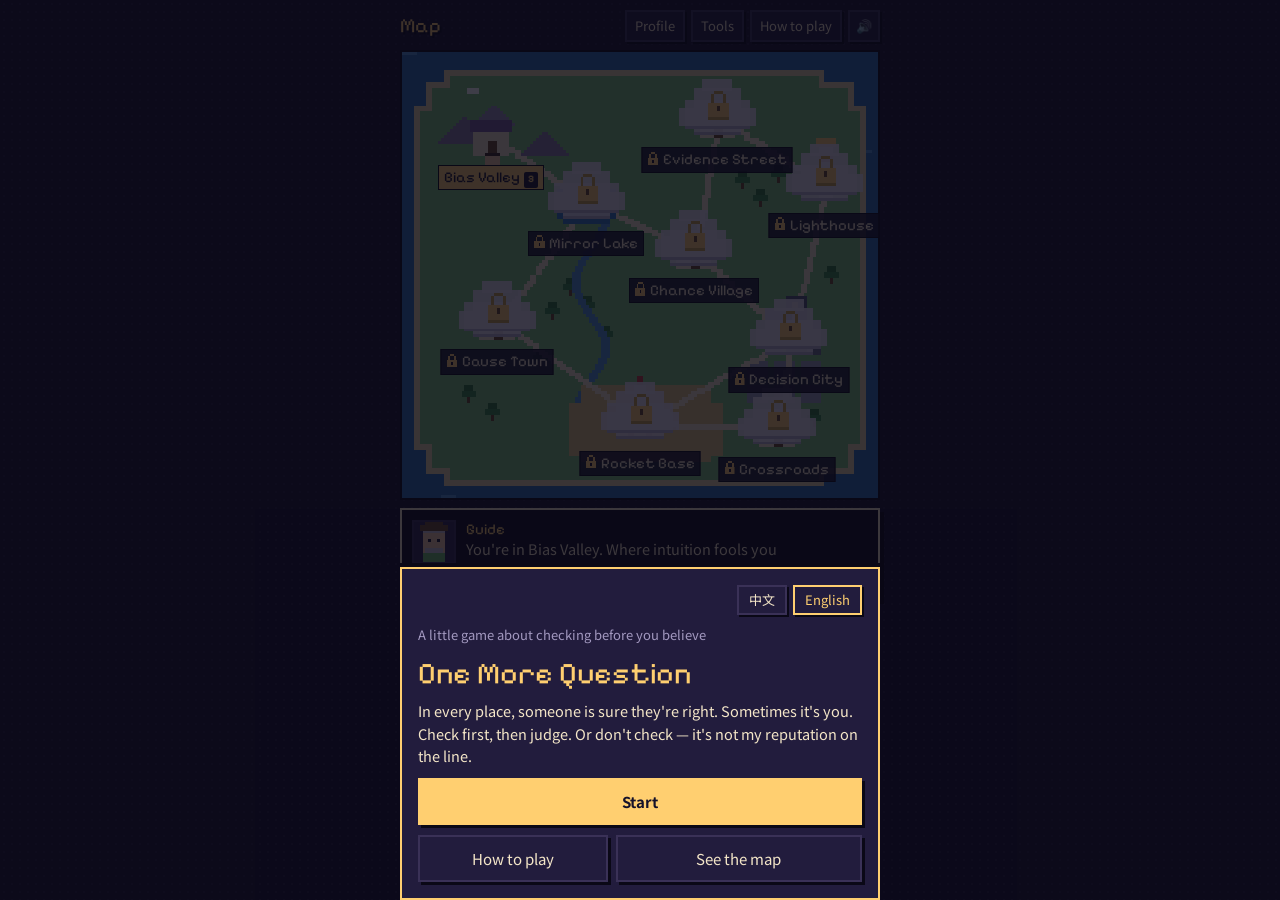
==== games/one-more-question/index.html @ 2bc14ce4 "Add game: One More Question (多问一句) A small pixel game about checking before you believe.  Co-Authore" ====
<!doctype html>
<html lang="zh">
<head>
<meta charset="utf-8">
<meta name="viewport" content="width=device-width,initial-scale=1,viewport-fit=cover">
<meta name="description" content="一个关于「先查一查再相信」的像素小游戏。A little pixel game about checking before you believe.">
<meta property="og:title" content="多问一句 · One More Question">
<meta property="og:description" content="一个关于「先查一查再相信」的像素小游戏。A little pixel game about checking before you believe.">
<meta property="og:type" content="website">
<meta property="og:url" content="https://yuhantey.github.io/games/one-more-question/">
<style>html,body{margin:0;padding:0}</style>
</head>
<body>
<title>多问一句</title>
<meta name="claude:viewport-fit-sides" content="cover">
<link rel="stylesheet" href="https://fonts.googleapis.com/css2?family=Noto+Sans+SC:wght@400;500;700&family=Pixelify+Sans:wght@500&family=ZCOOL+QingKe+HuangYou&family=IBM+Plex+Mono:wght@500&display=swap">
<style>
/* Layout: one fixed screen like a handheld. Top bar → pixel scene → dialogue → a control panel whose contents swap. Notes, verdict results and endings slide up as sheets. Nothing scrolls the page. */
:root {
  --bg: #15122a; --surface: #221c3d; --ink: #f4e6c8; --muted: #a399c0; --line: #3a3157;
  --you: #ffcf70; --good: #6fd08c; --bad: #ff7a6b; --sky: #9fe3ea; --shadow: #0a0816;
  --f-display: "Pixelify Sans", "ZCOOL QingKe HuangYou", "Noto Sans SC", sans-serif;
  --f-body: "Noto Sans SC", "PingFang SC", sans-serif;
  --f-num: "IBM Plex Mono", ui-monospace, monospace;
  color-scheme: dark;
}
* { box-sizing: border-box; }
html, body { height: 100%; }
body { margin: 0; background: var(--bg); background-image: radial-gradient(#211c3a 1px, transparent 1px); background-size: 8px 8px; color: var(--ink);
  font-family: var(--f-body); font-size: 15px; line-height: 1.55; overflow: hidden;
  padding-left: max(12px, env(safe-area-inset-left, 0px)); padding-right: max(12px, env(safe-area-inset-right, 0px)); padding-block: 0; }
[hidden] { display: none !important; }
.app { height: 100%; max-width: 480px; margin: 0 auto; display: flex; flex-direction: column; gap: 8px; padding-block: 10px; }
button { font: inherit; color: var(--ink); background: var(--surface); border: 2px solid var(--line); box-shadow: 3px 3px 0 var(--shadow); padding: 10px 12px; cursor: pointer; text-align: left; touch-action: manipulation; }
button:hover:not(:disabled) { border-color: var(--you); }
button:active:not(:disabled) { transform: translate(2px, 2px); box-shadow: 1px 1px 0 var(--shadow); }
button:disabled { opacity: .4; cursor: default; }
button.primary { background: var(--you); border-color: var(--you); color: #15122a; font-weight: 700; text-align: center; }
button.ghost { text-align: center; }
button:focus-visible { outline: 2px solid var(--you); outline-offset: 2px; }

.bar { flex: none; display: flex; align-items: center; justify-content: space-between; gap: 8px; }
.bar .t { font-family: var(--f-display); font-size: clamp(15px, 4.6vw, 20px); color: var(--you); text-shadow: 2px 2px 0 var(--shadow); white-space: nowrap; }
.bar .r { display: flex; align-items: center; gap: 6px; white-space: nowrap; font-family: var(--f-num); font-size: 12px; color: var(--muted); }
.bar .r b { color: var(--ink); font-weight: 500; }
.days { display: inline-flex; gap: 3px; vertical-align: -2px; }
.days i { width: 9px; height: 12px; background: var(--you); border: 1px solid #0a0816; }
.days i.used { background: #3a3157; }
.bar .nb { white-space: nowrap; padding: 4px 8px; font-size: 13px; box-shadow: 2px 2px 0 var(--shadow); font-family: var(--f-body); }
.bar .nb.ping { border-color: var(--you); color: var(--you); animation: ping 1s steps(2) 3; }
@keyframes ping { 50% { border-color: var(--line); } }

.scene { flex: none; position: relative; width: min(100%, calc(32vh * 16 / 9)); align-self: center; aspect-ratio: 16 / 9; border: 2px solid var(--shadow); }
.scene canvas { position: absolute; inset: 0; width: 100%; height: 100%; image-rendering: pixelated; }
.scene .tag { position: absolute; font-family: var(--f-display); font-size: clamp(12px, 3.2vw, 15px); color: #f4e6c8; text-shadow: 2px 2px 0 #000; pointer-events: none; transform: translateX(-50%); white-space: nowrap; }

.talk { flex: none; display: grid; grid-template-columns: 44px minmax(0, 1fr); gap: 10px; border: 2px solid #f4e6c8; background: #0f0c1d; padding: 10px; box-shadow: 4px 4px 0 var(--shadow); min-height: 92px; cursor: pointer; }
.talk canvas { width: 44px; height: 44px; image-rendering: pixelated; border: 2px solid var(--line); background: #2e2650; }
.talk .who { font-family: var(--f-display); color: var(--you); font-size: 15px; line-height: 1.2; }
.talk .say { font-size: 14.5px; }
.talk { position: relative; padding-right: 44px; }
.talk .prev { position: absolute; right: 6px; bottom: 6px; width: 32px; height: 28px; padding: 0; text-align: center; font-size: 12px; box-shadow: 2px 2px 0 var(--shadow); background: #221c3d; }
.talk .prev:disabled { opacity: .25; }
.talk .more { float: right; color: var(--you); animation: blink 1s steps(2) infinite; }
@keyframes blink { 50% { opacity: 0; } }

.panel { flex: 1; min-height: 0; overflow-y: auto; display: flex; flex-direction: column; gap: 8px; padding: 2px 4px 4px 2px; }
.panel .q { font-weight: 700; font-size: 15px; }
.panel .hint { font-size: 12px; color: var(--muted); }
.acts { display: grid; grid-template-columns: 1fr 1fr; gap: 8px; }
.act { display: flex; flex-direction: column; gap: 2px; font-size: 14px; line-height: 1.35; min-height: 58px; }
.act .cost { font-family: var(--f-num); font-size: 11px; color: var(--muted); }
.act.done { border-style: dashed; }
.foot { display: grid; grid-template-columns: 1fr 1.4fr; gap: 8px; margin-top: auto; }
.opts { display: grid; grid-template-columns: 1fr 1fr; gap: 8px; }
.opts.three { grid-template-columns: repeat(3, 1fr); }
.opts.two { grid-template-columns: repeat(2, 1fr); }
.opts button { text-align: center; padding: 9px 6px; font-size: 14px; }
.opts button.on { border-color: var(--you); color: var(--you); }
.conf { display: flex; flex-direction: column; gap: 2px; font-size: 13px; color: var(--muted); }
.conf b { font-family: var(--f-num); color: var(--you); }
input[type=range] { width: 100%; accent-color: var(--you); height: 28px; }
.labrow { display: flex; flex-direction: column; gap: 4px; font-size: 13px; color: var(--muted); }

.sheet { position: fixed; inset: 0; z-index: 20; background: #0a0816c8; display: flex; align-items: flex-end; justify-content: center; padding: 0 12px env(safe-area-inset-bottom, 0px); }
.sheet-in { width: min(480px, 100%); max-height: 86%; overflow-y: auto; background: var(--surface); border: 2px solid var(--you); box-shadow: 0 -4px 0 var(--shadow); padding: 16px; display: flex; flex-direction: column; gap: 10px; animation: up .3s cubic-bezier(.2,.8,.2,1) both; }
@keyframes up { from { transform: translateY(40px); opacity: 0; } }
.sheet h2 { margin: 0; font-family: var(--f-display); font-weight: 400; font-size: 30px; color: var(--you); line-height: 1.15; }
.sub { color: var(--muted); font-size: 13px; margin: 0; }
.notes { display: flex; flex-direction: column; gap: 6px; font-size: 14px; }
.notes div { border-left: 3px solid var(--sky); padding-left: 10px; }
.chart { width: 100%; height: auto; image-rendering: pixelated; border: 2px solid var(--shadow); background: #110e22; }
.legend { display: flex; gap: 12px; flex-wrap: wrap; font-size: 12px; color: var(--muted); }
.legend i { display: inline-block; width: 10px; height: 10px; margin-right: 4px; vertical-align: -1px; }
.ex { background: #2b2440; padding: 10px 12px; font-size: 14.5px; }
.name { font-family: var(--f-display); font-size: 26px; color: var(--you); }
.res-good { color: var(--good); font-weight: 700; } .res-bad { color: var(--bad); font-weight: 700; }
.tools { display: grid; grid-template-columns: repeat(auto-fill, minmax(140px, 1fr)); gap: 8px; }
.tools div { border: 2px solid var(--line); padding: 8px 10px; font-size: 13px; }
.tools .on { border-color: #5a4a2e; background: #2b2440; } .tools .on b { color: var(--you); }
.tools .off { color: #5d5478; }
.gotool { border: 2px solid var(--you); padding: 8px 10px; font-size: 14px; }
.gotool b { color: var(--you); }
@media (max-height: 640px) { .talk { min-height: 76px; } .act { min-height: 50px; } }
.bets { display: grid; grid-template-columns: repeat(3, 1fr); gap: 8px; }
.bets button { display: flex; flex-direction: column; align-items: center; gap: 2px; text-align: center; padding: 10px 4px; font-size: 14px; }
.bets .cost { font-family: var(--f-num); font-size: 11px; color: var(--muted); }
.calib { border: 2px dashed var(--you); padding: 8px 10px; font-size: 14px; color: var(--you); }
.stars { font-family: var(--f-display); font-size: 32px; color: var(--you); letter-spacing: 4px; }
.row2 { display: grid; grid-template-columns: 1fr 1.3fr; gap: 8px; }
.langs { display: flex; gap: 6px; justify-content: flex-end; }
.langs button { padding: 3px 10px; font-size: 13px; box-shadow: 2px 2px 0 var(--shadow); }
.langs button.on { border-color: var(--you); color: var(--you); }
.app.mapmode .scene { width: min(100%, calc(60vh * 160 / 150)); aspect-ratio: 160 / 150; cursor: pointer; }
.app.mapmode .scene .tag.town { font-size: clamp(12px, 3.4vw, 15px); color: #f4e6c8; background: #15122ae0; padding: 0 5px; border: 1px solid #0a0816; text-shadow: none; }
.app.mapmode .scene .tag.town.here { color: #15122a; background: var(--you); }
.maphint { font-family: var(--f-display); font-size: 18px; color: var(--you); text-align: center; animation: blink 1.6s steps(2) infinite; }
.mapsum { display: flex; justify-content: center; gap: 18px; font-family: var(--f-num); font-size: 13px; color: var(--muted); }
.mapsum b { color: var(--ink); font-weight: 500; }
.leftbtn { width: 100%; border: 0; background: none; box-shadow: none; padding: 6px 0; cursor: pointer; }
.tag.town.here .left { background: #1b1730; color: var(--you); }
.lefttown { display: grid; grid-template-columns: 1fr auto; gap: 4px 8px; text-align: left; padding: 10px 12px; }
.lefttown b { font-family: var(--f-display); font-weight: 400; font-size: 16px; color: var(--you); }
.lefttown span { font-size: 13px; color: var(--muted); }
.lefttown ul { grid-column: 1 / -1; margin: 0; padding-left: 18px; font-size: 13px; color: var(--ink); }
.tag.town .left { display: inline-block; margin-left: 4px; padding: 0 4px; background: var(--you); color: #1b1730; font-size: 10px; border-radius: 2px; }
.cardwrap { display: flex; justify-content: center; }
.cardwrap canvas, .cardimg { width: min(100%, 300px); height: auto; display: block; margin: 0 auto; box-shadow: 4px 4px 0 var(--shadow); }
.bar .nb.snd { padding: 4px 6px; }
.fooled { border: 2px solid var(--bad); background: #ff7a6b1a; padding: 8px 10px; font-size: 14px; }
.fooled.ok { border-color: var(--good); background: #6fd08c1a; }
.opts.review button:disabled { opacity: 1; }
.opts.review button.on { border-color: var(--good); color: var(--good); }
.opts.review button.mine { border-color: var(--bad); color: var(--bad); }
.aha { font-family: var(--f-body); font-weight: 700; font-size: 19px; line-height: 1.35; color: var(--you); border-left: 4px solid var(--you); padding: 4px 0 4px 12px; }
.missed { border: 2px dashed var(--line); padding: 8px 10px; font-size: 13.5px; display: flex; flex-direction: column; gap: 6px; }
.missed b { color: var(--muted); font-weight: 500; }
.missed span { display: block; font-size: 12px; color: var(--muted); }
.tutpic { font-size: 48px; text-align: center; line-height: 1.2; }
.dots { display: flex; justify-content: center; gap: 6px; } .dots i { width: 8px; height: 8px; background: var(--line); } .dots i.on { background: var(--you); }
.burst { position: absolute; inset: 0; pointer-events: none; display: flex; align-items: center; justify-content: center; z-index: 5; }
.burst::before { content: ""; position: absolute; inset: 0; background: #0a0816; animation: dim 1.3s ease both; }
.burst b { position: relative; font-family: var(--f-num); font-size: clamp(26px, 8vw, 40px); font-weight: 700; line-height: 1; padding: 6px 16px; background: var(--surface); border: 3px solid var(--you); box-shadow: 4px 4px 0 var(--shadow); animation: pop .9s cubic-bezier(.2,1.6,.4,1) both; }
.burst.good b { color: var(--you); } .burst.bad b { color: #e9e3f5; border-color: var(--bad); font-size: clamp(22px, 7vw, 32px); }
.burst i { position: absolute; left: 50%; top: 50%; font-style: normal; font-size: clamp(18px, 5.5vw, 26px); color: var(--you); text-shadow: -2px 0 0 #0a0816, 2px 0 0 #0a0816, 0 -2px 0 #0a0816, 0 2px 0 #0a0816; animation: fly 1s ease-out var(--d) both; }
.scene:has(.burst) #tags { opacity: .12; transition: opacity .2s; }
@keyframes dim { 0% { opacity: 0; } 15% { opacity: .6; } 75% { opacity: .6; } 100% { opacity: 0; } }
@keyframes pop { 0% { transform: scale(.2); opacity: 0; } 30% { transform: scale(1.2); opacity: 1; } 70% { transform: scale(1); opacity: 1; } 100% { transform: scale(1) translateY(-20%); opacity: 0; } }
@keyframes fly { 0% { transform: translate(-50%, -50%) scale(.3); opacity: 1; } 100% { transform: translate(calc(-50% + var(--x)), calc(-50% + var(--y))) scale(1.1) rotate(180deg); opacity: 0; } }
.scene.shake { animation: shake .4s linear; }
@keyframes shake { 0%, 100% { transform: translateX(0); } 20% { transform: translateX(-6px); } 40% { transform: translateX(6px); } 60% { transform: translateX(-4px); } 80% { transform: translateX(4px); } }
@media (prefers-reduced-motion: reduce) { .burst b, .burst i, .scene.shake { animation: none; } .burst::before { animation: none; opacity: .6; } .burst i { display: none; } }
.goal { position: relative; margin-top: 8px; font-weight: 700; font-size: 16.5px; line-height: 1.45; color: var(--ink); background: #2c2550; border: 2px solid var(--you); box-shadow: 3px 3px 0 var(--shadow); padding: 14px 12px 10px; }
.app.asking .goal { display: none; }
.goal span { position: absolute; top: -11px; left: 10px; font-weight: 700; font-size: 12px; line-height: 1; color: #1b1730; background: var(--you); padding: 4px 8px; }
.resbadge { position: absolute; left: 50%; transform: translateX(-50%); z-index: 2; display: flex; gap: 4px; padding: 4px 12px; background: var(--surface); border: 2px solid var(--you); box-shadow: 3px 3px 0 var(--shadow); pointer-events: none; }
.resbadge i { font-style: normal; font-size: 30px; line-height: 1; color: #5a5175; animation: starpop .45s cubic-bezier(.2,1.8,.4,1) var(--d) both; }
.resbadge i.on { color: var(--you); text-shadow: 2px 2px 0 var(--shadow); }
@keyframes starpop { 0% { transform: scale(0) rotate(-90deg); opacity: 0; } 100% { transform: scale(1) rotate(0); opacity: 1; } }
@media (prefers-reduced-motion: reduce) { .resbadge i { animation: none; } }
.sheet-in.hasbadge { padding-top: 28px; }
.restabs { display: grid; grid-template-columns: 1fr 1fr; gap: 6px; }
.restabs button { padding: 6px 8px; font-size: 13.5px; box-shadow: none; }
.restabs button.on { border-color: var(--you); color: var(--you); }
.respane { display: flex; flex-direction: column; gap: 10px; } .respane[hidden] { display: none; }
.tag.town.locked { color: #b9b2cf; background: #15122acc; }
.lockico { width: .7em; height: .9em; fill: #ffcf70; margin-right: .3em; vertical-align: -.05em; shape-rendering: crispEdges; }
.caselist button.locked .lockico { width: 12px; height: 15px; margin: 0; }
.resetbtn { align-self: center; padding: 4px 12px; font-size: 12px; color: var(--muted); box-shadow: none; }
.caselist button.locked { opacity: .7; cursor: default; border-style: dashed; }
.caselist button.locked span, .caselist button.locked em { color: var(--muted); }
.caselist { display: flex; flex-direction: column; gap: 6px; }
.caselist button { display: grid; grid-template-columns: 18px 1fr auto; gap: 8px; align-items: center; text-align: left; padding: 8px 10px; font-size: 14px; }
.caselist i { font-style: normal; font-family: var(--f-num); }
.caselist em { font-style: normal; font-size: 12px; color: var(--muted); }
.caselist .ok i { color: #6fd08c; } .caselist .bad i { color: #ff7a6b; } .caselist .new i { color: var(--you); }
.pgrid { display: grid; grid-template-columns: 1fr 1fr; gap: 8px; }
.pgrid div { border: 2px solid var(--line); padding: 8px 10px; display: flex; flex-direction: column; gap: 1px; }
.pgrid span { font-size: 12px; color: var(--muted); }
.pgrid b { font-family: var(--f-num); font-size: 20px; font-weight: 500; color: var(--you); }
.pgrid i { font-style: normal; font-size: 12px; color: var(--ink); }
.types { display: grid; grid-template-columns: 1fr 1fr; gap: 6px; }
.types div { border: 2px dashed var(--line); padding: 6px 8px; display: flex; flex-direction: column; font-size: 12px; color: var(--muted); }
.types div b { font-family: var(--f-display); font-weight: 400; font-size: 15px; color: var(--muted); }
.types div.on { border-style: solid; border-color: var(--you); } .types div.on b { color: var(--you); }
.srcbox { border: 2px solid var(--sky); padding: 8px 10px; font-size: 13.5px; display: flex; flex-direction: column; gap: 4px; }
.srcbox b { color: var(--sky); font-size: 12px; letter-spacing: 1px; }
.srcbox a { color: var(--muted); font-size: 12px; overflow-wrap: anywhere; }
.modes { display: grid; grid-template-columns: 1fr 1fr; gap: 8px; }
.modes button { display: flex; flex-direction: column; gap: 1px; padding: 7px 10px; }
.modes button b { font-family: var(--f-display); font-weight: 400; font-size: 16px; }
.modes button span { font-size: 11.5px; color: var(--muted); }
.modes button.on { border-color: var(--you); } .modes button.on b { color: var(--you); }
@media (prefers-reduced-motion: reduce) { * { animation: none !important; transition: none !important; } }
</style>

<div class="app">
  <div class="bar"><span class="t" id="barT"></span><span class="r" id="barR"></span></div>
  <div class="scene" id="scene"><canvas id="cv" width="160" height="90"></canvas><div id="tags"></div></div>
  <div class="talk" id="talk"><canvas id="face" width="14" height="14"></canvas><div><div class="who" id="who"></div><div class="say" id="say"></div></div><button class="prev" id="prevLine" aria-label="上一句 / previous line" disabled>◀</button></div>
  <div class="panel" id="panel"></div>
</div>
<div class="sheet" id="sheet" hidden><div class="sheet-in" id="sheetIn"></div></div>

<script>
// ================= helpers =================
const $app = document.getElementById("app");
const reduced = () => matchMedia("(prefers-reduced-motion: reduce)").matches;
function mulberry32(a){return function(){a|=0;a=a+0x6D2B79F5|0;let t=Math.imul(a^a>>>15,1|a);t=t+Math.imul(t^t>>>7,61|t)^t;return((t^t>>>14)>>>0)/4294967296}}
const gauss = r => { let u = 0, v = 0; while (!u) u = r(); while (!v) v = r(); return Math.sqrt(-2 * Math.log(u)) * Math.cos(2 * Math.PI * v); };
const px = g => (x, y, w, h, c) => { g.fillStyle = c; g.fillRect(x, y, w, h); };
const MONTHS = ["1月","2月","3月","4月","5月","6月","7月","8月","9月","10月","11月","12月"];

// portraits drawn on a 14x14 grid
function face(g, o) {
  const P = px(g);
  P(0, 0, 14, 14, "#2e2650");
  P(3, 3, 8, 8, "#f2c9a0");
  P(3, 2, 8, 2, o.hair); if (o.hat) { P(2, 1, 10, 2, o.hat); P(4, 0, 6, 1, o.hat); }
  P(5, 6, 1, 1, "#1b1730"); P(8, 6, 1, 1, "#1b1730");
  if (o.beard) P(4, 9, 6, 2, o.beard); else P(6, 9, 2, 1, "#a0523d");
  P(3, 11, 8, 3, o.shirt);
}
const NPC = {
  mayor: { name: "镇长", hair: "#c9c4d6", hat: "#3b2b20", shirt: "#7a5a8a" },
  colonel: { name: "空军上校", hair: "#3b2b20", hat: "#4a6b3a", shirt: "#4a6b3a", beard: "#5a4030" },
  herbal: { name: "药铺老板", hair: "#1b1730", shirt: "#8a5a32", beard: "#2a2030" },
  you: { name: "你", hair: "#3b2b20", shirt: "#4fb3bd" },
};

// ================= the three cases =================
// Case 1: ice cream and drowning
const ICE   = [12, 14, 22, 35, 52, 74, 92, 95, 60, 33, 18, 13];
const DROWN = [ 1,  1,  2,  4,  7, 10, 14, 15,  8,  3,  1,  1];
const TEMP  = [ 4,  6, 11, 17, 23, 28, 32, 33, 26, 18, 11,  6];

const CASES = [
  {
    id: "ice", npc: "mayor", days: 3,
    claim: ["我们镇的数据很清楚：冰淇淋卖得越多的月份，在湖里淹水的人也越多。", "所以冰淇淋会让人淹水。我决定，从明天起全镇禁卖冰淇淋！你觉得呢？"],
    actions: [
      { id: "data", go: 62, l: "看看每个月的数据", cost: 1, note: "冰淇淋和淹水，两条线真的一起上、一起下。七八月最高，冬天最低。", reveal: ["ice", "drown"] },
      { id: "temp", go: 12, l: "再看看每个月的气温", cost: 1, note: "气温也是一样的形状！七八月最热。热天大家都买冰淇淋，热天大家也都去湖里游泳。", reveal: ["temp"], tool: "third" },
      { id: "guard", go: 138, l: "去问湖边的救生员", cost: 1, note: "救生员说：「淹水的人都是来游泳的。吃没吃冰淇淋？我从来没注意过。」" },
      { id: "ban", go: 36, l: "说服镇长先试着禁一个月", cost: 2, note: "七月禁卖了一个月冰淇淋。结果那个月淹水的人数，和去年七月差不多：14 个变成 13 个。" },
    ],
    verdict: { q: "禁卖冰淇淋，能让淹水的人变少吗？", opts: ["能，应该禁", "不能，不该禁"], truth: 1 },
    explain: {
      ex: "热天 → 冰淇淋卖得多。热天 → 去游泳的人多 → 淹水的人多。冰淇淋和淹水一起变多，不是因为一个导致另一个，而是因为它们背后有<b>同一个原因：天热</b>。",
      name: "相关不等于因果",
      plain: "两件事一起变（这叫「相关」），不代表其中一件导致了另一件（这叫「因果」）。先找找有没有第三个原因在同时推动它们。",
      lesson: "相关不等于因果",
    },
  },
  {
    id: "plane", npc: "colonel", days: 3, pick: true,
    claim: ["打完仗回来的飞机，翅膀和机尾上全是弹孔。", "钢板很重，只能加一个地方。我们就加在弹孔最多的翅膀上！你来定：钢板加在哪里？"],
    actions: [
      { id: "count", go: 80, l: "数一数回来的飞机上的弹孔", cost: 1, note: "回来的飞机：翅膀和机尾弹孔最多，机身也有一些。发动机和驾驶舱几乎没有弹孔。", reveal: ["back"] },
      { id: "missing", go: 14, l: "问：一共飞出去多少架？", cost: 1, note: "飞出去 100 架，只回来了 60 架。还有 40 架没有回来。", tool: "unseen" },
      { id: "wreck", go: 150, l: "去山里找没回来的飞机残骸", cost: 2, note: "找到几架残骸：弹孔大多在发动机和驾驶舱上。", reveal: ["wreck"] },
      { id: "mech", go: 118, l: "问机械师", cost: 1, note: "机械师说：「翅膀打几个洞还能飞。发动机挨一枪，飞机基本就回不来了。」" },
    ],
    verdict: { q: "点飞机上的一个部位，决定钢板加在哪里。", parts: ["翅膀", "机尾", "机身", "发动机", "驾驶舱"], truth: [3, 4] },
    explain: {
      ex: "你看到的弹孔，都在<b>活着回来的</b>飞机上。翅膀上弹孔多，恰恰说明翅膀被打了还能飞回来。真正要命的地方是发动机，被打中的飞机，根本没机会回来给你数。",
      name: "幸存者偏差",
      plain: "只看「活下来的」，会得出错的结论。下判断前要问：那些没回来的、失败了的、没出现在数据里的，长什么样？",
      lesson: "选择偏差与幸存者偏差",
    },
  },
  {
    id: "herb", npc: "herbal", days: 3, lab: true,
    claim: ["我的草药喝了以后，感冒大概四天就好了！", "不信？你自己做个试验。我这里有一屋子感冒的病人，随便你怎么试。"],
    verdict: { q: "这个草药，能让感冒好得更快吗？", opts: ["能，有用", "不能，没用"], truth: 1 },
    explain: {
      ex: "其实感冒本来就会自己好，平均五天左右。如果只看喝药的人，「四五天就好了」听起来像是药的功劳。病房里的人本来就不一样：穿运动服的、举手想喝的，平时就更注意身体，本来就好得快；老人和咳得很厉害的，本来就好得慢。老板推荐的，正好是最想喝、身体也最好的那几个。你挑谁喝，两组就会本来就不一样，差出来的几天，不是草药的功劳。要公平，得用跟人无关的方法分，比如抽签。而且只有 20 个人，两组差一点点，也可能只是运气。",
      name: "对照组 + 随机分组 + 人要够多",
      plain: "要知道一个东西有没有用，需要三样：同一时间有一组不喝药的人来比较（这叫「对照组」）；用跟病人本身无关的方法决定谁喝，比如抽签（这叫「随机分组」），这样两组人本来就差不多；每组的人要够多（这叫「样本量」够大），才不会被运气骗。",
      lesson: "对照组、随机分组与反事实",
    },
  },
];

const TOOLS = [
  { id: "third", name: "找第三个原因", d: "两件事一起变，先找找背后有没有共同的原因。" },
  { id: "unseen", name: "看看没回来的", d: "只看活下来的，会看错。去找那些消失了的。" },
  { id: "control", name: "对照组", d: "要比较，就需要一组什么都不做的人。" },
  { id: "random", name: "随机分组", d: "用抽签这种跟人无关的方法分组，两组人才会一样。" },
  { id: "size", name: "人要够多", d: "人太少，差别可能只是运气。" },
  { id: "early", name: "知道得够多就停", d: "信息不是越多越好。查到能下判断，就该下判断。" },
];

// ================= more people =================
Object.assign(NPC, {
  doctor: { name: "村医", hair: "#c9c4d6", shirt: "#e9e3f5" },
  coach: { name: "体育老师", hair: "#1b1730", shirt: "#c43c3c", beard: "#2a2030" },
  nurse: { name: "护士", hair: "#6b3a2a", hat: "#ffffff", shirt: "#ffffff" },
  vendor: { name: "摊主", hair: "#3b2b20", hat: "#c43c3c", shirt: "#ffcf70", beard: "#3b2b20" },
  official: { name: "防汛官员", hair: "#1b1730", shirt: "#3a5d82" },
  agent: { name: "房产中介", hair: "#3b2b20", shirt: "#1b1730" },
  guide: { name: "向导", hair: "#c9c4d6", hat: "#6b4a2a", shirt: "#6fbf6a", beard: "#c9c4d6" },
});

// ================= chapter 2: probability village =================
const CH_PROB = [
  {
    id: "test", npc: "doctor", days: 3, theme: "village",
    spots: [{ x: 30, label: "病历本", kind: "board" }, { x: 62, label: "检查室", kind: "house" }, { x: 100, label: "村民", kind: "people" }, { x: 134, label: "阳性的人", kind: "people2" }],
    claim: ["你的检查结果出来了：紫斑病，阳性。", "这个测试 90% 准，所以你有 90% 的可能得了病。要不要马上开始吃药？药很贵哦。"],
    actions: [
      { id: "rare", go: 30, l: "问：村里多少人得这个病？", cost: 1, note: "村医翻了翻本子：「100 个人里，大约只有 1 个。」", tool: "base" },
      { id: "false", go: 62, l: "问：没病的人也会测出阳性吗？", cost: 1, note: "「会的。没病的人里，大约每 10 个有 1 个也会测出阳性。」" },
      { id: "draw", go: 100, l: "把 100 个村民画出来数一数", cost: 2, note: "100 个村民：1 个真有病，测出阳性。99 个没病的人里，大约 10 个也测出阳性。测出阳性的一共 11 个，真有病的只有 1 个。", reveal: ["grid"], tool: "hundred" },
      { id: "ask", go: 134, l: "去问其他测出阳性的村民", cost: 1, note: "你问了 5 个测出阳性的村民，他们后来都没有发病。" },
    ],
    verdict: { q: "测出阳性的你，真的得病的可能有多大？", opts: ["大约 90%", "大约一半", "不到 10%"], truth: 2 },
    explain: {
      ex: "想成 100 个人：1 个真有病（测出阳性），99 个没病的里，大约 10 个也被测成阳性。测出阳性的 11 个人里，真有病的只有 1 个，大约 9%。「测试 90% 准」听起来很高，但这个病<b>本来就很少见</b>。",
      name: "基率",
      plain: "判断一件事有多可能，先问它本来有多常见。这个「本来有多常见」叫「基率」。很少见的事，就算测试说是，也常常不是。",
      lesson: "条件概率与基率",
    },
  },
  {
    id: "coach", npc: "coach", days: 3, theme: "village",
    spots: [{ x: 40, label: "表扬榜", kind: "board" }, { x: 80, label: "隔壁村", kind: "house" }, { x: 112, label: "成绩册", kind: "board" }, { x: 142, label: "小孩们", kind: "people" }],
    claim: ["上个月考试，成绩最差的 5 个小孩，我狠狠骂了一顿。", "这个月，他们 5 个全进步了！所以骂人有用。我打算以后每个月都骂。"],
    actions: [
      { id: "best", go: 40, l: "看上个月最好的 5 个，这个月怎样", cost: 1, note: "上个月最好的 5 个被表扬了。这个月，他们有 4 个退步了。", reveal: ["best"] },
      { id: "other", go: 80, l: "看隔壁村没被骂的最差 5 个", cost: 1, note: "隔壁村的老师从来不骂人。他们上个月最差的 5 个，这个月也有 4 个进步了。", tool: "regress" },
      { id: "months", go: 112, l: "看每个小孩一整年的成绩", cost: 2, note: "每个小孩的成绩都在上上下下地跳。考得特别差的那次，下次通常会回到平常的水平。", reveal: ["months"] },
      { id: "kids", go: 142, l: "问问被骂的小孩", cost: 1, note: "一个小孩说：「上次考试那天，我在发烧。」" },
    ],
    verdict: { q: "骂人能让成绩变好吗？", opts: ["能，骂有用", "不能，大多是自然回来的"], truth: 1 },
    explain: {
      ex: "每个人的成绩都会上下跳。某一次考得特别差，常常是那天运气不好，比如发烧、没睡好。下一次就算什么都不做，也很可能回到平常的水平。所以「骂完就进步」「夸完就退步」，大多不是骂和夸的作用。",
      name: "回归均值",
      plain: "特别好或特别差的结果，下一次通常会往平常的样子回去。这叫「回归均值」。看到进步或退步，先想想：是不是本来就会回去？",
      lesson: "样本量与回归均值",
    },
  },
  {
    id: "babies", npc: "nurse", days: 3, theme: "village",
    spots: [{ x: 30, label: "小医院", kind: "house" }, { x: 66, label: "硬币", kind: "coin" }, { x: 104, label: "档案室", kind: "board" }, { x: 136, label: "大医院", kind: "hospital" }],
    claim: ["镇上有两家医院。大医院每天大约生 45 个宝宝，小医院每天大约 15 个。", "我们在记一种日子：那天出生的宝宝里，男孩超过六成。你猜，一年里哪家医院这种日子更多？"],
    actions: [
      { id: "coin", go: 66, l: "自己抛硬币：15 次 和 45 次", cost: 1, note: "你抛了好几轮。抛 15 次，常常出现 10 次以上正面。抛 45 次，正面几乎总在 20 到 25 次之间。", tool: "small" },
      { id: "record", go: 104, l: "翻两家医院一年的记录", cost: 2, note: "小医院：一年里大约 55 天男孩超过六成。大医院：大约 25 天。", reveal: ["record"] },
      { id: "ask", go: 136, l: "问医生男孩女孩各占多少", cost: 1, note: "医生说：「长期看，男孩女孩差不多一半一半。」" },
    ],
    verdict: { q: "哪家医院「男孩超过六成」的日子更多？", opts: ["小医院", "大医院", "差不多"], truth: 0 },
    explain: {
      ex: "抛 15 次硬币，出现 10 次正面一点都不奇怪；抛 45 次，要出现 28 次正面就很难。人数越少，结果越容易跑到极端。所以小医院更常有「男孩特别多」的日子，这跟医院本身没关系。",
      name: "样本量",
      plain: "一次看了多少个，叫「样本量」。样本量越小，结果越容易很极端。看到一个很惊人的数字，先问：这是从多少个里得出来的？",
      lesson: "样本量与回归均值",
    },
  },
];

// ================= chapter 3: decision city =================
const CH_DEC = [
  {
    id: "stall", npc: "vendor", days: 3, theme: "city",
    spots: [{ x: 40, label: "抽奖摊", kind: "stall" }, { x: 84, label: "玩的人", kind: "people" }, { x: 124, label: "会计", kind: "house" }],
    claim: ["来来来！10 块钱抽一次！", "中了就拿 40 块！整整四倍啊！不玩就亏了！"],
    actions: [
      { id: "odds", go: 40, l: "问：中奖的机会有多大？", cost: 1, note: "摊主小声说：「5 次里中 1 次吧。」" },
      { id: "watch", go: 84, l: "在旁边看别人玩 20 次", cost: 1, note: "20 次里中了 4 次。玩的人一共花了 200 块，拿回 160 块。", reveal: ["watch"] },
      { id: "math", go: 124, l: "请会计帮你算一算", cost: 1, note: "会计说：「每 5 次花 50 块，平均拿回 40 块。平均每玩一次，亏 2 块。」", tool: "ev" },
    ],
    verdict: { q: "要不要玩？", opts: ["玩，四倍很划算", "不玩，平均会亏"], truth: 1 },
    explain: {
      ex: "玩 5 次花 50 块，平均中 1 次，拿回 40 块。所以平均每玩一次亏 2 块。「中了拿四倍」只说了好的那一面，没说中奖机会只有五分之一。",
      name: "期望值",
      plain: "把「每种结果拿多少」乘上「它发生的机会」，再加起来，就是平均能拿多少。这叫「期望值」。比较选择时，先算平均，别只看最好的那一种。",
      lesson: "期望值、期望效用与风险",
    },
  },
  {
    id: "flood", npc: "official", days: 3, theme: "city",
    spots: [{ x: 36, label: "另一个官员", kind: "people" }, { x: 84, label: "算盘", kind: "board" }, { x: 130, label: "村民", kind: "people2" }],
    claim: ["洪水要来了，600 个村民有危险。我有两个方案。", "甲：一定能救活 200 人。乙：三分之一的机会全部救活，三分之二的机会一个都救不了。我选甲，稳！"],
    actions: [
      { id: "other", go: 36, l: "请另一个官员用他的说法讲一遍", cost: 1, note: "另一个官员说：「甲：一定会死 400 人。乙：三分之一的机会没人死，三分之二的机会 600 人都死。甲太惨了，我选乙！」", tool: "frame" },
      { id: "count", go: 84, l: "自己算：两个方案平均救几个", cost: 1, note: "甲：一定救 200 人。乙：平均救 600 × 1/3 = 200 人。平均下来一样多。" },
      { id: "villagers", go: 130, l: "问问村民想要哪个", cost: 1, note: "听到「救活」说法的村民，大多选甲。听到「会死」说法的村民，大多选乙。" },
    ],
    verdict: { q: "两个官员说的「甲」，是同一个方案吗？", opts: ["不一样，「救活 200」更好", "一样，只是说法不同"], truth: 1 },
    explain: {
      ex: "「救活 200 人」和「600 人里死 400 人」是<b>同一件事</b>。可是听到「救活」，人们想稳稳拿住；听到「会死」，人们想赌一把。选择变了，只是因为说法变了。",
      name: "框架效应",
      plain: "同一件事，换一种说法（这个说法叫「框架」），人的选择就会变。做决定前，把它换成另一种说法，再想一遍。",
      lesson: "损失厌恶、前景理论与框架效应",
    },
  },
  {
    id: "house", npc: "agent", days: 3, theme: "city",
    spots: [{ x: 36, label: "邻居", kind: "house" }, { x: 84, label: "验房师", kind: "people" }, { x: 130, label: "这套房子", kind: "hospital" }],
    claim: ["这套房子你喜欢吧？今天签约，给你优惠！", "请人验房？要花 2000 块，还要等几天，没必要啦。"],
    actions: [
      { id: "fix", go: 36, l: "问邻居：老房子常有什么问题？", cost: 1, note: "邻居说：「这一带的老房子，大约 5 套里有 1 套漏水。修一次要 5 万。」" },
      { id: "cost", go: 84, l: "问验房师：能查出什么？", cost: 1, note: "验房师说：「2000 块。漏水这种问题，我基本都能查出来。」" },
      { id: "calc", go: 130, l: "算一算：花 2000 块值不值", cost: 1, note: "五分之一的机会漏水，修要 5 万，平均下来会损失 1 万。花 2000 块就能先知道，很划算。", tool: "voi" },
    ],
    verdict: { q: "要不要先花 2000 块请人验房？", opts: ["要，先验房", "不用，今天就签"], truth: 0 },
    explain: {
      ex: "五分之一的机会漏水，修一次 5 万，平均下来这个风险值 1 万块。花 2000 块就能先知道答案，比冒 1 万的险便宜得多。而且签了约，就很难反悔。",
      name: "信息价值",
      plain: "花钱或花时间去打听，值不值？比一比打听的成本，和「不打听而选错」的损失。这叫「信息价值」。越难反悔的决定，越值得先打听。",
      lesson: "信息价值与不可逆决策",
    },
  },
];

TOOLS.push(
  { id: "base", name: "先问有多常见", d: "很少见的事，就算测出来是，也常常不是。" },
  { id: "hundred", name: "画成 100 个人", d: "把百分比换成一群人，一数就清楚。" },
  { id: "regress", name: "特别差的会回来", d: "极好或极差之后，通常会回到平常。" },
  { id: "small", name: "人少就容易极端", d: "样本越小，数字越容易吓人。" },
  { id: "ev", name: "算平均能拿多少", d: "别只看最好的结果，乘上机会再加起来。" },
  { id: "frame", name: "换个说法再听一遍", d: "「救活 200」和「死 400」可能是同一件事。" },
  { id: "voi", name: "打听值不值", d: "比一比打听的成本，和选错的损失。" },
);

// ================= the world map: one town per MindLab module =================
const CHAPTERS = [
  { id: "causal", name: "因果镇", sub: "谁说的对？", cases: CASES, x: 30, y: 62, open: true },
  { id: "prob", name: "概率村", sub: "这到底有多常见？", cases: CH_PROB, x: 72, y: 40, open: true },
  { id: "dec", name: "决策城", sub: "值不值得？", cases: CH_DEC, x: 122, y: 60, open: true },
  { id: "bias", name: "偏差山谷", sub: "直觉在哪里骗你", x: 24, y: 20, open: false },
  { id: "evid", name: "证据街", sub: "图表和新闻在说什么", x: 104, y: 16, open: false },
  { id: "meta", name: "灯塔", sub: "检查自己的想法", x: 146, y: 26, open: false },
];

// ================= English text =================
// Each case keeps its Chinese text in place; these override it when the language is English.
const EN = {
  npc: { mayor: "Mayor", colonel: "Air Force Colonel", herbal: "Herb Shop Owner", you: "You", doctor: "Village Doctor", coach: "PE Teacher", nurse: "Nurse", vendor: "Stall Owner", official: "Flood Officer", agent: "Real Estate Agent", guide: "Guide" },
  cases: {
    ice: {
      claim: ["Our town's numbers are clear: in months when we sell more ice cream, more people drown in the lake.", "So ice cream makes people drown. Starting tomorrow, I'm banning ice cream! What do you think?"],
      actions: {
        data: ["Look at the numbers for each month", "Ice cream and drowning really do rise and fall together. Highest in July and August, lowest in winter."],
        temp: ["Also look at each month's temperature", "Temperature has the same shape! July and August are the hottest. On hot days everyone buys ice cream, and on hot days everyone swims in the lake."],
        guard: ["Ask the lifeguard by the lake", "The lifeguard says: \"Everyone who drowned came here to swim. Ice cream? I never noticed.\""],
        ban: ["Convince the mayor to try a one-month ban", "Ice cream was banned for July. Drownings that month were about the same as last July: 14 became 13."],
      },
      verdict: { q: "Will banning ice cream mean fewer people drown?", opts: ["Yes, ban it", "No, don't ban it"] },
      explain: {
        ex: "Hot day → more ice cream sold. Hot day → more people swimming → more drownings. Ice cream and drowning go up together not because one causes the other, but because <b>the same thing — heat — drives both</b>.",
        name: "Correlation is not causation",
        plain: "Two things changing together (that's called \"correlation\") doesn't mean one causes the other (that's \"causation\"). First look for a third thing pushing both.",
        lesson: "Correlation vs Causation",
      },
      tags: ["Notice board", "Temp", "Lifeguard", "Ice cream"],
    },
    plane: {
      claim: ["The planes that come back from battle have bullet holes all over the wings and tail.", "Armor is heavy — we can only add it in one place. So we'll put it on the wings, where the holes are! You decide: where does the armor go?"],
      actions: {
        count: ["Count the holes on planes that came back", "Planes that came back: most holes on the wings and tail, some on the body. Almost none on the engines or cockpit."],
        missing: ["Ask: how many planes flew out?", "100 flew out. Only 60 came back. 40 never returned."],
        wreck: ["Search the hills for planes that didn't return", "You find a few wrecks: most of their holes are on the engines and cockpit."],
        mech: ["Ask the mechanic", "The mechanic says: \"A wing can take a few holes and still fly. One shot in the engine and the plane rarely makes it home.\""],
      },
      verdict: { q: "Tap a part of the plane to decide where the armor goes.", parts: ["Wings", "Tail", "Body", "Engines", "Cockpit"] },
      explain: {
        ex: "Every hole you counted is on a plane that <b>made it back</b>. Lots of holes on the wings means wings can get hit and still fly home. The deadly spot is the engine — planes hit there never came back for you to count.",
        name: "Survivorship bias",
        plain: "Looking only at what survived leads to wrong conclusions. Before judging, ask: what about the ones that didn't come back, failed, or never showed up in the data?",
        lesson: "Selection & Survivorship Bias",
      },
      tags: ["Engines", "Wings", "Body", "Tail", "Cockpit", "● planes that returned", "● planes that didn't"],
    },
    herb: {
      claim: ["Drink my herbal tea and your cold is gone in about four days!", "Don't believe me? Test it yourself. I've got a room full of patients with colds — test it however you like."],
      verdict: { q: "Does this herb make colds go away faster?", opts: ["Yes, it works", "No, it doesn't"] },
      explain: {
        ex: "Colds go away on their own, in about five days. If you only look at people who drank the tea, \"better in four or five days\" sounds like the herb did it. The patients differ to begin with: those in sportswear and those who raised a hand look after themselves and recover faster anyway; older people and heavy coughers recover slower. The owner's picks are exactly the keenest, fittest ones. Whoever you hand-pick, the groups start out different, and the gap isn't the herb's doing. To be fair, split them by something unrelated to them, like drawing lots. And with only 20 people, a small gap can just be luck.",
        name: "Control group + random groups + enough people",
        plain: "To know if something works you need three things: a group at the same time that doesn't take it, to compare against (a \"control group\"); a way to decide who takes it that has nothing to do with the patients, like drawing lots (\"random assignment\"), so both groups start out alike; and enough people in each group (a large enough \"sample size\") so luck can't fool you.",
        lesson: "Control Groups & Randomization",
      },
    },
    test: {
      claim: ["Your test results are in: Purple Spot Disease. Positive.", "This test is 90% accurate, so there's a 90% chance you have it. Shall we start the medicine right away? It's quite expensive."],
      actions: {
        rare: ["Ask: how many villagers have this disease?", "The doctor flips through a notebook: \"About 1 in 100.\""],
        false: ["Ask: can healthy people test positive too?", "\"Yes. About 1 in 10 healthy people also test positive.\""],
        draw: ["Draw all 100 villagers and count", "100 villagers: 1 really has it and tests positive. Of the 99 healthy ones, about 10 also test positive. That's 11 positives — and only 1 of them is actually sick."],
        ask: ["Ask other villagers who tested positive", "You ask 5 villagers who tested positive. None of them ever got sick."],
      },
      verdict: { q: "You tested positive. How likely is it that you're really sick?", opts: ["About 90%", "About half", "Under 10%"] },
      explain: {
        ex: "Picture 100 people: 1 is really sick (tests positive); of the 99 healthy ones, about 10 also test positive. Of the 11 positives, only 1 is sick — about 9%. \"90% accurate\" sounds high, but the disease is <b>rare to begin with</b>.",
        name: "Base rate",
        plain: "To judge how likely something is, first ask how common it is in the first place. That \"how common to begin with\" is called the \"base rate\". For rare things, even a positive test is often wrong.",
        lesson: "Conditional Probability & Base Rates",
      },
      tags: ["Records", "Clinic", "Villagers", "Positives"],
      legend: "red = really sick   yellow = healthy but positive   grey = negative",
    },
    coach: {
      claim: ["Last month, I gave the 5 kids with the worst test scores a good scolding.", "This month, all 5 improved! So scolding works. I'm going to do it every month."],
      actions: {
        best: ["See how last month's top 5 did this month", "Last month's top 5 got praised. This month, 4 of them did worse."],
        other: ["Check the worst 5 in the next village (no scolding)", "The teacher next door never scolds. Their worst 5 last month — 4 of them improved this month too."],
        months: ["Look at each kid's scores for a whole year", "Every kid's score jumps up and down. After an unusually bad test, the next one usually goes back to normal."],
        kids: ["Ask the kids who got scolded", "One kid says: \"I had a fever on the day of that test.\""],
      },
      verdict: { q: "Does scolding make scores go up?", opts: ["Yes, scolding works", "No, they mostly bounced back"] },
      explain: {
        ex: "Everyone's scores bounce around. An unusually bad score is often bad luck that day — a fever, no sleep. Next time, even if nothing is done, the score will probably go back to normal. So \"scolded, then improved\" and \"praised, then slipped\" are mostly not caused by the scolding or praise.",
        name: "Regression to the mean",
        plain: "Unusually good or bad results tend to drift back toward normal next time. That's called \"regression to the mean\". When you see improvement or decline, first ask: would it have bounced back anyway?",
        lesson: "Sample Size & Regression to the Mean",
      },
      tags: ["Honor board", "Next village", "Grade book", "Kids"],
      legend: "4 kids over a year: always jumping up and down",
      legend2: ["Top 5: last → this month", "Worst 5: last → this month"],
    },
    babies: {
      claim: ["Our town has two hospitals. The big one has about 45 babies a day, the small one about 15.", "We track one kind of day: when more than 60% of the babies born are boys. Which hospital has more of those days in a year?"],
      actions: {
        coin: ["Flip coins yourself: 15 times vs 45 times", "You flip several rounds. With 15 flips, 10 or more heads happens a lot. With 45 flips, heads almost always lands between 20 and 25."],
        record: ["Check both hospitals' records for a year", "Small hospital: about 55 days a year with over 60% boys. Big hospital: about 25 days."],
        ask: ["Ask the doctor about boys vs girls", "The doctor says: \"Over time, it's about half boys and half girls.\""],
      },
      verdict: { q: "Which hospital has more days with over 60% boys?", opts: ["Small hospital", "Big hospital", "About the same"] },
      explain: {
        ex: "Flip a coin 15 times and getting 10 heads isn't surprising; flip it 45 times and getting 28 heads is hard. The fewer people, the easier it is for results to hit extremes. So the small hospital has more \"lots of boys\" days — it has nothing to do with the hospital itself.",
        name: "Sample size",
        plain: "How many things you looked at is the \"sample size\". The smaller it is, the more extreme the results can be. When you see a shocking number, ask: how many was this based on?",
        lesson: "Sample Size & Regression to the Mean",
      },
      tags: ["Small hospital", "Coins", "Records", "Big hospital"],
      legend: ["55 days", "25 days", "small      big"],
    },
    stall: {
      claim: ["Step right up! 10 dollars a try!", "Win and you get 40! Four times your money! You'd be crazy not to play!"],
      actions: {
        odds: ["Ask: what are the chances of winning?", "The owner whispers: \"About 1 in 5.\""],
        watch: ["Watch other people play 20 times", "4 wins out of 20. Players spent 200 dollars in total and got 160 back."],
        math: ["Ask the accountant to do the math", "The accountant says: \"Every 5 plays cost 50 and win 40 on average. You lose 2 dollars per play on average.\""],
      },
      verdict: { q: "Should you play?", opts: ["Yes, 4x is a great deal", "No, you lose on average"] },
      explain: {
        ex: "5 plays cost 50. On average you win once and get 40 back. So each play loses 2 on average. \"Win four times your money\" only tells you the good side, not that you win just 1 time in 5.",
        name: "Expected value",
        plain: "Multiply \"how much each outcome pays\" by \"how likely it is\", then add them up — that's how much you get on average, the \"expected value\". When comparing choices, work out the average first, not just the best case.",
        lesson: "Expected Value & Risk",
      },
      tags: ["Prize stall", "Players", "Accountant"],
      legend: "Watched 20 plays: 4 wins (yellow)",
    },
    flood: {
      claim: ["A flood is coming. 600 villagers are in danger. I have two plans.", "Plan A: 200 people will definitely be saved. Plan B: a 1/3 chance everyone is saved, a 2/3 chance no one is. I'm going with A — it's safe!"],
      actions: {
        other: ["Ask another officer to describe the plans his way", "The other officer says: \"Plan A: 400 people will definitely die. Plan B: a 1/3 chance no one dies, a 2/3 chance all 600 die. A is terrible — I choose B!\""],
        count: ["Work out how many each plan saves on average", "A: 200 saved for sure. B: on average 600 × 1/3 = 200 saved. The same on average."],
        villagers: ["Ask the villagers which they'd choose", "Villagers who heard \"saved\" mostly chose A. Villagers who heard \"die\" mostly chose B."],
      },
      verdict: { q: "Is the two officers' \"Plan A\" the same plan?", opts: ["No, \"save 200\" is better", "Yes, just worded differently"] },
      explain: {
        ex: "\"200 saved\" and \"400 of 600 die\" are <b>the same thing</b>. But hearing \"saved\", people want to lock it in; hearing \"die\", they want to gamble. The choice changed only because the wording changed.",
        name: "Framing effect",
        plain: "Say the same thing a different way (a different \"frame\") and people choose differently. Before deciding, restate it the other way and think again.",
        lesson: "Loss Aversion, Prospect Theory & Framing",
      },
      tags: ["Other officer", "Abacus", "Villagers"],
    },
    house: {
      claim: ["You like this house, right? Sign today and I'll give you a discount!", "A home inspection? That's 2,000 dollars and a few days' wait. No need!"],
      actions: {
        fix: ["Ask a neighbor: what goes wrong with old houses here?", "The neighbor says: \"Around here, about 1 old house in 5 has a leak. One repair costs 50,000.\""],
        cost: ["Ask the inspector: what can you find?", "The inspector says: \"2,000 dollars. Leaks like that, I almost always catch.\""],
        calc: ["Work it out: is 2,000 worth it?", "A 1 in 5 chance of a leak, and 50,000 to fix it — that's an average loss of 10,000. Paying 2,000 to know first is a good deal."],
      },
      verdict: { q: "Pay 2,000 for an inspection first?", opts: ["Yes, inspect first", "No, sign today"] },
      explain: {
        ex: "A 1 in 5 chance of a leak, 50,000 to fix: on average that risk is worth 10,000. Paying 2,000 to find out first is far cheaper than taking a 10,000 risk. And once you sign, it's hard to undo.",
        name: "Value of information",
        plain: "Is it worth spending money or time to find out more? Compare the cost of finding out with the loss from choosing wrong without it — that's the \"value of information\". The harder a decision is to undo, the more it's worth checking first.",
        lesson: "Value of Information & Irreversible Decisions",
      },
      tags: ["Neighbor", "Inspector", "The house"],
    },
  },
  reactions: {
    ice: ["...So it was the heat. Fine — ice cream stays, and I'll send more lifeguards to the lake.", "Great! Banned! ...Huh, why are just as many people drowning?"],
    plane: ["On the engines? I thought you were mad. But more planes started coming home.", "Armored wings made the planes heavier. Even fewer came back."],
    herb: ["...Fine. Maybe I'll lower my prices.", "Wonderful! Even you say it works — I'm doubling the price!"],
    test: ["...Let me run the test again. Don't buy the medicine yet.", "Then let's buy the medicine! Three courses, 8,000 total."],
    coach: ["...Maybe next month I'll try not scolding and see what happens.", "See! I told you scolding works!"],
    babies: ["The small one! Right. Odd things happen more where there are fewer people.", "It's actually the small one... with few people, anything can swing a lot."],
    stall: ["Hmph. You did the math. No fun.", "Thanks for playing! Another round?"],
    flood: ["...So I was just being led by the wording.", "Right! Saving 200 sounds so much better!"],
    house: ["...Fine, go get it inspected. I'll hold it for you.", "Signed! Congratulations! ...Keep a bucket handy when it rains."],
  },
  tools: {
    third: ["Look for a third cause", "When two things change together, look for a shared cause behind them."],
    unseen: ["Look at the ones that didn't return", "Looking only at survivors misleads. Go find what disappeared."],
    control: ["Control group", "To compare, you need a group that does nothing."],
    random: ["Random groups", "Split people by something unrelated to them, like drawing lots, so the groups start out alike."],
    size: ["Enough people", "With too few people, a difference may just be luck."],
    early: ["Stop when you know enough", "More information isn't always better. Once you can judge, judge."],
    base: ["Ask how common it is", "For rare things, even a positive result is often wrong."],
    hundred: ["Picture 100 people", "Turn percentages into a crowd and just count."],
    regress: ["Extremes bounce back", "After unusually good or bad, things usually return to normal."],
    small: ["Small samples swing", "The smaller the sample, the scarier the numbers can get."],
    ev: ["Work out the average", "Don't just look at the best case — multiply by the chance and add up."],
    frame: ["Hear it the other way", "\"200 saved\" and \"400 die\" can be the same thing."],
    voi: ["Is it worth finding out?", "Compare the cost of checking with the cost of being wrong."],
  },
  chapters: {
    causal: ["Cause Town", "Who's right?"], prob: ["Chance Village", "How common is it really?"], dec: ["Decision City", "Is it worth it?"],
    bias: ["Bias Valley", "Where intuition fools you"], evid: ["Evidence Street", "What charts and news really say"], meta: ["Lighthouse", "Check your own thinking"],
  },
  months: ["Jan", "Jul", "Dec"],
};

// UI strings: [Chinese, English]
const UI = {
  title: ["多问一句", "One More Question"],
  tagline: ["一个关于「先查一查再相信」的小游戏", "A little game about checking before you believe"],
  introText: ["每个地方都有人很肯定自己是对的。有时候那个人就是你。<br>先查一查，再下判断。当然，你也可以不查，反正丢脸的不是我。", "In every place, someone is sure they're right. Sometimes it's you.<br>Check first, then judge. Or don't check — it's not my reputation on the line."],
  seeMap: ["看地图", "See the map"],
  mapTitle: ["地图", "Map"],
  tools: ["思维工具", "Thinking tools"],
  toolsBtn: ["工具", "Tools"],
  pickTown: ["点一个地方走过去。灰色的还在施工。", "Tap a place to walk there. Grey ones are under construction."],
  luckyWhy: ["全对，真厉害。不过有 {o} 次你几乎没查就下判断，那几题本来两种情况都可能。所以这份全对，记得分一半功劳给运气。", "All correct, how impressive. But {o} time(s) you barely checked on cases that could go either way. Do give luck half the credit."],
  seeProfile: ["看看我是哪一种人", "See which type I am"],
  profileBtn: ["我的档案", "Profile"],
  profileTitle: ["你的档案", "Your profile"],
  profileEmpty: ["至少要判断 3 个案子，才能算出你的档案。", "Judge at least 3 cases to build your profile."],
  pLooked: ["每个案子平均查了", "Clues checked per case"], pLookedHi: ["查得比较多", "You check a lot"], pLookedLo: ["查得比较少", "You check little"],
  pRash: ["几乎没查就下判断", "Decided after 0–1 clues"], pRashHi: ["常常这样", "Often"], pRashLo: ["很少这样", "Rarely"],
  pRight: ["判对", "Correct"], pRightHi: ["挺准的", "Pretty accurate"], pRightLo: ["嗯……还在练", "Hmm... still practising"],
  pWeak: ["最常掉进的坑", "Trap you fall into most"], pWeakN: ["错了 {k} 次", "missed {k} time(s)"], pNoWeak: ["还没有", "None yet"],
  notHoroscope: ["这个结果完全是根据你真实的选择算的，数字都在上面。它不是星座，玩得越多越准。", "This is computed only from your real choices — the numbers are above. It's not a horoscope; it gets more accurate the more you play."],
  types: {
    veteran: { name: ["查清楚才出手的人", "Checks, Then Commits"], axis: ["查得多 · 判得准", "checks a lot · usually right"], desc: ["你会先把线索查够，再下判断，而且常常对。很好，你是这个镇上少数正常的人。", "You gather enough clues before judging, and you're usually right. Congratulations: one of the few sane people in town."] },
    scholar: { name: ["查了还会看歪的人", "Checks, Still Misreads"], axis: ["查得多 · 常判错", "checks a lot · often wrong"], desc: ["你查得很认真，线索一条不漏。可惜最后一步常常跳歪。下次回头看看笔记，是哪条线索把你骗了。", "You check everything, very diligent. Shame about the last step. Next time look back at your notes and find the clue that fooled you."] },
    gambler: { name: ["冲太快的人", "Jumps Too Fast"], axis: ["查得少 · 常判错", "checks little · often wrong"], desc: ["你常常没怎么查就拍板，然后错了。很有效率，就是方向不对。多查一条线索，不会少块肉。", "You often decide without checking, then get it wrong. Very efficient, just in the wrong direction. One more clue won't kill you."] },
    drifter: { name: ["直觉很准的人", "Sharp Gut"], axis: ["查得少 · 判得准", "checks little · usually right"], desc: ["你查得不多，却常常判对。挺厉害的。不过遇到两种情况都可能的案子，直觉就会开始收费了。", "You check little and are usually right. Impressive. But on cases that can go either way, your gut starts charging fees."] },
  },
  noTime: ["没时间了", "No time"],
  outOfTime: ["时间用完了。根据查到的东西，该下判断了。", "Out of time. Time to judge with what you found."],
  srcReal: ["真实研究", "The real research"], srcFlip: ["这一版情景是编的。真实世界里：", "This version is invented. In the real world:"], srcMade: ["这个情景是编的", "This scenario is made up"], srcFrom: ["来源：", "Source: "],
  mixedName: ["知道自己还不知道", "Knowing you don't know yet"],
  mixedPlain: ["线索互相矛盾的时候，最诚实的答案是「说不准」。这不丢人。硬选一个才丢人。", "When the clues contradict each other, the honest answer is \"can't tell\". That's not embarrassing. Forcing a pick is."],
  pickMode: ["选一种玩法（之后在地图上也能换）：", "Pick a mode (you can switch on the map later):"],
  modeEasy: ["简单版", "Easy"], modeEasySub: ["生活里的例子，每站 3 个", "Everyday cases, 3 per stop"],
  modeFull: ["完整版", "Full"], modeFullSub: ["再加上经典案例", "Plus the classic cases"],
  tapHouse: ["点地图上的屋子，就能走过去。", "Tap a house on the map to walk there."],
  building: ["施工中", "Coming soon"],
  enter: ["进入", "Enter "],
  goTo: ["去", "Off to "],
  youAreIn: ["你现在在", "You're in "],
  chapIntro: ["这里有 {n} 个案子。每个案子你只有 <b>{d} 天</b>，查不完的，别想了。<br>挑最有用的线索，然后点一个答案。点了就算数。", "There are {n} cases here. You get <b>{d} days</b> each — not enough to check everything, so don't try.<br>Pick the useful clues, then tap an answer. Tapping counts."],
  walkIn: ["走进", "Walk into "],
  csNew: ["还没答", "Not yet"], csRight: ["答对过", "Got it"], csWrong: ["答错过", "Missed"],
  cardSave: ["保存卡片，分享出去", "Save card to share"], cardSaved: ["存好了！", "Saved!"], cardHold: ["长按上面的图片，就能保存或分享。", "Long-press the picture above to save or share it."], cardDownload: ["在电脑上？点这里下载图片", "On a computer? Download the picture"],
  cardMoves: ["招式", "Moves"], cardNoMoves: ["还没学会招式", "No moves yet"], cardWeak: ["弱点：", "Weakness: "], cardAnswered: ["判断了 {n} 次", "{n} calls made"],
  stCheck: ["查证", "Checking"], stRight: ["判对", "Accuracy"], stCalm: ["不冲动", "Patience"], stSee: ["识破误导", "Spots decoys"],
  sound: ["声音", "Sound"], musicOn: ["音乐：开", "Music: on"], musicOff: ["音乐：关", "Music: off"],
  herringGot: ["这条线索骗到你了：<b>「{l}」</b><br>{n}<br>听起来很像证据，对吧？其实它跟问题一点关系都没有。", "This clue fooled you: <b>\"{l}\"</b><br>{n}<br>Sounds like evidence, right? It has nothing to do with the question."],
  herringMissed: ["<b>「{l}」</b>是误导线索。你查了，但没被它骗到。", "<b>\"{l}\"</b> was a decoy. You checked it and weren't fooled."],
  startBest: ["开始", "Start"],
  answered: ["已答", "Answered"], leftToDo: ["还剩", "Left"],
  leftTitle: ["还没答的题", "Still to answer"], leftN: ["还剩 {n} 题", "{n} left"], allDone: ["全部答完了！", "All answered!"],
  days: ["剩下的天数", "Days left"],
  pts: ["分", "pts"],
  notes: ["笔记", "Notes"],
  map: ["地图", "Map"],
  whatCheck: ["你想去查什么？每件事要花时间。", "What will you check? Each takes time."],
  checked: ["查过了", "Done"],
  day: [" 天", " day"], daysPl: [" 天", " days"],
  seeNotes: ["看笔记", "Notes"],
  judge: ["我要下判断", "I'm ready to judge"],
  whoDrinks: ["谁喝草药？", "Who drinks the herb?"],
  labTap: ["点病房里的人，选谁喝草药。没选的人不喝，用来比较。", "Tap patients in the ward to choose who drinks the herb. The rest don't, for comparison."],
  labCount: ["喝草药 <b>{a}</b> 人 · 不喝 <b>{b}</b> 人", "Herb: <b>{a}</b> · No herb: <b>{b}</b>"],
  labLast: ["刚点的 {k} 号：{w}", "Just tapped #{k}: {w}"],
  trait_sport: ["穿着运动服", "in sportswear"], trait_hand: ["举手说「我想喝」", "raised a hand: \"I want to try!\""],
  trait_plain: ["普通病人", "an ordinary patient"], trait_old: ["拄着拐杖的老人", "an older person with a cane"], trait_cough: ["咳得很厉害", "coughing hard"],
  labBoss: ["听老板的", "Ask the owner"], labClear: ["全部取消", "Clear"],
  labBossSay: ["给这几个喝吧，他们最想试。", "Give it to these ones — they're the keenest to try."],
  labNeedBoth: ["两组都要有人", "Both groups need people"],
  trialPick: ["试验 {k}：{a} 个人喝草药，平均 <b>{x} 天</b>好；{b} 个人没喝，", "Trial {k}: {a} drank the herb and recovered in <b>{x} days</b> on average; {b} didn't, and"],
  no: ["不用", "No"], yes: ["要", "Yes"],
  runTrial: ["开始试验（花 1 天）", "Run the trial (1 day)"],
  pickFirst: ["点一个答案就提交。想清楚了吗？想不清楚也没关系，反正大家都这样。", "Tap an answer to submit. Sure about it? Doesn't matter, nobody ever is."],
  checkMore: ["再查查", "Check more"],
  tapMore: ["▼ 点一下", "▼ tap"],
  closeNotes: ["关上笔记", "Close notes"],
  nothingYet: ["还什么都没查。", "Nothing checked yet."],
  chartCap: ["镇上每个月的数据（每条线按自己的最高值缩放）", "The town's monthly numbers (each line scaled to its own max)"],
  iceN: ["冰淇淋销量", "Ice cream sales"], drownN: ["淹水人数", "Drownings"], tempN: ["气温", "Temperature"],
  right: ["判断对了", "Correct"], wrong: ["判断错了", "Wrong"],
  early: ["提早判断", "early bonus"],
  callIt: ["这一题考的是", "This case is about"],
  gotTool: ["拿到思维工具：", "New thinking tool: "],
  learnMore: ["想多了解：MindLab 里「{l}」这一课。", "Learn more: the \"{l}\" lesson in MindLab."],
  nextCase: ["下一个案子", "Next case"], endStop: ["这一站结束", "Finish this stop"],
  stopDone: [" · 这一站结束", " · Stop complete"],
  stopSummary: ["判对了 {r} / {n} 个案子，这一站得了 <b style=\"color:var(--you)\">{s}</b> 分。", "You got {r} / {n} cases right and scored <b style=\"color:var(--you)\">{s}</b> points here."],
  overNote: ["有 {o} 次只查了一件事就拍板。胆子真大。", "{o} time(s) you decided after checking one thing. Bold."],
  again: ["再玩一次这一站", "Replay this stop"], backMap: ["回到地图", "Back to map"],
  close: ["关上", "Close"],
  partsHint: ["点下面的按钮，或者直接点上面飞机图上的部位。", "Tap a button below, or tap the part on the plane above."],
  trial: ["试验 {k}：每组 {n} 人，{how}。喝草药的人平均 <b>{a} 天</b>好。", "Trial {k}: {n} per group, {how}. Herb drinkers recovered in <b>{a} days</b> on average."],
  trialNone: ["平均 <b>{b} 天</b>好。", " recovered in <b>{b} days</b>."],
  same: ["两组几乎一样。", " The groups are about the same."],
  faster: ["喝药的快了 {d} 天。", " Herb drinkers were {d} days faster."],
  slower: ["喝药的反而慢了 {d} 天。", " Herb drinkers were actually {d} days slower."],
  noCompare: [" 没有不喝药的人可以比较。", " There's no group without the herb to compare."],
  herbSay: [["看吧，喝了我的草药，四五天就好了！", "你看，喝药的人好得更快！我就说有用。", "嗯……两组差不多？一定是哪里弄错了。"], ["See? Drink my herb and you're better in four or five days!", "Look, the herb drinkers got better faster! Told you it works.", "Hmm... about the same? Something must be off."]],
  herbTags: [["喝草药", "不喝", "绿＝好得快 黄＝一般 红＝慢"], ["Herb", "None", "green=fast yellow=normal red=slow"]],
  calib: {
    reasoned: ["没怎么查就看穿了。行吧，这题确实不用查。", "Saw through it without checking. Fine, this one didn't need it."],
    lucky: ["只查了 {n} 件事就拍板，还蒙对了。恭喜。下次运气不一定还在。", "Decided after checking {n} thing(s), and guessed right. Congrats. Luck may not show up next time."],
    over: ["只查了 {n} 件事就拍板。很果断，也很错。", "Decided after checking {n} thing(s). Very decisive. Also very wrong."],
    leave: ["查了 {n} 件事，还是选错了。线索都在笔记里，它们很冤。", "You checked {n} things and still got it wrong. The clues are in your notes, feeling unappreciated."],
    good: ["查了 {n} 件事，判断对了。看吧，多问一句又不会少块肉。", "Checked {n} things, got it right. See? Asking one more question never hurt anyone."],
  },
  titles: { pro: ["查清楚才出手", "Checked, Then Committed"], lucky: ["运气不错", "Got Lucky"], soldier: ["冲太快了", "Too Fast"], junior: ["还在练习", "Still Practising"], lost: ["有点迷路", "A Bit Lost"] },
  missedTitle: ["你没查的线索", "Clues you didn't check"],
  tutTitle: ["怎么玩", "How to play"], tutNext: ["下一步", "Next"], tutBack: ["上一步", "Back"], tutSkip: ["跳过", "Skip"], tutGo: ["开始！", "Let's go!"],
  tut: [
    { pic: "🗣️", h: ["有人很肯定地说了一件事", "Someone is very sure about something"], b: ["比如：「上这个补习班，成绩能高 15 分。」<br>你的任务：判断他说得对不对。", "Like: \"This cram school adds 15 points.\"<br>Your job: work out whether they're right."] },
    { pic: "🃏", h: ["点线索卡去查", "Tap clue cards to investigate"], b: ["每张卡要花 1 天，你只有 <b>3 天</b>，5 张卡查不完。<br>先想清楚：哪几张最有用？", "Each card costs 1 day and you only have <b>3 days</b> — you can't open all 5.<br>Think first: which ones matter most?"] },
    { pic: "🔍", h: ["单看一张，常常看不出来", "One card alone rarely tells you"], b: ["有的卡会让你太相信他，有的会让你太怀疑他，还有一张是故意骗你的。<br>要把两张卡<b>放在一起比</b>，才看得出真相。", "Some cards make you trust them too much, some make you doubt too much, and one is a deliberate decoy.<br>The truth shows when you <b>put two cards side by side</b>."] },
    { pic: "⚖️", h: ["查够了，就下判断", "When you've seen enough, decide"], b: ["按「我要下判断」，选一个答案。<br>小心：<b>他有时候是对的</b>。一味怀疑也会答错。", "Tap \"I'm ready to judge\" and pick an answer.<br>Careful: <b>sometimes they're right</b>. Doubting everything loses too."] },
    { pic: "💡", h: ["答完，看看自己漏了什么", "Afterwards, see what you missed"], b: ["结果会告诉你：哪张卡骗了你、你没查的卡写了什么、背后是哪个真实研究。<br>分数会一直存着。", "The result shows which card fooled you, what the unopened cards said, and the real study behind it.<br>Your points are saved."] },
  ],
  youJudge: ["❓ 你要判断", "❓ Your question"],
  pickLine: ["想好了吗？在下面选一个答案。", "Made up your mind? Pick an answer below."],
  askLine: ["❓ 我要判断的是：{q}", "❓ What I need to decide: {q}"],
  tabResult: ["结果", "Result"], tabMore: ["其他线索和解释", "Other clues & details"],
  lockedSay: ["「{t}」还没开放。先完成「{p}」的所有案子，这里才会开。", "{t} is still locked. Finish every case in {p} to open it."],
  unlockNew: ["🔓 解锁了新地方：<b>{t}</b>！", "🔓 New place unlocked: <b>{t}</b>!"],
  resetBtn: ["重新开始", "Start over"], resetTitle: ["要重新开始吗？", "Start over?"],
  resetBody: ["分数、星星、答过的题、思维工具都会清空，只剩十字路口开着，教学也会再出现一次。这个动作不能复原。", "Points, stars, answered cases and tools will all be cleared. Only Crossroads stays open, and the tutorial shows again. This can't be undone."],
  resetYes: ["清空，重新开始", "Clear and start over"],
  caseLockedQ: ["第 {n} 题", "Case {n}"], csLocked: ["先答完上一题", "Answer the one before"],
  tapBehind: ["点上面的画面，也可以回去看看你选了什么。", "Tap the scene above to go back and see what you picked."],
  reviewBtn: ["看看我选了什么", "See what I picked"], backResult: ["回到结果", "Back to result"],
  reviewRight: ["✓ 是正确答案，也是你选的。笔记里有你查过的线索。", "✓ is the right answer — and your pick. Your notes show the clues you checked."],
  reviewWrong: ["✓ 是正确答案，✗ 是你选的。笔记里有你查过的线索。", "✓ is the right answer, ✗ is your pick. Your notes show the clues you checked."],
  wrongOther: ["……嗯，跟我想的不太一样。你要不要再看看那几张卡？", "...Hm, that's not how I see it. Want to look at those cards again?"],
  claimRightAgree: ["看吧！我就说吧。这次我是对的。", "See? Told you. This time I was right."],
  claimRightDisagree: ["……你确定？这次我说的明明是对的，你再看看那几张卡。", "...Are you sure? I was right this time — look at those cards again."],
  fallbackR: [["……好吧，你说得对。", "哈！我就说吧！"], ["...Fine, you're right.", "Ha! Told you so!"]],
};

// ================= towns 4–6: bias valley, evidence street, lighthouse =================
Object.assign(NPC, {
  dealer: { name: "古董商", hair: "#c9c4d6", shirt: "#6b3a2a", beard: "#c9c4d6" },
  traveler: { name: "怕坐飞机的村民", hair: "#3b2b20", shirt: "#ff8fb0" },
  carpenter: { name: "木匠", hair: "#6b3a2a", hat: "#e8a33a", shirt: "#8a5a32", beard: "#6b3a2a" },
  editor: { name: "报社主编", hair: "#1b1730", shirt: "#e9e3f5" },
  seller: { name: "保健品推销员", hair: "#e8a33a", shirt: "#6fd08c" },
  anchor: { name: "新闻主播", hair: "#3b2b20", shirt: "#3a5d82" },
  captain: { name: "船长", hair: "#c9c4d6", hat: "#1b1730", shirt: "#3a5d82", beard: "#c9c4d6" },
  keeper: { name: "灯塔看守", hair: "#6b4a2a", shirt: "#c43c3c", beard: "#6b4a2a" },
  debater: { name: "镇民代表", hair: "#1b1730", shirt: "#c58cff" },
});
Object.assign(EN.npc, { dealer: "Antique Dealer", traveler: "Nervous Flyer", carpenter: "Carpenter", editor: "Newspaper Editor", seller: "Supplement Seller", anchor: "News Anchor", captain: "Captain", keeper: "Lighthouse Keeper", debater: "Town Rep" });

const CH_BIAS = [
  {
    id: "vase", npc: "dealer", days: 3, theme: "valley",
    spots: [{ x: 34, label: "古董店", kind: "stall" }, { x: 80, label: "隔壁店", kind: "house" }, { x: 126, label: "旧货市场", kind: "people" }],
    claim: ["这个花瓶，标价 5000。", "看你顺眼，今天只要 3000！便宜了整整 2000，这种机会可不多。"],
    actions: [
      { id: "guess", go: 34, l: "先不看标价，自己估一下", cost: 1, note: "你盖住标价，自己看：普通的瓷，有一道小裂纹。你觉得大概值 1000 以内。", tool: "anchor" },
      { id: "next", go: 80, l: "去隔壁店问同款多少钱", cost: 1, note: "隔壁店有一个几乎一样的，卖 800。" },
      { id: "market", go: 126, l: "去旧货市场看看成交价", cost: 1, note: "旧货市场上，这种花瓶通常 700 到 900 成交。" },
    ],
    verdict: { q: "这个花瓶，合理的价格大概是多少？", opts: ["3000，已经很便宜了", "800 左右", "说不准"], truth: 1 },
    explain: {
      ex: "老板先说「5000」，再说「3000」，你会觉得省了 2000。可是 5000 只是他随口定的数字。先听到的数字会把你的判断往它那边拉，就像船被锚拉住。真正该比的，是别的地方卖多少。",
      name: "锚定效应", plain: "先听到的数字，会拉着你后面的判断走。这叫「锚定效应」。看到一个价格或数字，先自己估一下，再找别的来源比。", lesson: "锚定效应",
    },
  },
  {
    id: "fly", npc: "traveler", days: 3, theme: "valley",
    spots: [{ x: 34, label: "报纸", kind: "news" }, { x: 80, label: "交通局", kind: "house" }, { x: 126, label: "高速公路", kind: "bus" }],
    claim: ["新闻天天都在报坠机，太吓人了。", "我不坐飞机了，我自己开三天车去城里。开车安全多了！"],
    actions: [
      { id: "news", go: 34, l: "翻翻报纸，数坠机和车祸的新闻", cost: 1, note: "一个月的报纸：坠机上了 5 次头条，车祸只是角落里的小字。" },
      { id: "stats", go: 80, l: "去交通局查一年的死亡人数", cost: 1, note: "美国的数据：每 10 亿乘客英里，开车死 7.28 人，坐飞机死 0.07 人。同样的路程，开车大约危险 100 倍。", reveal: ["risk"], tool: "avail" },
      { id: "why", go: 126, l: "问记者：为什么老报坠机？", cost: 1, note: "记者说：「坠机很少见，所以一出事就是大新闻。车祸天天有，没人想看。」" },
    ],
    verdict: { q: "同样的路程，哪个更危险？", opts: ["坐飞机", "自己开车"], truth: 1 },
    explain: {
      ex: "坠机很少，所以每一次都上头条，你脑子里一下就能想到很多例子。车祸太常见，反而没人报。你记得的例子多，不代表它真的常发生。",
      name: "可得性偏差", plain: "越容易想起来的事，我们越觉得它常发生。这叫「可得性偏差」。觉得一件事很危险时，去查真实的次数，而不是数自己记得的新闻。", lesson: "可得性与代表性",
    },
  },
  {
    id: "bridge", npc: "carpenter", days: 3, theme: "valley",
    spots: [{ x: 34, label: "木匠的账本", kind: "board" }, { x: 80, label: "别的木匠", kind: "people" }, { x: 126, label: "工地", kind: "bridge" }],
    claim: ["这座桥？简单！我两个月就能修好。", "我已经想好了每一步，绝对不会出问题。"],
    actions: [
      { id: "past", go: 34, l: "翻他以前修桥的账本", cost: 1, note: "他以前修了 4 座桥，每次都说两个月。实际用了 4、5、6、5 个月。", reveal: ["past"], tool: "outside" },
      { id: "others", go: 80, l: "问别的木匠，类似的桥要多久", cost: 1, note: "别的木匠说：「这种桥，一般四到六个月。下雨、缺料，总会出点事。」" },
      { id: "site", go: 126, l: "去工地看看材料到了没", cost: 1, note: "工地上空空的，木头还没运到。" },
    ],
    verdict: { q: "这座桥，大概要多久才能修好？", opts: ["两个月左右", "四到六个月", "说不准"], truth: 1 },
    explain: {
      ex: "木匠只想着「每一步要多久」，没想到下雨、缺料、生病这些意外。他以前每次都说两个月，每次都用了四个月以上。看看<b>以前同样的事实际花了多久</b>，比听他今天的计划准得多。",
      name: "规划谬误", plain: "我们总是低估一件事要花的时间。这叫「规划谬误」。估时间时，别只看自己的计划，去看以前类似的事实际用了多久。", lesson: "过度自信与规划谬误",
    },
  },
];

const CH_EVID = [
  {
    id: "crime", npc: "editor", days: 3, theme: "street",
    spots: [{ x: 34, label: "报纸头版", kind: "news" }, { x: 80, label: "警察局", kind: "house" }, { x: 126, label: "旧报纸", kind: "board" }],
    claim: ["今天头版：犯罪率暴涨！你看这张图，柱子一下子高了好几倍！", "我们要提醒全城的人：晚上别出门！"],
    actions: [
      { id: "axis", go: 34, l: "仔细看图的纵轴从哪开始", cost: 1, note: "纵轴不是从 0 开始，而是从 98 开始。所以 100 到 102 看起来像涨了好几倍。", reveal: ["axis"], tool: "axis" },
      { id: "police", go: 80, l: "去警察局问真实的数字", cost: 1, note: "去年每 1 万人有 100 起案件，今年 102 起。多了 2%。" },
      { id: "years", go: 126, l: "翻翻前几年的旧报纸", cost: 1, note: "前几年的数字是 101、99、103、100。每年都在 99 到 103 之间上下跳。" },
    ],
    verdict: { q: "犯罪率真的「暴涨」了吗？", opts: ["暴涨了，要小心", "没有，只是平常的小波动"], truth: 1 },
    explain: {
      ex: "柱子看起来高了好几倍，是因为图的纵轴从 98 开始，把很小的差别放大了。真实的数字只从 100 变成 102，而且前几年本来就在 99 到 103 之间跳。",
      name: "误导性图表", plain: "图表可以用同样的数字讲出很吓人的故事。看图先看两件事：纵轴从哪里开始？真实的数字是多少？", lesson: "误导性统计与图表",
    },
  },
  {
    id: "pill", npc: "seller", days: 3, theme: "street",
    spots: [{ x: 34, label: "广告牌", kind: "board" }, { x: 80, label: "调查表", kind: "news" }, { x: 126, label: "图书馆", kind: "house" }],
    claim: ["我们的「聪明丸」，99% 的用户都说有效！", "吃了以后记性变好、反应变快。今天买三送一！"],
    actions: [
      { id: "who", go: 34, l: "问：这个调查是谁做的？", cost: 1, note: "推销员说：「我们公司自己做的。」", tool: "source" },
      { id: "whom", go: 80, l: "问：问了哪些人？", cost: 1, note: "只问了「买第二盒的老顾客」，一共 100 人。觉得没用的人，根本没再买，也没被问到。", reveal: ["survey"] },
      { id: "study", go: 126, l: "去图书馆找有没有独立研究", cost: 2, note: "图书馆里找不到任何不是这家公司做的研究。" },
    ],
    verdict: { q: "「99% 的用户说有效」可信吗？", opts: ["可信，99% 很高了", "不可信，这个调查有问题"], truth: 1 },
    explain: {
      ex: "调查是卖药的人自己做的；只问了愿意再买的人，觉得没用的人早就走了；也没有不吃药的人来比较。这样的「99%」，什么也证明不了。",
      name: "审查一个说法", plain: "听到一个很厉害的数字，先问几个问题：谁说的？他能得到什么好处？问了谁、问了多少人？有没有拿来比较的一组？有没有别人做过同样的研究？", lesson: "审查一个论断：七问检查表",
    },
  },
  {
    id: "bacon", npc: "anchor", days: 3, theme: "street",
    spots: [{ x: 34, label: "电视台", kind: "house" }, { x: 80, label: "医生", kind: "people" }, { x: 126, label: "研究报告", kind: "board" }],
    claim: ["重大新闻：每天多吃一份培根这样的加工肉，大肠癌风险增加 18%！", "增加 18%！大家赶快把冰箱里的培根扔掉！"],
    actions: [
      { id: "base", go: 80, l: "问医生：本来的风险是多少？", cost: 1, note: "医生说：「加工肉吃得最少的人，一辈子大约 1000 个里有 56 个得大肠癌。」" },
      { id: "people", go: 126, l: "换成每 100 个人算一算", cost: 1, note: "吃得最多的人，1000 个里大约 66 个。多了 10 个，也就是每 100 个人里多 1 个。", reveal: ["people"], tool: "absolute" },
      { id: "station", go: 34, l: "问主播：为什么说 18%？", cost: 1, note: "主播说：「说「多了 1 个人」没人看，说「18%」大家才会点进来。」" },
    ],
    verdict: { q: "听到这个新闻，最合理的反应是什么？", opts: ["马上戒掉，风险太大", "风险只多了一点，自己权衡"], truth: 1 },
    explain: {
      ex: "「增加 18%」说的是在原来的基础上多了多少。原来大约是 1000 个人里 56 个，吃得最多的大约 66 个。换成人数，是每 100 个人里多 1 个。值不值得少吃，由你自己决定，但没有「18%」听起来那么吓人。",
      name: "相对风险和绝对风险", plain: "「增加 18%」这种说法叫「相对风险」，听起来很大。换成「100 个人里多了几个」，叫「绝对风险」，才知道真实的差别。听到百分比，先问：本来是多少？", lesson: "效应量、显著性与外部有效性",
    },
  },
];

const CH_META = [
  {
    id: "storm", npc: "captain", days: 3, theme: "sea",
    spots: [{ x: 34, label: "码头", kind: "boat" }, { x: 80, label: "气象站", kind: "house" }, { x: 126, label: "船员们", kind: "people" }],
    claim: ["上次我没看天气预报就出海，结果一点事都没有！", "所以看预报根本没用。以后我都不看了。"],
    actions: [
      { id: "boats", go: 34, l: "问：不看预报就出海的船，后来怎样？", cost: 1, note: "那天和他一样没看预报出海的船有 20 艘，其中 3 艘再也没回来。", reveal: ["boats"], tool: "outcome" },
      { id: "weather", go: 80, l: "去气象站查那天的预报", cost: 1, note: "那天预报说：「下午有七成的机会起大风浪。」后来风浪没来，是运气好。" },
      { id: "crew", go: 126, l: "问船员们当时怕不怕", cost: 1, note: "船员说：「我们都很怕。船长说没事，我们只好跟着出去。」" },
    ],
    verdict: { q: "船长那天「不看预报就出海」，是好的决定吗？", opts: ["是，结果没出事", "不是，只是运气好"], truth: 1 },
    explain: {
      ex: "那天有七成的机会起风浪，20 艘这样出海的船里，3 艘没回来。船长没事，是因为运气好，不是因为决定好。用结果来评价决定，会让人记住错的教训。",
      name: "结果偏差", plain: "只看结果好坏来评价当初的决定，叫「结果偏差」。复盘时分开问：当时知道什么？决定合不合理？结果里有多少是运气？", lesson: "决策复盘与结果偏差",
    },
  },
  {
    id: "predict", npc: "keeper", days: 3, theme: "sea",
    spots: [{ x: 34, label: "灯塔", kind: "tower" }, { x: 80, label: "预测本子", kind: "board" }, { x: 126, label: "渔民", kind: "people" }],
    claim: ["我看天看了三十年。我说要起风暴，就一定会起风暴。", "我的预测，几乎从来没错过！"],
    actions: [
      { id: "remember", go: 34, l: "问他：记得哪次说错过吗？", cost: 1, note: "他想了很久：「说错？好像没有……我记得的都是说中的。」" },
      { id: "book", go: 80, l: "翻他写下的预测本子，一次次对答案", cost: 2, note: "本子上有 30 次「明天有风暴」。真的有风暴的，只有 12 次。", reveal: ["book"], tool: "log" },
      { id: "fisher", go: 126, l: "问渔民：他的预测准吗？", cost: 1, note: "渔民说：「他说中的那几次，我们都记得。说错的那些，大家很快就忘了。」" },
    ],
    verdict: { q: "灯塔看守的风暴预测准吗？", opts: ["很准，三十年经验", "不准，他只记得说中的"], truth: 1 },
    explain: {
      ex: "他说了 30 次「有风暴」，只中了 12 次，还不到一半。可是说中的那几次让人印象很深，说错的很快就忘了。不把预测写下来对答案，谁都会觉得自己很准。",
      name: "只记得说中的", plain: "我们会记住支持自己想法的例子，忘掉不支持的。最好的办法是把预测写下来，事后一次一次对答案，这叫「预测日志」。", lesson: "侦察兵思维",
    },
  },
  {
    id: "wind", npc: "debater", days: 3, theme: "sea",
    spots: [{ x: 34, label: "镇公所", kind: "house" }, { x: 80, label: "反对的人", kind: "people2" }, { x: 126, label: "风车", kind: "tower" }],
    claim: ["镇上要投票：要不要在海边建风力发电机。", "反对的那些人都是傻瓜，根本不用听他们说什么。直接投票吧！"],
    actions: [
      { id: "listen", go: 80, l: "去听反对的人最好的理由", cost: 1, note: "反对的人说：「风车离我们家只有 300 米，晚上很吵。我们想要建，只是希望建远一点。」", tool: "steelman" },
      { id: "repeat", go: 34, l: "请代表用自己的话说出对方的理由", cost: 1, note: "代表想了一下：「他们……就是不喜欢新东西吧？」他说不出来。" },
      { id: "check", go: 126, l: "去量一量风车的噪音", cost: 1, note: "300 米外晚上确实听得到，挪到 800 米外就几乎听不到了。" },
    ],
    verdict: { q: "下一步最好怎么做？", opts: ["先把对方最好的理由说清楚，再一起决定", "直接投票，不用听反对的人"], truth: 0 },
    explain: {
      ex: "反对的人不是傻瓜，他们的理由很具体：太吵、太近。把这个理由说清楚以后，大家发现只要把风车挪远一点，两边都能接受。把对方最好的理由说出来，常常能找到更好的方案。",
      name: "钢人论证", plain: "反驳一个观点前，先用最强、最公平的方式把它说出来，说到对方都同意「对，我就是这个意思」。这叫「钢人论证」，和故意歪曲对方的「稻草人」相反。", lesson: "信念更新与钢人论证",
    },
  },
];

Object.assign(EN.cases, {
  vase: {
    claim: ["This vase is marked 5,000.", "I like you, so today it's just 3,000! That's 2,000 off — deals like this don't come often."],
    actions: { guess: ["Cover the price tag and guess yourself", "You hide the tag and look: ordinary porcelain, a small crack. You'd say under 1,000."], next: ["Ask the shop next door for the same vase", "Next door has an almost identical one for 800."], market: ["Check prices at the flea market", "At the flea market, vases like this usually sell for 700 to 900."] },
    verdict: { q: "What's a fair price for this vase?", opts: ["3,000 — already cheap", "Around 800", "Can't tell"] },
    explain: { ex: "First he says \"5,000\", then \"3,000\", so you feel you're saving 2,000. But 5,000 was a number he made up. The first number you hear pulls your judgment toward it, like an anchor holding a boat. What you should compare with is what it sells for elsewhere.", name: "Anchoring", plain: "The first number you hear drags your later judgment along. That's \"anchoring\". When you see a price or number, make your own estimate first, then compare with other sources.", lesson: "Anchoring" },
    tags: ["Antique shop", "Shop next door", "Flea market"],
  },
  fly: {
    claim: ["The news reports plane crashes all the time. It's terrifying.", "I'm done with flying — I'll drive three days to the city. Driving is so much safer!"],
    actions: { news: ["Count crash vs road-accident stories in the paper", "A month of papers: plane crashes made the front page 5 times. Road accidents were tiny notes in the corner."], stats: ["Check a year of death counts at the transport office", "US data: per billion passenger-miles, 7.28 deaths by car versus 0.07 by plane. For the same distance, driving is about 100 times riskier."], why: ["Ask a reporter: why so many crash stories?", "The reporter says: \"Crashes are rare, so each one is big news. Road accidents happen every day — nobody wants to read about them.\""] },
    verdict: { q: "For the same distance, which is more dangerous?", opts: ["Flying", "Driving"] },
    explain: { ex: "Crashes are rare, so every one makes headlines and examples come to mind easily. Road accidents are so common they barely get reported. Remembering many examples doesn't mean something happens often.", name: "Availability bias", plain: "The easier something is to remember, the more common we think it is. That's \"availability bias\". When something feels dangerous, look up how often it really happens instead of counting the stories you remember.", lesson: "Availability & Representativeness" },
    tags: ["Newspaper", "Transport office", "Highway"],
  },
  bridge: {
    claim: ["This bridge? Easy! I'll have it done in two months.", "I've planned every step. Nothing will go wrong."],
    actions: { past: ["Look at his records from past bridges", "He has built 4 bridges, each time promising two months. They actually took 4, 5, 6 and 5 months."], others: ["Ask other carpenters how long it usually takes", "Another carpenter says: \"A bridge like that, four to six months. Rain, missing materials — something always happens.\""], site: ["Check whether the materials have arrived", "The site is empty. The wood hasn't arrived yet."] },
    verdict: { q: "How long will this bridge really take?", opts: ["About two months", "Four to six months", "Can't tell"] },
    explain: { ex: "The carpenter only thinks about how long each step takes, not about rain, missing materials or getting sick. Every time he said two months, it took four or more. Looking at <b>how long the same thing actually took before</b> beats listening to today's plan.", name: "Planning fallacy", plain: "We always underestimate how long things take. That's the \"planning fallacy\". When estimating time, don't just look at your plan — look at how long similar things actually took.", lesson: "Overconfidence & the Planning Fallacy" },
    tags: ["His records", "Other carpenters", "Building site"],
    legend: ["promised: 2 months", "actually took"],
  },
  crime: {
    claim: ["Today's front page: CRIME SOARS! Look at this chart — the bar shot up several times higher!", "We must warn the whole city: don't go out at night!"],
    actions: { axis: ["Look closely at where the chart's axis starts", "The axis doesn't start at 0 — it starts at 98. So 100 to 102 looks like it grew several times over."], police: ["Ask the police for the real numbers", "Last year: 100 crimes per 10,000 people. This year: 102. Up 2%."], years: ["Check old newspapers from past years", "Past years were 101, 99, 103, 100. It jumps between 99 and 103 every year."] },
    verdict: { q: "Did crime really \"soar\"?", opts: ["Yes, be careful", "No, just a normal wobble"] },
    explain: { ex: "The bar looks several times taller because the chart's axis starts at 98, blowing up a tiny difference. The real number only went from 100 to 102, and past years already bounced between 99 and 103.", name: "Misleading charts", plain: "Charts can tell a scary story with the same numbers. Check two things first: where does the axis start? What are the real numbers?", lesson: "Misleading Statistics & Charts" },
    tags: ["Front page", "Police station", "Old papers"],
    legend: ["axis starts at 98", "axis starts at 0"],
  },
  pill: {
    claim: ["Our \"Smart Pills\" — 99% of users say they work!", "Better memory, faster reactions. Buy three, get one free today!"],
    actions: { who: ["Ask: who ran this survey?", "The seller says: \"Our company did.\""], whom: ["Ask: who did they ask?", "Only \"repeat customers buying a second box\" — 100 people. Anyone who thought it didn't work never bought again and was never asked."], study: ["Look for independent studies at the library", "The library has no studies that weren't done by this company."] },
    verdict: { q: "Is \"99% of users say it works\" believable?", opts: ["Yes, 99% is high", "No, the survey is flawed"] },
    explain: { ex: "The seller ran the survey himself; only people willing to buy again were asked, while those who thought it was useless had already left; and there was no group without the pill to compare. A \"99%\" like that proves nothing.", name: "Checking a claim", plain: "When you hear an impressive number, ask a few questions: Who says so? What do they gain? Who was asked, and how many? Was there a group to compare with? Has anyone else found the same?", lesson: "Checking a Claim: Seven Questions" },
    tags: ["Billboard", "Survey form", "Library"],
    legend: "Only repeat buyers (yellow) were asked; people who quit (grey) weren't",
  },
  bacon: {
    claim: ["Breaking news: a daily portion of processed meat like bacon raises bowel cancer risk by 18%!", "18%! Everyone, throw out the bacon in your fridge!"],
    actions: { base: ["Ask a doctor: what's the risk to begin with?", "The doctor says: \"Among people who eat the least processed meat, about 56 in 1,000 get bowel cancer in their lifetime.\""], people: ["Work it out per 100 people", "Among those who eat the most, about 66 in 1,000. That's 10 more — about 1 more per 100 people."], station: ["Ask the anchor: why say 18%?", "The anchor says: \"Nobody clicks on 'one more person'. They click on '18%'.\""] },
    verdict: { q: "What's the most sensible reaction to this news?", opts: ["Quit now — too risky", "The risk only went up a little; weigh it yourself"] },
    explain: { ex: "\"Up 18%\" describes how much was added on top of the original. The baseline is about 56 in 1,000; the highest eaters are about 66 — roughly one extra person per hundred. Whether that's worth giving up bacon is your call, but it's not as scary as \"18%\" sounds.", name: "Relative vs absolute risk", plain: "\"Up 18%\" is \"relative risk\" and sounds big. \"How many more out of 100\" is \"absolute risk\" and shows the real difference. When you hear a percentage, ask: what was it to begin with?", lesson: "Effect Size, Significance & External Validity" },
    tags: ["TV station", "Doctor", "Study report"],
    legend: "per 100 people: about 6 → about 7 (one more)",
  },
  storm: {
    claim: ["Last time I sailed without checking the forecast — and nothing happened!", "So forecasts are useless. I'm never checking them again."],
    actions: { boats: ["Ask: what happened to other boats that skipped the forecast?", "That day 20 boats sailed without checking, like him. 3 never came back."], weather: ["Check that day's forecast at the weather station", "The forecast said: \"70% chance of big waves this afternoon.\" The waves never came — he got lucky."], crew: ["Ask the crew whether they were scared", "The crew says: \"We were terrified. The captain said it was fine, so we had to go.\""] },
    verdict: { q: "Was sailing without the forecast that day a good decision?", opts: ["Yes, nothing happened", "No, he just got lucky"] },
    explain: { ex: "There was a 70% chance of big waves, and 3 of the 20 boats that went out like that never returned. The captain was fine because of luck, not because the decision was good. Judging decisions by results teaches the wrong lesson.", name: "Outcome bias", plain: "Judging a past decision only by how it turned out is \"outcome bias\". When reviewing, ask separately: what did I know then? Was the decision reasonable? How much of the result was luck?", lesson: "Decision Review & Outcome Bias" },
    tags: ["Harbor", "Weather station", "Crew"],
    legend: "20 boats skipped the forecast: 3 never came back (red)",
  },
  predict: {
    claim: ["I've watched the sky for thirty years. When I say a storm is coming, it comes.", "My predictions are almost never wrong!"],
    actions: { remember: ["Ask him: do you remember being wrong?", "He thinks for a long time: \"Wrong? I don't think so... I remember all the times I was right.\""], book: ["Go through his written log, one prediction at a time", "The log has 30 \"storm tomorrow\" predictions. Only 12 storms actually came."], fisher: ["Ask the fishermen: is he accurate?", "A fisherman says: \"We all remember the times he got it right. The misses, everyone forgets fast.\""] },
    verdict: { q: "Are the keeper's storm predictions accurate?", opts: ["Yes, thirty years of experience", "No, he only remembers his hits"] },
    explain: { ex: "He predicted a storm 30 times and was right 12 times — less than half. But the hits are memorable and the misses are quickly forgotten. Without writing predictions down and checking them, anyone feels accurate.", name: "Remembering only the hits", plain: "We remember examples that support what we believe and forget the rest. The best fix is to write predictions down and check them one by one afterwards — a \"prediction log\".", lesson: "Scout Mindset" },
    tags: ["Lighthouse", "Prediction log", "Fishermen"],
    legend: "30 storm predictions: 12 right (yellow), 18 wrong (grey)",
  },
  wind: {
    claim: ["The town is voting on whether to build wind turbines by the sea.", "The people against it are fools. No need to hear them out. Let's just vote!"],
    actions: { listen: ["Hear the opponents' best reason", "An opponent says: \"The turbine would be only 300 meters from our homes — it's loud at night. We want it built, just farther away.\""], repeat: ["Ask the rep to state the other side's reason in his own words", "The rep thinks: \"They... just don't like new things?\" He can't say it."], check: ["Go measure the turbine's noise", "At 300 meters you can hear it at night. Moved to 800 meters, it's almost silent."] },
    verdict: { q: "What's the best next step?", opts: ["State the other side's best reason first, then decide together", "Just vote — no need to hear the opponents"] },
    explain: { ex: "The opponents aren't fools; their reason is specific: too loud, too close. Once that reason was stated clearly, everyone saw that moving the turbine farther away worked for both sides. Stating the other side's best reason often leads to a better plan.", name: "Steelmanning", plain: "Before arguing against a view, state it in its strongest, fairest form — so well the other side says \"yes, that's exactly what I mean\". That's \"steelmanning\", the opposite of a \"strawman\" that twists their view.", lesson: "Belief Updating & Steelmanning" },
    tags: ["Town hall", "Opponents", "Turbine"],
  },
});

const REACT_MORE = ({
  vase: ["……行，800 就 800。", "成交！3000，你真识货！"],
  fly: ["……原来开车更危险？那我还是坐飞机吧。", "对吧！我这就收拾行李，开车出发。"],
  bridge: ["……好吧，那我按五个月来准备。", "两个月！说好了！……（五个月后）"],
  crime: ["……好吧，明天换一张从 0 开始的图。", "对！明天继续登！"],
  pill: ["……你问得太多了，下一位！", "谢谢！三盒加一盒，一共 999！"],
  bacon: ["……也许我该把「多了 1 个人」也说出来。", "对！马上扔掉！收视率又要涨了！"],
  storm: ["……原来那天差点回不来。下次我会先看预报。", "看吧！我就说预报没用！"],
  predict: ["……12 次？我真的不记得说错过那么多次。", "对吧！我从来没错过！"],
  wind: ["……原来挪远一点就行。我刚才说话太冲了。", "投票！反对的人都是傻瓜！"],
});
Object.assign(EN.reactions, {
  vase: ["...Fine. 800 it is.", "Sold! 3,000 — you have a great eye!"],
  fly: ["...Driving is more dangerous? Then I'll fly after all.", "Right! I'm packing for the three-day drive."],
  bridge: ["...Fine, I'll plan for five months.", "Two months! It's a deal! ...(five months later)"],
  crime: ["...Fine, tomorrow's chart will start at zero.", "Right! Same headline tomorrow!"],
  pill: ["...You ask too many questions. Next!", "Thank you! Three plus one free — 999 total!"],
  bacon: ["...Maybe I should say 'one more person' too.", "Yes! Throw it out! Ratings are going up!"],
  storm: ["...So we nearly didn't come back that day. I'll check the forecast next time.", "See! I told you forecasts are useless!"],
  predict: ["...12? I really don't remember being wrong that often.", "Right! I'm never wrong!"],
  wind: ["...So we just move it farther away. I spoke too harshly.", "Vote! The opponents are fools!"],
});

TOOLS.push(
  { id: "anchor", name: "先自己估一下", d: "看到别人的数字之前，先写下自己的估计。" },
  { id: "avail", name: "查真实的次数", d: "容易想起来的，不一定常发生。" },
  { id: "outside", name: "看以前用了多久", d: "别只看计划，看以前同样的事实际花了多久。" },
  { id: "axis", name: "先看纵轴", d: "图表的纵轴不从 0 开始，小差别会被放大。" },
  { id: "source", name: "问是谁说的", d: "说这句话的人，能从中得到什么？" },
  { id: "absolute", name: "换成每 100 个人", d: "「增加 18%」先换成「多了几个人」。" },
  { id: "outcome", name: "分开决定和运气", d: "结果好不等于决定好。" },
  { id: "log", name: "写下来再对答案", d: "不写下来，人人都觉得自己很准。" },
  { id: "steelman", name: "先说出对方最好的理由", d: "说到对方点头，再开始反驳。" },
);
Object.assign(EN.tools, {
  anchor: ["Guess before you look", "Write down your own estimate before seeing anyone else's number."],
  avail: ["Check how often it really happens", "Easy to remember doesn't mean common."],
  outside: ["Look at how long it took before", "Don't just trust the plan — see how long the same thing actually took."],
  axis: ["Check the axis first", "If a chart's axis doesn't start at 0, small differences look huge."],
  source: ["Ask who's saying it", "What does the person saying this gain from it?"],
  absolute: ["Make it per 100 people", "Turn \"up 18%\" into \"how many more people\"."],
  outcome: ["Separate decision from luck", "A good result doesn't mean a good decision."],
  log: ["Write it down, then check", "Without a written record, everyone thinks they're accurate."],
  steelman: ["State their best reason first", "Argue only after the other side agrees you got it right."],
});

// open the last three towns
Object.assign(CHAPTERS.find(c => c.id === "bias"), { cases: CH_BIAS, open: true });
Object.assign(CHAPTERS.find(c => c.id === "evid"), { cases: CH_EVID, open: true });
Object.assign(CHAPTERS.find(c => c.id === "meta"), { cases: CH_META, open: true });

// ================= everyday cases: the "easy" mode is made of these =================
Object.assign(NPC, {
  blogger: { name: "备考的同学", hair: "#3b2b20", shirt: "#ff8fb0" },
  teacher: { name: "老师", hair: "#c9c4d6", shirt: "#3a5d82" },
  friend: { name: "朋友", hair: "#6b3a2a", shirt: "#ffcf70" },
  clerk: { name: "盲盒店员", hair: "#c43c3c", shirt: "#c58cff" },
  relative: { name: "家人", hair: "#9a97a6", shirt: "#6fbf6a" },
  streamer: { name: "带货主播", hair: "#1b1730", shirt: "#ff7a6b" },
  roommate: { name: "室友", hair: "#3b2b20", shirt: "#7fb2ff" },
  fundguy: { name: "基金销售", hair: "#1b1730", shirt: "#3a3157" },
  astro: { name: "星座博主", hair: "#c58cff", shirt: "#ffcf70" },
  cousin: { name: "表弟", hair: "#3b2b20", shirt: "#6fd08c" },
  partner: { name: "对象", hair: "#6b3a2a", shirt: "#ff8fb0" },
});
Object.assign(EN.npc, { blogger: "Classmate", teacher: "Teacher", friend: "Friend", clerk: "Shop Clerk", relative: "Family Member", streamer: "Livestream Seller", roommate: "Roommate", fundguy: "Fund Salesperson", astro: "Horoscope Blogger", cousin: "Cousin", partner: "Partner" });

const DAILY_CASES = [
  { id: "shore", town: "causal", npc: "blogger", days: 3, theme: "village",
    spots: [{ x: 34, label: "小红书", kind: "news" }, { x: 80, label: "考试论坛", kind: "board" }, { x: 126, label: "没上岸的朋友", kind: "people" }],
    claim: ["我看了 50 篇「考公上岸经验贴」，大家都说：每天学 12 小时、只刷真题，就能上岸！", "所以我也照做。这个方法一定有用，这么多人都靠它上岸了！"],
    actions: [
      { id: "who", go: 34, l: "问：没上岸的人会发帖吗？", cost: 1, note: "考过的人都笑了：「没考上的人，谁会发帖说自己失败了？」", tool: "unseen" },
      { id: "forum", go: 80, l: "去考试论坛查整体的数字", cost: 1, note: "这个岗位今年报名 8000 人，只录取 100 人。很多每天学 12 小时的人，也没考上。" },
      { id: "ask", go: 126, l: "问问身边没上岸的朋友", cost: 1, note: "朋友说：「我也是每天 12 小时、只刷真题。没上岸，所以我没发帖。」" },
    ],
    verdict: { q: "「每天 12 小时 + 只刷真题」真的是上岸的秘诀吗？", opts: ["是，这么多人都靠它上岸了", "不一定，没上岸的人也这么做，只是没发帖"], truth: 1 },
    explain: { ex: "经验贴都是上岸的人写的。用同样方法却没考上的人，不会发帖。所以你只看到「这个方法 + 成功」，看不到「这个方法 + 失败」。光看经验贴，没法知道方法到底有没有用。", name: "幸存者偏差", plain: "只看成功的人分享经验，会以为他们的方法一定有用。这叫「幸存者偏差」。问一问：用同样方法失败的人有多少？", lesson: "选择偏差与幸存者偏差" } },
  { id: "aicheck", town: "prob", npc: "teacher", days: 3, theme: "village",
    spots: [{ x: 30, label: "教务处", kind: "house" }, { x: 66, label: "工具说明书", kind: "news" }, { x: 104, label: "全班作业", kind: "people" }, { x: 138, label: "你的草稿", kind: "board" }],
    claim: ["你的作文被 AI 检测工具标出来了：「这篇 98% 是 AI 写的。」", "这个工具号称 98% 准确。所以你肯定用了 AI，这次作业零分！"],
    actions: [
      { id: "rate", go: 30, l: "问：班上真的用 AI 的人有多少？", cost: 1, note: "老师想了想：「这次作文是在课堂上手写的，几乎没机会用 AI。100 篇里最多 1 篇吧。」", tool: "base" },
      { id: "false", go: 66, l: "问：自己写的也会被误判吗？", cost: 1, note: "说明书上写着：自己写的文章，大约每 20 篇就有 1 篇会被误判成 AI。" },
      { id: "count", go: 104, l: "把全班 100 篇作业算一遍", cost: 2, note: "100 篇里，大约 1 篇真的用了 AI，被抓到。99 篇自己写的里，大约 5 篇被误判。被标出来的 6 篇里，只有 1 篇真的用了 AI。", tool: "hundred" },
      { id: "drafts", go: 138, l: "拿出你的草稿和修改记录", cost: 1, note: "你的草稿上有涂改、有划掉的句子，修改记录一条一条都在。" },
    ],
    verdict: { q: "被工具标出来的你，真的用了 AI 的可能有多大？", opts: ["大约 98%", "大约一半", "很低，大约六分之一"], truth: 2 },
    explain: { ex: "想成 100 篇作业：1 篇真用了 AI，被抓到；99 篇自己写的里，大约 5 篇被误判。被标出来的 6 篇里，只有 1 篇真的用了 AI。「98% 准确」听起来很高，但这次作业里<b>本来就很少有人用 AI</b>。", name: "基率", plain: "先问：这件事本来有多常见？这叫「基率」。很少发生的事，就算检测说是，也常常不是。", lesson: "条件概率与基率" } },
  { id: "tea", town: "prob", npc: "friend", days: 3, theme: "village",
    spots: [{ x: 40, label: "新奶茶店", kind: "stall" }, { x: 84, label: "外卖软件", kind: "news" }, { x: 126, label: "老奶茶店", kind: "house" }],
    claim: ["楼下新开的奶茶店，外卖软件上 5.0 满分！", "隔壁老店才 4.6。我们以后都喝新店吧，满分哎！"],
    actions: [
      { id: "count", go: 84, l: "看看两家各有多少条评价", cost: 1, note: "新店只有 3 条评价。老店有 2000 多条。", tool: "small" },
      { id: "read", go: 40, l: "点开新店的评价看看", cost: 1, note: "3 条评价里，有 2 条是开业当天写的：「老板人很好！」" },
      { id: "try", go: 126, l: "两家各喝一周试试", cost: 2, note: "你喝了一周：新店有两天很好喝，三天太甜。老店每天都差不多。" },
    ],
    verdict: { q: "哪家奶茶店更可能真的好喝？", opts: ["新店，5.0 满分", "老店，4.6 但有 2000 条评价", "完全说不准"], truth: 1 },
    explain: { ex: "只有 3 条评价，只要 3 个人刚好喜欢，就是 5.0 满分。2000 条评价的 4.6 分，是很多人一起打出来的，很难被几个人带偏。评价越少，分数越容易很极端。", name: "样本量", plain: "一次看了多少个，叫「样本量」。样本量越小，结果越容易很极端。看到满分，先看是多少人打的。", lesson: "样本量与回归均值" } },
  { id: "blindbox", town: "dec", npc: "clerk", days: 3, theme: "city",
    spots: [{ x: 40, label: "盲盒店", kind: "stall" }, { x: 84, label: "二手平台", kind: "news" }, { x: 124, label: "计算器", kind: "board" }],
    claim: ["这一系列盲盒，一盒 69 块。", "抽到隐藏款，二手能卖 800！买一盒就有机会，不买就一点机会都没有哦！"],
    actions: [
      { id: "odds", go: 40, l: "问：抽到隐藏款的机会有多大？", cost: 1, note: "店员看了一眼箱子：「一整箱 72 盒，里面有 1 个隐藏款。」" },
      { id: "resale", go: 84, l: "查查普通款二手卖多少", cost: 1, note: "普通款在二手平台上，大多 20 到 30 块就能买到。" },
      { id: "math", go: 124, l: "算一算：平均每盒值多少", cost: 1, note: "72 盒里，1 个隐藏款值 800，71 个普通款每个大约 25。平均每盒值大约 36 块，可是要花 69。", tool: "ev" },
    ],
    verdict: { q: "只算钱的话，买盲盒划算吗？", opts: ["划算，可能抽到 800", "不划算，平均每盒亏 30 多块"], truth: 1 },
    explain: { ex: "平均下来，一盒只值大约 36 块，却要花 69。「隐藏款能卖 800」只说了最好的情况，没说机会只有七十二分之一。如果你买盲盒是为了拆开的开心，那是另一回事；如果是为了赚钱，平均会亏。", name: "期望值", plain: "把「每种结果值多少」乘上「它发生的机会」，再加起来，就是平均能拿多少。这叫「期望值」。别只看最好的那一种结果。", lesson: "期望值、期望效用与风险" } },
  { id: "surgery", town: "dec", npc: "relative", days: 3, theme: "city",
    spots: [{ x: 40, label: "两份报告", kind: "board" }, { x: 84, label: "医生办公室", kind: "hospital" }, { x: 128, label: "病房", kind: "people" }],
    claim: ["爸爸的手术，两位医生都给了意见。", "张医生说：「成功率 90%。」李医生说：「死亡率 10%。」我觉得张医生说的手术更安全，你说呢？"],
    actions: [
      { id: "same", go: 40, l: "把两句话放在一起比一比", cost: 1, note: "成功率 90%：100 个人里 90 个成功，10 个不成功。死亡率 10%：也是 100 个人里 10 个不成功。", tool: "frame" },
      { id: "ask", go: 84, l: "问医生：是同一个手术吗？", cost: 1, note: "两位医生都说：「是同一个手术，同一份数据。」" },
      { id: "ward", go: 128, l: "问问病房里的其他病人", cost: 1, note: "听到「成功率 90%」的病人，大多愿意做。听到「死亡率 10%」的病人，很多不敢做。" },
    ],
    verdict: { q: "两位医生说的，哪个更安全？", opts: ["张医生的，成功率 90%", "一样安全，只是说法不同"], truth: 1 },
    explain: { ex: "「成功率 90%」和「死亡率 10%」说的是<b>同一件事</b>。可是听到「成功」，人会放心；听到「死亡」，人会害怕。说法变了，选择就跟着变。", name: "框架效应", plain: "同一件事，换一种说法（这个说法叫「框架」），人的选择就会变。做决定前，把它换成另一种说法，再想一遍。", lesson: "损失厌恶、前景理论与框架效应" } },
  { id: "sale", town: "bias", npc: "streamer", days: 3, theme: "valley",
    spots: [{ x: 34, label: "直播间", kind: "news" }, { x: 80, label: "比价软件", kind: "board" }, { x: 126, label: "别的店", kind: "stall" }],
    claim: ["家人们！这个电饭煲，原价 999！", "今天直播间只要 299！便宜了 700！最后 100 台，3、2、1，上链接！"],
    actions: [
      { id: "guess", go: 34, l: "先不看「原价」，自己估一下", cost: 1, note: "你想了想：普通的电饭煲，功能也普通。你觉得 300 左右差不多。", tool: "anchor" },
      { id: "history", go: 80, l: "查这个电饭煲的历史价格", cost: 1, note: "比价软件显示：它过去一年一直卖 299 左右，从来没卖过 999。" },
      { id: "other", go: 126, l: "看看别的店同款卖多少", cost: 1, note: "别的店同款卖 279。" },
    ],
    verdict: { q: "这个电饭煲，真的「便宜了 700」吗？", opts: ["是，原价 999，现在 299", "不是，它本来就卖 300 左右"], truth: 1 },
    explain: { ex: "「原价 999」只是写给你看的数字，它从来没卖过这个价。先看到 999，再看到 299，你会觉得自己赚了 700。这就是先出现的数字在拉着你的判断。", name: "锚定效应", plain: "先看到的数字，会拉着你后面的判断走。这叫「锚定效应」。看到「原价」，先自己估一下，再去查它平时卖多少。", lesson: "锚定效应" } },
  { id: "essay", town: "bias", npc: "roommate", days: 3, theme: "valley",
    spots: [{ x: 34, label: "作业记录", kind: "board" }, { x: 80, label: "同学", kind: "people" }, { x: 126, label: "日程表", kind: "news" }],
    claim: ["论文下周五交？没事，我三天就能写完！", "我想好了：一天查资料，一天写，一天改。下周二再开始都来得及。"],
    actions: [
      { id: "past", go: 34, l: "翻翻他上学期的作业记录", cost: 1, note: "上学期 4 次大作业，他每次都说三天写完，结果都写到交作业前一晚，还有两次迟交了。", tool: "outside" },
      { id: "classmates", go: 80, l: "问同学：这种论文一般写多久", cost: 1, note: "同学说：「这种论文一般要一个多星期，光查资料就要好几天。」" },
      { id: "calendar", go: 126, l: "看看他下周的日程", cost: 1, note: "下周一有考试，周三有社团活动，周四是朋友生日。" },
    ],
    verdict: { q: "这篇论文，他三天能写完吗？", opts: ["能，他计划得很清楚", "很可能不能，应该早点开始"], truth: 1 },
    explain: { ex: "他只想着「每一步要多久」，没想到考试、聚会、查不到资料这些意外。他以前每次都说三天，每次都拖到最后。看看<b>以前同样的事实际花了多久</b>，比听计划准得多。", name: "规划谬误", plain: "我们总是低估一件事要花的时间。这叫「规划谬误」。估时间时，去看以前类似的事实际用了多久。", lesson: "过度自信与规划谬误" } },
  { id: "fund", town: "evid", npc: "fundguy", days: 3, theme: "street",
    spots: [{ x: 34, label: "宣传单", kind: "news" }, { x: 80, label: "历史数据", kind: "board" }, { x: 126, label: "同类基金", kind: "house" }],
    claim: ["看这张图！我们的基金，这一年涨得像火箭一样！", "曲线一路往上冲，现在不买就晚了！"],
    actions: [
      { id: "axis", go: 34, l: "仔细看图的纵轴", cost: 1, note: "纵轴只从 1.00 画到 1.06。所以涨了 4%，看起来像冲上了天。", tool: "axis" },
      { id: "start", go: 80, l: "看看图是从哪天开始画的", cost: 1, note: "图是从去年最低的那一天开始画的。如果从三年前开始画，其实还亏着 10%。" },
      { id: "compare", go: 126, l: "和同类基金的平均比一比", cost: 1, note: "同一年，同类基金平均涨了 6%。这只只涨了 4%。" },
    ],
    verdict: { q: "这只基金真的「涨得像火箭」吗？", opts: ["是，曲线一路往上", "没有，只是图画得很夸张"], truth: 1 },
    explain: { ex: "纵轴只画了很小一段，4% 就像冲上天；起点又挑在最低的那一天。换成从 0 开始、从三年前开始画，它其实还亏着，也比同类的平均差。", name: "误导性图表", plain: "图表可以用同样的数字讲出很吓人或很诱人的故事。看图先看：纵轴从哪里开始？从哪天开始画？拿来比的是什么？", lesson: "误导性统计与图表" } },
  { id: "horoscope", town: "meta", npc: "astro", days: 3, theme: "sea",
    spots: [{ x: 34, label: "运势原文", kind: "news" }, { x: 80, label: "你的本子", kind: "board" }, { x: 126, label: "粉丝留言", kind: "people" }],
    claim: ["我的星座运势，每周都超准！", "上周我写「天蝎座会有意外的小惊喜」，好多粉丝都说：真的！我收到了快递！"],
    actions: [
      { id: "text", go: 34, l: "仔细读一读运势原文", cost: 1, note: "原文写的是：「这周可能有小惊喜，也要注意情绪起伏。」几乎每个人每周都会遇到一点。" },
      { id: "log", go: 80, l: "把三个月的运势写下来，一条条对", cost: 2, note: "你把 12 周的运势写下来，打乱星座给朋友看。朋友觉得「说的就是我」的比例，和看自己星座时一样高。", tool: "log" },
      { id: "fans", go: 126, l: "看看粉丝的留言", cost: 1, note: "说「准！」的留言有几百条。说「不准」的很少，因为觉得不准的人一般不会留言。" },
    ],
    verdict: { q: "她的星座运势，真的「每周都超准」吗？", opts: ["很准，粉丝都说中了", "不一定，是我们只记得说中的"], truth: 1 },
    explain: { ex: "运势写得很宽，谁都能找到对得上的事。说中了，大家会记住、会留言；没说中，很快就忘了。把运势写下来、打乱了再对，「准不准」就看得出来了。喜欢看星座没问题，只是别把它当成证据。", name: "只记得说中的", plain: "我们会记住说中的，忘掉没说中的。最好的办法是把预测写下来，事后一条条对答案，这叫「预测日志」。", lesson: "侦察兵思维" } },
  { id: "exam", town: "meta", npc: "cousin", days: 3, theme: "sea",
    spots: [{ x: 34, label: "上次的试卷", kind: "board" }, { x: 80, label: "同学们", kind: "people" }, { x: 126, label: "老师", kind: "house" }],
    claim: ["上次考试我完全没复习，还考了 80 分！", "所以复习根本没用。这次我也不复习了，去打游戏！"],
    actions: [
      { id: "paper", go: 34, l: "看看上次的试卷", cost: 1, note: "上次的考试特别简单，全班平均 85 分。" },
      { id: "others", go: 80, l: "问问其他没复习的同学", cost: 1, note: "上次一起没复习的 10 个同学里，平时成绩好的考得不错，有 4 个不及格。" },
      { id: "this", go: 126, l: "问老师这次考试难不难", cost: 1, note: "老师说：「这次比上次难很多。」", tool: "outcome" },
    ],
    verdict: { q: "「上次没复习也考了 80 分」，能说明复习没用吗？", opts: ["能，结果就是证据", "不能，上次只是考试太简单"], truth: 1 },
    explain: { ex: "上次考试特别简单，全班平均 85，他没复习只考了 80，其实还低于平均。这个「好结果」主要靠题目简单，不说明「不复习」是好决定。用一次结果来评价决定，会学到错的教训。", name: "结果偏差", plain: "只看结果好坏来评价当初的决定，叫「结果偏差」。复盘时分开问：决定本身合不合理？结果里有多少是运气？", lesson: "决策复盘与结果偏差" } },
  { id: "fight", town: "meta", npc: "partner", days: 3, theme: "sea",
    spots: [{ x: 40, label: "对象", kind: "people2" }, { x: 84, label: "你自己", kind: "house" }, { x: 124, label: "日历", kind: "board" }],
    claim: ["我们又吵架了。对方说我周末总是只顾自己打游戏。", "这根本是无理取闹！我上了一周班已经很累，打打游戏怎么了？我不想再说了。"],
    actions: [
      { id: "listen", go: 40, l: "请对方说出最在意的是什么", cost: 1, note: "对方说：「我不是不让你玩。我只是想周末有一个下午，我们一起出门。」", tool: "steelman" },
      { id: "repeat", go: 84, l: "用自己的话说一遍对方的意思", cost: 1, note: "你说：「你是想每个周末有一段时间，只属于我们两个，对吗？」对方点点头，语气软了下来。" },
      { id: "calendar", go: 124, l: "看看过去一个月的周末", cost: 1, note: "过去 4 个周末，你们一起出门的时间加起来是 0。" },
    ],
    verdict: { q: "下一步最好怎么做？", opts: ["坚持自己没错，结束这个话题", "先把对方真正在意的说清楚，再一起想办法"], truth: 1 },
    explain: { ex: "对方不是不讲理，在意的东西很具体：一起相处的时间。把这个说清楚以后，你们发现每个周末留一个下午就行，两边都能接受。先把对方最好的理由说出来，常常比争谁对谁错更有用。", name: "钢人论证", plain: "反驳之前，先用最公平、最有力的方式把对方的意思说出来，说到对方点头说「对，我就是这个意思」。这叫「钢人论证」。", lesson: "信念更新与钢人论证" } },
];

Object.assign(EN.cases, {
  shore: {
    claim: ["I read 50 posts from people who got into top universities. They all say: study 12 hours a day and only do past papers!", "So I'm doing the same. It must work — so many people got in that way!"],
    actions: { who: ["Ask: do people who didn't get in write posts?", "The ones who got in laugh: \"Who writes a post about failing?\""], forum: ["Check the overall numbers on an admissions forum", "This year 8,000 applied and 100 got in. Plenty of people who studied 12 hours a day didn't make it."], ask: ["Ask a friend who didn't get in", "Your friend says: \"I did 12 hours a day and only past papers too. I didn't get in, so I didn't post.\""] },
    verdict: { q: "Is \"12 hours a day + only past papers\" really the secret?", opts: ["Yes, so many got in that way", "Not necessarily — people who failed did it too, they just didn't post"] },
    explain: { ex: "Success posts are written by people who succeeded. Those who used the same method and failed don't post. So you only see \"this method + success\", never \"this method + failure\". Reading success stories alone can't tell you if the method works.", name: "Survivorship bias", plain: "If you only hear from people who succeeded, their method looks like it must work. That's \"survivorship bias\". Ask: how many used the same method and failed?", lesson: "Selection & Survivorship Bias" },
    tags: ["Social media", "Admissions forum", "Friend who didn't get in"],
  },
  aicheck: {
    claim: ["Your essay was flagged by an AI detector: \"98% likely written by AI.\"", "The tool claims 98% accuracy. So you definitely used AI. Zero for this assignment!"],
    actions: { rate: ["Ask: how many students actually used AI?", "The teacher thinks: \"This essay was handwritten in class — hardly anyone could use AI. At most 1 in 100.\""], false: ["Ask: can human writing get flagged too?", "The manual says: about 1 in 20 human-written essays gets wrongly flagged as AI."], count: ["Work it out for all 100 essays", "Of 100 essays, about 1 really used AI and got caught. Of the 99 written by students, about 5 were wrongly flagged. Of the 6 flagged essays, only 1 actually used AI."], drafts: ["Show your drafts and edit history", "Your drafts have crossed-out lines and scribbles, and the edit history is all there."] },
    verdict: { q: "You were flagged. How likely is it you really used AI?", opts: ["About 98%", "About half", "Low — about 1 in 6"] },
    explain: { ex: "Picture 100 essays: 1 really used AI and gets caught; of the 99 human ones, about 5 are wrongly flagged. Of the 6 flagged, only 1 actually used AI. \"98% accurate\" sounds high, but in this assignment <b>hardly anyone used AI to begin with</b>.", name: "Base rate", plain: "First ask: how common is this to begin with? That's the \"base rate\". For rare things, even a positive result is often wrong.", lesson: "Conditional Probability & Base Rates" },
    tags: ["School office", "Tool manual", "Whole class", "Your drafts"],
  },
  tea: {
    claim: ["The new bubble tea place downstairs has a perfect 5.0 on the delivery app!", "The old place next door only has 4.6. Let's switch — it's perfect!"],
    actions: { count: ["Check how many reviews each has", "The new place has 3 reviews. The old place has over 2,000."], read: ["Open the new place's reviews", "2 of the 3 reviews were posted on opening day: \"The owner is so nice!\""], try: ["Try both for a week", "After a week: the new place was great two days and too sweet three days. The old place was about the same every day."] },
    verdict: { q: "Which shop is more likely to actually be good?", opts: ["The new one, 5.0", "The old one — 4.6 from 2,000 reviews", "Impossible to say"] },
    explain: { ex: "With only 3 reviews, 3 people happening to like it gives a perfect 5.0. A 4.6 from 2,000 reviews comes from many people and is hard for a few to skew. The fewer the reviews, the more extreme the score can be.", name: "Sample size", plain: "How many things you looked at is the \"sample size\". The smaller it is, the more extreme results can get. When you see a perfect score, check how many people gave it.", lesson: "Sample Size & Regression to the Mean" },
    tags: ["New tea shop", "Delivery app", "Old tea shop"],
  },
  blindbox: {
    claim: ["This blind box series is $12 a box.", "Pull the secret figure and it resells for $150! Buy a box and you've got a chance — no box, no chance!"],
    actions: { odds: ["Ask: what are the odds of the secret figure?", "The clerk glances at the case: \"72 boxes per case, 1 secret figure.\""], resale: ["Check resale prices for regular figures", "Regular figures go for about $3 to $5 on resale sites."], math: ["Work out what one box is worth on average", "Of 72 boxes: 1 secret worth $150, 71 regulars worth about $4 each. That's about $6 per box on average — for $12."] },
    verdict: { q: "Counting only money, are blind boxes worth it?", opts: ["Yes, you could get $150", "No, you lose about $6 a box on average"] },
    explain: { ex: "On average a box is worth about $6 but costs $12. \"The secret figure resells for $150\" only tells you the best case, not that the odds are 1 in 72. If you buy blind boxes for the fun of opening them, that's different — but as a money move, you lose on average.", name: "Expected value", plain: "Multiply what each outcome is worth by how likely it is, then add them up — that's the average you get, the \"expected value\". Don't just look at the best outcome.", lesson: "Expected Value & Risk" },
    tags: ["Blind box shop", "Resale site", "Calculator"],
  },
  surgery: {
    claim: ["Two doctors gave their opinion on Dad's surgery.", "Dr. A said: \"90% survival rate.\" Dr. B said: \"10% mortality rate.\" Dr. A's sounds safer to me — what do you think?"],
    actions: { same: ["Put the two sentences side by side", "90% survival: 90 of 100 survive, 10 don't. 10% mortality: also 10 of 100 don't."], ask: ["Ask the doctors: is it the same surgery?", "Both doctors say: \"Same surgery, same data.\""], ward: ["Ask other patients on the ward", "Patients who heard \"90% survival\" mostly agreed to it. Many who heard \"10% mortality\" were too scared."] },
    verdict: { q: "Which doctor's surgery is safer?", opts: ["Dr. A's — 90% survival", "Equally safe, just worded differently"] },
    explain: { ex: "\"90% survival\" and \"10% mortality\" are <b>the same thing</b>. But \"survival\" reassures people and \"mortality\" scares them. Change the wording and the choice changes.", name: "Framing effect", plain: "Say the same thing a different way (a different \"frame\") and people choose differently. Before deciding, restate it the other way and think again.", lesson: "Loss Aversion, Prospect Theory & Framing" },
    tags: ["Two reports", "Doctor's office", "Ward"],
  },
  sale: {
    claim: ["Black Friday special! This rice cooker — was $199!", "Today only $59! You save $140! Just 100 left — 3, 2, 1, go!"],
    actions: { guess: ["Ignore the \"was\" price and guess yourself", "You think: an ordinary rice cooker with ordinary features. Around $60 seems right."], history: ["Look up its price history", "A price tracker shows it's been about $59 all year. It was never sold at $199."], other: ["Check what other shops charge", "Another shop sells the same model for $55."] },
    verdict: { q: "Are you really \"saving $140\"?", opts: ["Yes — was $199, now $59", "No, it's always been about $60"] },
    explain: { ex: "\"Was $199\" is just a number put there for you to see — it never sold at that price. See $199 first, then $59, and you feel you saved $140. That's the first number pulling your judgment.", name: "Anchoring", plain: "The first number you see drags your later judgment along. That's \"anchoring\". When you see a \"was\" price, make your own guess first, then check what it usually sells for.", lesson: "Anchoring" },
    tags: ["Livestream", "Price tracker", "Other shop"],
  },
  essay: {
    claim: ["Essay due next Friday? Relax, I can write it in three days!", "I've got it planned: a day of research, a day of writing, a day of editing. I can start next Tuesday."],
    actions: { past: ["Look at his assignments from last term", "Last term, 4 big assignments. Each time he said three days — each time he was up the night before, and twice he was late."], classmates: ["Ask classmates how long essays like this take", "A classmate says: \"Usually over a week. The research alone takes days.\""], calendar: ["Check his schedule for next week", "Monday: an exam. Wednesday: club event. Thursday: a friend's birthday."] },
    verdict: { q: "Can he finish this essay in three days?", opts: ["Yes, his plan is clear", "Probably not — he should start early"] },
    explain: { ex: "He only thinks about how long each step takes, not about exams, parties, or research that goes nowhere. Every time he's said three days, it went to the last minute. Looking at <b>how long the same thing actually took before</b> beats any plan.", name: "Planning fallacy", plain: "We always underestimate how long things take. That's the \"planning fallacy\". When estimating, look at how long similar things actually took.", lesson: "Overconfidence & the Planning Fallacy" },
    tags: ["Past assignments", "Classmates", "Schedule"],
  },
  fund: {
    claim: ["Look at this chart! Our fund shot up like a rocket this year!", "The line just keeps climbing — buy now before it's too late!"],
    actions: { axis: ["Look closely at the chart's axis", "The axis only runs from 1.00 to 1.06. So a 4% rise looks like a launch into space."], start: ["See which day the chart starts", "It starts on last year's lowest day. Drawn from three years ago, the fund is still down 10%."], compare: ["Compare with similar funds' average", "That year, similar funds rose 6% on average. This one rose 4%."] },
    verdict: { q: "Did this fund really \"shoot up like a rocket\"?", opts: ["Yes, the line keeps climbing", "No, the chart just exaggerates"] },
    explain: { ex: "The axis covers a tiny range, so 4% looks huge — and the start date was picked on the lowest day. Drawn from 0 and from three years ago, it's still down, and it did worse than similar funds.", name: "Misleading charts", plain: "Charts can make the same numbers look scary or exciting. Check: where does the axis start? Which day does it start on? What is it compared with?", lesson: "Misleading Statistics & Charts" },
    tags: ["Flyer", "Price history", "Similar funds"],
  },
  horoscope: {
    claim: ["My weekly horoscopes are SO accurate!", "Last week I wrote \"Scorpios will get a small surprise\" — tons of followers said: \"Yes! A package came!\""],
    actions: { text: ["Read the horoscope's exact words", "It says: \"A small surprise may come this week; watch for mood swings.\" Almost everyone gets a bit of both every week."], log: ["Write down three months of horoscopes and check them", "You write down 12 weeks, shuffle the signs and show friends. They feel \"that's so me\" just as often as with their own sign."], fans: ["Read the followers' comments", "Hundreds of comments say \"So true!\" Very few say \"not true\" — people who think it missed usually don't comment."] },
    verdict: { q: "Are her horoscopes really \"so accurate\" every week?", opts: ["Yes, followers say they came true", "Not really — we remember the hits"] },
    explain: { ex: "Horoscopes are written broadly, so anyone can find something that fits. Hits get remembered and commented on; misses are quickly forgotten. Write them down, shuffle them, and check — then you can see how accurate they are. Enjoying horoscopes is fine; just don't treat them as evidence.", name: "Remembering only the hits", plain: "We remember the hits and forget the misses. The fix is to write predictions down and check them one by one — a \"prediction log\".", lesson: "Scout Mindset" },
    tags: ["Horoscope text", "Your notebook", "Comments"],
  },
  exam: {
    claim: ["I didn't study at all for the last test and still got 80!", "So studying is useless. I'm not studying this time either — gaming time!"],
    actions: { paper: ["Look at the last test", "The last test was really easy — the class average was 85."], others: ["Ask other students who didn't study", "Of the 10 who didn't study last time, the usually strong ones did fine — 4 failed."], this: ["Ask the teacher how hard this test is", "The teacher says: \"Much harder than last time.\""] },
    verdict: { q: "Does \"got 80 without studying\" prove studying is useless?", opts: ["Yes, the result is the evidence", "No, the last test was just easy"] },
    explain: { ex: "The last test was easy — the class averaged 85, so his 80 was actually below average. That \"good result\" came from an easy test, not from not studying being a good decision. Judging a decision by one result teaches the wrong lesson.", name: "Outcome bias", plain: "Judging a decision only by how it turned out is \"outcome bias\". When reviewing, ask separately: was the decision itself reasonable? How much of the result was luck?", lesson: "Decision Review & Outcome Bias" },
    tags: ["Last test", "Classmates", "Teacher"],
  },
  fight: {
    claim: ["We fought again. My partner says I spend every weekend gaming by myself.", "That's so unfair! I worked all week, I'm exhausted — what's wrong with a little gaming? I'm done talking."],
    actions: { listen: ["Ask your partner what matters most to them", "Your partner says: \"I'm not saying don't play. I just want one afternoon on the weekend where we go out together.\""], repeat: ["Say their point back in your own words", "You say: \"You want some time every weekend that's just for the two of us, right?\" They nod, and their voice softens."], calendar: ["Look at the past month of weekends", "Over the last 4 weekends, the time you spent out together adds up to zero."] },
    verdict: { q: "What's the best next step?", opts: ["Insist you're right and end the conversation", "Make clear what they really care about, then solve it together"] },
    explain: { ex: "Your partner isn't being unreasonable — what they care about is specific: time together. Once that's said out loud, one afternoon each weekend works for both of you. Stating the other side's best reason often helps more than arguing about who's right.", name: "Steelmanning", plain: "Before arguing back, state the other side's view in its fairest, strongest form — until they nod and say \"yes, that's what I mean\". That's \"steelmanning\".", lesson: "Belief Updating & Steelmanning" },
    tags: ["Partner", "You", "Calendar"],
  },
});

Object.assign(REACT_MORE, {
  shore: ["……原来没上岸的人都没发帖。我还是看看整体的数字吧。", "对！我这就去每天学 12 小时！"],
  aicheck: ["……好吧，我再看看你的草稿。工具也会出错。", "零分！工具说 98%，就是 98%。"],
  tea: ["……也是，3 条评价太少了。那还是去老店吧。", "满分！走，喝新店！……嗯，今天好甜。"],
  blindbox: ["……你算得这么清楚，我都不好意思推了。", "好嘞！再来一盒？这次一定是隐藏款！"],
  surgery: ["……原来是同一个手术。那我们看看别的方面再决定。", "那就找张医生做！成功率 90% 听着就安心。"],
  sale: ["……被你查到了。那，279 那家你去吧。", "抢到了！恭喜家人！下一个链接！"],
  essay: ["……好吧，我这周末就先开始查资料。", "三天！你看着吧！……（周四晚上 3 点）"],
  fund: ["……这个，图是市场部画的。", "明智！现在买入正是时候！"],
  horoscope: ["……好吧，我以后会提醒大家：看着玩就好。", "对吧！下周的运势更准！"],
  exam: ["……这次好像真的很难。我还是复习一下吧。", "对吧！走，开黑！……（成绩出来以后）"],
  fight: ["……那这个周六下午，我们一起出去走走？", "（对方没再说话，关上了门。）"],
});
Object.assign(EN.reactions, {
  shore: ["...So the people who failed never posted. I'll look at the real numbers.", "Right! 12 hours a day, starting now!"],
  aicheck: ["...Fine, let me look at your drafts. Tools make mistakes too.", "Zero! The tool says 98%, so it's 98%."],
  tea: ["...True, 3 reviews is nothing. The old place it is.", "Perfect score! Let's go! ...Hmm, too sweet today."],
  blindbox: ["...You did the math. I can't even pitch it now.", "Great! One more? This one's definitely the secret!"],
  surgery: ["...So it's the same surgery. Let's decide on other things then.", "Dr. A it is! 90% survival just sounds safer."],
  sale: ["...You looked it up. Fine, go to the $55 shop.", "Got it! Congrats! Next item!"],
  essay: ["...Okay, I'll start researching this weekend.", "Three days! Watch me! ...(Thursday, 3 a.m.)"],
  fund: ["...Well, marketing made the chart.", "Wise choice! Now's the perfect time to buy!"],
  horoscope: ["...Fine, I'll remind people it's just for fun.", "See? Next week's will be even more accurate!"],
  exam: ["...This one does seem hard. Maybe I'll study a bit.", "Right! Let's game! ...(when results come out)"],
  fight: ["...So — this Saturday afternoon, want to go out together?", "(Your partner says nothing and closes the door.)"],
});

// which cases each town uses in each mode
const DAILY_IDS = { causal: ["ice", "shore", "herb"], prob: ["aicheck", "tea", "coach"], dec: ["blindbox", "surgery", "house"], bias: ["sale", "essay", "fly"], evid: ["fund", "pill", "bacon"], meta: ["horoscope", "exam", "fight"] };
const CASE_BY_ID = {};
CHAPTERS.forEach(ch => (ch.cases || []).forEach(c => CASE_BY_ID[c.id] = c));
DAILY_CASES.forEach(c => CASE_BY_ID[c.id] = c);
let casesFor = function (ch, mode) {
  const daily = DAILY_IDS[ch.id].map(id => CASE_BY_ID[id]);
  if (mode === "easy") return daily;
  const classic = (ch.cases || []).filter(c => !DAILY_IDS[ch.id].includes(c.id));
  return [...daily, ...classic];
};

// ================= making cases harder to guess =================
// opts:    neutral answers of similar length, in the same order as the case's truth index (shown shuffled)
// herring: one clue that is useless or misleading, like real life
// alt:     a version where the person making the claim is actually RIGHT (picked at random, ~60% of the time)
const ALT_CHANCE = 0.6;
const TWIST = {
  ice: { opts: { zh: ["禁卖，能减少淹水", "不禁，减少不了淹水"], en: ["Ban it — fewer drownings", "Don't — it won't help"] },
    herring: { go: 100, zh: ["去看看冰淇淋车的卫生", "冰淇淋车很干净，卫生检查全部合格。"], en: ["Check the ice cream cart's hygiene", "The cart is spotless and passed every hygiene check."] } },
  plane: { herring: { go: 60, zh: ["问飞行员哪种飞机最好开", "飞行员说：「新型号转弯更灵活。」"], en: ["Ask a pilot which plane flies best", "The pilot says: \"The new model turns more easily.\""] } },
  herb: { opts: { zh: ["有用，好得更快", "没用，好得一样快"], en: ["It works — faster", "It doesn't — same speed"] },
    alt: { truth: 0, herbWorks: true,
      zh: { ex: "这一批草药真的有用：用抽签分组、同时留一组不喝、每组人也够多时，喝药的那组平均快了一天多。光看喝药的人，或者让病人自己选，是分不出来的；只有好的试验才分得出来。", plain: "要知道东西有没有用，靠对照组、随机分组和足够的人数。用了这三样，有用就是有用，没用就是没用。" },
      en: { ex: "This batch really works: with lots drawn, a same-time comparison group and enough people, the herb group recovered over a day faster on average. You can't tell by looking only at drinkers, or letting patients choose — only a good trial shows it.", plain: "To know if something works, use a control group, random assignment and enough people. With those three, you can tell what works and what doesn't." } } },
  test: { opts: { zh: ["大约 90%", "大约 50%", "大约 10%"], en: ["About 90%", "About 50%", "About 10%"] },
    herring: { go: 62, zh: ["问村医这个检查多少钱", "「检查费 200 块，很便宜的。」"], en: ["Ask how much the test costs", "\"Only 200 — very cheap.\""] },
    alt: { truth: 0,
      notes: { rare: ["「最近村里正在流行，大约每 3 个人就有 1 个得了。」", "\"It's spreading in the village — about 1 in 3 people have it right now.\""],
               draw: ["100 个村民：大约 33 个有病，30 个测出阳性。67 个没病的里，大约 7 个也测出阳性。测出阳性的 37 个里，30 个真有病。", "100 villagers: about 33 are sick and 30 test positive. Of the 67 healthy, about 7 also test positive. Of 37 positives, 30 are really sick."],
               ask: ["你问了 5 个测出阳性的村民，4 个后来真的发病了。", "You ask 5 villagers who tested positive. 4 of them did get sick."] },
      zh: { ex: "这次病正在流行，每 3 个人就有 1 个得了。测出阳性的 37 个人里，30 个真的有病，大约八成。基率高的时候，检测结果就很可信。", plain: "先问这件事本来有多常见（基率）。常见的事，检测说是，就很可能是；少见的事，检测说是，也常常不是。" },
      en: { ex: "This time the disease is spreading — 1 in 3 people have it. Of 37 positives, 30 are really sick, about 80%. When the base rate is high, a positive test is very believable.", plain: "First ask how common it is (the base rate). If it's common, a positive is probably right; if it's rare, a positive is often wrong." } } },
  coach: { opts: { zh: ["有用，是骂出来的进步", "没用，是自然回到平常"], en: ["Yes — the scolding did it", "No — scores drifted back"] },
    herring: { go: 60, zh: ["问老师骂人时有多凶", "「我骂得很凶，整个操场都听得到！」"], en: ["Ask how harsh the scolding was", "\"Very harsh — the whole field could hear me!\""] } },
  babies: { opts: { zh: ["小医院", "大医院", "差不多"], en: ["Small hospital", "Big hospital", "About the same"] },
    herring: { go: 120, zh: ["去看看两家医院的产房", "大医院的产房更新、更大，设备也更先进。"], en: ["Look at both delivery rooms", "The big hospital's delivery rooms are newer, bigger and better equipped."] } },
  stall: { opts: { zh: ["玩，平均能赚", "不玩，平均会亏"], en: ["Play — you win on average", "Skip — you lose on average"] },
    herring: { go: 60, zh: ["问摊主奖品是什么", "「40 块现金，当场给！好多人都中过！」"], en: ["Ask what the prize is", "\"$40 cash on the spot! Loads of people have won!\""] },
    alt: { truth: 0,
      notes: { odds: ["摊主说：「今天店庆，3 次里就中 1 次！」", "The owner says: \"It's our anniversary — 1 win in 3 today!\""],
               watch: ["20 次里中了 7 次。玩的人花了 200 块，拿回 280 块。", "7 wins in 20. Players spent $200 and got $280 back."],
               math: ["会计说：「每 3 次花 30 块，平均拿回 40 块。平均每玩一次，赚 3 块多。」", "The accountant says: \"Every 3 plays cost $30 and win $40 on average. You gain about $3 per play.\""] },
      zh: { ex: "今天店庆，中奖机会变成三分之一。平均每玩一次能拿回 13 块多，只花 10 块，算下来是赚的。期望值不是说「抽奖一定亏」，而是先算一算。", plain: "把每种结果乘上它的机会，再加起来，就是平均能拿多少。算出来是正的，就值得玩。" },
      en: { ex: "It's an anniversary special — 1 win in 3. On average each play returns over $13 for $10, so you come out ahead. Expected value doesn't say games always lose — it says do the math.", plain: "Multiply each outcome by its chance and add them up. If the average is positive, it's worth playing." } } },
  flood: { opts: { zh: ["不同，甲更好", "相同，只是说法不同"], en: ["Different — A is better", "Same — just worded differently"] },
    herring: { go: 60, zh: ["问官员哪个方案花钱少", "「两个方案花的钱差不多。」"], en: ["Ask which plan costs less", "\"Both cost about the same.\""] } },
  house: { opts: { zh: ["验房，值得花这钱", "不验，不值得花这钱"], en: ["Inspect — worth it", "Skip — not worth it"] },
    herring: { go: 110, zh: ["看看房子的装修", "墙刚刷过，地板也是新的，看起来非常漂亮。"], en: ["Look at the decoration", "Fresh paint, new floors — it looks beautiful."] },
    alt: { truth: 1,
      notes: { fix: ["邻居说：「这片房子都是两年前新盖的，到现在一套漏水的都没有。」", "The neighbor says: \"These were all built two years ago. Not a single leak so far.\""],
               calc: ["漏水的机会大约 1/100，修要 5 万，平均损失大约 500 块。花 2000 块验房，不划算。", "About a 1 in 100 chance of a leak, 50,000 to fix — an average loss of about 500. Paying 2,000 to inspect isn't worth it."] },
      zh: { ex: "这次房子很新，漏水的机会只有大约 1/100，平均损失大约 500 块，比验房的 2000 块还少。这时候花钱打听，反而亏了。", plain: "打听值不值，要比一比：打听的成本，和不打听可能的损失。损失比成本小，就不用花这个钱。" },
      en: { ex: "This house is new — about a 1 in 100 chance of a leak, an average loss of about 500, less than the 2,000 inspection. Paying to find out would cost more than it saves.", plain: "Compare the cost of finding out with the loss you might avoid. If the loss is smaller than the cost, skip it." } } },
  vase: { opts: { zh: ["3000 左右", "800 左右", "说不准"], en: ["Around 3,000", "Around 800", "Can't tell"] },
    herring: { go: 60, zh: ["听老板讲花瓶的故事", "「这是我爷爷那辈传下来的，很有感情的。」"], en: ["Hear the vase's story", "\"It's been in my family since my grandfather's time.\""] } },
  fly: { opts: { zh: ["坐飞机更危险", "开车更危险"], en: ["Flying is riskier", "Driving is riskier"] },
    herring: { go: 60, zh: ["问坐过飞机的朋友感觉怎样", "朋友说：「遇到气流的时候，我吓得要命！」"], en: ["Ask a friend how flying felt", "Your friend says: \"When we hit turbulence I was terrified!\""] } },
  bridge: { opts: { zh: ["两个月左右", "四到六个月", "说不准"], en: ["About two months", "Four to six months", "Can't tell"] },
    herring: { go: 60, zh: ["看看木匠的工具", "他的工具都是新买的，看起来很专业。"], en: ["Look at his tools", "His tools are brand new and look very professional."] },
    alt: { truth: 0,
      notes: { past: ["他以前修了 4 座桥，每次说两个月，实际都在两个月左右完成。", "He built 4 bridges before, each time promising two months — each took about two months."],
               others: ["别的木匠说：「他是我们这里最快的，两个月没问题。」", "Another carpenter says: \"He's the fastest around. Two months is fine.\""],
               site: ["工地上木头、钉子都已经运到了。", "The wood and nails have already arrived on site."] },
      zh: { ex: "这次木匠以前每次都按时完成，别的木匠也说两个月够，材料也到了。看以前实际花了多久，结果支持他的计划。", plain: "估时间时，拿以前的记录来检查计划。记录说行，就可以相信；记录说不行，就别只听计划。" },
      en: { ex: "This time his past bridges were all on time, others agree two months is enough, and the materials are here. His track record supports the plan.", plain: "Check a plan against past records. If the record says it works, trust it; if not, don't rely on the plan alone." } } },
  crime: { opts: { zh: ["真的大涨了", "只是小波动"], en: ["It really surged", "Just a small wobble"] },
    herring: { go: 60, zh: ["读读报纸上的受害者故事", "一篇很长的报道，讲一个人夜里被抢的经历，写得很吓人。"], en: ["Read the victim's story in the paper", "A long, frightening story about someone robbed at night."] },
    alt: { truth: 0,
      notes: { axis: ["纵轴从 0 开始画，没有问题。", "The axis starts at 0. Nothing wrong there."],
               police: ["去年每 1 万人有 100 起案件，今年 140 起。多了 40%。", "Last year: 100 crimes per 10,000 people. This year: 140. Up 40%."],
               years: ["前几年一直在 99 到 103 之间，今年突然跳到 140。", "Past years stayed between 99 and 103. This year it jumped to 140."] },
      zh: { ex: "这次图画得没有问题，纵轴从 0 开始；数字从 100 跳到 140，远远超出往年 99 到 103 的范围。这是真的大涨。", plain: "看图先查纵轴和真实数字。查过以后，如果真的涨了很多，就该认真对待。看图的技巧是分辨真假，不是怀疑一切。" },
      en: { ex: "This time the chart is fine — the axis starts at 0 — and the number jumped from 100 to 140, far outside the usual 99–103. It really surged.", plain: "Check the axis and the real numbers. If it really rose a lot, take it seriously. The skill is telling real from fake, not doubting everything." } } },
  pill: { opts: { zh: ["可信", "不可信"], en: ["Believable", "Not believable"] },
    herring: { go: 60, zh: ["看看包装上的成分表", "成分表上有很多看不懂的英文名字，看起来很高级。"], en: ["Read the ingredient list", "Lots of long scientific names — it looks very advanced."] },
    alt: { truth: 0,
      notes: { who: ["推销员说：「是一所大学做的研究，不是我们公司。」", "The seller says: \"A university ran the study, not us.\""],
               whom: ["研究随机找了 1000 个人，一半吃药，一半吃外形一样的假药。", "The study randomly assigned 1,000 people: half got the pill, half a look-alike dummy."],
               study: ["图书馆里找到两篇独立研究，结果都一样：吃药的那组记性测试分数更高。", "The library has two independent studies with the same result: the pill group scored higher on memory tests."] },
      zh: { ex: "这次研究是独立的大学做的，有对照组，人也够多，还有别人重复做出同样的结果。这样的证据就值得相信。", plain: "审查一个说法：谁做的？有没有对照？人够不够多？别人能不能重复？这几条都过了，就可以相信。" },
      en: { ex: "This time an independent university ran it, with a control group and enough people, and others replicated the result. That's evidence worth believing.", plain: "Check a claim: who ran it? Was there a control? Enough people? Did others replicate it? If it passes, you can believe it." } } },
  bacon: { opts: { zh: ["风险大，应该马上戒", "风险小，自己权衡就好"], en: ["Big risk — quit now", "Small risk — your call"] },
    herring: { go: 60, zh: ["听听身边人怎么说", "邻居说：「我爷爷天天吃培根，活到 95 岁！」"], en: ["Ask people around you", "A neighbor says: \"My grandpa ate bacon every day and lived to 95!\""] } },
  storm: { opts: { zh: ["是好决定", "不是好决定"], en: ["A good decision", "Not a good decision"] },
    herring: { go: 60, zh: ["看看船长的船", "船很新，引擎是去年才换的。"], en: ["Look at the captain's boat", "The boat is new; the engine was replaced last year."] } },
  predict: { opts: { zh: ["准", "不准"], en: ["Accurate", "Not accurate"] },
    herring: { go: 60, zh: ["听他讲最得意的一次预测", "「那年夏天，我提前三天说有台风，全村都躲过去了！」"], en: ["Hear his proudest prediction", "\"One summer I called a typhoon three days early and the whole village was saved!\""] },
    alt: { truth: 0,
      notes: { remember: ["他想了想：「说错的也有，大概三四次吧。」", "He thinks: \"I've been wrong too — maybe three or four times.\""],
               book: ["本子上有 30 次「明天有风暴」，真的有风暴的有 26 次。", "The log has 30 \"storm tomorrow\" predictions. 26 storms really came."],
               fisher: ["渔民说：「他说有风暴，我们就不出海，这些年都没出过事。」", "A fisherman says: \"When he says storm, we stay in. No accidents in years.\""] },
      zh: { ex: "这次他把预测写了下来，30 次中了 26 次，真的很准。写下来对答案，可以证明一个人不准，也可以证明一个人真的准。", plain: "把预测写下来、事后对答案，是检查「准不准」最好的办法。对过答案，才知道该不该信。" },
      en: { ex: "This time his written log shows 26 hits out of 30 — he really is accurate. Writing predictions down can show someone is wrong, or that they're genuinely good.", plain: "Write predictions down and check them later — the best way to know whether someone is accurate." } } },
  wind: { opts: { zh: ["先听清对方理由再投票", "直接投票，不用再听"], en: ["Hear them out, then vote", "Just vote now"] },
    herring: { go: 60, zh: ["问代表：风车贵不贵", "「政府出钱，镇上不用花一分。」"], en: ["Ask whether turbines are expensive", "\"The government pays. The town spends nothing.\""] } },
  shore: { opts: { zh: ["是秘诀，照做就行", "不一定，看不出来"], en: ["It's the secret — copy it", "Can't tell from these posts"] },
    herring: { go: 60, zh: ["看看经验贴的点赞数", "每篇都有几千个赞，评论区全是「感谢分享，已上岸！」"], en: ["Check how many likes the posts have", "Thousands of likes each; comments full of \"Thanks, I got in too!\""] } },
  aicheck: { opts: { zh: ["大约 95%", "大约 50%", "大约 15%"], en: ["About 95%", "About 50%", "About 15%"] },
    herring: { go: 84, zh: ["问同学觉得你会不会用 AI", "同学说：「你平时写东西挺快的，用没用我也不知道。」"], en: ["Ask a classmate if you'd use AI", "A classmate says: \"You write fast. No idea if you used it.\""] },
    alt: { truth: 0,
      notes: { rate: ["老师说：「这次是回家写的作业，班上一半的人都承认用了 AI。」", "The teacher says: \"This was homework. Half the class admitted using AI.\""],
               count: ["100 篇里，大约 50 篇用了 AI，几乎都被抓到。50 篇自己写的里，大约 2 到 3 篇被误判。被标出来的大约 52 篇里，大约 50 篇真的用了 AI。", "Of 100 essays, about 50 used AI and nearly all got caught. Of 50 human ones, 2 or 3 were wrongly flagged. Of about 52 flagged, about 50 really used AI."],
               drafts: ["你翻了翻，发现没有草稿，也没有修改记录。", "You look — there are no drafts and no edit history."] },
      zh: { ex: "这次用 AI 的人本来就很多，一半的人都用了。被标出来的作业里，绝大多数真的是 AI 写的。基率高的时候，检测结果就很可信。", plain: "先问这件事本来有多常见（基率）。常见的事，检测说是，就很可能是。" },
      en: { ex: "This time AI use was common — half the class used it. Nearly all flagged essays really were AI. When the base rate is high, the detector is believable.", plain: "First ask how common it is (the base rate). If it's common, a positive result is probably right." } } },
  tea: { opts: { zh: ["新店更好喝", "老店更好喝", "说不准"], en: ["The new shop", "The old shop", "Can't tell"] },
    herring: { go: 60, zh: ["看看两家店的装修", "新店装修得很漂亮，很适合拍照。"], en: ["Compare the shops' decor", "The new shop is gorgeous — great for photos."] },
    alt: { truth: 0,
      notes: { count: ["新店有 900 条评价，老店有 2000 多条。", "The new shop has 900 reviews; the old one over 2,000."],
               read: ["评价里很多人写了具体的口味：「茶味很浓，不会太甜。」", "Many reviews describe the taste: \"Strong tea, not too sweet.\""],
               try: ["你喝了一周：新店每天都比老店好喝。", "After a week, the new shop was better every single day."] },
      zh: { ex: "这次新店有 900 条评价，样本量已经很大，5.0 是很多人一起打出来的，可信。你自己也喝了一周，确实更好喝。", plain: "看样本量，不是为了永远不信高分，而是先确认是多少人打的分。人够多，高分就值得信。" },
      en: { ex: "This time the new shop has 900 reviews — a big sample — so its 5.0 is believable, and your own week of tasting agrees.", plain: "Checking sample size isn't about distrusting high scores — it's about checking how many people gave them. With enough people, trust it." } } },
  blindbox: { opts: { zh: ["划算", "不划算"], en: ["Worth it", "Not worth it"] },
    herring: { go: 60, zh: ["看看网上的开箱视频", "网上全是「一发入魂！抽到隐藏款！」的视频。"], en: ["Watch unboxing videos online", "Endless videos of \"Got the secret figure on my first try!\""] },
    alt: { truth: 0,
      notes: { odds: ["店员说：「这是店庆特别箱，6 盒里就有 1 个隐藏款。」", "The clerk says: \"Anniversary special case — 1 secret figure in every 6 boxes.\""],
               math: ["6 盒里，1 个隐藏款值 800，5 个普通款每个大约 25。平均每盒值大约 154 块，只要 69。", "Of 6 boxes: 1 secret worth 800, 5 regulars worth about 25 each. About 154 per box on average — for 69."] },
      zh: { ex: "这次是特别箱，6 盒里就有 1 个隐藏款。平均每盒值大约 154 块，只要 69，算下来是赚的。", plain: "把每种结果乘上它的机会再加起来。平均值比价格高，就是划算。" },
      en: { ex: "This special case has 1 secret per 6 boxes. Each box averages about 154 in value for 69 — a good deal on average.", plain: "Multiply each outcome by its chance and add up. If the average beats the price, it's worth it." } } },
  surgery: { opts: { zh: ["张医生的更安全", "两个一样安全"], en: ["Dr. A's is safer", "Equally safe"] },
    herring: { go: 60, zh: ["看看两位医生的照片", "张医生笑得很亲切，李医生看起来很严肃。"], en: ["Look at the doctors' photos", "Dr. A smiles warmly; Dr. B looks stern."] } },
  sale: { opts: { zh: ["真便宜了很多", "没便宜多少"], en: ["A real big discount", "Not much of a discount"] },
    herring: { go: 60, zh: ["看看直播间的评论", "评论刷得飞快：「抢到了！」「太便宜了！」"], en: ["Read the livestream comments", "Comments fly by: \"Got one!\" \"So cheap!\""] },
    alt: { truth: 0,
      notes: { history: ["比价软件显示：这个电饭煲平时一直卖 999，今天是清仓价。", "The price tracker shows it normally sells for the full price — today is a clearance."],
               other: ["别的店同款卖 899。", "Other shops sell it for close to full price."] },
      zh: { ex: "这次「原价 999」是它平时真的卖的价格，别的店也卖 899。查过以后，便宜就是真便宜。锚定效应不是说所有折扣都是假的，而是提醒你：先查，再信。", plain: "看到「原价」，先自己估一下，再去查它平时卖多少。查过是真的，就放心买。" },
      en: { ex: "This time the \"was\" price is what it really sells for, and other shops charge near that. Checked, it's a real deal. Anchoring doesn't mean every discount is fake — check first, then trust.", plain: "When you see a \"was\" price, guess first, then check what it usually sells for. If it checks out, buy with confidence." } } },
  essay: { opts: { zh: ["三天能写完", "三天写不完"], en: ["Done in three days", "Not in three days"] },
    herring: { go: 60, zh: ["问他准备用什么软件写", "「我新下载了一个写作软件，据说效率能翻倍！」"], en: ["Ask what app he'll write in", "\"I just got a new writing app — supposedly doubles your speed!\""] },
    alt: { truth: 0,
      notes: { past: ["上学期 4 次大作业，他每次说三天，每次都提前一天写完。", "Last term, 4 big assignments: each time he said three days and finished a day early."],
               classmates: ["同学说：「这种 2000 字的小论文，三天够了。」", "A classmate says: \"A short 2,000-word essay like that? Three days is plenty.\""],
               calendar: ["他下周的日程是空的。", "His schedule next week is empty."] },
      zh: { ex: "这次他以前每次都按时完成，同学也说三天够，下周又没别的事。以前的记录支持他的计划。规划谬误不是说计划永远不准，而是要拿以前的记录来检查。", plain: "估时间时，拿以前实际花的时间来检查计划。记录说行，就可以相信。" },
      en: { ex: "This time he's always finished on time before, classmates agree, and next week is free. His record supports the plan. The planning fallacy doesn't mean plans are always wrong — check them against the record.", plain: "Check a time estimate against how long things actually took before. If the record agrees, trust it." } } },
  fund: { opts: { zh: ["真的涨得很好", "没涨得那么好"], en: ["Really did well", "Didn't do that well"] },
    herring: { go: 60, zh: ["听销售讲基金经理的背景", "「我们的基金经理是名校毕业，长得也很帅。」"], en: ["Hear about the fund manager", "\"Our manager went to a top school — and he's very handsome.\""] },
    alt: { truth: 0,
      notes: { axis: ["纵轴从 0 开始画，没有问题。", "The axis starts at 0. Nothing wrong there."],
               start: ["图是从三年前画起的，三年一共涨了 60%。", "The chart starts three years ago: up 60% in total."],
               compare: ["同类基金三年平均涨了 20%。", "Similar funds rose 20% on average over three years."] },
      zh: { ex: "这次纵轴从 0 开始，时间从三年前画起，还比同类的平均好很多。图画得没有问题，它是真的涨得好。看图的技巧是分辨真假，不是怀疑一切。", plain: "看图先查：纵轴从哪开始？从哪天开始画？和谁比？查过都没问题，就可以相信。" },
      en: { ex: "This time the axis starts at 0, the chart covers three years, and it beat similar funds by a lot. The chart is honest — it really did well.", plain: "Check the axis, the start date and the comparison. If they all hold up, you can trust it." } } },
  horoscope: { opts: { zh: ["准", "不准"], en: ["Accurate", "Not accurate"] },
    herring: { go: 60, zh: ["看看博主有多少粉丝", "她有 200 万粉丝。"], en: ["Check her follower count", "She has 2 million followers."] } },
  exam: { opts: { zh: ["能说明", "不能说明"], en: ["Yes, it proves it", "No, it doesn't"] },
    herring: { go: 60, zh: ["问表弟那天的心情", "「那天我心情超好，早餐还吃了两个包子。」"], en: ["Ask how he felt that day", "\"I was in a great mood — had two buns for breakfast.\""] } },
  fight: { opts: { zh: ["坚持自己，结束话题", "先说清对方在意的"], en: ["Hold your ground, end it", "State what they care about"] },
    herring: { go: 60, zh: ["问朋友们站哪一边", "朋友们都说：「你没错，打游戏怎么了！」"], en: ["Ask your friends whose side they're on", "Your friends all say: \"You're right — what's wrong with gaming?\""] } },
};
// a fair shuffle that stays the same while you replay the same case attempt
function shuffled(arr, r) { const a = [...arr]; for (let i = a.length - 1; i > 0; i--) { const j = Math.floor(r() * (i + 1)); [a[i], a[j]] = [a[j], a[i]]; } return a; }

// ================= the real research behind each case =================
// real: what the original study or data actually says (checked against the source)
// made: true when the scenario itself is invented for practice
const SOURCES = {
  ice: { made: true, zh: "冰淇淋和淹水是统计课上常用的教学例子，没有一项原始研究。所以这个故事本身是编的，用来练习「找第三个原因」。", en: "Ice cream and drowning is a common teaching example with no original study behind it. The story is invented to practise \"look for a third cause\".", url: "https://otexts.com/fpp3/causality.html", src: "Hyndman & Athanasopoulos, Forecasting: Principles and Practice" },
  plane: { zh: "统计学家 Wald 在 1943 年为美国军方写了 8 份备忘录，用数学方法估算飞机各个部位有多脆弱。网上流传的「红点飞机图」是现代人画的示意图，不是当年的数据。当时的同事回忆：军方原本倾向于「给回来的飞机上弹孔最多的部位加防护」。", en: "In 1943 the statistician Abraham Wald wrote 8 memos for the US military estimating how vulnerable each part of a plane was. The famous red-dot plane picture is a modern illustration, not his data. A colleague recalled: \"The military was inclined to provide protection for those parts that on returning planes showed the most hits.\"", url: "https://conversableeconomist.com/2020/12/31/lessons-from-world-war-ii-statisticians-survivorship-bias-and-sequential-analysis/", src: "Wallis (1980), quoted by Conversable Economist" },
  herb: { made: true, zh: "这个草药是编的，用来练习怎么设计试验：对照组、随机分组、足够的人数。", en: "The herb is invented, to practise designing a trial: a control group, random assignment, enough people.", url: "", src: "" },
  test: { zh: "真实研究用的是乳腺癌筛查：本来患病的机率 1%，有病测出阳性 80%，没病也测出阳性 9.6%。测出阳性真正有病的机率只有 7.8%。可是研究报告说，100 位医生里有 95 位估成 70% 到 80%。把百分比换成「1000 个女人里有几个」以后，答对的人从 16% 升到 46%。", en: "The real study used breast-cancer screening: 1% prevalence, 80% of the sick test positive, 9.6% of the healthy also test positive. The true answer is 7.8% — yet \"95 out of 100 physicians estimated … between 70% and 80%.\" Rewriting the numbers as \"10 out of every 1,000 women\" raised correct answers from 16% to 46%.", url: "https://pages.ucsd.edu/~scoulson/203/GG_How_1995.pdf", src: "Gigerenzer & Hoffrage (1995)" },
  aicheck: { zh: "情景是编的，但 AI 检测器真的会误判。Turnitin 自己说，文件级别的误判率低于 1%（只算 AI 内容超过 20% 的文件），句子级别大约 4%。一项 2023 年的研究发现，7 个检测器平均把 61% 的非英语母语者写的托福作文误判成 AI 写的。", en: "The scenario is invented, but AI detectors really do misfire. Turnitin says its document-level false positive rate is under 1% (for documents with over 20% AI writing) and about 4% at sentence level. A 2023 study found 7 detectors \"misclassified over half of the TOEFL essays as 'AI-generated' (average false positive rate: 61.22%)\".", url: "https://arxiv.org/html/2304.02819v3", src: "Liang et al. (2023); Turnitin (2023)" },
  coach: { zh: "来自心理学家 Kahneman 的亲身经历：以色列空军的飞行教官对他说，被表扬的学员下一次常常飞得更差，被吼的学员下一次常常飞得更好，「所以别跟我们说奖励有用、惩罚没用」。Kahneman 发现这其实是回归均值。", en: "From psychologist Daniel Kahneman's own experience with Israeli flight instructors: \"I have praised flight cadets for clean execution … and in general when they try it again, they do worse … I have often screamed at cadets for bad execution, and in general they do better the next time.\" It was regression to the mean.", url: "https://www.reberlab.psych.northwestern.edu/2010/11/12/regression-to-the-habitual-mean", src: "Kahneman, Nobel autobiography (2002)" },
  babies: { zh: "这是 Kahneman 和 Tversky 1972 年的真实题目。50 个学生里，56% 选了「差不多」，24% 选大医院，只有 20% 选对了「小医院」。", en: "This is Kahneman & Tversky's real 1972 problem. Of 50 students, 56% chose \"about the same\", 24% the larger hospital, and only 20% the correct answer, the smaller hospital.", url: "https://jse.amstat.org/v22n2/noll.pdf", src: "Kahneman & Tversky (1972), reprinted in Noll (2014)" },
  tea: { made: true, zh: "奶茶店是编的。背后的道理来自 1972 年的「两家医院」研究：样本越小，结果越容易极端。", en: "The tea shops are invented. The idea comes from the 1972 \"two hospitals\" study: smaller samples swing to extremes more easily.", url: "https://jse.amstat.org/v22n2/noll.pdf", src: "Kahneman & Tversky (1972)" },
  stall: { made: true, zh: "抽奖摊是编的，用来练习算期望值。", en: "The stall is invented, to practise expected value.", url: "", src: "" },
  blindbox: { made: true, zh: "盲盒的机率是编的，用来练习算期望值。真实的隐藏款机率要看各家公布的数字。", en: "The odds are invented, to practise expected value. Real odds depend on what each brand publishes.", url: "", src: "" },
  flood: { zh: "这是 Tversky 和 Kahneman 1981 年的真实实验（原题是「600 人会死于一种疾病」）。听「200 人会被救活」的人，72% 选稳的方案；听「400 人会死」的人，只有 22% 选稳的方案，78% 选了赌一把。", en: "This is Tversky & Kahneman's real 1981 experiment (originally a disease \"expected to kill 600 people\"). With \"200 people will be saved\", 72% chose the safe option; with \"400 people will die\", only 22% did and 78% gambled.", url: "https://www.csc2.ncsu.edu/faculty/mpsingh/local/Social/f24/wrap/readings/Tversky+Kahneman-framing-1981.pdf", src: "Tversky & Kahneman (1981), Science" },
  surgery: { zh: "来自 1982 年发表在《新英格兰医学杂志》的研究：同样的数据，说成「活下来的机率」时，手术比说成「死亡的机率」时受欢迎得多，病人、学生和医生都一样。网上常见的「84% 对 50%」出自 Kahneman 的书里的转述，原文的数字我们没能核对。", en: "From a 1982 New England Journal of Medicine study: the same data made surgery far more appealing \"when the problem was framed in terms of the probability of living rather than … dying\" — for patients, students and doctors alike. The popular \"84% vs 50%\" comes from Kahneman's book retelling; we couldn't verify it in the original.", url: "https://hcp.hms.harvard.edu/publication/elicitation-preferences-alternative-therapies", src: "McNeil, Pauker, Sox & Tversky (1982)" },
  house: { made: true, zh: "情景是编的，用来练习「信息价值」：打听的成本和选错的损失比一比。", en: "The scenario is invented, to practise value of information: compare the cost of finding out with the cost of being wrong.", url: "", src: "" },
  vase: { zh: "情景是编的。背后是 Tversky 和 Kahneman 1974 年的实验：先转到 10 的人，估计「非洲国家占联合国的百分比」中位数是 25%；先转到 65 的人，估 45%。一个随便转出来的数字，就拉动了估计。", en: "The scenario is invented. It's based on Tversky & Kahneman's 1974 experiment: after a wheel showed 10, people's median estimate of African countries in the UN was 25%; after 65, it was 45%. A random number pulled their guesses.", url: "https://en.wikipedia.org/wiki/Anchoring_effect", src: "Tversky & Kahneman (1974), Science" },
  sale: { zh: "情景是编的。背后是 Tversky 和 Kahneman 1974 年的锚定实验：随便转出 10 或 65，估计就分别变成 25% 和 45%。", en: "The scenario is invented, based on Tversky & Kahneman's 1974 anchoring experiment: a random 10 or 65 moved estimates to 25% and 45%.", url: "https://en.wikipedia.org/wiki/Anchoring_effect", src: "Tversky & Kahneman (1974)" },
  fly: { zh: "美国 2000 到 2009 年的数据，每 10 亿乘客英里的死亡人数：自己开车 7.28 人，大巴 0.11 人，飞机 0.07 人。开车大约是坐飞机的 100 倍危险。早在 1978 年，研究就发现：人们会高估少见的死因，低估常见的死因。", en: "US data for 2000–2009, deaths per billion passenger-miles: car 7.28, bus 0.11, commercial aviation 0.07 — driving is about 100 times riskier than flying. A 1978 study found \"rare causes of death were overestimated and common causes of death were underestimated.\"", url: "https://faculty.wcas.northwestern.edu/ipsavage/436-appendix.pdf", src: "Savage (2013); Lichtenstein et al. (1978)" },
  bridge: { zh: "来自 1994 年的真实研究：学生估计写完毕业论文平均要 33.9 天，实际用了 55.5 天。只有 29.7% 的人在自己估的时间里写完。就连「最坏情况」的估计（48.6 天），也只有不到一半的人做到。", en: "From a real 1994 study: students predicted their thesis would take 33.9 days on average; it took 55.5. \"Fewer than one third of the respondents (29.7%) finished in the time they reported as their most accurate prediction.\" Even their worst-case guess (48.6 days) was met by fewer than half.", url: "https://bear.warrington.ufl.edu/brenner/mar7588/Papers/buehler-et-al-1994.pdf", src: "Buehler, Griffin & Ross (1994)" },
  essay: { zh: "情景是编的，但数字很真实：1994 年的研究里，学生估计写论文要 33.9 天，实际用了 55.5 天，只有 29.7% 按时写完。", en: "The scenario is invented, but the numbers are real: in a 1994 study, students predicted 33.9 days for their thesis and took 55.5; only 29.7% finished on time.", url: "https://bear.warrington.ufl.edu/brenner/mar7588/Papers/buehler-et-al-1994.pdf", src: "Buehler, Griffin & Ross (1994)" },
  crime: { made: true, zh: "报纸和数字是编的，用来练习看图：先看纵轴从哪开始，再看真实数字。", en: "The paper and numbers are invented, to practise reading charts: check where the axis starts, then the real numbers.", url: "", src: "" },
  fund: { made: true, zh: "基金和数字是编的，用来练习看图：纵轴、起点、拿来比较的对象。", en: "The fund and numbers are invented, to practise reading charts: axis, start date, comparison.", url: "", src: "" },
  pill: { made: true, zh: "保健品是编的，用来练习审查一个说法：谁说的、问了谁、有没有对照、别人能不能重复。", en: "The pill is invented, to practise checking a claim: who says so, who was asked, was there a control, can others replicate it.", url: "", src: "" },
  bacon: { zh: "世界卫生组织的癌症研究机构 2015 年说：每天多吃 50 克加工肉，大肠癌风险增加 18%。换成人数：英国癌症研究会估计，吃加工肉最少的人，1000 个里大约 56 个会得；吃得最多的，大约 66 个。机构的专家也说：「对个人来说，风险仍然很小。」", en: "In 2015 the WHO's cancer agency said: \"each 50 gram portion of processed meat eaten daily increases the risk of colorectal cancer by 18%.\" In people: Cancer Research UK estimated about 56 in 1,000 for the lowest eaters versus about 66 in 1,000 for the highest. The agency added: \"For an individual, the risk … remains small.\"", url: "https://news.cancerresearchuk.org/2015/10/26/processed-meat-and-cancer-what-you-need-to-know/", src: "IARC (2015); Cancer Research UK (2015)" },
  shore: { zh: "《科学美国人》2020 年的文章说：退学创业对乔布斯、比尔·盖茨、扎克伯格很有用，但「退学创业失败的人，比成功的人多得多」，只是我们听不到他们。", en: "Scientific American (2020): dropping out \"worked beautifully for Steve Jobs, Bill Gates and Mark Zuckerberg\", but \"there are many more budding entrepreneurs who dropped out of college to start companies and failed than those who succeeded.\"", url: "https://www.scientificamerican.com/article/the-perils-of-survivorship-bias/", src: "Scientific American (2020)" },
  storm: { zh: "来自 1988 年的研究：同一个决定，结果好的时候，人们会觉得「想得更周到、做决定的人更能干」；就算他们自己也说不该看结果，还是会这样。", en: "From a 1988 study: people \"rated the thinking as better, rated the decision maker as more competent … when the outcome was favorable … Although subjects … felt that they should not consider outcomes … they did so.\"", url: "https://bear.warrington.ufl.edu/brenner/mar7588/Papers/baron-hershey-jpsp1988.pdf", src: "Baron & Hershey (1988)" },
  exam: { zh: "情景是编的。背后是 1988 年的研究：结果好的时候，人们会觉得当初的决定更好，哪怕自己也知道不该这样判断。2023 年有人重做，结果一样。", en: "The scenario is invented, based on a 1988 study: people judge a decision as better when the outcome is good, even though they know they shouldn't. A 2023 replication found the same.", url: "https://bear.warrington.ufl.edu/brenner/mar7588/Papers/baron-hershey-jpsp1988.pdf", src: "Baron & Hershey (1988)" },
  predict: { made: true, zh: "灯塔看守是编的，用来练习「把预测写下来对答案」。", en: "The keeper is invented, to practise writing predictions down and checking them.", url: "", src: "" },
  horoscope: { made: true, zh: "星座博主是编的，用来练习「把预测写下来对答案」。", en: "The blogger is invented, to practise writing predictions down and checking them.", url: "", src: "" },
  wind: { zh: "「钢人论证」这个词是从「稻草人」反过来造的，没有一个确定的发明人。常被引用的说法是：「回应对方论点最好的版本，哪怕那不是对方原本说的版本。」（Messinger, 2012）", en: "\"Steelmanning\" was coined as the inverse of \"straw man\"; no single inventor. A widely quoted definition: \"the art of addressing the best form of the other person's argument, even if it's not the one they presented\" (Messinger, 2012).", url: "https://en.wiktionary.org/wiki/steelman", src: "Wiktionary; Messinger (2012)" },
  fight: { made: true, zh: "情景是编的，用来练习「钢人论证」：先把对方最好的理由说出来。", en: "The scenario is invented, to practise steelmanning: state the other side's best reason first.", url: "", src: "" },
};

// ================= town 7: rocket base — break it down, try to prove yourself wrong, hardest step first =================
Object.assign(NPC, {
  supplier: { name: "火箭供应商", hair: "#1b1730", shirt: "#9aa0b8", beard: "#1b1730" },
  lead: { name: "着陆器负责人", hair: "#6b3a2a", shirt: "#e9e3f5" },
  founder: { name: "创业的朋友", hair: "#3b2b20", hat: "#ffcf70", shirt: "#4fb3bd" },
});
Object.assign(EN.npc, { supplier: "Rocket Supplier", lead: "Lander Team Lead", founder: "Startup Friend" });

const CH_ROCKET = [
  { id: "firstp", npc: "supplier", days: 3, theme: "launch",
    spots: [{ x: 34, label: "仓库", kind: "house" }, { x: 80, label: "发射台", kind: "rocket" }, { x: 126, label: "机场", kind: "board" }],
    claim: ["一枚火箭就是要几千万。这是行规，大家都是这个价。", "想便宜？不可能。造火箭本来就贵。"],
    actions: [
      { id: "materials", go: 34, l: "把火箭拆开：材料值多少钱？", cost: 1, note: "火箭的材料是铝合金、钛、铜和碳纤维。按市场价算，材料只占火箭价格的大约 2%。", tool: "firstp" },
      { id: "why", go: 80, l: "问：那钱都花到哪里去了？", cost: 1, note: "供应商说：「一直都是这么做的。而且火箭只用一次，飞完就扔掉了。」" },
      { id: "plane", go: 126, l: "问：飞机也是飞一次就扔吗？", cost: 1, note: "当然不是，一架飞机能飞几万次。如果飞机也飞一次就扔，机票会贵到没人坐得起。" },
    ],
    verdict: { q: "火箭一定要这么贵吗？", opts: ["一定，造火箭本来就贵", "不一定，很多贵是因为老做法"], truth: 1 },
    explain: { ex: "把火箭拆到最基本的材料，材料只占价格的 2% 左右。剩下的贵，很多来自「大家一直这么做」，比如火箭只用一次就扔掉。从最基本的事实重新想，就能找到便宜很多的办法。", name: "第一性原理", plain: "别从「大家都这么做」开始想，而是先问：这件事最基本的事实是什么？再从那里一步一步往上推。这叫「第一性原理」。", lesson: "侦察兵思维" } },
  { id: "testfly", npc: "lead", days: 3, theme: "launch",
    spots: [{ x: 34, label: "实验室", kind: "house" }, { x: 80, label: "着陆器", kind: "rocket" }, { x: 126, label: "挑毛病小组", kind: "people" }],
    claim: ["火星着陆器的测试全部通过了！", "我们在实验室测了 50 次，次次成功。下周就发射！"],
    actions: [
      { id: "how", go: 34, l: "问：测试是怎么做的？", cost: 1, note: "都是在实验室里、常温下，一个零件一个零件分开测的。从来没把整台着陆器放进像火星那样又冷又颠的环境里一起测。" },
      { id: "redteam", go: 126, l: "请一组人专门来找毛病", cost: 1, note: "挑毛病小组发现：着陆腿打开时的震动，可能会被电脑当成「已经着陆」，提前关掉发动机。", tool: "falsify" },
      { id: "full", go: 80, l: "按真实飞行的样子，从头到尾测一遍", cost: 2, note: "在模拟火星的低温和震动下整台测试：50 次里失败了 3 次，原因都一样。" },
    ],
    verdict: { q: "现在可以发射吗？", opts: ["可以，测试都通过了", "还不行，先找出会失败的地方"], truth: 1 },
    explain: { ex: "之前的测试，只测了「希望它成功」的情况。真正有用的测试，是想尽办法让它失败：按真实飞行的样子测、请人专门挑毛病。在地上找到问题很便宜，到了火星才发现就来不及了。", name: "先想办法证明自己是错的", plain: "好的测试不是用来证明「我是对的」，而是用来找「我哪里错了」。火箭科学家的说法是：按飞的方式测，按测的方式飞。", lesson: "侦察兵思维" } },
  { id: "monkey", npc: "founder", days: 3, theme: "launch",
    spots: [{ x: 34, label: "设计室", kind: "board" }, { x: 80, label: "录音棚", kind: "house" }, { x: 126, label: "朋友", kind: "people" }],
    claim: ["我要做一个 App：用 AI 帮老人听懂各地方言！", "我打算先花三个月，把 logo、官网和发布会都做得漂漂亮亮。"],
    actions: [
      { id: "hardest", go: 126, l: "问：整件事里最难、最没把握的是哪一步？", cost: 1, note: "朋友想了想：「让 AI 听懂各地方言。这个……我还没试过能不能做到。」", tool: "monkey" },
      { id: "quicktest", go: 80, l: "花两天，先试试最难的那一步", cost: 1, note: "你们用 50 段方言录音试了一下：现在的技术只听懂了其中 20 段。" },
      { id: "logo", go: 34, l: "问：logo 做好了有什么用？", cost: 1, note: "朋友说：「看起来比较专业啊。」可是如果 App 听不懂方言，logo 再好看也没用。" },
    ],
    verdict: { q: "最应该先做哪一步？", opts: ["先把 logo 和官网做漂亮", "先试最难、最没把握的那一步"], truth: 1 },
    explain: { ex: "想让一只猴子站在台子上背莎士比亚，最难的是训练猴子，不是搭台子。台子随时都能搭。先做简单好看的部分，会让人觉得很有进展；可是最难的那一步一旦做不到，前面全白做了。", name: "先训练猴子", plain: "做一件大事，先做最难、最不确定的那一步，确认它做得到，再做容易的部分。谷歌 X 实验室把这叫做「先训练猴子」。", lesson: "侦察兵思维" } },
];

Object.assign(EN.cases, {
  firstp: {
    claim: ["A rocket costs tens of millions. That's the industry price.", "Cheaper? Impossible. Rockets are just expensive."],
    actions: { materials: ["Break the rocket down: what are the materials worth?", "The rocket is aluminum alloys, titanium, copper and carbon fiber. At market prices, the materials are only about 2% of the rocket's price."], why: ["Ask: so where does the money go?", "The supplier says: \"That's how it's always been done. And rockets are used once, then thrown away.\""], plane: ["Ask: are planes thrown away after one flight?", "Of course not — a plane flies tens of thousands of times. If planes were used once, nobody could afford a ticket."] },
    verdict: { q: "Do rockets have to be this expensive?", opts: ["Yes, rockets are just expensive", "No, a lot of the cost is old habits"] },
    explain: { ex: "Break a rocket down to its raw materials and they're only about 2% of the price. Much of the rest comes from \"how it's always been done\" — like using a rocket once and throwing it away. Rethinking from the basic facts reveals far cheaper ways.", name: "First principles", plain: "Don't start from \"everyone does it this way\". Ask: what are the most basic facts here? Then reason up from there, step by step. That's \"first principles\".", lesson: "Scout Mindset" },
    tags: ["Warehouse", "Launch pad", "Airport"],
  },
  testfly: {
    claim: ["Every test of the Mars lander passed!", "We tested it 50 times in the lab and it worked every time. We launch next week!"],
    actions: { how: ["Ask: how were the tests done?", "All in the lab, at room temperature, one part at a time. The whole lander was never tested together in cold, shaky, Mars-like conditions."], redteam: ["Bring in a team whose only job is to find problems", "The red team finds it: the jolt of the landing legs opening could be read by the computer as \"we've landed\", shutting the engine off too early."], full: ["Test it end to end, the way it will really fly", "In simulated Mars cold and vibration, the whole lander failed 3 times out of 50 — all for the same reason."] },
    verdict: { q: "Is it ready to launch?", opts: ["Yes, every test passed", "Not yet — find how it fails first"] },
    explain: { ex: "The earlier tests only checked the cases where you hoped it would work. Useful testing tries hard to make it fail: test the way it will really fly, and get people to hunt for problems. A problem found on Earth is cheap; found on Mars, it's too late.", name: "Try to prove yourself wrong", plain: "A good test isn't for proving \"I'm right\" — it's for finding \"where I'm wrong\". Rocket scientists say: test as you fly, fly as you test.", lesson: "Scout Mindset" },
    tags: ["Lab", "Lander", "Red team"],
  },
  monkey: {
    claim: ["I'm building an app: AI that helps older people understand regional dialects!", "First I'll spend three months making the logo, website and launch event look amazing."],
    actions: { hardest: ["Ask: what's the hardest, least certain step?", "Your friend thinks: \"Getting the AI to understand dialects. I... haven't actually tried whether that works.\""], quicktest: ["Spend two days trying the hardest step first", "You test 50 dialect recordings: today's tech understands only 20 of them."], logo: ["Ask: what does a finished logo get you?", "\"It looks professional.\" But if the app can't understand dialects, the best logo won't help."] },
    verdict: { q: "What should come first?", opts: ["Make the logo and website great", "Try the hardest, least certain step"] },
    explain: { ex: "To get a monkey on a pedestal reciting Shakespeare, the hard part is training the monkey, not building the pedestal — you can always build the pedestal. Doing the easy, pretty parts first feels like progress, but if the hardest step can't be done, it was all wasted.", name: "Train the monkey first", plain: "On a big project, do the hardest, most uncertain step first and make sure it's possible, before the easy parts. Google X calls this \"#MonkeyFirst\".", lesson: "Scout Mindset" },
    tags: ["Design room", "Recording studio", "Your friend"],
  },
});

Object.assign(REACT_MORE, {
  firstp: ["……好吧，也许火箭可以回收再用。", "对吧！几千万，一分都不能少。"],
  testfly: ["……原来震动会让它以为已经着陆了。幸好在地上发现了。", "发射！……（着陆前 40 米，信号消失了。）"],
  monkey: ["……那我先花两天把方言识别试一试。", "好！先做 logo！……（三个月后，App 还是听不懂方言。）"],
});
Object.assign(EN.reactions, {
  firstp: ["...Fine. Maybe rockets could be reused.", "Right! Tens of millions, not a cent less."],
  testfly: ["...So the jolt makes it think it landed. Glad we caught it on Earth.", "Launch! ...(40 meters above the surface, the signal goes silent.)"],
  monkey: ["...Okay, I'll spend two days testing dialect recognition first.", "Great! Logo first! ...(Three months later, the app still can't understand dialects.)"],
});

TOOLS.push(
  { id: "firstp", name: "拆到最基本", d: "别从「大家都这么做」开始，先问最基本的事实。" },
  { id: "falsify", name: "先证明自己是错的", d: "测试是用来找错，不是用来证明自己对。" },
  { id: "monkey", name: "先训练猴子", d: "先做最难、最没把握的那一步。" },
);
Object.assign(EN.tools, {
  firstp: ["Break it down", "Don't start from \"how it's done\"; start from the basic facts."],
  falsify: ["Try to prove yourself wrong", "Tests are for finding errors, not for proving you're right."],
  monkey: ["Train the monkey first", "Do the hardest, least certain step first."],
});

Object.assign(TWIST, {
  firstp: { opts: { zh: ["一定，本来就贵", "不一定，贵在老做法"], en: ["Yes, they're just expensive", "No, the cost is old habits"] },
    herring: { go: 60, zh: ["看看火箭的宣传片", "宣传片拍得很燃，配乐很好听。"], en: ["Watch the rocket promo video", "It's very epic, with great music."] } },
  testfly: { opts: { zh: ["可以，测试都过了", "还不行，先找失败点"], en: ["Yes, all tests passed", "Not yet, find failures first"] },
    herring: { go: 60, zh: ["看看团队订的庆功蛋糕", "蛋糕已经订好了，上面画着火星。"], en: ["Look at the celebration cake", "The cake is ordered, with Mars drawn on top."] },
    alt: { truth: 0,
      notes: { how: ["每一次都是整台着陆器、在模拟火星的低温和震动下测的。", "Every test used the whole lander in simulated Mars cold and vibration."],
               redteam: ["挑毛病小组找了两周，用尽办法想让它失败，没找到新问题。", "The red team spent two weeks trying everything to break it — no new problems."],
               full: ["按真实飞行的样子又测了 50 次，全部成功。", "Another 50 end-to-end tests the way it will fly: all passed."] },
      zh: { ex: "这次测试就是按真实飞行的样子做的，还专门请人想办法让它失败。想证明它会失败，却证明不了，这时候才可以放心发射。", plain: "先想办法证明自己是错的。努力找了还找不到错，才是真的可以相信。" },
      en: { ex: "This time the tests matched real flight, and a team tried hard to make it fail. When you try to prove it fails and can't, that's when you can launch with confidence.", plain: "Try to prove yourself wrong. If you search hard and find no errors, then you can trust it." } } },
  monkey: { opts: { zh: ["先做 logo 和官网", "先试最难的那一步"], en: ["Logo and website first", "Hardest step first"] },
    herring: { go: 60, zh: ["看看朋友设计的 logo", "logo 是一只很可爱的鹦鹉，配色很好看。"], en: ["Look at your friend's logo", "It's a cute parrot in lovely colors."] } },
});

Object.assign(SOURCES, {
  firstp: { zh: "马斯克说，他把火箭拆成材料来算，发现「材料成本大约只占一般火箭价格的 2%」，于是决定自己造。注意：2% 只是材料，不包括人工和工厂。", en: "Musk said he broke a rocket down into its materials and found \"the materials cost of a rocket was around two percent of the typical price\", so he decided to build rockets himself. Note: 2% is materials only, not labor or factories.", url: "https://jamesclear.com/first-principles", src: "Musk interview, via James Clear" },
  testfly: { zh: "真实事件：1999 年，NASA 的火星极地着陆器在着陆时失联。调查组认为最可能的原因是：着陆腿打开时产生的假信号，被当成「已经着陆」，发动机提前关掉。之前的系统测试因为接线错误，没有发现这个问题。", en: "A real event: in 1999 NASA's Mars Polar Lander was lost during landing. Investigators judged the most probable cause was a spurious signal from the landing legs deploying, read as touchdown, which shut the engines off early. A wiring error meant the system test missed it.", url: "https://www.cs.washington.edu/homes/leveson/accidents/mpiat_summary.pdf", src: "Mars Program Independent Assessment Team (2000)" },
  monkey: { zh: "来自谷歌 X 实验室负责人 Astro Teller 的说法：「你随时都能搭台子。所有的风险和收获，都来自先训练猴子这件难事。」", en: "From Astro Teller, head of Google X: \"You can always build the pedestal. All of the risk and the learning comes from the extremely hard work of first training the monkey.\"", url: "https://www.inc.com/business-insider/alphabet-google-x-moonshot-labs-how-people-work-productivity-monkey-first.html", src: "Astro Teller, via Business Insider / The Atlantic" },
});

// put the rocket base on the map (the sandy area at the bottom) and in both modes
CHAPTERS.push({ id: "rocket", name: "火箭基地", sub: "造之前，先想清楚", cases: CH_ROCKET, x: 80, y: 72, open: true });
EN.chapters.rocket = ["Rocket Base", "Think it through before you build"];
CH_ROCKET.forEach(c => CASE_BY_ID[c.id] = c);
DAILY_IDS.rocket = ["firstp", "testfly", "monkey"];

// ================= everyday life only: no textbook classics =================
Object.assign(NPC, {
  parent: { name: "家长群的妈妈", hair: "#3b2b20", shirt: "#c58cff" },
  mirror: { name: "湖里的你", hair: "#2a4a6b", shirt: "#7fb2ff" },
});
Object.assign(EN.npc, { parent: "Parent Group Mom", mirror: "You in the Lake" });

// replaces the ice cream / drowning textbook example in Cause Town
const TUTOR = { id: "tutor", npc: "parent", days: 3, theme: "village",
  spots: [{ x: 34, label: "补习班", kind: "house" }, { x: 80, label: "成绩单", kind: "board" }, { x: 126, label: "老师", kind: "people" }],
  claim: ["家长群里说：上补习班的孩子，成绩平均高 15 分！", "所以我们家也要报。一节课 300，也报！"],
  actions: [
    { id: "who", go: 34, l: "问：哪些家庭会去报补习班？", cost: 1, note: "报补习班的，大多是本来就很重视学习、家里也比较宽裕的家庭。这些孩子平时本来就练得多。", tool: "third" },
    { id: "same", go: 80, l: "看同一个孩子报班前后的成绩", cost: 1, note: "班上几个孩子报班前后比一比：平均只提高了 2 分。" },
    { id: "teacher", go: 126, l: "问问老师", cost: 1, note: "老师说：「成绩好的孩子，大多每天自己有固定的复习时间。报不报班，差别不大。」" },
  ],
  verdict: { q: "补习班能让成绩高 15 分吗？", opts: ["能，上了就会高 15 分", "不一定，是本来爱学的孩子去上"], truth: 1 },
  explain: { ex: "上补习班的孩子成绩高，不一定是补习班的功劳。会去报班的家庭，本来就更重视学习，孩子本来就练得多。同一个孩子报班前后比一比，才看得出补习班到底有多大用。", name: "相关不等于因果", plain: "两件事一起出现（这叫「相关」），不代表一件导致另一件（这叫「因果」）。先找找有没有第三个原因，同时推动着它们。", lesson: "相关不等于因果" } };

// a new place: the lake where the person who's sure is you
const CH_MIRROR = [
  { id: "noreply", npc: "mirror", days: 3, theme: "lake",
    spots: [{ x: 34, label: "老板的日程", kind: "board" }, { x: 80, label: "聊天记录", kind: "news" }, { x: 126, label: "同事", kind: "people" }],
    claim: ["老板两个小时没回我消息了。", "我肯定做错了什么……我是不是要被开除了？"],
    actions: [
      { id: "calendar", go: 34, l: "看看老板今天的日程", cost: 1, note: "日程上写着：全天开会，下午 3 点到 6 点在客户那里。" },
      { id: "past", go: 80, l: "翻翻以前的聊天记录", cost: 1, note: "上个月有三次，他也是隔了半天才回，后来都没事。", tool: "worst" },
      { id: "colleague", go: 126, l: "问问同事", cost: 1, note: "同事说：「他今天谁的消息都没回。」" },
    ],
    verdict: { q: "老板没回消息，最可能是因为什么？", opts: ["我要被开除了", "他今天太忙了"], truth: 1 },
    explain: { ex: "心里慌的时候，脑子会自动挑最坏的那种解释。可是查一查就发现：他今天一整天都在开会，以前也常常隔半天才回。「我觉得要被开除」只是一种猜测，不是事实。", name: "把最坏的猜测当成事实", plain: "担心的时候，先把「我觉得」和「我查到的」分开写下来。只有查到的，才算证据。" } },
  { id: "phd", npc: "mirror", days: 3, theme: "lake",
    spots: [{ x: 34, label: "镜子", kind: "board" }, { x: 80, label: "计算器", kind: "news" }, { x: 126, label: "学长", kind: "people" }],
    claim: ["我已经读了两年研究生。", "现在退出，这两年就白费了。再难也要读完！"],
    actions: [
      { id: "fresh", go: 34, l: "问自己：如果今天才开始，还会选它吗？", cost: 1, note: "你想了很久，老实说：不会。你现在更想做另一份工作。", tool: "sunk" },
      { id: "future", go: 80, l: "算一算：再读三年会怎样", cost: 1, note: "再读三年，要花掉三年时间和不少钱。你感兴趣的那份工作，现在就在招人，不要求这个学位。" },
      { id: "senior", go: 126, l: "问问退出过的学长", cost: 1, note: "学长说：「我当年退出了。前两年学的东西，现在工作里也一直在用，一点都没白费。」" },
    ],
    verdict: { q: "要不要继续读下去？", opts: ["继续读，不能白费", "不读了，往前看"], truth: 1 },
    explain: { ex: "已经花掉的两年，不管你读不读，都拿不回来了。真正该问的是：从今天开始，再花三年，值不值得？如果今天才开始你不会选它，「不想白费」就不是继续的好理由。", name: "沉没成本", plain: "已经花掉、拿不回来的时间和钱，叫「沉没成本」。做决定时只看以后：从现在开始，哪个选择更好？" } },
  { id: "colleague", npc: "mirror", days: 3, theme: "lake",
    spots: [{ x: 34, label: "你的本子", kind: "board" }, { x: 80, label: "别的同事", kind: "people" }, { x: 126, label: "咖啡店", kind: "house" }],
    claim: ["那个同事肯定不喜欢我。", "今天在电梯里，他又没跟我打招呼。"],
    actions: [
      { id: "list", go: 34, l: "把这个月跟他有关的事全写下来", cost: 1, note: "写下来以后：他没打招呼 2 次。他帮你改过一次报告，午饭分过你零食，还在会上替你说过话。", tool: "confirm" },
      { id: "ask", go: 80, l: "问问别人他平时怎样", cost: 1, note: "同事说：「他近视很深，走在外面常常认不出人。」" },
      { id: "coffee", go: 126, l: "直接约他喝杯咖啡", cost: 1, note: "聊了二十分钟，他说一直觉得你做事很靠谱。" },
    ],
    verdict: { q: "他真的不喜欢你吗？", opts: ["是，他就是不喜欢我", "不一定，我只记得不好的那几次"], truth: 1 },
    explain: { ex: "你记得的，都是支持「他不喜欢我」的那两次。他帮你改报告、替你说话，你却没放在心上。全部写下来以后，证据其实指向另一边。", name: "只看支持自己想法的证据", plain: "我们会注意支持自己想法的事，忽略不支持的。最好的办法是把所有的事都写下来，好的坏的一起看。" } },
  { id: "fair", npc: "mirror", days: 3, theme: "lake",
    spots: [{ x: 34, label: "想象一下", kind: "board" }, { x: 80, label: "朋友", kind: "people" }, { x: 126, label: "上次开会", kind: "house" }],
    claim: ["我是很客观的人，我没有偏见。", "那个人提的建议就是不好，跟我讨不讨厌他没关系。"],
    actions: [
      { id: "swap", go: 34, l: "想象：同一句话是你最好的朋友说的", cost: 1, note: "你想象这个建议是你最好的朋友提的……突然觉得，好像也有点道理。", tool: "blind" },
      { id: "blindread", go: 80, l: "把建议给一个不认识他的朋友看", cost: 1, note: "朋友只看内容，不知道是谁提的，觉得这个建议还不错。" },
      { id: "last", go: 126, l: "回想上次你反对他的事", cost: 1, note: "上次你也反对他，后来发现他是对的。" },
    ],
    verdict: { q: "你对他的建议，判断得客观吗？", opts: ["客观，跟我讨不讨厌他无关", "不一定，讨厌他影响了我的判断"], truth: 1 },
    explain: { ex: "同一个建议，换成你喜欢的人说，你的看法就变了。这说明影响你判断的，不只是建议本身，还有你对说话的人的感觉。每个人都会这样，最容易看不到的，就是自己的偏见。", name: "看不到自己的偏见", plain: "我们很容易看出别人有偏见，却觉得自己很客观。一个简单的办法：把说话的人换掉，看看自己的判断会不会变。" } },
  { id: "chores", npc: "mirror", days: 3, theme: "lake",
    spots: [{ x: 34, label: "家务记录", kind: "board" }, { x: 80, label: "室友", kind: "people" }, { x: 126, label: "共同的朋友", kind: "people2" }],
    claim: ["家里的家务，全是我在做！", "室友什么都不干，太过分了。"],
    actions: [
      { id: "log", go: 34, l: "把一周的家务都记下来", cost: 1, note: "记了一周：你洗碗 5 次、拖地 1 次。室友倒垃圾 7 次、洗衣服 3 次、买菜 2 次。这些你以前都没注意到。", tool: "ownview" },
      { id: "ask", go: 80, l: "问室友他怎么看", cost: 1, note: "室友说：「其实……我也一直觉得是我做得比较多。」" },
      { id: "friend", go: 126, l: "问问共同的朋友", cost: 1, note: "朋友笑了：「你们两个都这么跟我抱怨过。」" },
    ],
    verdict: { q: "家务真的全是你在做吗？", opts: ["是，全是我做的", "不是，我只看到自己做的那部分"], truth: 1 },
    explain: { ex: "你做的家务，每一次你都知道，也记得很累。室友做的，很多是你不在的时候做的，你根本没看到。所以两个人都觉得「是我做得多」。记下来，才看得到全貌。", name: "只看到自己做的", plain: "自己做的事，我们记得最清楚，所以总觉得自己做得比较多。和别人比之前，先把双方做的都记下来。" } },
  { id: "rumor", npc: "mirror", days: 3, theme: "lake",
    spots: [{ x: 34, label: "家族群", kind: "news" }, { x: 80, label: "亲戚们", kind: "people" }, { x: 126, label: "图书馆", kind: "house" }],
    claim: ["家族群里大家都在转：每天喝这种茶，就不会感冒！", "这么多人都转了，肯定是真的。我也转给爸妈吧。"],
    actions: [
      { id: "origin", go: 34, l: "找这条消息最早是谁发的", cost: 1, note: "一层一层往上找，最早的版本来自一个卖茶叶的公众号。", tool: "socialp" },
      { id: "relatives", go: 80, l: "问转发的亲戚：自己试过吗？", cost: 1, note: "三个亲戚都说：「没试过。看大家都在转，就转了。」" },
      { id: "research", go: 126, l: "查查有没有研究", cost: 1, note: "找不到任何研究说这种茶能预防感冒。" },
    ],
    verdict: { q: "这条消息可信吗？", opts: ["可信，这么多人都转了", "不可信，转的人多不等于是真的"], truth: 1 },
    explain: { ex: "转发的人很多，可是没有一个人自己试过；最早的来源是卖茶叶的。很多人一起转，只说明它很容易被转，不说明它是真的。", name: "大家都信，不等于是真的", plain: "看到很多人都在说一件事，先问：最早是谁说的？他有没有好处？有没有人真的查过？" } },
];

Object.assign(EN.cases, {
  tutor: {
    claim: ["The parent group says kids who go to cram school score 15 points higher on average!", "So we're signing up too. Even at $50 a lesson!"],
    actions: { who: ["Ask: which families sign up for cram school?", "Mostly families who already care a lot about school and can afford it. Their kids already practise more."], same: ["Compare the same kids before and after", "For several classmates, before vs after signing up: up only 2 points on average."], teacher: ["Ask the teacher", "The teacher says: \"Kids who do well usually have a fixed study time every day. Cram school or not makes little difference.\""] },
    verdict: { q: "Will cram school raise scores by 15 points?", opts: ["Yes, sign up and gain 15", "Not necessarily — keen kids are the ones who go"] },
    explain: { ex: "Kids at cram school scoring higher doesn't mean cram school did it. Families who sign up already care more about school, and those kids already practise more. Only comparing the same kid before and after shows how much it really helps.", name: "Correlation is not causation", plain: "Two things showing up together (\"correlation\") doesn't mean one causes the other (\"causation\"). Look for a third thing pushing both.", lesson: "Correlation vs Causation" },
    tags: ["Cram school", "Report cards", "Teacher"],
  },
  noreply: {
    claim: ["My boss hasn't replied for two hours.", "I must have done something wrong... am I getting fired?"],
    actions: { calendar: ["Check the boss's calendar today", "It says: meetings all day, at a client from 3 to 6 p.m."], past: ["Scroll back through old chats", "Three times last month he took half a day to reply. Nothing happened."], colleague: ["Ask a colleague", "Your colleague says: \"He hasn't replied to anyone today.\""] },
    verdict: { q: "Why hasn't the boss replied, most likely?", opts: ["I'm getting fired", "He's just busy today"] },
    explain: { ex: "When you're anxious, your mind grabs the worst explanation. But checking shows he's in meetings all day and often replies late. \"I'm getting fired\" is a guess, not a fact.", name: "Treating the worst guess as fact", plain: "When you're worried, write down \"what I feel\" and \"what I found\" separately. Only what you found is evidence." },
    tags: ["Boss's calendar", "Chat history", "Colleague"],
  },
  phd: {
    claim: ["I've already spent two years on my master's.", "If I quit now, those two years are wasted. I have to finish, no matter what!"],
    actions: { fresh: ["Ask yourself: if starting today, would you choose it?", "You think hard. Honestly: no. You'd rather do a different job now."], future: ["Work out what three more years means", "Three more years of time and money. The job you want is hiring now and doesn't need this degree."], senior: ["Ask a senior who quit", "\"I quit back then. What I learned in those two years I still use at work — nothing was wasted.\""] },
    verdict: { q: "Should you keep going?", opts: ["Keep going — don't waste it", "Stop — look forward"] },
    explain: { ex: "The two years are gone whether you continue or not. The real question is: from today, are three more years worth it? If you wouldn't pick it starting today, \"not wasting it\" isn't a good reason to continue.", name: "Sunk cost", plain: "Time and money already spent and not coming back is a \"sunk cost\". Decide by looking forward: from now on, which choice is better?" },
    tags: ["Mirror", "Calculator", "Senior"],
  },
  colleague: {
    claim: ["That colleague definitely doesn't like me.", "In the elevator today he didn't say hi — again."],
    actions: { list: ["Write down everything with him this month", "On paper: he didn't say hi twice. He also fixed your report once, shared snacks at lunch, and backed you up in a meeting."], ask: ["Ask others what he's like", "A colleague says: \"He's very short-sighted — he often doesn't recognize people.\""], coffee: ["Just ask him for coffee", "You talk for twenty minutes. He says he's always found you very reliable."] },
    verdict: { q: "Does he really dislike you?", opts: ["Yes, he just doesn't like me", "Not necessarily — I only remember the bad times"] },
    explain: { ex: "What you remember are the two times that support \"he doesn't like me\". The report fix and the meeting, you didn't keep in mind. Written down, the evidence points the other way.", name: "Seeing only what fits", plain: "We notice what supports our view and ignore what doesn't. Write everything down — good and bad — and look at it together." },
    tags: ["Your notebook", "Other colleagues", "Coffee shop"],
  },
  fair: {
    claim: ["I'm a very objective person. I'm not biased.", "His suggestion is just bad. It has nothing to do with me disliking him."],
    actions: { swap: ["Imagine your best friend said the same thing", "You imagine your best friend making that suggestion... suddenly it seems kind of reasonable."], blindread: ["Show it to a friend who doesn't know him", "Your friend only sees the content, not who wrote it, and thinks it's a decent idea."], last: ["Remember the last time you opposed him", "Last time you opposed him too — and he turned out to be right."] },
    verdict: { q: "Are you judging his suggestion objectively?", opts: ["Yes, disliking him doesn't matter", "Not necessarily — disliking him affects me"] },
    explain: { ex: "The same suggestion from someone you like changes your view. So it's not just the idea — your feeling about the person matters too. Everyone does this, and our own bias is the hardest to see.", name: "Blind to your own bias", plain: "We easily see bias in others but feel objective ourselves. A simple test: swap who said it and see if your judgment changes." },
    tags: ["Imagine", "Friend", "Last meeting"],
  },
  chores: {
    claim: ["I do ALL the housework!", "My roommate does nothing. It's too much."],
    actions: { log: ["Log a week of chores", "One week: you washed dishes 5 times, mopped once. Your roommate took out trash 7 times, did laundry 3 times, shopped twice. You'd never noticed."], ask: ["Ask your roommate what they think", "Your roommate says: \"Honestly... I've always felt I do more.\""], friend: ["Ask a mutual friend", "Your friend laughs: \"You've both complained to me about this.\""] },
    verdict: { q: "Do you really do all the housework?", opts: ["Yes, it's all me", "No — I only see my own share"] },
    explain: { ex: "Every chore you do, you know about and remember being tired. Many of your roommate's chores happen when you're not there, so you never see them. That's why both of you feel \"I do more\". Logging shows the whole picture.", name: "Seeing only your own share", plain: "We remember our own efforts best, so we feel we do more. Before comparing, write down what both sides do." },
    tags: ["Chore log", "Roommate", "Mutual friend"],
  },
  rumor: {
    claim: ["Everyone in the family group chat is sharing it: drink this tea daily and you'll never catch a cold!", "So many people shared it, it must be true. I'll send it to my parents too."],
    actions: { origin: ["Trace who posted it first", "Following it back, the earliest version came from an account selling that tea."], relatives: ["Ask relatives who shared it: did you try it?", "Three relatives say: \"No. Everyone was sharing it, so I did too.\""], research: ["Look for any research", "No study says this tea prevents colds."] },
    verdict: { q: "Is the message believable?", opts: ["Yes, so many people shared it", "No, lots of shares doesn't make it true"] },
    explain: { ex: "Lots of people shared it, but nobody tried it, and the source sells the tea. Many shares only show it's easy to share — not that it's true.", name: "Everyone believing it doesn't make it true", plain: "When everyone's saying something, ask: who said it first? Do they gain from it? Has anyone actually checked?" },
    tags: ["Family chat", "Relatives", "Library"],
  },
});

Object.assign(REACT_MORE, {
  tutor: ["……那我先跟孩子一起定个每天的复习时间吧。", "报了！一学期一万二。……（期末多了 2 分。）"],
  noreply: ["（晚上 7 点，老板回了：「刚开完会，你的方案不错。」）", "（你一整晚没睡好。第二天老板说：「昨天在开会，没看手机。」）"],
  phd: ["……也许，我该认真想想以后要什么。", "继续读！……（三年后，你还是想做那份工作。）"],
  colleague: ["（下次在电梯里，你先跟他打了招呼。他笑着挥了挥手。）", "（你开始躲着他。他有点莫名其妙。）"],
  fair: ["……好吧，这个建议我再认真看一遍。", "（会上你否决了他的建议。三个月后，别的组用了这个方法，效果很好。）"],
  chores: ["（你们把家务排了一张表。吵架少了很多。）", "（你又跟室友吵了一架。室友也觉得很委屈。）"],
  rumor: ["（你没转发，还在群里贴了一句：「最早是卖茶的号发的哦。」）", "（爸妈买了三盒茶。冬天还是感冒了。）"],
});
Object.assign(EN.reactions, {
  tutor: ["...Maybe we'll set a daily study time together first.", "Signed up! $2,000 a term. ...(Final exams: up 2 points.)"],
  noreply: ["(At 7 p.m. your boss replies: \"Just out of meetings — your plan looks good.\")", "(You barely sleep. Next day: \"Was in meetings, didn't check my phone.\")"],
  phd: ["...Maybe I should think seriously about what I want next.", "Keep going! ...(Three years later, you still want that other job.)"],
  colleague: ["(Next time in the elevator, you say hi first. He smiles and waves.)", "(You start avoiding him. He's confused.)"],
  fair: ["...Fine, I'll read the suggestion again properly.", "(You reject his idea. Three months later another team uses it with great results.)"],
  chores: ["(You make a chore chart together. Far fewer fights.)", "(Another fight. Your roommate feels just as wronged.)"],
  rumor: ["(You don't forward it, and post: \"FYI, it started from a tea seller's account.\")", "(Your parents buy three boxes. They still catch a cold in winter.)"],
});

TOOLS.push(
  { id: "worst", name: "分开「我觉得」和「我查到」", d: "担心的时候，只有查到的才算证据。" },
  { id: "sunk", name: "如果今天才开始", d: "已经花掉的拿不回来，只看以后值不值得。" },
  { id: "confirm", name: "好的坏的都写下来", d: "别只记得支持自己想法的那几次。" },
  { id: "blind", name: "换个人说同一句话", d: "判断变了，就是偏见在起作用。" },
  { id: "ownview", name: "看看别人做了什么", d: "自己做的最清楚，别人做的常常看不到。" },
  { id: "socialp", name: "找最早的来源", d: "很多人在转，不等于是真的。" },
);
Object.assign(EN.tools, {
  worst: ["Separate \"I feel\" from \"I found\"", "When worried, only what you found counts as evidence."],
  sunk: ["If you were starting today", "What's spent is gone; only ask if the future is worth it."],
  confirm: ["Write down the good and the bad", "Don't just remember the times that fit your view."],
  blind: ["Swap who said it", "If your judgment changes, bias is at work."],
  ownview: ["See what others did", "You see your own work clearly; others' often goes unseen."],
  socialp: ["Find the original source", "Lots of shares doesn't make it true."],
});

const made = (zh, en) => ({ made: true, zh, en, url: "", src: "" });
Object.assign(SOURCES, {
  tutor: made("情景是编的，用来练习「找第三个原因」。", "The scenario is invented, to practise \"look for a third cause\"."),
  noreply: made("情景是编的，用来练习分开「我觉得」和「我查到的」。", "The scenario is invented, to practise separating feelings from findings."),
  phd: made("情景是编的，用来练习看懂「沉没成本」。", "The scenario is invented, to practise spotting sunk costs."),
  colleague: made("情景是编的，用来练习把好的坏的证据都写下来。", "The scenario is invented, to practise writing down all the evidence."),
  fair: made("情景是编的，用来练习「换个人说同一句话」。", "The scenario is invented, to practise swapping who said it."),
  chores: made("情景是编的，用来练习看到别人做的那一部分。", "The scenario is invented, to practise seeing the other side's share."),
  rumor: made("情景是编的，用来练习找最早的来源。", "The scenario is invented, to practise tracing the original source."),
});

Object.assign(TWIST, {
  tutor: { opts: { zh: ["能，上了就高 15 分", "不一定，是爱学的孩子去上"], en: ["Yes, +15 if you go", "Not necessarily, keen kids go"] },
    herring: { go: 60, zh: ["看看补习班的宣传单", "宣传单上写着「名师授课，提分保障！」，还有很多学生的笑脸照片。"], en: ["Read the cram school flyer", "\"Top teachers, guaranteed results!\" with lots of smiling students."] },
    alt: { truth: 0,
      notes: { same: ["班上几个孩子报班前后比一比：平均提高了 12 分。", "For several classmates, before vs after: up 12 points on average."],
               teacher: ["老师说：「学校去年随机选了一半学生免费上这个班，上了的那一半，平均高了 10 分。」", "The teacher says: \"Last year the school randomly picked half the students for free classes. That half scored 10 points higher.\""] },
      zh: { ex: "这次证据很硬：同一个孩子报班前后提高了不少，学校随机选人上课，上了的那一半也真的高了。这时候，补习班确实有用。", plain: "先找第三个原因；如果用同一个人前后比、或者随机分组，结果还是有差别，那就是真的有用。" },
      en: { ex: "This time the evidence is strong: the same kids improved a lot, and when the school picked students at random, the ones who attended really did score higher. Here, cram school does help.", plain: "Look for a third cause first; if before-and-after or random groups still show a difference, it really works." } } },
  noreply: { opts: { zh: ["我要被开除了", "他今天太忙了"], en: ["I'm getting fired", "He's just busy"] },
    herring: { go: 60, zh: ["把自己发的那条消息再看十遍", "你又看了十遍，觉得每个字都不对。"], en: ["Reread your own message ten times", "Ten rereads later, every word looks wrong."] },
    alt: { truth: 0,
      notes: { calendar: ["老板今天的日程是空的。", "The boss's calendar is empty today."], past: ["以前他都是几分钟内就回。", "He usually replies within minutes."], colleague: ["同事小声说：「他今天找 HR 谈了好几个人……」", "A colleague whispers: \"He's been meeting HR about several people today...\""] },
      zh: { ex: "这次证据真的指向坏消息：他今天有空、平时几分钟就回、还在找 HR 谈话。担心不一定是想太多，关键是看证据，不是看心情。", plain: "分开「我觉得」和「我查到的」。查到的指向坏消息，就早点做准备。" },
      en: { ex: "This time the evidence does point to bad news: he's free today, usually replies in minutes, and is meeting HR. Worry isn't always overthinking — what matters is evidence, not mood.", plain: "Separate feelings from findings. If the findings point to bad news, prepare early." } } },
  phd: { opts: { zh: ["继续读", "不读了"], en: ["Keep going", "Stop"] },
    herring: { go: 60, zh: ["翻翻这两年的笔记", "厚厚三大本，很有成就感。"], en: ["Flip through two years of notes", "Three thick notebooks. Very satisfying."] },
    alt: { truth: 0,
      notes: { fresh: ["你想了想：会。你还是很喜欢这个方向。", "You think: yes. You still love this field."],
               future: ["再读三年，正好能拿到你最想要的那份工作的门票。", "Three more years gets you a ticket to exactly the job you want most."],
               senior: ["学长说：「我当年退出了，后来挺后悔的。」", "The senior says: \"I quit back then, and I regretted it.\""] },
      zh: { ex: "这次就算今天才开始，你还是会选它，而且以后真的值得。继续读的理由是「以后值得」，不是「不能白费」。", plain: "只看以后：从今天开始，这个选择值不值得？值得，就继续。" },
      en: { ex: "This time, even starting today you'd choose it, and the future is worth it. The reason to continue is \"it's worth it ahead\", not \"don't waste the past\".", plain: "Look forward only: from today, is it worth it? If yes, continue." } } },
  colleague: { opts: { zh: ["是，他就是不喜欢我", "不一定，我只记得坏的"], en: ["Yes, he dislikes me", "Not necessarily, I recall the bad"] },
    herring: { go: 60, zh: ["看看他有没有给你朋友圈点赞", "他没给你上一条朋友圈点赞。可他好像谁的都没点。"], en: ["Check if he liked your posts", "He didn't like your last post. He doesn't seem to like anyone's."] },
    alt: { truth: 0,
      notes: { list: ["写下来以后：他三次在会上打断你，两次把你的功劳说成自己的，一次都没帮过你。", "On paper: he cut you off in meetings three times, took credit for your work twice, and never once helped."],
               ask: ["同事说：「他跟我说过好几次你的坏话。」", "A colleague says: \"He's badmouthed you to me several times.\""],
               coffee: ["你约了他三次，他都说没空。", "You invited him three times. He was \"busy\" every time."] },
      zh: { ex: "这次全部写下来以后，证据真的指向他对你有意见。别只记得坏的，也别只记得好的，全部写下来再判断。", plain: "好的坏的都写下来。写完以后证据指向哪边，就相信哪边。" },
      en: { ex: "This time, written down, the evidence really does show he has a problem with you. Don't just remember the bad — or the good. Write it all down, then judge.", plain: "Write down the good and the bad. Trust whichever way the evidence points." } } },
  fair: { opts: { zh: ["客观，跟讨厌他无关", "不一定，讨厌他有影响"], en: ["Objective, unaffected", "Not necessarily, it affects me"] },
    herring: { go: 60, zh: ["看看他今天穿什么", "他今天穿了一件你觉得很难看的衬衫。"], en: ["Look at what he's wearing", "He's wearing a shirt you find ugly."] } },
  chores: { opts: { zh: ["是，全是我做的", "不是，我只看到自己的"], en: ["Yes, it's all me", "No, I only see mine"] },
    herring: { go: 60, zh: ["数数水槽里有几个碗", "水槽里有 4 个碗，都是室友的。"], en: ["Count the bowls in the sink", "Four bowls in the sink, all your roommate's."] },
    alt: { truth: 0,
      notes: { log: ["记了一周：你做了 20 次家务，室友只倒过 1 次垃圾。", "One week: you did 20 chores; your roommate took out the trash once."],
               ask: ["室友有点不好意思：「最近太忙了，确实都是你在做。」", "Your roommate looks embarrassed: \"I've been swamped — yeah, it's been you.\""],
               friend: ["朋友说：「你室友自己也承认最近什么都没做。」", "Your friend says: \"Your roommate admitted they haven't done anything lately.\""] },
      zh: { ex: "这次记下来以后，真的几乎全是你在做。觉得「自己做得多」，有时候是错觉，有时候是事实，记下来才知道是哪一种。", plain: "比之前先把双方做的都记下来。记下来是事实，就可以好好谈。" },
      en: { ex: "This time the log shows it really is almost all you. Feeling \"I do more\" is sometimes an illusion and sometimes true — logging tells you which.", plain: "Log both sides before comparing. If the log backs you up, talk it through." } } },
  rumor: { opts: { zh: ["可信，这么多人转了", "不可信，转多不等于真"], en: ["Believable, so many shared", "No, shares don't make it true"] },
    herring: { go: 60, zh: ["看看已经被转了多少次", "这条消息已经被转了 10 万次。"], en: ["Check how many times it was shared", "It's been shared 100,000 times."] } },
});

// ---------- swap in: tutor replaces ice cream; every town uses only everyday cases; add the lake ----------
CASE_BY_ID.tutor = TUTOR;
CH_MIRROR.forEach(c => CASE_BY_ID[c.id] = c);
DAILY_IDS.causal = ["tutor", "shore", "herb"];
CHAPTERS.push({ id: "mirror", name: "镜子湖", sub: "那个很肯定的人，是你自己", cases: CH_MIRROR, x: 50, y: 30, open: true });
EN.chapters.mirror = ["Mirror Lake", "The person who's so sure is you"];
DAILY_IDS.mirror = CH_MIRROR.map(c => c.id);
// one mode only now: everyday cases
casesFor = (ch) => DAILY_IDS[ch.id].map(id => CASE_BY_ID[id]);

// ================= harder: plain answers + "can't tell", conflicting-evidence versions, fewer days =================
// opts: index 0 = the claim is right, 1 = the claim is wrong, 2 = can't tell / third choice
// t:    correct index for [normal version, "claimant is right" version, "evidence conflicts" version]
const DAYS = 3;   // 5 cards, 3 days: you still have to choose, but one unlucky pick doesn't decide it
const HARD = {
  tutor:     { opts: { zh: ["会，能高 15 分", "不会高那么多", "说不准"], en: ["Yes, +15 points", "Not that much", "Can't tell"] }, t: [1, 0, 2] },
  shore:     { opts: { zh: ["这个方法有用", "这个方法没用", "光看这些看不出来"], en: ["The method works", "It doesn't work", "Can't tell from this"] }, t: [2] },
  herb:      { opts: { zh: ["有用", "没用", "说不准"], en: ["It works", "It doesn't", "Can't tell"] }, t: [1, 0] },
  aicheck:   { opts: { zh: ["大约 95%", "大约 50%", "大约 15%"], en: ["About 95%", "About 50%", "About 15%"] }, t: [2, 0, 1] },
  tea:       { opts: { zh: ["新店更好喝", "老店更好喝", "说不准"], en: ["New shop", "Old shop", "Can't tell"] }, t: [1, 0, 2] },
  coach:     { opts: { zh: ["骂有用", "骂没用", "说不准"], en: ["Scolding works", "It doesn't", "Can't tell"] }, t: [1] },
  blindbox:  { opts: { zh: ["划算", "不划算", "说不准"], en: ["Worth it", "Not worth it", "Can't tell"] }, t: [1, 0] },
  surgery:   { opts: { zh: ["张医生的更安全", "李医生的更安全", "一样安全"], en: ["Dr. A's is safer", "Dr. B's is safer", "Equally safe"] }, t: [2] },
  house:     { opts: { zh: ["先验房", "不用验", "说不准"], en: ["Inspect first", "Skip it", "Can't tell"] }, t: [0, 1] },
  sale:      { opts: { zh: ["真便宜了很多", "没便宜多少", "说不准"], en: ["A big discount", "Not much off", "Can't tell"] }, t: [1, 0, 2] },
  essay:     { opts: { zh: ["三天写得完", "三天写不完", "说不准"], en: ["Done in 3 days", "Not in 3 days", "Can't tell"] }, t: [1, 0, 2] },
  fly:       { opts: { zh: ["坐飞机更危险", "开车更危险", "差不多"], en: ["Flying", "Driving", "About the same"] }, t: [1] },
  fund:      { opts: { zh: ["真的涨得好", "没那么好", "说不准"], en: ["Really did well", "Not that well", "Can't tell"] }, t: [1, 0, 2] },
  pill:      { opts: { zh: ["可信", "不可信", "说不准"], en: ["Believable", "Not believable", "Can't tell"] }, t: [1, 0] },
  bacon:     { opts: { zh: ["风险很大", "风险不大", "说不准"], en: ["Big risk", "Small risk", "Can't tell"] }, t: [1] },
  horoscope: { opts: { zh: ["很准", "不准", "说不准"], en: ["Accurate", "Not accurate", "Can't tell"] }, t: [1] },
  exam:      { opts: { zh: ["能说明", "不能说明", "说不准"], en: ["Yes", "No", "Can't tell"] }, t: [1] },
  fight:     { opts: { zh: ["坚持自己没错", "先说清对方在意的", "先冷静几天再说"], en: ["Hold your ground", "State what they care about", "Cool off for a few days"] }, t: [1] },
  firstp:    { opts: { zh: ["一定这么贵", "不一定这么贵", "说不准"], en: ["Must be this pricey", "Needn't be", "Can't tell"] }, t: [1] },
  testfly:   { opts: { zh: ["可以发射", "还不能发射", "说不准"], en: ["Launch", "Not yet", "Can't tell"] }, t: [1, 0] },
  monkey:    { opts: { zh: ["先做 logo 和官网", "先试最难的一步", "两边一起做"], en: ["Logo and site first", "Hardest step first", "Both at once"] }, t: [1] },
  noreply:   { opts: { zh: ["要被开除了", "只是太忙了", "说不准"], en: ["Getting fired", "Just busy", "Can't tell"] }, t: [1, 0, 2] },
  phd:       { opts: { zh: ["继续读", "不读了", "说不准"], en: ["Keep going", "Stop", "Can't tell"] }, t: [1, 0] },
  colleague: { opts: { zh: ["他不喜欢我", "他没有不喜欢我", "说不准"], en: ["He dislikes me", "He doesn't", "Can't tell"] }, t: [1, 0, 2] },
  fair:      { opts: { zh: ["我很客观", "我有偏见", "说不准"], en: ["I'm objective", "I'm biased", "Can't tell"] }, t: [1] },
  chores:    { opts: { zh: ["全是我做的", "两个人差不多", "说不准"], en: ["All me", "About even", "Can't tell"] }, t: [1, 0, 2] },
  rumor:     { opts: { zh: ["可信", "不可信", "说不准"], en: ["Believable", "Not believable", "Can't tell"] }, t: [1] },
};

// the "evidence conflicts" versions: clues point different ways, so the honest answer is "can't tell"
const MIXED = {
  tutor: { notes: { who: ["报班的家庭里，有重视学习的，也有成绩很差、被逼着去的。", "Families who sign up include keen ones — and ones whose kids are struggling and forced to go."], same: ["报班前后比一比：有人提高 15 分，也有人下降了，平均提高 3 分，只有 6 个孩子。", "Before vs after: some up 15, some down; average +3 — but only 6 kids."], teacher: ["老师说：「这个班我不太了解，不好说。」", "The teacher says: \"I don't know this program well. Hard to say.\""] },
    zh: "这次线索互相打架：有人进步很多，有人退步，样本又只有 6 个孩子，老师也说不好。", en: "This time the clues conflict: some kids improved a lot, some dropped, there were only 6 kids, and the teacher can't say." },
  tea: { notes: { count: ["新店有 40 条评价，老店有 2000 多条。", "The new shop has 40 reviews; the old one over 2,000."], read: ["新店评价里，一半说很好喝，一半说太甜。", "Half the new shop's reviews say great, half say too sweet."], try: ["你喝了两天：一天新店好喝，一天老店好喝。", "Two days of tasting: one day the new shop won, the other the old one."] },
    zh: "这次新店有 40 条评价，不算太少也不算多；评价一半好一半坏；你自己喝了两天也是各赢一天。", en: "This time 40 reviews is neither tiny nor large, reviews split half and half, and your own tasting was one day each." },
  sale: { notes: { guess: ["你估了一下：可能 400，也可能 800，你真的不确定。", "Your own guess: maybe 400, maybe 800 — you really aren't sure."], history: ["比价软件显示：这个价格去年有时卖 299，有时卖 899，波动很大。", "The price tracker shows it swung between 299 and 899 last year."], other: ["别的店同款，有的卖 299，有的卖 699。", "Other shops sell it anywhere from 299 to 699."] },
    zh: "这次它的价格本来就忽高忽低，别的店也各卖各的，你自己也估不准。", en: "This time its price swings a lot, other shops vary widely, and your own guess is unsure." },
  fund: { notes: { axis: ["纵轴从 0 开始画，没有问题。", "The axis starts at 0 — fine."], start: ["图从三年前画起：三年涨了 15%，可是中间跌过 30%。", "From three years ago: up 15% overall, but it fell 30% along the way."], compare: ["同类基金三年平均也涨了 15%，一样多。", "Similar funds also rose 15% on average — the same."] },
    zh: "这次图画得没问题，三年也真的涨了，可是中间跌得很厉害，跟同类比又一样。好不好，要看你能不能接受中间的大跌。", en: "This time the chart is fine and it did rise, but with a big drop along the way, and it only matched similar funds." },
  chores: { notes: { log: ["记了一周：你做了 9 次，室友做了 8 次，不过你做的比较费时间。", "One week: you did 9 chores, your roommate 8 — though yours took longer."], ask: ["室友说：「我觉得差不多吧？」", "Your roommate says: \"Seems about even?\""], friend: ["朋友说：「你们俩说的都有点道理。」", "Your friend says: \"You both have a point.\""] },
    zh: "这次次数差不多，但你做的比较花时间，室友和朋友也说不清谁多。", en: "This time the counts are close, but yours take longer, and neither your roommate nor your friend can say who does more." },
  noreply: { notes: { calendar: ["老板的日程上，下午有一个小时是空的。", "The boss's calendar has one free hour this afternoon."], past: ["以前他有时秒回，有时隔半天才回。", "Sometimes he replies in seconds, sometimes half a day later."], colleague: ["同事说：「他今天回了我，但没回小王。」", "A colleague says: \"He replied to me today, but not to Wang.\""] },
    zh: "这次线索互相打架：他有一点空，以前有时秒回有时很慢，今天回了别人却没回你的。光凭这些，看不出是哪一种。", en: "This time the clues conflict: he had a little free time, his reply speed varies, and he replied to some people but not you." },
  colleague: { notes: { list: ["写下来以后：他没打招呼 3 次，帮过你 2 次。", "On paper: he skipped hello 3 times and helped you twice."], ask: ["同事说：「他对谁都有点冷淡。」", "A colleague says: \"He's a bit cold to everyone.\""], coffee: ["你约他喝咖啡，他说下周再看看。", "You invite him for coffee; he says maybe next week."] },
    zh: "这次好的坏的差不多一样多，他对谁都冷淡，约咖啡也没说好也没说不好。还看不出他到底怎么想。", en: "This time the good and bad are about even, he's cold to everyone, and the coffee invite got a maybe." },
  essay: { notes: { past: ["上学期 4 次大作业：两次三天写完，两次拖到最后一晚。", "Last term, 4 assignments: twice done in three days, twice at the last minute."], classmates: ["同学说：「看题目，有的三天够，有的要一周。」", "A classmate says: \"Depends on the topic — sometimes three days, sometimes a week.\""], calendar: ["他下周有两天空，另外几天有事。", "He has two free days next week; the rest are busy."] },
    zh: "这次他以前一半按时一半拖延，同学说要看题目，下周也只空两天。光凭这些，说不准。", en: "This time his record is half on time, half late, classmates say it depends, and he only has two free days." },
  aicheck: { notes: { rate: ["老师说：「这次是回家写的，可能有一些人用了，我也不知道多少。」", "The teacher says: \"It was homework — some may have used AI, I don't know how many.\""], count: ["假设一半人用了 AI，被标出来的人里大约一半真的用了；假设很少人用，大多数是误判。", "If half used AI, about half the flagged did; if few did, most flags are false."], drafts: ["你找到了一部分草稿，但有几段没有修改记录。", "You find some drafts, but a few paragraphs have no edit history."] },
    zh: "这次没人知道班上有多少人用了 AI，你的草稿也只有一部分。基率不清楚，结论就只能说大约一半。", en: "This time nobody knows how many used AI, and your drafts are partial. With an unclear base rate, the best estimate is about half." },
};

// ================= town 9: crossroads — harder cases built on common everyday traps =================
// Each one has a version where the person making the claim is right, so "always doubt" stops working.
Object.assign(NPC, {
  foodie: { name: "吃货朋友", hair: "#3b2b20", shirt: "#ff7a6b" },
  kid: { name: "表弟", hair: "#1b1730", hat: "#4fb3bd", shirt: "#ffcf70" },
  hr: { name: "人事经理", hair: "#6b3a2a", shirt: "#9aa0b8" },
  manager: { name: "部门老板", hair: "#1b1730", shirt: "#3a3157", beard: "#1b1730" },
  uncle: { name: "骑车的舅舅", hair: "#5a5a5a", shirt: "#6fd08c" },
  dad: { name: "爸爸", hair: "#3a3a3a", shirt: "#8fa8c8" },
});
Object.assign(EN.npc, { foodie: "Foodie Friend", kid: "Little Cousin", hr: "HR Manager", manager: "Department Boss", uncle: "Uncle on a Scooter", dad: "Dad" });

const CH_TRAP = [
  { id: "noodle", npc: "foodie", days: 2, theme: "street",
    spots: [{ x: 34, label: "朋友们", kind: "people" }, { x: 80, label: "点评软件", kind: "news" }, { x: 126, label: "你的相册", kind: "board" }],
    claim: ["这家面馆上个月我第一次来，好吃到我发了朋友圈。", "今天第二次来，普普通通。肯定是换厨师了！"],
    actions: [
      { id: "reviews", go: 80, l: "翻翻网上的评价", cost: 1, note: "最近一个月，有 4 条评价说「味道变了」。往前翻：去年每个月，也都有三四条这样的评价。" },
      { id: "photo", go: 126, l: "对比两次的照片", cost: 1, note: "两次点的都是招牌牛肉面，看起来差不多。第一次是爬完山的晚上，你在朋友圈写「这辈子吃过最好吃的面」。今天是普通的午饭。" },
      { id: "friends", go: 34, l: "问问来过两次的朋友", cost: 2, note: "你问了 6 个来过两次的朋友：5 个都说「第二次没有第一次好吃」。他们是在不同年份去的，有的三年前，有的上个月。", tool: "regress" },
    ],
    verdict: { q: "第二次没那么好吃，最可能是因为什么？", opts: ["换厨师了", "第一次刚好特别好"], truth: 1 },
    explain: { ex: "「味道变了」的评价一直都有那么多，不是最近才变多。来过两次的朋友，不管哪一年去，大多也觉得第二次不如第一次。会让你想再来的，本来就是特别好的那一次。第二次回到平常的水平，很正常，不需要「换厨师」来解释。", name: "回归平均", plain: "一次特别好（或特别差）的结果，常常有运气的成分。下一次通常会回到平常的水平。这叫「回归平均」。所以别拿一次特别的经历，去判断一家店变了没有。" } },
  { id: "claw", npc: "kid", days: 2, theme: "street",
    spots: [{ x: 34, label: "老板", kind: "people" }, { x: 80, label: "机器背面", kind: "board" }, { x: 126, label: "隔壁那台", kind: "stall" }],
    claim: ["这台娃娃机，前面已经 40 个人都没抓到了！", "这么久没出，下一次肯定出。我要把零用钱全换成币！"],
    actions: [
      { id: "owner", go: 34, l: "问问老板", cost: 1, note: "老板说：「这台的爪子力气每次都是随机的，跟前面抓了几次没关系。」" },
      { id: "panel", go: 80, l: "看看机器背面的设置单", cost: 1, note: "设置单上写着：「爪力：随机。保底：关闭。」", tool: "indep" },
      { id: "other", go: 126, l: "看看隔壁那台", cost: 1, note: "隔壁那台也是很久没人抓到。刚才下一个人去抓，还是没抓到。" },
    ],
    verdict: { q: "下一次抓到的机会，比平常大吗？", opts: ["大很多", "跟平常一样"], truth: 1 },
    explain: { ex: "前面 40 个人没抓到，不会让下一次变容易。爪子的力气每次都是随机的，机器不记得前面发生过什么。「这么久没出，也该出了」是一种很常见的错觉。", name: "赌徒谬误", plain: "如果每一次都是随机的、互不影响，前面的结果就不会改变下一次的机会。觉得「也该轮到我了」，这叫「赌徒谬误」。" } },
  { id: "survey", npc: "hr", days: 2, theme: "city",
    spots: [{ x: 34, label: "问卷系统", kind: "news" }, { x: 80, label: "离职记录", kind: "board" }, { x: 126, label: "茶水间", kind: "people" }],
    claim: ["公司的满意度调查出来了：92% 的员工很满意！", "看吧，大家在这里都待得很开心。"],
    actions: [
      { id: "form", go: 34, l: "看看问卷是怎么填的", cost: 1, note: "要先用员工号登录才能填，直属主管还看得到每个人的答案。", tool: "nonresp" },
      { id: "rate", go: 34, l: "问问有多少人填了", cost: 1, note: "全公司 500 人，只有 150 人填了。" },
      { id: "quit", go: 80, l: "看看去年的离职记录", cost: 1, note: "去年有 120 个人离职。走了的人，当然不会来填今年的问卷。" },
    ],
    verdict: { q: "员工真的有 92% 很满意吗？", opts: ["真的很满意", "没有数字说的那么满意"], truth: 1 },
    explain: { ex: "要用员工号登录、主管又看得到，不满意的人多半不敢说真话，或者干脆不填。最不满意的那些人，去年已经走了。剩下来填问卷的，当然大多说满意。", name: "样本偏差", plain: "调查结果只代表回答了的人。先问：谁没有回答？为什么没回答？如果没回答的人和回答的人很不一样，结果就会偏。这叫「样本偏差」。" } },
  { id: "vendor", npc: "manager", days: 2, theme: "city",
    spots: [{ x: 34, label: "小林的报告", kind: "board" }, { x: 80, label: "新闻", kind: "news" }, { x: 126, label: "隔壁组", kind: "people" }],
    claim: ["小林选的供应商出事了，货晚了一个月，公司亏了 50 万。", "小林的判断力太差了。以后重要的事，不交给他了。"],
    actions: [
      { id: "report", go: 34, l: "看看小林当初的比较报告", cost: 1, note: "小林比较了 5 家。他选的那家，过去三年准时率最高，价格也合理。", tool: "outcome" },
      { id: "news", go: 80, l: "查查延误的原因", cost: 1, note: "那个地区发了大水，那一带所有的工厂都停工了两周。" },
      { id: "other", go: 126, l: "问问隔壁组", cost: 1, note: "隔壁组选了同一个地区的另一家，也晚了一个月。" },
    ],
    verdict: { q: "小林当初的决定，做错了吗？", opts: ["做错了", "决定没错，是运气不好"], truth: 1 },
    explain: { ex: "小林当时把能查的都查了，选了记录最好的那家。后来发大水，谁都预料不到。一个决定好不好，要看做决定的时候知道什么、怎么想的，不能只看最后的结果。", name: "用结果判断决定", plain: "结果坏，不代表决定错；结果好，也不代表决定对，中间还有运气。评价一个决定，先问：当时能拿到的信息，他都用上了吗？" } },
  { id: "helmet", npc: "uncle", days: 2, theme: "street",
    spots: [{ x: 34, label: "路口", kind: "people2" }, { x: 80, label: "医院", kind: "hospital" }, { x: 126, label: "交警", kind: "people" }],
    claim: ["我看了医院的统计：骑电动车受伤送医的人，大部分都戴了头盔！", "可见戴头盔根本没用。热死了，我以后不戴了。"],
    actions: [
      { id: "count", go: 34, l: "在路口数一数", cost: 1, note: "数了 100 个骑车的人：90 个戴了头盔。", tool: "denom" },
      { id: "injury", go: 80, l: "问医生伤在哪里", cost: 2, note: "医生说：「戴头盔的伤者，大多是手脚骨折。头部重伤的，大多没戴头盔。」" },
      { id: "police", go: 126, l: "问问交警", cost: 1, note: "交警说：「这一带十个人里有九个戴头盔，受伤的人里戴头盔的多，一点也不奇怪。」" },
    ],
    verdict: { q: "从这个统计，能看出什么？", opts: ["头盔没用", "看不出头盔没用"], truth: 1 },
    explain: { ex: "路上本来就有九成的人戴头盔，所以受伤的人里戴头盔的多，一点也不奇怪。真正该比的是：戴的和不戴的人里，各有多少人头部受了重伤。医生说，头部重伤的大多没戴。", name: "基率", plain: "看到「出事的人里，大部分是某一种人」，先问：路上本来有多少这种人？如果本来就很多，这个数字什么也说明不了。一种人在所有人里本来占多少，叫「基率」。" } },
  { id: "fridge", npc: "dad", days: 2, theme: "village",
    spots: [{ x: 34, label: "回收站", kind: "house" }, { x: 80, label: "维修店", kind: "stall" }, { x: 126, label: "邻居", kind: "people" }],
    claim: ["你看我们家这台冰箱，用了 22 年还好好的。", "以前的东西就是质量好！现在的冰箱，五六年就坏。"],
    actions: [
      { id: "recycle", go: 34, l: "问问回收站老板", cost: 1, note: "老板说：「那个年代的冰箱，我收过很多，大部分十年左右就坏了。还能用到现在的，是少数。」", tool: "survivor" },
      { id: "repair", go: 80, l: "问问维修师傅", cost: 1, note: "师傅说：「新的旧的，我修的都差不多多。老冰箱能留到现在的，都是那批里最耐用的。」" },
      { id: "neighbor", go: 126, l: "问问邻居", cost: 1, note: "邻居说：「我们家同一年买的同款，八年就坏了，早扔了。」" },
    ],
    verdict: { q: "以前的冰箱，真的比现在的耐用吗？", opts: ["以前的更耐用", "看不出以前的更耐用"], truth: 1 },
    explain: { ex: "你看到的老冰箱，都是没坏的那些。当年坏掉的，早就被扔了，你根本看不到。只看撑到现在的，老东西当然显得特别耐用。", name: "幸存者偏差", plain: "我们看到的，常常只是撑到现在的那些。比较之前先问：那些没撑下来的去哪了？只看活下来的，会高估它们，这叫「幸存者偏差」。" } },
];

Object.assign(EN.cases, {
  noodle: {
    claim: ["The first time I came to this noodle shop last month, it was so good I posted about it.", "Today, second visit: totally ordinary. They must have changed the chef!"],
    actions: { reviews: ["Read the online reviews", "This month, 4 reviews say \"it tastes different\". Scrolling back: every month last year also had three or four like that."], photo: ["Compare photos from both visits", "Both times you ordered the signature beef noodles; they look about the same. The first time was an evening after a hike, and you posted \"best noodles of my life\". Today was an ordinary lunch."], friends: ["Ask friends who went twice", "Of 6 friends who went twice, 5 say \"the second time wasn't as good\". They went in different years — some three years ago, some last month."] },
    verdict: { q: "Why was it less good the second time, most likely?", opts: ["New chef", "The first time was unusually good"] },
    explain: { ex: "\"Tastes different\" reviews have always been this common — there's no recent jump. Friends who went twice, in any year, mostly found the second visit worse too. What makes you come back is an unusually good first time. Going back to normal on visit two is expected; no new chef needed.", name: "Regression to the mean", plain: "An unusually good (or bad) result usually has some luck in it. Next time things tend to go back to normal. This is called \"regression to the mean\". Don't judge whether a place changed from one special experience." },
    tags: ["Friends", "Review app", "Your photos"],
  },
  claw: {
    claim: ["Forty people in a row have failed on this claw machine!", "It's overdue. Next one's a sure win. I'm changing all my pocket money into tokens!"],
    actions: { owner: ["Ask the owner", "\"Claw strength is random every time. It doesn't care how many tries came before.\""], panel: ["Read the settings sheet on the back", "\"Claw power: random. Guaranteed win: off.\""], other: ["Watch the machine next door", "That one hasn't paid out for ages either. The next player just failed again."] },
    verdict: { q: "Is the next try more likely to win than usual?", opts: ["Much more likely", "Same as usual"] },
    explain: { ex: "Forty misses don't make the next try easier. The claw strength is random each time and the machine doesn't remember the past. \"It's overdue\" is a very common illusion.", name: "Gambler's fallacy", plain: "If each try is random and independent, past results don't change the next one's chances. Feeling \"it must be my turn\" is called the \"gambler's fallacy\"." },
    tags: ["Owner", "Back panel", "Next machine"],
  },
  survey: {
    claim: ["The staff survey is in: 92% of employees are very satisfied!", "See? Everyone loves working here."],
    actions: { form: ["See how the survey was filled in", "You log in with your employee ID, and your manager can see each answer."], rate: ["Ask how many people answered", "500 staff; only 150 answered."], quit: ["Check last year's departures", "120 people left last year. People who left don't fill in this year's survey."] },
    verdict: { q: "Are 92% of staff really very satisfied?", opts: ["Yes, really satisfied", "Not as satisfied as the number says"] },
    explain: { ex: "With an ID login and managers watching, unhappy people mostly don't answer honestly, or don't answer at all. The unhappiest already left last year. Of course those who answered mostly say they're happy.", name: "Sampling bias", plain: "A survey only speaks for those who answered. Ask: who didn't answer, and why? If they differ from those who did, the result is skewed. This is called \"sampling bias\"." },
    tags: ["Survey system", "Leavers' log", "Break room"],
  },
  vendor: {
    claim: ["Lin's supplier messed up: a month late, and we lost 500,000.", "Lin has terrible judgment. No more important work for him."],
    actions: { report: ["Read Lin's comparison report", "Lin compared 5 suppliers. His pick had the best on-time record for three years and a fair price."], news: ["Look up why it was late", "A flood hit that region; every factory there shut for two weeks."], other: ["Ask the team next door", "They picked another supplier in the same region. Also a month late."] },
    verdict: { q: "Was Lin's decision wrong?", opts: ["Yes, it was wrong", "The decision was fine — bad luck"] },
    explain: { ex: "Lin checked everything he could and chose the best record. Nobody could foresee the flood. Whether a decision was good depends on what was known and how it was made — not just on how it turned out.", name: "Judging a decision by its outcome", plain: "A bad result doesn't mean a bad decision, and a good result doesn't mean a good one — luck sits in between. To judge a decision, ask: did they use the information they could get at the time?" },
    tags: ["Lin's report", "News", "Next team"],
  },
  helmet: {
    claim: ["I saw the hospital numbers: most people hurt riding e-scooters were wearing helmets!", "So helmets are useless. It's too hot — I'm done wearing one."],
    actions: { count: ["Count riders at the crossing", "Of 100 riders, 90 wore helmets."], injury: ["Ask the doctor where people got hurt", "\"Helmet wearers mostly break arms and legs. Most serious head injuries are people without helmets.\""], police: ["Ask the traffic officer", "\"Nine in ten here wear helmets. Of course most of the injured wore one.\""] },
    verdict: { q: "What does this statistic show?", opts: ["Helmets are useless", "It doesn't show helmets are useless"] },
    explain: { ex: "Nine in ten riders wear helmets anyway, so most injured riders wearing one is no surprise. The real comparison: among wearers and non-wearers, how many got serious head injuries? The doctor says those were mostly non-wearers.", name: "Base rate", plain: "When you hear \"most people who got hurt were type X\", ask: how many people are type X to begin with? If almost everyone is, the number tells you nothing. How common something is to begin with is its \"base rate\"." },
    tags: ["Crossing", "Hospital", "Traffic officer"],
  },
  fridge: {
    claim: ["Look at our fridge — 22 years and still going.", "Old things were just better made! New fridges die in five or six years."],
    actions: { recycle: ["Ask the recycling yard owner", "\"I've taken in loads of fridges from that era. Most died after about ten years. The ones still working are the few.\""], repair: ["Ask the repairman", "\"I fix about as many old ones as new. The old ones still around are the toughest of their batch.\""], neighbor: ["Ask the neighbour", "\"We bought the same model that year. It died after eight years — long gone.\""] },
    verdict: { q: "Were old fridges really more durable than new ones?", opts: ["Old ones were more durable", "Can't tell old ones were more durable"] },
    explain: { ex: "The old fridges you see are the ones that didn't break. The ones that broke were thrown out long ago, so you never see them. Looking only at the ones still here, old things seem extra durable.", name: "Survivorship bias", plain: "What we see is often only what lasted. Before comparing, ask: where did the ones that didn't last go? Looking only at survivors makes them look better than they were. That's \"survivorship bias\"." },
    tags: ["Recycling yard", "Repair shop", "Neighbour"],
  },
});

Object.assign(REACT_MORE, {
  noodle: ["……行吧，那下次饿一天再来，看看是不是面的问题。", "（你们在网上写「换厨师了，难吃」。店员看到，很委屈。）"],
  claw: ["……好吧，那我先留着零用钱。", "（表弟换了 100 个币。抓到了一个钥匙扣。）"],
  survey: ["……那我再看看问卷是怎么做的。", "（老板拿着 92% 在年会上表扬了自己。三个月后，又走了 40 个人。）"],
  vendor: ["……好吧，下个项目还是交给小林。", "（小林被调去做杂事了。后来他跳槽了，带走了整套比较方法。）"],
  helmet: ["……好吧，热就热吧，我还是戴着。", "（舅舅不戴了。你每次看到他骑车出门，都有点紧张。）"],
  fridge: ["……嗯，我那台可能只是运气好。", "（爸爸坚持去买二手的老冰箱。用了两年，坏了。）"],
});
Object.assign(EN.reactions, {
  noodle: ["...Fine. Next time I'll starve all day first and see if it's the noodles.", "(You post \"new chef, terrible\". The staff read it and feel wronged.)"],
  claw: ["...Fine, I'll keep my pocket money.", "(Your cousin buys 100 tokens. Wins one keychain.)"],
  survey: ["...Let me look at how the survey was run.", "(The boss praises himself with the 92% at the annual party. Three months later, 40 more people quit.)"],
  vendor: ["...Fine, Lin gets the next project.", "(Lin is moved to odd jobs. Later he leaves — and takes his comparison method with him.)"],
  helmet: ["...Fine, hot or not, I'll keep wearing it.", "(Your uncle stops wearing one. You get nervous every time he rides off.)"],
  fridge: ["...Hm, maybe mine was just lucky.", "(Dad insists on a second-hand old fridge. It dies after two years.)"],
});

TOOLS.push(
  { id: "indep", name: "先问：每次真的互不影响吗？", d: "互不影响，前面的结果就不算数；会记次数，就算数。" },
  { id: "nonresp", name: "先问：谁没有回答？", d: "没回答的人，常常才是最不满意的。" },
  { id: "denom", name: "先问：本来有多少人是这样？", d: "出事的人里某种人多，可能只是因为这种人本来就多。" },
  { id: "survivor", name: "没撑下来的去哪了？", d: "只看活下来的，会高估它们。" },
);
Object.assign(EN.tools, {
  indep: ["Ask: is each try really independent?", "If independent, past results don't count; if the machine keeps count, they do."],
  nonresp: ["Ask: who didn't answer?", "Those who didn't answer are often the least happy."],
  denom: ["Ask: how many were like that to begin with?", "Lots of X among the injured may just mean lots of X overall."],
  survivor: ["Where did the ones that didn't last go?", "Looking only at survivors overrates them."],
});

Object.assign(SOURCES, {
  noodle: made("情景是编的，用来练习看懂「回归平均」。", "The scenario is invented, to practise spotting regression to the mean."),
  claw: { zh: "真的有娃娃机可以设定中奖率。美国 TODAY 节目 2016 年调查时，有玩家说：「经营者可以设定不同的出奖率：25 次出一次、50 次出一次。」记者也在网上找到了教人怎么设定中奖机会的娃娃机说明书。所以「这么久没出，快出了」不一定是错觉，要看这台机器有没有这种设定。", en: "Some claw machines really can be set to a payout rate. In a 2016 TODAY investigation, a claw-machine YouTuber said: \"They can even set them to pay out at different rates: One in 25, one in 50.\" Reporters also found manuals online explaining how to set specific odds. So \"it's overdue\" isn't always an illusion — it depends on how the machine is set.", url: "https://www.today.com/today/amp/tdna100351", src: "TODAY, 2016" },
  survey: made("情景是编的，用来练习看懂「样本偏差」。", "The scenario is invented, to practise spotting sampling bias."),
  vendor: made("情景是编的，用来练习分开「决定」和「结果」。", "The scenario is invented, to practise separating decisions from outcomes."),
  helmet: made("情景和数字都是编的，用来练习看懂「基率」。不是真实的医院统计。", "The scenario and numbers are invented, to practise base rates — not real hospital data."),
  fridge: made("情景是编的，用来练习看懂「幸存者偏差」。它没有说新冰箱一定比旧冰箱好或差。", "The scenario is invented, to practise survivorship bias. It makes no claim that new fridges are better or worse."),
});

// misleading clues that sound useful, and "the claimant is right" versions
Object.assign(TWIST, {
  noodle: { herring: { go: 60, zh: ["问问老板", "老板拍拍胸口：「我们的汤底配方，十年来一个字都没改过！」"], en: ["Ask the owner", "The owner thumps his chest: \"Our broth recipe hasn't changed one bit in ten years!\""] },
    alt: { notes: { reviews: ["去年每个月只有一两条说「味道变了」，最近一个月突然有 30 多条，都说汤变咸了。", "Last year only one or two \"tastes different\" reviews a month; this month over 30, all saying the broth got saltier."],
                    photo: ["两次都是普通的午饭，点的都是招牌牛肉面。第一次的汤是清的，今天的汤颜色深了很多。", "Both were ordinary lunches with the signature beef noodles. The first broth was clear; today's is much darker."],
                    friends: ["你问了 6 个来过两次的朋友：上个月以前去第二次的，都说一样好吃；这个月去的，都说变了。", "Of 6 friends who went twice: those whose second visit was before last month say it was just as good; everyone who went this month says it changed."] },
      zh: { ex: "这次真的变了：「味道变了」的评价在这个月突然多了十几倍，朋友里只有这个月去的才觉得变了，照片里的汤也不一样。这不是第一次刚好特别好，而是店里有东西真的变了。", plain: "先问：是一直都这样，还是从某个时间点突然变了？如果是突然变的，那就是真的变了。" },
      en: { ex: "This time it really changed: \"tastes different\" reviews jumped more than tenfold this month, only friends who went this month noticed a change, and the broth looks different. It's not that the first visit was lucky — something at the shop really changed.", plain: "Ask: has it always been like this, or did it change suddenly at some point? A sudden change means something really changed." } } },
  claw: { herring: { go: 60, zh: ["看看前一个人怎么抓的", "他抓了 10 次，每次都差一点点，很生气地走了。"], en: ["Watch the player before you", "Ten tries, each one just short. He storms off."] },
    alt: { notes: { owner: ["老板说：「这台设了保底，差不多每 45 次就会给一次大力的爪子。」", "The owner says: \"This one has a guarantee: about every 45 plays the claw goes full strength.\""],
                    panel: ["设置单上写着：「保底：开启。每 45 次一次强爪。」", "The sheet says: \"Guaranteed win: on. Full-strength claw every 45 plays.\""],
                    other: ["隔壁那台没有设保底，抓多少次都一样。", "The one next door has no guarantee — every try is the same."] },
      zh: { ex: "这次是真的：这台机器设了保底，大约每 45 次给一次大力的爪子。前面 40 次没出，下一次确实更有机会。「赌徒谬误」只适用于每次都互不影响的事。机器会记次数的话，前面的结果就真的有关系。", plain: "先问：每一次真的互不影响吗？会记次数的机器，就不是赌徒谬误。" },
      en: { ex: "This time it's true: the machine has a guarantee, a full-strength claw about every 45 plays. After 40 misses, the next try really is likelier. The gambler's fallacy only applies when tries are independent. If the machine keeps count, the past matters.", plain: "Ask first: is each try really independent? A machine that keeps count isn't a gambler's fallacy." } } },
  survey: { herring: { go: 126, zh: ["去茶水间看看", "茶水间里大家有说有笑，还有人在分零食。"], en: ["Visit the break room", "People are chatting and laughing, and someone's sharing snacks."] },
    alt: { notes: { form: ["问卷是匿名的，用的是外面的调查公司，公司看不到是谁填的。", "It's anonymous, run by an outside firm; the company can't see who answered what."],
                    rate: ["全公司 500 人，480 人填了。", "500 staff; 480 answered."],
                    quit: ["去年只有 15 个人离职，比同行少很多。", "Only 15 people left last year — far fewer than similar companies."] },
      zh: { ex: "这次调查做得很扎实：匿名、几乎所有人都填了、离职的人也很少。这种情况下，92% 满意是可信的。", plain: "看调查，先看谁回答了、敢不敢说真话。回答的人够多、又是匿名的，结果就可信。" },
      en: { ex: "This survey was solid: anonymous, nearly everyone answered, and few people left. Here, 92% satisfied is believable.", plain: "For any survey, check who answered and whether they could be honest. Enough people, anonymously — then trust it." } } },
  vendor: { herring: { go: 60, zh: ["算算公司一共亏了多少", "财务说：一共亏了 50 万，是今年最大的一笔损失。"], en: ["Add up the total loss", "Finance says: 500,000 — the biggest loss of the year."] },
    alt: { notes: { report: ["小林没有比较别家。那家公司是他表哥开的。", "Lin compared no one else. The supplier is his cousin's company."],
                    news: ["延误是因为那家公司同时接了太多单。它去年也这样延误过两次。", "It was late because it took on too many orders. It was late twice last year too."],
                    other: ["隔壁组选的另一家，同一个月准时交货了。", "The team next door used a different supplier and got their goods on time."] },
      zh: { ex: "这次是决定本身有问题：没有比较、选了亲戚的公司，而且这家公司以前就常常延误。这时候结果坏，确实是决定的错。", plain: "先看当时是怎么决定的。过程有问题，坏结果就不只是运气。" },
      en: { ex: "This time the decision itself was bad: no comparison, a relative's company, and a history of delays. Here the bad result really is the decision's fault.", plain: "Look at how the decision was made. If the process was bad, the bad result isn't just luck." } } },
  helmet: { herring: { go: 60, zh: ["问一个刚受伤的骑手", "他说：「我戴了头盔，还是摔断了手！」"], en: ["Ask a rider who just got hurt", "\"I wore a helmet and still broke my arm!\""] } },
  fridge: { herring: { go: 60, zh: ["仔细看看爸爸的老冰箱", "用了 22 年，还在嗡嗡响，冰得很好。"], en: ["Look closely at Dad's old fridge", "22 years old, still humming, still cold."] },
    alt: { notes: { recycle: ["老板说：「那个年代的冰箱，用到二十年的很常见。现在收进来的新冰箱，很多才五六年。」", "\"Fridges from back then often lasted twenty years. The newer ones I get are often five or six years old.\""],
                    repair: ["师傅说：「这几年的冰箱，有些零件做薄了，确实比以前坏得快。」", "\"Some recent fridges use thinner parts. They really do break sooner.\""],
                    neighbor: ["邻居说：「我们家同一年买的同款，也还在用。」", "\"We bought the same model that year — still going.\""] },
      zh: { ex: "这次不只是看到了撑下来的那几台：回收站、维修师傅、邻居都说那批老冰箱普遍耐用，新的坏得更快。这时候，「以前的更耐用」是有证据的。（这一版情景也是编的。）", plain: "先问没撑下来的去哪了。如果连没撑下来的都算进去，老的还是更耐用，那就是真的。" },
      en: { ex: "This time it's not just the survivors: the recycler, the repairman and the neighbour all say that batch was generally durable and newer ones break sooner. Here \"old ones lasted longer\" has evidence. (This version is invented too.)", plain: "Ask where the failures went. If old ones still win with failures counted, it's real." } } },
});

// options: index 0 = the claim is right, 1 = the claim is wrong, 2 = a third plausible answer
Object.assign(HARD, {
  noodle: { opts: { zh: ["店里变了，可能换了厨师", "第一次刚好特别好", "今天刚好没发挥好"], en: ["The shop changed, maybe a new chef", "The first time was unusually good", "Today was just an off day"] }, t: [1, 0] },
  claw:   { opts: { zh: ["大很多", "跟平常一样", "反而更小"], en: ["Much more likely", "Same as usual", "Actually less likely"] }, t: [1, 0] },
  survey: { opts: { zh: ["真的很满意", "没有数字说的那么满意", "比 92% 还要满意"], en: ["Really satisfied", "Not as satisfied as it says", "Even more than 92%"] }, t: [1, 0] },
  vendor: { opts: { zh: ["做错了", "决定没错，是运气不好", "错在没买保险"], en: ["It was wrong", "Fine decision, bad luck", "The mistake was no insurance"] }, t: [1, 0] },
  helmet: { opts: { zh: ["头盔没用", "看不出头盔没用", "头盔让人骑得更快，更危险"], en: ["Helmets are useless", "It doesn't show they're useless", "Helmets make people ride faster, so riskier"] }, t: [1] },
  fridge: { opts: { zh: ["以前的更耐用", "看不出以前的更耐用", "现在的更耐用"], en: ["Old ones lasted longer", "Can't tell old ones lasted longer", "New ones last longer"] }, t: [1, 0] },
});

CH_TRAP.forEach(c => CASE_BY_ID[c.id] = c);
CHAPTERS.push({ id: "trap", name: "十字路口", sub: "这次没那么好猜", cases: CH_TRAP, x: 126, y: 126, open: true });
EN.chapters.trap = ["Crossroads", "Not so easy this time"];
DAILY_IDS.trap = CH_TRAP.map(c => c.id);

// ================= harder pass on the older towns =================
// 1) four cases whose claim gave the answer away are replaced by cases where the claimant sounds reasonable
// 2) every misleading clue now sounds like evidence instead of being obviously beside the point
Object.assign(NPC, {
  flatmate: { name: "合租的朋友", hair: "#3b2b20", shirt: "#e8a33a" },
  dogowner: { name: "养狗的邻居", hair: "#6b3a2a", shirt: "#c58cff" },
  camper: { name: "爱露营的朋友", hair: "#1b1730", hat: "#6fd08c", shirt: "#3a7fbf" },
  gossip: { name: "爱八卦的朋友", hair: "#2a2a2a", shirt: "#ff7a6b" },
});
Object.assign(EN.npc, { flatmate: "Flatmate", dogowner: "Dog-owning Neighbour", camper: "Camping Friend", gossip: "Gossipy Friend" });

const CH_HARDER = [
  { id: "rent", npc: "flatmate", days: 2, theme: "valley",
    spots: [{ x: 34, label: "中介", kind: "people" }, { x: 80, label: "租房软件", kind: "news" }, { x: 126, label: "上一个租客", kind: "people2" }],
    claim: ["房东开价 6000 一个月，我跟他砍到 4800！", "一下砍掉 1200，赚大了。今天就签！"],
    actions: [
      { id: "listings", go: 80, l: "在租房软件上找同小区的房子", cost: 1, note: "同一个小区、差不多大的房子，挂出来的价格在 4200 到 4500 之间。", tool: "anchor" },
      { id: "agent", go: 34, l: "问问中介", cost: 1, note: "中介说：「这一带这种房子，一般 4300 左右就能租到。」" },
      { id: "last", go: 126, l: "问问上一个租客", cost: 1, note: "上一个租客说：「我去年租的时候，付的是 4300。」" },
    ],
    verdict: { q: "4800 一个月，算便宜吗？", opts: ["很便宜", "不算便宜"], truth: 1 },
    explain: { ex: "你觉得 4800 很便宜，是因为你先听到了 6000。可是同样的房子，市场上 4300 左右就能租到。6000 只是房东先报的数字，它把你的感觉拉高了。", name: "锚定效应", plain: "先听到的那个数字，会像船锚一样，把你后面的判断拉过去。这叫「锚定效应」。砍价之前，先自己查一下市场价。" } },
  { id: "dogfood", npc: "dogowner", days: 2, theme: "street",
    spots: [{ x: 34, label: "宠物医院", kind: "hospital" }, { x: 80, label: "记录本", kind: "board" }, { x: 126, label: "邻居家", kind: "house" }],
    claim: ["我家狗狗的皮肤病，换了这个牌子的狗粮，一个月就好了！", "这狗粮太神了，我要推荐到整个小区群里。"],
    actions: [
      { id: "vet", go: 34, l: "问问兽医", cost: 1, note: "兽医说：「换狗粮的同一周，我还给它开了药膏，一天涂两次。」" },
      { id: "diary", go: 80, l: "翻翻邻居的养狗记录", cost: 1, note: "去年夏天也犯过一次，一个多月后自己就好了。" },
      { id: "swap", go: 126, l: "把狗粮换回旧的，看看会怎样", cost: 2, note: "换回旧狗粮两周，皮肤还是好好的，一点都没再抓。", tool: "swapback" },
    ],
    verdict: { q: "是新狗粮治好了皮肤病吗？", opts: ["是新狗粮", "不一定是狗粮"], truth: 1 },
    explain: { ex: "换狗粮的同时，还在涂药膏；而且这个皮肤病去年也自己好过一次。好几样东西同时在变，说不出是狗粮的功劳。换回旧狗粮以后还是好的，更说明不是狗粮。", name: "好几样一起变，分不出是谁的功劳", plain: "两件事一起发生，不代表是这一件起的作用。想知道是不是它，最简单的办法是：只把它换回去，看结果会不会跟着变。" } },
  { id: "rain", npc: "camper", days: 2, theme: "sea",
    spots: [{ x: 34, label: "气象站", kind: "tower" }, { x: 80, label: "天气记录", kind: "board" }, { x: 126, label: "别的朋友", kind: "people" }],
    claim: ["天气预报说今天下雨的概率只有 30%，结果下了一整天！", "帐篷全湿了。天气预报根本不准，以后我再也不看了。"],
    actions: [
      { id: "record", go: 80, l: "翻过去一年的预报和天气", cost: 2, note: "过去一年，预报「30%」的日子有 40 天，其中 13 天下了雨。差不多十次里三次。", tool: "prob30" },
      { id: "station", go: 34, l: "问问气象站", cost: 1, note: "气象站的人说：「30% 的意思是：像今天这样的天，十次里大约有三次会下雨。」" },
      { id: "others", go: 126, l: "问问别的朋友", cost: 1, note: "朋友说：「我用这个预报好几年了。它说 80% 的日子，基本都下了。」" },
    ],
    verdict: { q: "这次下雨，说明天气预报不准吗？", opts: ["说明不准", "说明不了"], truth: 1 },
    explain: { ex: "说「30% 会下雨」，本来就是说：十次里大约有三次会下。今天刚好是那三次之一，不代表预报错了。要知道准不准，得看很多次：说 30% 的日子，是不是差不多十次里下了三次。", name: "用一次结果判断概率", plain: "一个说「有可能」的预测，一次结果证明不了它对还是错。要把很多次的预测和结果放在一起比，才知道它准不准。" } },
  { id: "breakup", npc: "gossip", days: 2, theme: "sea",
    spots: [{ x: 34, label: "聊天记录", kind: "news" }, { x: 80, label: "别的朋友", kind: "people" }, { x: 126, label: "他以前的预测", kind: "board" }],
    claim: ["小美和阿杰分手了！", "我早就知道他们会分。从一开始我就看出来了。"],
    actions: [
      { id: "chat", go: 34, l: "翻三个月前的聊天记录", cost: 1, note: "三个月前他说：「他们好甜，明年肯定结婚。」", tool: "log" },
      { id: "friends", go: 80, l: "问问别的朋友", cost: 1, note: "朋友说：「他当时可看好他们了，还说要当伴郎。」" },
      { id: "past", go: 126, l: "看看他以前预测过什么", cost: 1, note: "他以前说过有三对会分手，结果三对现在都还在一起。" },
    ],
    verdict: { q: "他真的早就知道吗？", opts: ["真的早就知道", "是事后才觉得自己知道"], truth: 1 },
    explain: { ex: "事情发生以后，所有的迹象看起来都很明显，人就会觉得「我早就知道」。可是翻回当时的记录，他其实很看好这一对。他是分手以后，才把那些迹象串成了一个故事。", name: "后见之明", plain: "事情发生以后，才觉得自己早就知道，这叫「后见之明」，俗话说「事后诸葛亮」。想知道一个人是不是真的早就知道，就翻他当时说过、写过的话。" } },
];

Object.assign(EN.cases, {
  rent: {
    claim: ["The landlord asked 6,000 a month and I talked him down to 4,800!", "Knocked off 1,200 just like that. Signing today!"],
    actions: { listings: ["Search the rental app for this complex", "Similar flats in the same complex are listed at 4,200 to 4,500."], agent: ["Ask an agent", "\"Flats like this around here usually go for about 4,300.\""], last: ["Ask the last tenant", "\"When I rented it last year, I paid 4,300.\""] },
    verdict: { q: "Is 4,800 a month cheap?", opts: ["Very cheap", "Not really cheap"] },
    explain: { ex: "4,800 feels cheap because you heard 6,000 first. But the same flat goes for about 4,300 on the market. 6,000 was just the landlord's opening number, and it pulled your sense of price up.", name: "Anchoring", plain: "The first number you hear drags your later judgment toward it, like an anchor. That's \"anchoring\". Before haggling, look up the market price yourself." },
    tags: ["Agent", "Rental app", "Last tenant"],
  },
  dogfood: {
    claim: ["My dog's skin problem cleared up within a month of switching to this dog food!", "It's a miracle food. I'm recommending it to the whole neighbourhood chat."],
    actions: { vet: ["Ask the vet", "\"The same week she switched food, I also prescribed an ointment, twice a day.\""], diary: ["Read the neighbour's dog diary", "It flared up last summer too, and cleared on its own after about a month."], swap: ["Switch back to the old food and watch", "Two weeks back on the old food: skin still fine, no scratching."] },
    verdict: { q: "Did the new food cure the skin problem?", opts: ["Yes, the new food", "Not necessarily the food"] },
    explain: { ex: "The food changed, but an ointment started the same week — and this skin problem cleared by itself last year too. Several things changed at once, so you can't credit the food. Staying fine after switching back makes it even less likely.", name: "Many changes at once", plain: "Two things happening together doesn't mean one caused it. The simplest test: switch just that one thing back and see if the result follows." },
    tags: ["Vet clinic", "Diary", "Neighbour's home"],
  },
  rain: {
    claim: ["The forecast said only a 30% chance of rain, and it poured all day!", "My tent's soaked. Forecasts are useless. I'm never checking again."],
    actions: { record: ["Check a year of forecasts against the weather", "Over the past year, 40 days were forecast at 30%; it rained on 13 of them. About three in ten."], station: ["Ask the weather station", "\"30% means: on days like today, it rains about three times in ten.\""], others: ["Ask other friends", "\"I've used this forecast for years. When it says 80%, it basically always rains.\""] },
    verdict: { q: "Does today's rain show the forecast is inaccurate?", opts: ["Yes, it's inaccurate", "No, it doesn't show that"] },
    explain: { ex: "\"30% chance of rain\" means it rains on about three days in ten like this. Today was one of the three — that doesn't make the forecast wrong. To judge it, look at many days: did it rain on about three in ten of the 30% days?", name: "Judging a probability by one result", plain: "One result can't prove a \"maybe\" forecast right or wrong. Put many forecasts and outcomes side by side to see if it's accurate." },
    tags: ["Weather station", "Weather log", "Other friends"],
  },
  breakup: {
    claim: ["Mei and Jay broke up!", "I knew it all along. I saw it from the very start."],
    actions: { chat: ["Scroll back three months in the chat", "Three months ago he wrote: \"They're so sweet, definitely married next year.\""], friends: ["Ask other friends", "\"He was their biggest fan — he even offered to be best man.\""], past: ["Check what he predicted before", "He once said three couples would break up. All three are still together."] },
    verdict: { q: "Did he really know all along?", opts: ["He really knew", "He only feels that way now"] },
    explain: { ex: "After something happens, every sign looks obvious, and we feel \"I knew it\". But the record shows he was a big fan of the couple. He only strung the signs into a story after the breakup.", name: "Hindsight bias", plain: "Feeling you knew it all along, but only after it happened, is \"hindsight bias\". To check whether someone really knew, look at what they said or wrote at the time." },
    tags: ["Chat log", "Other friends", "His past calls"],
  },
});

Object.assign(REACT_MORE, {
  rent: ["行，那我先去租房软件上对一下价格再签。", "（签完合同，房东笑得特别开心。）"],
  dogfood: ["……好吧，我先别在群里推荐了，再观察一阵。", "（小区群里一下子有二十家换了狗粮。）"],
  rain: ["……好吧，下次 30% 我也带块防水布。", "（他删了天气 App。下个月露营，又淋了一次。）"],
  breakup: ["……好吧，可能我当时也没那么确定。", "（他在群里又说了一遍「我早就知道」。大家都点了赞。）"],
});
Object.assign(EN.reactions, {
  rent: ["Fine, I'll check prices on the app before signing.", "(After you sign, the landlord smiles very widely.)"],
  dogfood: ["...Fine, I'll hold off on recommending it and keep watching.", "(Twenty households in the chat switch dog food overnight.)"],
  rain: ["...Fine, next time it says 30% I'll bring a tarp.", "(He deletes the weather app. Next month's camping trip: soaked again.)"],
  breakup: ["...Fine, maybe I wasn't that sure back then.", "(He posts \"I knew it all along\" in the group again. Everyone likes it.)"],
});

TOOLS.push(
  { id: "swapback", name: "只换回去一样", d: "只把它换回去，结果跟着变，才是它的功劳。" },
  { id: "prob30", name: "一次结果，看不出准不准", d: "说 30% 会下雨的日子，要十次里下三次左右才算准。" },
);
Object.assign(EN.tools, {
  swapback: ["Switch back just one thing", "If the result follows when you switch it back, it really was that."],
  prob30: ["One result can't judge a forecast", "Days forecast at 30% should see rain about three times in ten."],
});

Object.assign(SOURCES, {
  rent: made("情景和价格是编的，用来练习看懂「锚定效应」。", "The scenario and prices are invented, to practise spotting anchoring."),
  dogfood: made("情景是编的，用来练习「只换回去一样」。它不是在说哪种狗粮好不好。", "The scenario is invented, to practise switching back one thing. It says nothing about any real dog food."),
  rain: made("情景和数字是编的，用来练习看懂概率预报。「30% 会下雨」的意思，是很多次里大约三成会下。", "The scenario and numbers are invented, to practise reading probability forecasts: \"30% chance\" means rain on roughly three in ten such days."),
  breakup: made("情景是编的，用来练习看懂「后见之明」。", "The scenario is invented, to practise spotting hindsight bias."),
});

Object.assign(TWIST, {
  rent: { herring: { go: 60, zh: ["问房东为什么给你优惠", "房东小声说：「这个价我只给你，别人来都是 6000，你别说出去。」"], en: ["Ask the landlord why you got a deal", "He whispers: \"Only for you — everyone else pays 6,000. Don't tell anyone.\""] },
    alt: { notes: { listings: ["同一个小区、差不多大的房子，挂出来的价格在 5800 到 6200 之间。", "Similar flats in the complex are listed at 5,800 to 6,200."],
                    agent: ["中介说：「这一带这种房子，一般要 6000 左右。4800？你运气真好。」", "\"Around here these go for about 6,000. 4,800? You got lucky.\""],
                    last: ["上一个租客说：「我去年租的时候，付的是 5900。」", "\"Last year I paid 5,900.\""] },
      zh: { ex: "这次同样的房子，市场上都要 6000 左右。4800 真的便宜，你砍价砍得很成功。先查市场价，才知道是真便宜，还是被开价骗了。", plain: "先查市场价，再看砍到多少。比市场价低，才是真便宜。" },
      en: { ex: "This time similar flats really go for about 6,000. 4,800 is genuinely cheap — great haggling. Only the market price tells you whether it's a real deal or the opening number fooled you.", plain: "Check the market price first, then see what you got. Below market is a real deal." } } },
  dogfood: { herring: { go: 60, zh: ["看看狗粮的包装", "包装上写着「92% 的主人说皮肤明显改善」，还印着兽医推荐的标志。"], en: ["Read the dog food bag", "\"92% of owners saw clearly better skin\", plus a vet-recommended badge."] },
    alt: { notes: { vet: ["兽医说：「我没开药。我怀疑是食物过敏，才让她换粮试试。」", "\"I didn't prescribe anything. I suspected a food allergy, so I told her to try switching food.\""],
                    diary: ["这个皮肤病已经一整年了，涂过好几种药，从来没好过。", "The skin problem had lasted a whole year through several ointments and never cleared."],
                    swap: ["换回旧狗粮，一周后又开始抓；再换回新的，又慢慢好了。", "Back on the old food, the scratching returned within a week; on the new food again, it cleared again."] },
      zh: { ex: "这次证据很硬：没涂药，病了一整年都没好，换回旧粮又犯，再换新粮又好。只改一样东西，结果就跟着变来变去，那就真的是狗粮的作用。", plain: "只改一样东西，来回换两次，结果都跟着变，就可以相信是它。" },
      en: { ex: "This time the evidence is strong: no ointment, a year with no improvement, worse on the old food and better again on the new. Change one thing and the result follows each time — it really is the food.", plain: "Change just one thing, back and forth; if the result follows both times, believe it." } } },
  rain: { herring: { go: 60, zh: ["回想上一次出门", "上周预报 10%，你没带伞，结果也淋成了落汤鸡。"], en: ["Remember your last trip out", "Last week it said 10%, you skipped the umbrella, and you got drenched too."] },
    alt: { notes: { record: ["过去一年，预报「30%」的日子有 40 天，其中 29 天都下了雨。", "Over the past year, 40 days were forecast at 30%; it rained on 29 of them."],
                    station: ["气象站的人说：「我们今年换了新系统，下雨的概率确实一直报得偏低，正在修。」", "\"We switched systems this year and have been under-forecasting rain. We're fixing it.\""],
                    others: ["朋友说：「今年这个预报老说小概率，结果老下雨，我早就换别的了。」", "\"This year it keeps saying low chance and it keeps raining. I switched apps ages ago.\""] },
      zh: { ex: "这次记录很清楚：说 30% 的日子，十次里有七次都下了雨。不是一次运气不好，是它一直报得太低。这时候说它不准，是有证据的。", plain: "看很多次，不看一次。很多次都对不上，就是真的不准。" },
      en: { ex: "This time the record is clear: on 30% days it rained seven times in ten. Not one unlucky day — it keeps forecasting too low. Calling it inaccurate is backed by evidence.", plain: "Judge by many days, not one. If many don't match, it really is off." } } },
  breakup: { herring: { go: 60, zh: ["听他讲分手前的迹象", "他讲得头头是道：「你看，她早就不发合照了，他生日她也没去……」"], en: ["Hear him list the warning signs", "He sounds very convincing: \"She stopped posting couple photos ages ago, she skipped his birthday...\""] },
    alt: { notes: { chat: ["三个月前他说：「他们三观差太多，撑不过半年。」还列了三个理由。", "Three months ago he wrote: \"Their values are too different. They won't last six months.\" He listed three reasons."],
                    friends: ["朋友说：「对，他当时就这么说过，我们还笑他乌鸦嘴。」", "\"Yes, he said that back then. We teased him for jinxing them.\""],
                    past: ["他以前预测过两对会分手，两对都说中了。", "He predicted two other breakups before. Both happened."] },
      zh: { ex: "这次是真的：三个月前他就说过，还讲了理由，朋友都记得，他以前的预测也说中过。有当时的记录，「早就知道」才算数。", plain: "看事前的记录，不看事后的说法。事前说过、还说中了，才是真的早就知道。" },
      en: { ex: "This time it's real: he said it three months ago with reasons, friends remember, and his past calls came true. With a record from before, \"I knew it\" counts.", plain: "Trust the record from before, not the story after. Said beforehand and came true — then he really knew." } } },
});

Object.assign(HARD, {
  rent:    { opts: { zh: ["很便宜", "不算便宜", "刚好是市场价"], en: ["Very cheap", "Not really cheap", "Exactly market price"] }, t: [1, 0] },
  dogfood: { opts: { zh: ["是新狗粮", "不一定是狗粮", "是因为天气变凉了"], en: ["The new food", "Not necessarily the food", "Cooler weather did it"] }, t: [1, 0] },
  rain:    { opts: { zh: ["说明不准", "说明不了", "说明它太保守了"], en: ["It's inaccurate", "It doesn't show that", "It's too cautious"] }, t: [1, 0] },
  breakup: { opts: { zh: ["真的早就知道", "是事后才觉得自己知道", "他只是运气好猜中了"], en: ["He really knew", "He only feels that way now", "He just guessed lucky"] }, t: [1, 0] },
});

// misleading clues in the older towns: each now sounds like evidence but doesn't settle the question
const HERRING_NEW = {
  tutor: ["问问隔壁的家长", "隔壁妈妈说：「我儿子上了这个班，期末多了 20 分！」", "Ask the parent next door", "\"My son took this class and went up 20 points at finals!\""],
  shore: ["看看作者的成绩截图", "截图上是笔试第一名，分数很高。", "Look at the author's score screenshot", "It shows first place in the written exam, with a very high score."],
  aicheck: ["看看检测工具的官网", "官网写着：「已有 500 所学校在用，准确率 98%。」", "Check the detector's website", "\"Used by 500 schools. 98% accurate.\""],
  tea: ["看看两家店门口", "新店门口排了 20 多个人，老店门口没人。", "Look outside both shops", "Over 20 people queue at the new shop; nobody at the old one."],
  coach: ["问问被骂的小孩", "一个小孩说：「被骂完我很怕，回家就拼命学。」", "Ask one of the scolded kids", "\"After the scolding I was scared, so I studied like mad.\""],
  blindbox: ["问问抽中过的朋友", "朋友说：「我才买两盒就抽到隐藏款，转手卖了 800！」", "Ask a friend who won", "\"I bought just two boxes, got the secret one, and sold it for 800!\""],
  surgery: ["查查两位医生的资历", "两位医生都做了二十多年，都是主任医师。", "Look up both doctors' experience", "Both have over twenty years' experience and are department heads."],
  house: ["问问楼下的邻居", "邻居说：「这栋楼我住了十年，一直挺好的。」", "Ask the neighbour downstairs", "\"I've lived in this building ten years. Always been fine.\""],
  essay: ["问问他的室友", "室友说：「他这次特别有干劲，大纲都已经列好了。」", "Ask his roommate", "\"He's really motivated this time. He's already done an outline.\""],
  fly: ["看看这个月的新闻", "这个月已经有两次坠机新闻，好几百人遇难。", "Check this month's news", "Two plane crashes in the news this month; hundreds dead."],
  fund: ["问问有多少人在买", "销售说：「这个月已经有三万人买了，额度快没了。」", "Ask how many people are buying", "\"Thirty thousand people bought in this month. It's nearly sold out.\""],
  bacon: ["看看新闻里的专家采访", "营养专家在视频里说：「加工肉是一级致癌物，跟香烟同一级！」", "Watch the expert in the news clip", "A nutritionist says: \"Processed meat is a Group 1 carcinogen — the same group as tobacco!\""],
  firstp: ["问问别家火箭公司的报价", "另外三家公司报的价都差不多，都是几千万。", "Get quotes from other rocket makers", "Three other companies all quote about the same: tens of millions."],
  testfly: ["看看测试报告上的签名", "报告上有 12 位工程师签了名，全部写着「通过」。", "Look at the sign-offs on the test report", "Twelve engineers signed it, all marked \"pass\"."],
  monkey: ["看看有多少人在等", "已经有 300 个人在官网预约，留言说很期待。", "Check how many people are waiting", "300 people have signed up on the website, saying they can't wait."],
  noreply: ["看看老板最近的朋友圈", "老板昨晚发了一条：「有些人做事，真的要多用点心。」", "Check the boss's recent posts", "Last night he posted: \"Some people really need to put more care into their work.\""],
  phd: ["问问爸妈", "爸妈说：「都读了两年了，现在放弃多可惜，亲戚会怎么看？」", "Ask your parents", "\"Two years in! Quitting now would be such a waste. What will the relatives think?\""],
  colleague: ["回想他今天开会的样子", "今天开会你发言的时候，他一直皱着眉头。", "Recall him in today's meeting", "When you spoke in today's meeting, he frowned the whole time."],
  fair: ["看看其他同事的反应", "会上有两个同事也没说话，看起来也不太支持他。", "Look at the other colleagues' reactions", "Two colleagues stayed silent in the meeting and didn't seem to back him either."],
  rumor: ["看看有没有医生也转了", "当医生的远房表姐也转了这条。", "See if any doctors shared it", "Your distant cousin, a doctor, shared it too."],
};
for (const [id, [zl, zn, el, enote]] of Object.entries(HERRING_NEW)) {
  TWIST[id] = TWIST[id] || {};
  TWIST[id].herring = { go: TWIST[id].herring?.go ?? 60, zh: [zl, zn], en: [el, enote] };
}

// swap the four give-away cases out of their towns
const SWAP = { sale: "rent", pill: "dogfood", horoscope: "breakup", exam: "rain" };
CH_HARDER.forEach(c => CASE_BY_ID[c.id] = c);
for (const ch of Object.keys(DAILY_IDS)) DAILY_IDS[ch] = DAILY_IDS[ch].map(id => SWAP[id] || id);

// ---------- the herb lab is replaced by a regular case about the same idea (compare group + random split) ----------
Object.assign(NPC, { teamlead: { name: "组长", hair: "#3b2b20", shirt: "#4fb3bd" } });
Object.assign(EN.npc, { teamlead: "Team Lead" });
const NAP = { id: "nap", npc: "teamlead", days: 2, theme: "city",
  spots: [{ x: 34, label: "报名表", kind: "board" }, { x: 80, label: "没上课的同事", kind: "people" }, { x: 126, label: "隔壁分公司", kind: "house" }],
  claim: ["公司开了午休冥想课，自愿报名。", "上课的人，三个月后压力分数降了 30%！明年全公司都必须上。"],
  actions: [
    { id: "who", go: 34, l: "看看是谁报了名", cost: 1, note: "报名的大多是本来就在调整作息的人，其中一半同时开始了健身。", tool: "third" },
    { id: "nocls", go: 80, l: "看看没上课的同事", cost: 1, note: "没上课的同事，这三个月压力分数也降了 25%。这三个月正好是项目淡季。", tool: "control" },
    { id: "lottery", go: 126, l: "问问隔壁分公司", cost: 2, note: "隔壁分公司用抽签决定谁上课。三个月后，上课的和没上课的，压力分数差不多。", tool: "random" },
  ],
  verdict: { q: "压力分数降了 30%，是冥想课的功劳吗？", opts: ["是冥想课的功劳", "大部分不是"], truth: 1 },
  explain: { ex: "压力降了，不一定是冥想课的功劳。这三个月是淡季，没上课的人压力也降了 25%；报名的人很多同时开始健身。隔壁用抽签决定谁上课，结果上课的和没上课的差不多。", name: "对照组 + 随机分组", plain: "想知道一个东西有没有用：同一时间留一组不用的人来比较（这叫「对照组」）；用抽签这种跟人无关的方法决定谁用（这叫「随机分组」）。不然，差出来的可能是别的原因。" } };
EN.cases.nap = {
  claim: ["The company started a voluntary lunchtime meditation class.", "Three months later, attendees' stress scores were down 30%! Next year it's mandatory for everyone."],
  actions: { who: ["See who signed up", "Mostly people already fixing their routines — half of them also started going to the gym."], nocls: ["Check colleagues who didn't attend", "Their stress scores also fell 25% over these three months — the project quiet season."], lottery: ["Ask the branch office next door", "They drew lots to decide who attended. Three months later, attendees and non-attendees had about the same stress scores."] },
  verdict: { q: "Was the 30% drop thanks to the meditation class?", opts: ["Yes, the class", "Mostly not"] },
  explain: { ex: "Stress fell, but not necessarily because of the class. It was the quiet season — non-attendees' stress fell 25% too — and many who signed up also started exercising. Next door, where lots decided who attended, the two groups ended up about the same.", name: "Control group + random assignment", plain: "To know if something works: keep a group at the same time that doesn't get it, to compare (a \"control group\"), and decide who gets it by something unrelated to them, like drawing lots (\"random assignment\"). Otherwise the gap may come from something else." },
  tags: ["Sign-up sheet", "Non-attendees", "Branch office"],
};
REACT_MORE.nap = ["……好吧，明年先抽一半人上课，比一比再说。", "（明年全公司都得上冥想课。会议室午休时间全被占了。）"];
EN.reactions.nap = ["...Fine. Next year we'll draw lots for half the staff and compare first.", "(Next year everyone must attend. Every meeting room is booked at lunch.)"];
SOURCES.nap = made("情景和数字是编的，用来练习看懂「对照组」和「随机分组」。", "The scenario and numbers are invented, to practise control groups and random assignment.");
TWIST.nap = { herring: { go: 60, zh: ["听听上课的人怎么说", "一个同事说：「上完课我整个人都轻松了，强烈推荐！」"], en: ["Hear what attendees say", "A colleague says: \"I feel so much lighter after class. Highly recommend!\""] },
  alt: { notes: { who: ["报名的人跟没报名的人，之前的压力分数、工作量都差不多，也没人同时开始健身。", "Those who signed up had the same earlier stress scores and workload as those who didn't, and nobody started a new gym habit."],
                  nocls: ["没上课的同事，这三个月压力分数几乎没变。", "Non-attendees' stress scores barely changed over the three months."],
                  lottery: ["隔壁分公司用抽签决定谁上课。三个月后，上课的那组压力分数比没上的低了 25%。", "Next door drew lots for who attended. Three months later, attendees' stress was 25% lower than non-attendees'."] },
    zh: { ex: "这次证据很硬：两组人本来差不多，没上课的人压力没变，用抽签分组的隔壁分公司，也看到了明显的差别。这时候，冥想课是真的有用。", plain: "同一时间有对照组、又是抽签分的组，结果还是有差别，那就是真的有用。" },
    en: { ex: "This time the evidence is strong: the groups started out alike, non-attendees didn't change, and the branch that drew lots saw a clear difference too. Here the class really works.", plain: "With a same-time comparison group and a lottery split, a remaining difference is real." } } };
HARD.nap = { opts: { zh: ["是冥想课的功劳", "大部分不是", "冥想课反而让人更累"], en: ["Yes, the class", "Mostly not", "The class made people more tired"] }, t: [1, 0] };
CASE_BY_ID.nap = NAP;
DAILY_IDS.causal = DAILY_IDS.causal.map(id => id === "herb" ? "nap" : id);

// ---------- rocket base: the logo case gave its answer away; both options here are real engineering work ----------
Object.assign(NPC, { rteam: { name: "回收火箭队长", hair: "#1b1730", shirt: "#e9e3f5" } });
Object.assign(EN.npc, { rteam: "Reusable Rocket Lead" });
const LANDING = { id: "landing", npc: "rteam", days: 2, theme: "launch",
  spots: [{ x: 34, label: "发动机车间", kind: "house" }, { x: 80, label: "着陆场", kind: "rocket" }, { x: 126, label: "工程师", kind: "people" }],
  claim: ["我们要做能回收、能再飞一次的火箭。", "这半年，先让发动机再省 5% 的燃料。这是我们最拿手的，每周都有进步！"],
  actions: [
    { id: "hard", go: 126, l: "问工程师：整件事里最没把握的是哪一步？", cost: 1, note: "工程师说：「让火箭自己竖着落回来。这个我们一次都没试过。」", tool: "monkey" },
    { id: "landtest", go: 80, l: "先用小火箭试一次降落", cost: 2, note: "小火箭试了三次：两次翻倒，一次落地太重摔坏了。要能回收，降落这一步还差得很远。" },
    { id: "engine", go: 34, l: "看看发动机的进度", cost: 1, note: "发动机已经比别家好很多了。再省 5%，一年也只省下一点燃料钱。" },
  ],
  verdict: { q: "这半年，最应该先做什么？", opts: ["先把发动机再省 5%", "先试最没把握的：能不能落回来"], truth: 1 },
  explain: { ex: "发动机是团队最拿手的，每周都有进步，看起来很有成就感。可是整件事最难、最没把握的，是让火箭落回来。这一步要是做不到，发动机再省油，火箭也回收不了。", name: "先做最难的那一步", plain: "做一件大事，别先做自己最拿手、最容易看到进步的部分。先找出最难、最没把握的那一步，确认它做得到。谷歌 X 实验室把这叫做「先训练猴子」。" } };
EN.cases.landing = {
  claim: ["We're building a rocket that can land and fly again.", "For the next six months, we'll make the engine use 5% less fuel. It's what we're best at — progress every week!"],
  actions: { hard: ["Ask the engineers: which step is least certain?", "\"Getting the rocket to land upright by itself. We've never tried it once.\""], landtest: ["Try one landing with a small rocket first", "Three tries: it tipped over twice and hit too hard once. Landing is a long way off."], engine: ["Check the engine progress", "The engine already beats everyone else's. Another 5% saves only a little fuel money a year."] },
  verdict: { q: "What should come first these six months?", opts: ["Make the engine 5% leaner", "Test the least certain part: landing"] },
  explain: { ex: "The engine is what the team does best — weekly progress feels great. But the hardest, least certain part is getting the rocket back down. If that can't be done, a leaner engine won't make it reusable.", name: "Do the hardest step first", plain: "On a big project, don't start with what you're best at and where progress shows. Find the hardest, least certain step and check it can be done. Google X calls this \"train the monkey first\"." },
  tags: ["Engine shop", "Landing pad", "Engineers"],
};
REACT_MORE.landing = ["……好吧，先把最没把握的那一步弄清楚。", "（半年后，团队做了很多事。最难的那一步，还是没人碰过。）"];
EN.reactions.landing = ["...Fine. We'll figure out the least certain step first.", "(Six months on, the team has done a lot. Nobody has touched the hardest step.)"];
SOURCES.landing = { zh: "情景是编的。「先训练猴子」来自谷歌 X 实验室负责人 Astro Teller 的说法：「你随时都能搭台子。所有的风险和收获，都来自先训练猴子这件难事。」", en: "The scenario is invented. \"Train the monkey first\" is from Astro Teller, head of Google X: \"You can always build the pedestal. All of the risk and the learning comes from the extremely hard work of first training the monkey.\"", url: SOURCES.monkey.url, src: SOURCES.monkey.src };
TWIST.landing = { herring: { go: 60, zh: ["听听投资人怎么说", "投资人很满意：「每周都看得到发动机在进步，很稳！」"], en: ["Hear what the investors say", "The investors are pleased: \"We see engine progress every week. Very steady!\""] },
  alt: { notes: { hard: ["工程师说：「降落已经练了十几次，都很稳。现在最没把握的，是燃料够不够飞回来。」", "\"We've practised landing a dozen times — it's solid. The real unknown now is whether there's enough fuel to fly back.\""],
                  landtest: ["小火箭试了五次，五次都稳稳落回来。", "Five tries with the small rocket; it landed cleanly every time."],
                  engine: ["算了一下：燃料要再省 5%，火箭才够油飞回来降落。", "The numbers say: only with 5% less fuel use is there enough left to fly back and land."] },
    zh: { ex: "这次最没把握的那一步，就是省燃料：降落已经很稳了，燃料不够才是卡住的地方。这时候先做发动机，就是在做最难的那一步。", plain: "先做的，永远是最没把握的那一步。它是哪一步，要查了才知道。" },
    en: { ex: "This time the least certain step is the fuel: landing is already solid, and running out of fuel is what's blocking it. Working on the engine first is doing the hardest step.", plain: "Always start with the least certain step. Which step that is, you only learn by checking." } } };
HARD.landing = { opts: { zh: ["先把发动机再省 5%", "先试最没把握的：能不能落回来", "两边各做一半"], en: ["Make the engine 5% leaner", "Test the least certain part: landing", "Split time between both"] }, t: [1, 0] };
CASE_BY_ID.landing = LANDING;
DAILY_IDS.rocket = DAILY_IDS.rocket.map(id => id === "monkey" ? "landing" : id);


// ---------- crossroads: the noodle shop was too easy (everyone knows a first visit can be unusually good).
// Regression to the mean is hard when someone DID something and takes the credit for the bounce-back. ----------
Object.assign(NPC, { chainboss: { name: "连锁店老板", hair: "#2a2a2a", shirt: "#c43c3c", beard: "#2a2a2a" } });
Object.assign(EN.npc, { chainboss: "Chain Store Owner" });
const STORES = { id: "stores", npc: "chainboss", days: 2, theme: "city",
  spots: [{ x: 34, label: "旧业绩", kind: "board" }, { x: 80, label: "这个月", kind: "news" }, { x: 126, label: "别的店", kind: "house" }],
  claim: ["上个月业绩最差的 5 家门店，我全换了新店长。", "这个月，5 家全部进步了！换店长真有用，以后最差的都换掉。"],
  actions: [
    { id: "history", go: 34, l: "翻去年的业绩表", cost: 1, note: "去年有 4 次，某个月最差的 5 家店什么都没改。下个月，它们平均也进步了 12%。", tool: "regress" },
    { id: "numbers", go: 80, l: "看看这 5 家进步了多少", cost: 1, note: "这 5 家平均进步了 13%。全公司平均只进步了 2%。" },
    { id: "nearby", go: 126, l: "看看第 6 到第 10 差的店", cost: 2, note: "第 6 到第 10 差的店没换店长。这个月，它们也平均进步了 9%。" },
  ],
  verdict: { q: "这 5 家店进步，是换店长的功劳吗？", opts: ["是，换店长有用", "大部分不是"], truth: 1 },
  explain: { ex: "业绩最差的那个月，常常有运气不好的成分：刚好下大雨、门口在修路、有人请假。下个月运气回到平常，业绩自然就回升。去年什么都没改的时候，最差的 5 家下个月也进步了 12%；这次进步 13%，几乎都是本来就会发生的。没换店长的第 6 到第 10 名，也进步了 9%。", name: "回归平均", plain: "挑出最差（或最好）的一批，下一次它们通常会往平常靠，这叫「回归平均」。想知道一个做法有没有用，要跟「什么都不做的时候，本来会回升多少」比。" } };
EN.cases.stores = {
  claim: ["Last month I replaced the managers of our 5 worst-performing stores.", "This month all 5 improved! New managers work. From now on, the worst ones get replaced."],
  actions: { history: ["Look at last year's sales records", "Four times last year, the 5 worst stores of a month changed nothing. The next month they still improved 12% on average."], numbers: ["See how much the 5 stores improved", "These 5 improved 13% on average. The whole company improved only 2%."], nearby: ["Check stores ranked 6th to 10th worst", "They kept their managers. This month they also improved 9% on average."] },
  verdict: { q: "Did the new managers cause the improvement?", opts: ["Yes, replacing managers works", "Mostly not"] },
  explain: { ex: "A store's worst month usually includes bad luck: heavy rain, roadworks outside, staff off sick. When luck returns to normal, sales bounce back. Last year, with no changes at all, the bottom 5 still rose 12% the next month; this time they rose 13% — almost all of it would have happened anyway. Stores 6–10, with the same managers, rose 9% too.", name: "Regression to the mean", plain: "Pick out the worst (or best) group, and next time they usually drift back toward normal — that's \"regression to the mean\". To know whether an action worked, compare with how much they'd have bounced back with no action." },
  tags: ["Old sales", "This month", "Other stores"],
};
REACT_MORE.stores = ["……好吧，明年先挑一半最差的店换店长，跟没换的比一比。", "（明年最差的店长全被换掉。新店长们都很紧张：下一个是不是我？）"];
EN.reactions.stores = ["...Fine. Next year we'll replace managers at half the worst stores and compare with the rest.", "(Next year every bottom manager is replaced. The new ones are nervous: am I next?)"];
SOURCES.stores = made("情景和数字是编的，用来练习看懂「回归平均」。", "The scenario and numbers are invented, to practise spotting regression to the mean.");
TWIST.stores = { herring: { go: 60, zh: ["听听新店长怎么说", "新店长很有干劲：「我每天早上七点就到店，员工都很服我！」"], en: ["Hear from a new manager", "Full of energy: \"I'm in at 7 every morning, and the staff really respect me!\""] },
  alt: { notes: { history: ["去年有 4 次，某个月最差的 5 家店什么都没改。下个月，它们平均只进步了 1%。", "Four times last year, the worst 5 stores changed nothing. The next month they improved only 1% on average."],
                  numbers: ["这 5 家平均进步了 25%。全公司平均只进步了 2%。", "These 5 improved 25% on average. The whole company improved only 2%."],
                  nearby: ["第 6 到第 10 差的店没换店长。这个月，它们平均只进步了 1%。", "Stores 6–10 kept their managers. This month they improved only 1% on average."] },
    zh: { ex: "这次不一样：以前最差的店，下个月只会进步 1% 左右；这次换了店长的进步了 25%，没换的几乎没变。多出来的那一大截，才是换店长的功劳。", plain: "先问：什么都不做的话，本来会回升多少？做了之后多出来的部分，才是这个做法的功劳。" },
    en: { ex: "This time is different: the worst stores used to improve only about 1% the next month; the ones with new managers rose 25%, while unchanged stores barely moved. That extra chunk is what the new managers did.", plain: "First ask how much they'd have bounced back with no action. Only the extra on top is the action's doing." } } };
HARD.stores = { opts: { zh: ["是，换店长有用", "大部分不是", "是因为这个月生意本来就好"], en: ["Yes, new managers work", "Mostly not", "Business was just good this month"] }, t: [1, 0] };
CASE_BY_ID.stores = STORES;
DAILY_IDS.trap = DAILY_IDS.trap.map(id => id === "noodle" ? "stores" : id);

// ================= real cases, built so that NO single clue gives the answer =================
// Each clue alone either misleads or says nothing; the truth only shows when two specific clues are compared.
// A "too skeptical" option is wrong in both versions, so doubting everything doesn't win either.

// ---------- speed cameras (real UK story) replaces the invented store-manager case ----------
Object.assign(NPC, { trafficchief: { name: "交通队长", hair: "#1b1730", hat: "#3a5d82", shirt: "#3a5d82" } });
Object.assign(EN.npc, { trafficchief: "Traffic Chief" });
const SPEEDCAM = { id: "speedcam", npc: "trafficchief", days: 2, theme: "street",
  spots: [{ x: 34, label: "旧记录", kind: "board" }, { x: 80, label: "别的路口", kind: "bus" }, { x: 126, label: "司机", kind: "people" }],
  claim: ["去年这个路口出了 12 起重伤车祸，所以我们装了测速相机。", "今年只剩 4 起！相机让车祸少了三分之二。"],
  actions: [
    { id: "why", go: 34, l: "问问为什么先装这个路口", cost: 1, note: "队长说：「去年是这个路口十年来车祸最多的一年，所以排第一个装。」" },
    { id: "past", go: 34, l: "翻这个路口前几年的记录", cost: 1, note: "前 9 年，这个路口每年平均 5 起重伤车祸。" },
    { id: "others", go: 80, l: "看看另外几个去年也很糟、但没装相机的路口", cost: 1, note: "另外 3 个去年车祸也特别多、没装相机的路口，今年平均从 11 起降到了 6 起。", tool: "regress" },
    { id: "drivers", go: 126, l: "问问常经过的司机", cost: 1, note: "司机说：「装了相机以后，大家经过这里都会慢下来。」" },
  ],
  verdict: { q: "测速相机让车祸少了三分之二吗？", opts: ["是，少了三分之二都是相机的功劳", "有一点用，但大部分本来就会回落"], truth: 1 },
  explain: { ex: "装相机的路口，挑的是它车祸最多的那一年。这种特别糟的一年，下一年本来就会回落：前几年它平均才 5 起，没装相机的同类路口也从 11 起降到 6 起。这里降了 8 起，其中大约 5 起本来就会降，相机真正的功劳大约是 3 起。所以相机有用，只是没有说的那么多；说「相机完全没用」也是错的。", name: "回归平均", plain: "专门挑出最糟的一批，下一次它们通常会往平常靠，这叫「回归平均」。想知道一个做法有多少用，要跟「不做的话本来会回落多少」比，多出来的才算它的功劳。" } };
EN.cases.speedcam = {
  claim: ["Last year this junction had 12 serious crashes, so we put up a speed camera.", "This year: only 4! The camera cut crashes by two-thirds."],
  actions: { why: ["Ask why this junction got a camera first", "\"Last year was its worst in ten years, so it went first on the list.\""], past: ["Look at this junction's earlier records", "Over the previous 9 years it averaged 5 serious crashes a year."], others: ["Check other junctions that were bad last year but got no camera", "Three other junctions with unusually many crashes last year, no camera: down from 11 to 6 on average this year."], drivers: ["Ask drivers who pass through", "\"Since the camera went up, everyone slows down here.\""] },
  verdict: { q: "Did the speed camera cut crashes by two-thirds?", opts: ["Yes, the whole two-thirds is the camera", "It helped a bit, but most would have fallen anyway"] },
  explain: { ex: "The junction got its camera right after its worst year. A year that bad usually falls back by itself: it had averaged only 5, and similar junctions with no camera fell from 11 to 6 too. Here crashes fell by 8, about 5 of which would have happened anyway — so the camera's real share is about 3. The camera helps, just less than claimed; saying it's useless is wrong too.", name: "Regression to the mean", plain: "Pick out the worst cases, and next time they usually drift back toward normal: \"regression to the mean\". To know how much an action did, compare with how much things would have fallen anyway; only the extra counts." },
  tags: ["Old records", "Other junctions", "Drivers"],
};
REACT_MORE.speedcam = ["……好吧，相机有用，但报告里的数字要改小一点。", "（报告写着「车祸少了三分之二」。明年全城最糟的路口都装了相机，预算超了一倍。）"];
EN.reactions.speedcam = ["...Fine. The camera works, but the report's number needs to come down.", "(The report says \"crashes down two-thirds\". Next year every worst junction gets a camera, and the budget doubles.)"];
SOURCES.speedcam = { zh: "真实事件：英国政府 2005 年的报告说，测速相机每年让 1,745 人免于死亡或重伤。研究者指出，相机都装在刚发生很多车祸的地方，这些地方本来就会回落。原文：「the actual effect of speed cameras was significantly less than the top-line figure. In fact, it was about half what the DfT claim.」（相机真正的效果明显比宣传的少，大约只有一半。）这一题的路口和数字是编的。", en: "Real story: a 2005 UK government report said speed cameras saved 1,745 people a year from death or serious injury. Researchers pointed out that cameras went where crashes had just spiked, which fall back anyway: \"the actual effect of speed cameras was significantly less than the top-line figure. In fact, it was about half what the DfT claim.\" The junction and numbers in this case are invented.", url: "https://www.theregister.com/2008/08/08/speed_camera_figures/", src: "The Register, 2008" };
TWIST.speedcam = { herring: { go: 60, zh: ["看看相机拍了多少张", "这台相机一年拍了 3,000 多张超速照片。"], en: ["See how many photos the camera took", "It snapped over 3,000 speeding photos in a year."] },
  alt: { notes: { why: ["队长说：「这个路口年年都很糟，所以排第一个装。」", "\"This junction is bad every single year, so it went first.\""],
                  past: ["前 9 年，这个路口每年都有 11 到 13 起重伤车祸。", "For the previous 9 years it had 11 to 13 serious crashes every year."],
                  others: ["另外 3 个同样很糟、没装相机的路口，今年还是平均 11 起左右。", "Three equally bad junctions with no camera are still at about 11 this year."] },
    zh: { ex: "这次不一样：这个路口年年都是 11 到 13 起，不是只有去年特别糟；没装相机的同类路口今年也还是 11 起。只有装了相机的这里降到 4 起，这一大截就是相机的功劳。", plain: "先问：不做的话，本来会回落多少？这次几乎不会回落，所以降下来的大部分都是相机的功劳。" },
    en: { ex: "This time is different: this junction has 11–13 crashes every year, not just one bad year, and similar junctions without cameras stayed at 11. Only this one fell to 4 — that drop really is the camera.", plain: "Ask how much would have fallen anyway. Here almost nothing would, so most of the drop is the camera's doing." } } };
HARD.speedcam = { opts: { zh: ["是，少了三分之二都是相机的功劳", "有一点用，但大部分本来就会回落", "相机完全没用"], en: ["Yes, the whole two-thirds is the camera", "Helped a bit; most would have fallen anyway", "The camera did nothing"] }, t: [1, 0] };
CASE_BY_ID.speedcam = SPEEDCAM;
DAILY_IDS.trap = DAILY_IDS.trap.map(id => id === "stores" ? "speedcam" : id);


// ---------- "94% of COVID deaths were vaccinated" (real, England 2022) replaces the invented helmet case ----------
Object.assign(NPC, { forwarder: { name: "爱转发的舅舅", hair: "#5a5a5a", shirt: "#e8a33a" } });
Object.assign(EN.npc, { forwarder: "Uncle Who Forwards Everything" });
const COVID94 = { id: "covid94", npc: "forwarder", days: 2, theme: "city",
  spots: [{ x: 34, label: "查证网站", kind: "news" }, { x: 80, label: "医院", kind: "hospital" }, { x: 126, label: "邻居", kind: "people" }],
  claim: ["英国官方数据：2022 年 4、5 月，新冠死者里有 94% 打过疫苗！", "打了还死那么多，疫苗根本没用。"],
  actions: [
    { id: "real", go: 34, l: "查查这个数字是不是真的", cost: 1, note: "事实查证网站说：94% 这个数字是真的，官方数据确实是这样。" },
    { id: "who", go: 80, l: "看看死者大多是什么人", cost: 1, note: "新冠死者里，大部分是年纪很大、身体本来就弱的人。" },
    { id: "uptake", go: 34, l: "看看哪些人打了疫苗", cost: 1, note: "那时候，年纪最大、最容易病重的那些人，几乎全都打过疫苗。", tool: "denom" },
  ],
  verdict: { q: "「94% 的死者打过疫苗」能说明疫苗没用吗？", opts: ["能，疫苗没用", "不能，最容易死的人几乎都打了"], truth: 1 },
  explain: { ex: "94% 是真的，可是要想想：最容易死的是年纪很大的人，而这些人几乎全都打了疫苗。没打疫苗的人本来就很少，所以死者里打过疫苗的占大多数，一点也不奇怪。要看疫苗有没有用，要比同样年纪的人里，打了的和没打的各死了多少。查证网站说，这样比的话，打了疫苗的人死亡率比较低。", name: "基率", plain: "看到「出事的人里大部分是某一种人」，先问：所有人里本来有多少是这种人？如果本来就几乎每个人都是，这个数字什么也说明不了。一种人在所有人里本来占多少，叫「基率」。" } };
EN.cases.covid94 = {
  claim: ["Official UK data: in April–May 2022, 94% of COVID deaths had been vaccinated!", "If that many vaccinated people still died, the vaccine is useless."],
  actions: { real: ["Check whether the number is real", "A fact-checking site says: yes, 94% is real — the official data says so."], who: ["See who mostly died", "Most COVID deaths were very old, frail people."], uptake: ["See who got vaccinated", "At that time, nearly all of the oldest, most vulnerable people had been vaccinated."] },
  verdict: { q: "Does \"94% of deaths were vaccinated\" show the vaccine is useless?", opts: ["Yes, it's useless", "No — almost everyone most at risk was vaccinated"] },
  explain: { ex: "94% is real. But the people most likely to die were the very old, and nearly all of them were vaccinated. Unvaccinated people were few to begin with, so most deaths being vaccinated is no surprise. To judge the vaccine, compare death rates among people of the same age, vaccinated vs not. The fact-checkers say that, compared that way, vaccinated people died at lower rates.", name: "Base rate", plain: "When you hear \"most people who X were type Y\", ask: how many people are type Y to begin with? If almost everyone is, the number tells you nothing. How common something is to begin with is its \"base rate\"." },
  tags: ["Fact-checker", "Hospital", "Neighbour"],
};
REACT_MORE.covid94 = ["……好吧，那条我先不转了。", "（舅舅把它转到了五个群。三个人回了「真的假的」，没人去查。）"];
EN.reactions.covid94 = ["...Fine, I won't forward that one.", "(Uncle forwards it to five groups. Three people reply \"really?\". Nobody checks.)"];
SOURCES.covid94 = { zh: "真实事件：2022 年，有人在网上说英国 4、5 月新冠死者里 94% 打过疫苗。事实查证网站 Full Fact 说这个数字是真的，但「This is to be expected, as vaccine uptake in vulnerable groups has been so high」（这是意料之中的，因为最容易病重的人疫苗接种率非常高）。", en: "Real story: in 2022 a post claimed 94% of COVID deaths in England in April–May were vaccinated. Full Fact confirmed the figure but noted: \"This is to be expected, as vaccine uptake in vulnerable groups has been so high.\"", url: "https://fullfact.org/online/94-per-cent-vaccinated-deaths-covid/", src: "Full Fact, 2022" };
TWIST.covid94 = { herring: { go: 60, zh: ["问问邻居", "邻居说：「我叔叔打了三针，还是走了。」"], en: ["Ask a neighbour", "\"My uncle had three doses and still died.\""] } };
HARD.covid94 = { opts: { zh: ["能，疫苗没用", "不能，最容易死的人几乎都打了", "能，打了疫苗反而更容易死"], en: ["Yes, it's useless", "No — almost everyone at risk was vaccinated", "Yes — the vaccine makes death more likely"] }, t: [1] };
CASE_BY_ID.covid94 = COVID94;
DAILY_IDS.trap = DAILY_IDS.trap.map(id => id === "helmet" ? "covid94" : id);

// ---------- small schools top the rankings (real US story) replaces the exam-prep forum case ----------
Object.assign(NPC, { eduofficial: { name: "教育局主任", hair: "#3a3a3a", shirt: "#7a5fa0" } });
Object.assign(EN.npc, { eduofficial: "Education Official" });
const SCHOOLS = { id: "schools", npc: "eduofficial", days: 2, theme: "village",
  spots: [{ x: 34, label: "排名表", kind: "board" }, { x: 80, label: "小学校", kind: "house" }, { x: 126, label: "老师", kind: "people" }],
  claim: ["全市考试排名最前面的学校，大多是小学校！", "所以明年开始，我们要把大学校都拆成小学校。"],
  actions: [
    { id: "bottom", go: 34, l: "看看排名最后面的学校", cost: 1, note: "排名最后 10 名里，也有 7 所是小学校。" },
    { id: "years", go: 34, l: "看看小学校每年的排名", cost: 1, note: "同一所小学校：今年第 3 名，去年第 41 名，前年第 8 名。大学校的排名每年都差不多。", tool: "small" },
    { id: "teacher", go: 126, l: "问问小学校的老师", cost: 1, note: "老师说：「班上人少，每个学生我都照顾得到。」" },
  ],
  verdict: { q: "小学校真的教得比较好吗？", opts: ["是，小学校教得更好", "看不出来，小学校的成绩本来就忽高忽低"], truth: 1 },
  explain: { ex: "小学校人少，几个特别好或特别差的学生，就能让平均分大起大落。所以小学校会挤在排名最前面，也会挤在最后面；同一所小学校的名次，每年也跳来跳去。只看排名最前面的，就会以为小学校教得好。", name: "人少，结果容易走极端", plain: "人数越少，平均数越容易被运气推到很高或很低。看到「最好的都是小的」，先看看最差的是不是也都是小的。" } };
EN.cases.schools = {
  claim: ["Most of the top-ranked schools in the city are small schools!", "So from next year, we'll split all the big schools into small ones."],
  actions: { bottom: ["Look at the bottom of the rankings", "7 of the bottom 10 are small schools too."], years: ["Look at small schools' rankings over the years", "One small school: 3rd this year, 41st last year, 8th the year before. Big schools rank about the same every year."], teacher: ["Ask a small-school teacher", "\"With fewer kids, I can look after every one of them.\""] },
  verdict: { q: "Do small schools really teach better?", opts: ["Yes, small schools teach better", "Can't tell — small schools' results just swing more"] },
  explain: { ex: "In a small school, a few unusually strong or weak students swing the average a lot. So small schools crowd the top of the rankings — and the bottom — and one small school's rank jumps around from year to year. Looking only at the top makes small schools look better.", name: "Small groups swing to extremes", plain: "The fewer people, the more luck can push an average very high or very low. When \"the best are all small\", check whether the worst are all small too." },
  tags: ["Rankings", "Small school", "Teacher"],
};
REACT_MORE.schools = ["……好吧，先别急着拆。我们先看看排名最后面的学校。", "（全市大学校都拆了。几年后，排名最后面的，也全是小学校。）"];
EN.reactions.schools = ["...Fine, no rush to split them. Let's look at the bottom of the list first.", "(Every big school gets split. A few years later the bottom of the list is all small schools too.)"];
SOURCES.schools = { zh: "真实事件：美国曾经因为「排名最好的多是小学校」，投入大笔资金把大学校拆小。后来有人指出，小学校「always over-represented at the very top of the list」，也「also over-represented at the very bottom of the list」（排名最前和最后都挤满小学校）。不过，后来一项用抽签入学来比较的研究发现，纽约的小高中确实让毕业率提高了 9.5 个百分点，所以小学校也不是完全没用。题目里的数字是编的。", en: "Real story: US funders once poured money into splitting big schools because the top-ranked schools were mostly small. Critics noted small schools are \"always over-represented at the very top of the list\" and \"also over-represented at the very bottom of the list.\" Later, a lottery-based study found New York City's small high schools did raise graduation rates by 9.5 points — so small schools aren't useless either. The numbers in this case are invented.", url: "https://washingtonmonthly.com/2013/06/20/why-the-best-performing-schools-are-small-schools-just-like-the-worst-performing-ones/", src: "Washington Monthly, 2013; MDRC" };
TWIST.schools = { herring: { go: 60, zh: ["看看小学校的校舍", "校舍很新，还有一个很漂亮的图书馆。"], en: ["Look at a small school's buildings", "Brand-new buildings and a beautiful library."] },
  alt: { notes: { bottom: ["排名最后 10 名里，只有 1 所是小学校。", "Only 1 of the bottom 10 is a small school."],
                  years: ["有一项研究用抽签决定学生进哪所学校：抽到小学校的学生，毕业率高了 9.5 个百分点。", "A study used a lottery to assign students: those who got a small school graduated at a rate 9.5 points higher."],
                  teacher: ["老师说：「班上人少，每个学生我都照顾得到。我们的毕业率年年都很稳。」", "\"With fewer kids, I can look after every one. Our graduation rate is steady every year.\""] },
    zh: { ex: "这次不一样：小学校没有挤在排名最后面，用抽签分学生的研究也发现，进小学校的学生毕业率真的比较高。这时候说小学校比较好，是有证据的。", plain: "先看最差的是不是也都是小的。如果不是，再加上抽签分组的研究也支持，那就是真的有差别。" },
    en: { ex: "This time is different: small schools aren't crowding the bottom, and a lottery study found students sent to small schools really did graduate more. Here \"small schools are better\" has evidence.", plain: "Check whether the worst are small too. If not, and a lottery study agrees, the difference is real." } } };
HARD.schools = { opts: { zh: ["是，小学校教得更好", "看不出来，小学校的成绩本来就忽高忽低", "小学校教得更差"], en: ["Yes, small schools teach better", "Can't tell — small schools just swing more", "Small schools teach worse"] }, t: [1, 0] };
CASE_BY_ID.schools = SCHOOLS;
DAILY_IDS.causal = DAILY_IDS.causal.map(id => id === "shore" ? "schools" : id);

// ---------- real-estate agents and listing prices (real 1987 study) replaces the invented rent case ----------
Object.assign(NPC, { agent2: { name: "房产经纪", hair: "#1b1730", shirt: "#3a3157" } });
Object.assign(EN.npc, { agent2: "Estate Agent" });
const LISTING = { id: "listing", npc: "agent2", days: 2, theme: "city",
  spots: [{ x: 34, label: "成交记录", kind: "board" }, { x: 80, label: "别的经纪", kind: "people" }, { x: 126, label: "房子", kind: "house" }],
  claim: ["这套房子挂牌 1,500 万。我估它值 1,450 万左右，很划算。", "我做了 20 年，不会被挂牌价影响的。"],
  actions: [
    { id: "sales", go: 34, l: "看看附近的成交价", cost: 1, note: "附近差不多的房子，最近的成交价有高有低：1,100 万到 1,500 万都有。" },
    { id: "blind", go: 80, l: "请另一位经纪估价，不告诉他挂牌价", cost: 1, note: "这位经纪没看到挂牌价，估 1,200 万。" },
    { id: "low", go: 80, l: "请第三位经纪估价，告诉他挂牌价是 1,100 万", cost: 1, note: "这位经纪以为挂牌 1,100 万，估 1,130 万。", tool: "anchor" },
    { id: "record", go: 34, l: "看看这位经纪以前估得准不准", cost: 1, note: "他以前的估价，跟最后成交价平均只差 5%。" },
  ],
  verdict: { q: "他估的 1,450 万可信吗？", opts: ["可信，专家不会被挂牌价影响", "不一定，挂牌价把估价拉过去了"], truth: 1 },
  explain: { ex: "同一套房子，三位经纪估出三个价钱：看到 1,500 万的估 1,450 万，看到 1,100 万的估 1,130 万，什么都没看到的估 1,200 万。每个人的估价，都被他先看到的那个数字拉过去了。他以前估得准，是因为以前的挂牌价通常本来就合理。", name: "锚定效应", plain: "先看到的那个数字，会像船锚一样，把后面的判断拉过去，连专家也一样。这叫「锚定效应」。想知道一个估价准不准，就找一个没看到那个数字的人，再估一次。" } };
EN.cases.listing = {
  claim: ["This flat is listed at 15 million. I value it at about 14.5 million — a good deal.", "Twenty years in this job. A listing price doesn't sway me."],
  actions: { sales: ["Check recent sales nearby", "Similar flats nearby sold for anywhere from 11 to 15 million recently."], blind: ["Ask another agent to value it without the listing price", "Not shown the listing price, this agent says 12 million."], low: ["Ask a third agent, telling them it's listed at 11 million", "Thinking it's listed at 11 million, this agent says 11.3 million."], record: ["Check this agent's track record", "His past valuations were within 5% of final sale prices on average."] },
  verdict: { q: "Can you trust his 14.5 million valuation?", opts: ["Yes, experts aren't swayed by listing prices", "Not necessarily — the listing price pulled it up"] },
  explain: { ex: "One flat, three agents, three values: shown 15 million → 14.5; shown 11 million → 11.3; shown nothing → 12. Each value was pulled toward the number they saw first. His good track record is because past listing prices were usually reasonable to begin with.", name: "Anchoring", plain: "The first number you see drags later judgments toward it — experts included. That's \"anchoring\". To check a valuation, ask someone who hasn't seen that number." },
  tags: ["Sales records", "Other agents", "The flat"],
};
REACT_MORE.listing = ["……好吧，我承认，挂牌价我确实看过才估的。", "（你按 1,450 万买了。一年后，楼下同样的房子卖了 1,200 万。）"];
EN.reactions.listing = ["...Fine, I admit I looked at the listing price before valuing it.", "(You buy at 14.5 million. A year later the same flat downstairs sells for 12 million.)"];
SOURCES.listing = { zh: "真实研究（Northcraft & Neale，1987）：房产经纪去看同一套房子，只有拿到的挂牌价不同。原文：拿到最低挂牌价 $119,900 的经纪，平均估 $114,204；拿到最高挂牌价 $149,900 的，平均估 $128,754。题目里的金额是编的。", en: "Real study (Northcraft & Neale, 1987): estate agents valued the same house; only the listing price they were given differed. \"agents who received the lowest listing price of $119,900 submitted conservative valuations of $114,204 on average\", while those given $149,900 averaged $128,754. The amounts in this case are invented.", url: "https://edgeprop.sg/property-news/psychological-pitfall-pricing-properties", src: "EdgeProp, citing Northcraft & Neale (1987)" };
TWIST.listing = { herring: { go: 60, zh: ["看看房子的装修", "装修很新，厨房用的是进口电器。"], en: ["Look at the renovation", "Freshly renovated, with an imported kitchen."] },
  alt: { notes: { blind: ["这位经纪没看到挂牌价，估 1,430 万。", "Not shown the listing price, this agent says 14.3 million."],
                  low: ["这位经纪以为挂牌 1,100 万，看完房子说：「1,100 万太便宜了，我估 1,420 万。」", "Thinking it's listed at 11 million, this agent says: \"That's far too cheap — I'd say 14.2 million.\""],
                  sales: ["附近差不多的房子，最近都在 1,400 万到 1,480 万之间成交。", "Similar flats nearby recently sold between 14 and 14.8 million."] },
    zh: { ex: "这次不一样：没看到挂牌价的经纪估 1,430 万，看到很低挂牌价的也估 1,420 万，附近成交价也都在这个范围。不管先看到什么数字，大家估的都差不多，所以 1,450 万是可信的。", plain: "找一个没看到那个数字的人再估一次。估出来差不多，就说明没有被拉走。" },
    en: { ex: "This time is different: the agent who saw no listing price said 14.3, the one shown a low price said 14.2, and nearby sales are in that range. Whatever number they saw first, they landed in the same place — so 14.5 is believable.", plain: "Get a valuation from someone who hasn't seen the number. If it's about the same, nothing pulled it." } } };
HARD.listing = { opts: { zh: ["可信，专家不会被挂牌价影响", "不一定，挂牌价把估价拉过去了", "经纪的估价完全不能信"], en: ["Yes, experts aren't swayed", "Not necessarily — the listing pulled it up", "Agents' valuations are worthless"] }, t: [1, 0] };
CASE_BY_ID.listing = LISTING;
DAILY_IDS.bias = DAILY_IDS.bias.map(id => id === "rent" ? "listing" : id);

// ---------- best first: in every town, cases that can flip (claimant sometimes right) come before the rest ----------
for (const ch of Object.keys(DAILY_IDS)) {
  const ids = DAILY_IDS[ch], flips = id => !!(TWIST[id]?.alt || MIXED[id]);
  DAILY_IDS[ch] = [...ids.filter(flips), ...ids.filter(id => !flips(id))];
}

// tools that no case in play gives out would sit locked forever (run last, after every swap above)
{ const given = new Set(["early"]); Object.values(DAILY_IDS).flat().forEach(id => CASE_BY_ID[id].actions?.forEach(a => a.tool && given.add(a.tool)));
  for (let i = TOOLS.length - 1; i >= 0; i--) if (!given.has(TOOLS[i].id)) TOOLS.splice(i, 1); }

// ================= every case rebuilt so that no single clue gives the answer =================
// Pattern: one clue that makes you believe the claim, one that makes you doubt too much,
// and two plain facts that only show the truth when you put them side by side.
// The old "clues conflict" versions are dropped: their notes no longer match the rebuilt clues.
function redo(id, s) {
  const c = CASE_BY_ID[id], e = EN.cases[id];
  if (s.claim) { c.claim = s.claim[0]; e.claim = s.claim[1]; }
  if (s.q) { c.verdict = { ...c.verdict, q: s.q[0] }; e.verdict = { ...e.verdict, q: s.q[1] }; }
  c.actions = s.acts.map(a => ({ id: a.id, go: a.go, cost: a.cost || 1, l: a.zh[0], note: a.zh[1], ...(a.tool ? { tool: a.tool } : {}) }));
  e.actions = Object.fromEntries(s.acts.map(a => [a.id, a.en]));
  const tw = TWIST[id] = TWIST[id] || {};
  if (s.herring) tw.herring = { go: 60, zh: s.herring[0], en: s.herring[1] };
  if (s.alt) tw.alt = { notes: Object.fromEntries(s.acts.filter(a => a.alt).map(a => [a.id, a.alt])), zh: s.alt[0], en: s.alt[1] };
  else delete tw.alt;
  if (s.ex) { c.explain = { ...c.explain, ex: s.ex[0] }; e.explain = { ...e.explain, ex: s.ex[1] }; }
  if (s.opts) HARD[id] = { opts: { zh: s.opts[0], en: s.opts[1] }, t: s.t };
  delete MIXED[id];
}

// ---------- 因果镇 ----------
redo("tutor", {
  acts: [
    { id: "who", go: 34, tool: "third", zh: ["问：哪些家庭会去报补习班？", "报班的，大多是本来就很重视学习的家庭，很多家长每天都陪孩子复习。"], en: ["Ask: which families sign up?", "Mostly families who already care a lot about school; many parents review with their kids every day."] },
    { id: "same", go: 80, zh: ["看同一批孩子报班前后的成绩", "同一批孩子，报班前后比一比：平均高了 5 分。"], en: ["Compare the same kids before and after", "The same kids, before vs after signing up: up 5 points on average."], alt: ["同一批孩子，报班前后比一比：平均高了 14 分。", "The same kids, before vs after: up 14 points on average."] },
    { id: "others", go: 80, zh: ["看看没报班的同学，同一学期怎样", "没报班的同学，同一学期也平均高了 3 分。这学期的考试比较简单。"], en: ["Check classmates who didn't sign up, same term", "Classmates without cram school also rose 3 points that term — the exams were easier."], alt: ["没报班的同学，同一学期平均没变。", "Classmates without cram school stayed the same that term."] },
    { id: "teacher", go: 126, zh: ["问问老师", "老师说：「上补习班的孩子，上课都比较积极。」"], en: ["Ask the teacher", "\"Kids who go to cram school are keener in class.\""] },
  ],
  herring: [["问问隔壁的家长", "隔壁妈妈说：「我儿子上了这个班，期末多了 20 分！」"], ["Ask the parent next door", "\"My son took this class and went up 20 points at finals!\""]],
  opts: [["能，高 15 分", "有一点用，但远远没有 15 分", "补习班完全没用"], ["Yes, +15 points", "A little, but nowhere near 15", "Cram school does nothing"]], t: [1, 0],
  ex: ["报班的孩子比没报的高 15 分，可是这些家庭本来就更重视学习。同一批孩子报班前后只高了 5 分，而没报班的同学同一学期也高了 3 分（考试变简单了）。真正算补习班功劳的，大约只有 2 分：有一点用，但远远没有 15 分。说「完全没用」也不对。",
       "Cram-school kids score 15 higher, but their families already care more. The same kids rose only 5 points after signing up, and classmates without it rose 3 that term (easier exams). Cram school's real share is about 2 points: a little, nowhere near 15 — and not zero either."],
  alt: [{ ex: "这次同一批孩子报班后高了 14 分，没报班的同学同一学期没变。多出来的这 14 分，基本就是补习班的功劳。", plain: "比一比：同一段时间，没报班的人变了多少？多出来的部分，才是补习班的功劳。" },
        { ex: "This time the same kids rose 14 points while classmates without it stayed flat. Those 14 points are essentially cram school's doing.", plain: "Compare: how much did kids without it change over the same time? Only the extra is cram school's doing." }],
});
redo("nap", {
  acts: [
    { id: "who", go: 34, tool: "third", zh: ["看看是谁报了名", "报名的，大多是本来就在调整作息的人。"], en: ["See who signed up", "Mostly people who were already fixing their routines."] },
    { id: "lotin", go: 126, tool: "random", zh: ["问隔壁分公司：抽签上课的那组怎样", "隔壁分公司用抽签决定谁上课。抽到的那组，三个月后压力分数降了 28%。"], en: ["Ask the branch next door: the group drawn to attend", "Next door drew lots for who attends. The drawn group's stress fell 28% in three months."], alt: ["隔壁分公司用抽签决定谁上课。抽到的那组，三个月后压力分数降了 30%。", "Next door drew lots. The drawn group's stress fell 30% in three months."] },
    { id: "lotout", go: 126, tool: "control", zh: ["问隔壁分公司：没抽到的那组怎样", "隔壁分公司没抽到的那组，三个月后压力分数也降了 25%。这三个月正好是项目淡季。"], en: ["Ask the branch next door: the group not drawn", "The group not drawn also saw stress fall 25% — these three months were the quiet season."], alt: ["隔壁分公司没抽到的那组，三个月里压力分数几乎没变。", "The group not drawn barely changed over the three months."] },
    { id: "feel", go: 80, zh: ["听听上课的人怎么说", "一个同事说：「上完课我整个人都轻松了，强烈推荐！」"], en: ["Hear what attendees say", "\"I feel so much lighter after class. Highly recommend!\""] },
  ],
  herring: [["看看冥想老师的证书", "老师有一张国际认证的冥想导师证书。"], ["Check the teacher's certificate", "The teacher holds an international meditation-instructor certificate."]],
  opts: [["是冥想课的功劳", "大部分不是", "冥想课完全没用"], ["Yes, the class did it", "Mostly not", "The class does nothing"]], t: [1, 0],
  ex: ["报名的人本来就在调整作息，所以不能直接比。隔壁分公司用抽签分组：上课的降了 28%，没抽到的也降了 25%，因为这三个月是淡季。真正算课的功劳的，只有大约 3%。",
       "Sign-ups were already fixing their routines, so you can't compare directly. Next door split people by lottery: attendees' stress fell 28%, non-attendees' fell 25% (quiet season). The class's real share is about 3%."],
  alt: [{ ex: "这次隔壁抽签分组：上课的降了 30%，没上课的几乎没变。这 30% 基本就是冥想课的功劳。", plain: "抽签分组，再比两组的差别。差出来的，才是课的功劳。" },
        { ex: "This time, with a lottery split, attendees fell 30% and non-attendees barely moved. That 30% is essentially the class.", plain: "Split by lottery, then compare the groups. The gap is the class's doing." }],
});

// ---------- 十字路口 ----------
redo("claw", {
  acts: [
    { id: "panel", go: 80, tool: "indep", zh: ["看看机器背面的设置单", "设置单上只写着：「出奖设定：模式 B」。"], en: ["Read the settings sheet on the back", "It only says: \"Payout setting: Mode B\"."] },
    { id: "owner", go: 34, zh: ["问老板：各个模式是什么意思", "老板说：「模式 A 是保底，每 45 次给一次大力爪子；模式 B 是完全随机。」"], en: ["Ask the owner what the modes mean", "\"Mode A has a guarantee — a full-strength claw every 45 plays. Mode B is pure random.\""], alt: ["老板说：「模式 A 是完全随机；模式 B 是保底，每 45 次给一次大力爪子。」", "\"Mode A is pure random. Mode B has a guarantee — a full-strength claw every 45 plays.\""] },
    { id: "log", go: 126, zh: ["看看今天的出奖记录", "今天这台出过 3 次奖：第 12 次、第 70 次、第 75 次。"], en: ["Check today's win log", "It paid out 3 times today: on plays 12, 70 and 75."], alt: ["今天这台出过 2 次奖：正好在第 45 次和第 90 次。", "It paid out twice today: on plays 45 and 90 exactly."] },
    { id: "prev", go: 34, zh: ["看看前一个人怎么抓的", "前一个人抓了 10 次，每次都差一点点，看起来快抓到了。"], en: ["Watch the player before you", "Ten tries, each one just short — it looks so close."] },
  ],
  herring: [["问问表弟的同学", "同学说：「我上次在这台抓到第 41 次就中了！」"], ["Ask your cousin's classmate", "\"Last time I won on this machine on my 41st try!\""]],
  opts: [["大很多", "跟平常一样", "反而更小"], ["Much more likely", "Same as usual", "Actually less likely"]], t: [1, 0],
  ex: ["这台是模式 B，而模式 B 是完全随机；今天出奖的时间也没有规律。随机的机器不记得前面抓了几次，所以下一次的机会跟平常一样。前一个人「差一点点」，只是看起来快了。",
       "This machine is on Mode B, and Mode B is pure random; today's wins have no pattern either. A random machine doesn't remember past tries, so the next try is the same as usual. \"So close\" only looks close."],
  alt: [{ ex: "这台是模式 B，而这里的模式 B 是保底：每 45 次一次大力爪子，今天也正好在第 45、90 次出奖。已经 40 次没出，下一次确实更有机会。", plain: "先查清楚：机器会不会记次数？会记，前面的结果就真的有关系。" },
        { ex: "This machine is on Mode B, and here Mode B has the guarantee: a full-strength claw every 45 plays, and today it paid out on plays 45 and 90. After 40 misses, the next try really is likelier.", plain: "Find out whether the machine keeps count. If it does, the past really matters." }],
});
redo("survey", {
  acts: [
    { id: "anon", go: 34, zh: ["看看问卷是不是匿名的", "问卷是匿名的，公司看不到是谁填的。"], en: ["Check whether it was anonymous", "Yes — anonymous; the company can't see who answered."] },
    { id: "rate", go: 34, tool: "nonresp", zh: ["问问有多少人填了", "全公司 500 人，有 150 人填了。"], en: ["Ask how many people answered", "500 staff; 150 answered."], alt: ["全公司 500 人，有 480 人填了。", "500 staff; 480 answered."] },
    { id: "missing", go: 80, zh: ["看看是哪些人没填", "没填的人，大多在加班最多的两个部门。"], en: ["See who didn't answer", "Most non-responders are in the two departments with the most overtime."], alt: ["没填的人分散在各个部门，大多是那一周在休假。", "Non-responders are spread across departments — mostly people on leave that week."] },
    { id: "exit", go: 80, zh: ["看看离职面谈的记录", "去年离职的人，面谈时最常说的是「加班太多」。"], en: ["Read the exit-interview notes", "Last year's leavers most often said: \"too much overtime\"."] },
  ],
  herring: [["去茶水间看看", "茶水间里大家有说有笑，还有人在分零食。"], ["Visit the break room", "People are chatting and laughing, and someone's sharing snacks."]],
  opts: [["真的很满意", "没有数字说的那么满意", "满意度调查完全不能信"], ["Really satisfied", "Not as satisfied as it says", "Surveys can't be trusted at all"]], t: [1, 0],
  ex: ["问卷是匿名的，这点没问题。可是 500 人里只有 150 人填，没填的又集中在加班最多的部门。最不满意的人大多没填，92% 当然偏高。离职的人抱怨加班，单看也只是去年的事；要把「谁没填」和「多少人填」放在一起，才看得出问题。",
       "Anonymity is fine. But only 150 of 500 answered, and non-responders cluster in the overtime-heavy departments. The least happy mostly didn't answer, so 92% is inflated. Leavers' complaints alone are just last year's story; it's who didn't answer plus how few answered that shows the problem."],
  alt: [{ ex: "这次 480 人都填了，没填的是休假的人，问卷又是匿名的。几乎每个人都回答了，92% 是可信的。离职面谈的抱怨，说的是已经走了的人。", plain: "看调查，先看谁回答了、有多少人回答。几乎人人都答、又是匿名的，结果就可信。" },
        { ex: "This time 480 answered, non-responders were on leave, and it was anonymous. Nearly everyone answered, so 92% is believable. The exit complaints are about people who already left.", plain: "Check who answered and how many. Nearly everyone, anonymously — then trust it." }],
});
redo("vendor", {
  acts: [
    { id: "report", go: 34, zh: ["看看小林当初的比较报告", "小林比较了 5 家的价格和交货时间，选了综合分最高的那家。"], en: ["Read Lin's comparison report", "Lin compared 5 suppliers on price and delivery time and picked the top overall score."] },
    { id: "history", go: 34, tool: "outcome", zh: ["查查那家公司以前准不准时", "那家公司过去三年准时率 98%，5 家里最高。"], en: ["Check that supplier's track record", "On time 98% over three years — the best of the 5."], alt: ["那家公司过去三年准时率 70%，5 家里最低。小林的报告里没有比这一项。", "On time 70% over three years — the worst of the 5. Lin's report didn't compare this."] },
    { id: "cause", go: 80, zh: ["查查这次延误的原因", "那个地区发了大水，那一带的工厂全部停工了两周。"], en: ["Find out why it was late", "A flood hit that region; every factory there shut for two weeks."], alt: ["那家公司同时接了太多单，忙不过来。", "The supplier took on too many orders at once and couldn't keep up."] },
    { id: "other", go: 126, zh: ["问问隔壁组", "隔壁组选的另一家（在别的地区），这个月准时交货了。"], en: ["Ask the team next door", "Their supplier (in another region) delivered on time this month."] },
  ],
  herring: [["算算公司一共亏了多少", "财务说：一共亏了 50 万，是今年最大的一笔损失。"], ["Add up the total loss", "Finance says: 500,000 — the biggest loss of the year."]],
  opts: [["做错了", "决定没错，是运气不好", "错在没买保险"], ["It was wrong", "Fine decision, bad luck", "The mistake was no insurance"]], t: [1, 0],
  ex: ["那家公司过去三年准时率最高，这次延误是因为整个地区发大水，谁都预料不到。隔壁组准时，只是因为他们的供应商不在那个地区。小林当时的做法没问题，结果坏是运气。",
       "That supplier had the best record, and this delay came from a regional flood nobody could foresee. The other team was on time only because their supplier was elsewhere. Lin's process was sound; the bad result was luck."],
  alt: [{ ex: "这次是决定本身有问题：那家公司过去三年准时率最低，小林却没比这一项；这次延误也是因为它接单太多，不是意外。结果坏，确实是决定的错。", plain: "先看当时是怎么决定的、漏看了什么。过程有问题，坏结果就不只是运气。" },
        { ex: "This time the decision itself was flawed: the supplier had the worst record and Lin never compared it; the delay came from overbooking, not an accident. The bad result really is the decision's fault.", plain: "Look at how the decision was made and what it missed. A flawed process means it's not just luck." }],
});
redo("fridge", {
  acts: [
    { id: "ours", go: 126, zh: ["仔细看看爸爸的老冰箱", "用了 22 年，还在嗡嗡响，冰得很好。"], en: ["Look closely at Dad's old fridge", "22 years old, still humming, still cold."] },
    { id: "oldlife", go: 34, tool: "survivor", zh: ["查回收站记录：老冰箱平均用几年", "回收站的记录：那个年代的冰箱，收进来时平均用了 11 年。"], en: ["Check the recycling yard: how long old fridges lasted", "Recycling records: fridges from that era arrived after 11 years on average."], alt: ["回收站的记录：那个年代的冰箱，收进来时平均用了 19 年。", "Recycling records: fridges from that era arrived after 19 years on average."] },
    { id: "newlife", go: 34, zh: ["查回收站记录：新冰箱平均用几年", "回收站的记录：这几年的冰箱，收进来时平均用了 12 年。"], en: ["Check the recycling yard: how long new fridges last", "Recycling records: recent fridges arrive after 12 years on average."] },
    { id: "neighbor", go: 80, zh: ["问问邻居", "邻居说：「我家新买的冰箱，才 5 年就坏了！」"], en: ["Ask the neighbour", "\"Our new fridge died after just 5 years!\""] },
  ],
  herring: [["看看新冰箱的广告", "广告上写着：「十年保修，品质保证！」"], ["Look at a new fridge ad", "\"Ten-year warranty, guaranteed quality!\""]],
  opts: [["以前的更耐用", "看不出以前的更耐用", "现在的更耐用"], ["Old ones lasted longer", "Can't tell old ones lasted longer", "New ones last longer"]], t: [1, 0],
  ex: ["爸爸那台用了 22 年，是因为同一批里坏掉的早被扔了，你只看到留下来的。回收站把坏掉的也算进去：那个年代的冰箱平均用 11 年，现在的平均 12 年，差不多。邻居那台 5 年就坏，也只是一台。",
       "Dad's lasted 22 years because the ones that broke were thrown out long ago — you only see the survivor. Counting the broken ones too, old fridges averaged 11 years and new ones 12: about the same. The neighbour's 5-year fridge is just one fridge."],
  alt: [{ ex: "这次把坏掉的也算进去，那个年代的冰箱平均还是用了 19 年，现在的只有 12 年。以前的确实更耐用。（这一版的数字是编的。）", plain: "把坏掉的也算进去再比。算进去了还是比较久，那就是真的。" },
        { ex: "This time, counting the broken ones too, old fridges still averaged 19 years versus 12 now. Old ones really did last longer. (This version's numbers are invented.)", plain: "Count the failures too, then compare. If it still holds, it's real." }],
});

// ---------- 概率村 ----------
redo("aicheck", {
  acts: [
    { id: "acc", go: 66, zh: ["看看检测工具的官网", "官网写着：「准确率 98%，已有 500 所学校在用。」"], en: ["Check the detector's website", "\"98% accurate. Used by 500 schools.\""] },
    { id: "rate", go: 30, tool: "base", zh: ["问老师：班上大概多少人用了 AI", "老师说：「这次是在课堂上手写的。100 个人里，大概只有 1 个有机会用 AI。」"], en: ["Ask the teacher how many likely used AI", "\"It was handwritten in class. Maybe 1 in 100 had any chance to use AI.\""], alt: ["老师说：「这次是回家写的。班上大概一半的人都承认用了 AI。」", "\"It was homework. About half the class admitted using AI.\""] },
    { id: "false", go: 66, tool: "hundred", zh: ["看说明书的小字：自己写的会被误判吗", "小字写着：自己写的文章，大约每 20 篇有 1 篇会被误判成 AI。"], en: ["Read the fine print: are human essays misflagged?", "About 1 in 20 human-written essays gets wrongly flagged as AI."] },
    { id: "drafts", go: 138, zh: ["找找你的草稿", "你的电脑只存了最后一版，没有修改记录。"], en: ["Look for your drafts", "Your computer only kept the final version — no edit history."] },
  ],
  herring: [["问问同学", "同学说：「你平时写东西挺快的，用没用我也不知道。」"], ["Ask a classmate", "\"You usually write fast. Whether you used AI, no idea.\""]],
  opts: [["大约 95%", "大约 50%", "大约 15%"], ["About 95%", "About 50%", "About 15%"]], t: [2, 0],
  ex: ["98% 听起来很准，但要想想班上本来有多少人用 AI。100 篇里大约只有 1 篇真的用了，会被抓到；99 篇自己写的里，每 20 篇误判 1 篇，大约会误判 5 篇。被标出来的大约 6 篇里，只有 1 篇真的用了 AI，所以大约 15%。没有草稿记录，也不能说明什么。",
       "98% sounds precise, but ask how many actually used AI. Of 100 essays about 1 used AI and gets caught; of 99 human ones, 1 in 20 is misflagged — about 5. Of roughly 6 flagged, only 1 used AI: about 15%. Missing drafts don't prove anything either."],
  alt: [{ ex: "这次是回家写的，大约一半人用了 AI。100 篇里约 50 篇用了，几乎都被抓到；50 篇自己写的里只误判 2 到 3 篇。被标出来的大约 52 篇里，50 篇真的用了，所以大约 95%。", plain: "先问：本来有多少人真的这样？很多人都用了的时候，被标出来的大多是真的。" },
        { ex: "This time it was homework and about half used AI. Of 100, about 50 used it and nearly all are caught; of the 50 human ones, only 2–3 are misflagged. Of about 52 flagged, 50 really used AI: about 95%.", plain: "First ask how common it really is. When many people did it, most flags are right." }],
});
redo("tea", {
  q: ["新店 5.0 分，能说明它比老店好喝吗？", "Does the new shop's 5.0 mean it tastes better than the old one?"],
  acts: [
    { id: "queue", go: 40, zh: ["看看两家店门口", "新店门口排了 20 多个人，老店门口没人。"], en: ["Look outside both shops", "Over 20 people queue at the new shop; nobody at the old one."] },
    { id: "count", go: 84, tool: "small", zh: ["看看两家各有多少条评价", "新店有 3 条评价，老店有 2000 多条。"], en: ["Count each shop's reviews", "The new shop has 3 reviews; the old one over 2,000."], alt: ["新店有 900 条评价，老店有 2000 多条。", "The new shop has 900 reviews; the old one over 2,000."] },
    { id: "when", go: 84, zh: ["看看新店的评价是什么时候写的", "新店的评价，全是开业那一天写的。"], en: ["See when the new shop's reviews were written", "All of the new shop's reviews were written on opening day."], alt: ["新店的评价，是这三个月里陆陆续续写的。", "The new shop's reviews were written steadily over three months."] },
    { id: "friends", go: 126, zh: ["问问喝过两家的朋友", "5 个朋友里，2 个说新店好喝，3 个说太甜。"], en: ["Ask friends who've tried both", "Of 5 friends, 2 prefer the new shop and 3 say it's too sweet."], alt: ["5 个朋友里，4 个说新店更好喝。", "Of 5 friends, 4 prefer the new shop."] },
  ],
  herring: [["看看两家的装修", "新店装修得很漂亮，很适合拍照。"], ["Compare the decor", "The new shop is beautifully decorated — very photogenic."]],
  opts: [["能，新店更好喝", "不能，这几条评价说明不了什么", "能，说明老店变难喝了"], ["Yes, the new shop is better", "No, these few reviews prove nothing", "Yes, the old shop got worse"]], t: [1, 0],
  ex: ["5.0 分只来自 3 条评价，而且全是开业那天写的，多半是亲友捧场。门口排队，只说明它新。朋友们的意见也分成两半。几条评价凑出来的满分，什么也说明不了。",
       "The 5.0 comes from just 3 reviews, all written on opening day — likely friends showing support. A queue only shows it's new. Your friends are split too. A perfect score from a handful of reviews proves nothing."],
  alt: [{ ex: "这次新店有 900 条评价，三个月里陆续写的，大部分朋友也说它更好喝。评价够多、时间够长、身边的人也同意，5.0 分是可信的。", plain: "先看有多少条评价、是什么时候写的。够多、够分散，分数才可信。" },
        { ex: "This time there are 900 reviews spread over three months, and most friends agree. Enough reviews, over enough time, with people you know agreeing — the 5.0 is believable.", plain: "Check how many reviews and when they were written. Enough, spread out — then trust the score." }],
});
redo("coach", {
  acts: [
    { id: "kid", go: 142, zh: ["问问被骂的小孩", "一个小孩说：「被骂完我很怕，回家就拼命学。」"], en: ["Ask a scolded kid", "\"After the scolding I was scared, so I studied like mad.\""] },
    { id: "best", go: 40, zh: ["看看被表扬的最好的 5 个", "上个月最好的 5 个被表扬了。这个月，他们有 4 个退步了。"], en: ["Check the top 5 who were praised", "Last month's top 5 were praised. This month, 4 of them dropped."] },
    { id: "ours", go: 112, zh: ["看看被骂的 5 个进步了多少", "被骂的 5 个，这个月平均进步了 10 分。"], en: ["See how much the scolded 5 improved", "The scolded 5 rose 10 points on average this month."] },
    { id: "other", go: 80, tool: "regress", zh: ["看看隔壁村最差的 5 个", "隔壁村的老师从来不骂人。他们上个月最差的 5 个，这个月平均进步了 9 分。"], en: ["Check the bottom 5 in the next village", "The next village's teacher never scolds. Their bottom 5 rose 9 points on average this month."] },
  ],
  herring: [["问问老师骂得多凶", "老师说：「我骂得很凶，整个操场都听得到！」"], ["Ask how harsh the scolding was", "\"Very harsh. The whole playground could hear me!\""]],
  opts: [["骂有用", "骂没什么用，最差的本来就会回升", "表扬会让人退步"], ["Scolding works", "Scolding barely matters; the worst bounce back anyway", "Praise makes kids worse"]], t: [1],
  ex: ["被骂的进步了 10 分，听起来很有用；可是隔壁村没被骂的最差 5 个，也进步了 9 分。考得特别差的那次，常常有运气不好的成分，下次本来就会回升；考得特别好的，下次也常常回落，所以「表扬让人退步」也是错觉。",
       "The scolded kids rose 10 points — sounds effective, but the next village's unscolded bottom 5 rose 9. An unusually bad score usually includes bad luck and bounces back anyway; an unusually good one usually falls back, so \"praise makes kids worse\" is an illusion too."],
});

// ---------- 决策城 ----------
redo("blindbox", {
  acts: [
    { id: "friend", go: 40, zh: ["问问抽中过的朋友", "朋友说：「我才买两盒就抽到隐藏款，转手卖了 800！」"], en: ["Ask a friend who won", "\"I bought just two boxes, got the secret one, and sold it for 800!\""] },
    { id: "odds", go: 40, zh: ["问店员：隐藏款有多少", "店员说：「一整箱 72 盒，里面有 1 个隐藏款。」"], en: ["Ask how many secret figures there are", "\"One per case of 72 boxes.\""], alt: ["店员说：「这是店庆特别箱，6 盒里就有 1 个隐藏款。」", "\"This is an anniversary case — one secret figure per 6 boxes.\""] },
    { id: "resale", go: 84, zh: ["查查二手价", "二手平台上：隐藏款卖 800，普通款大多 20 到 30 块。"], en: ["Check resale prices", "Resale: the secret figure goes for 800; regular ones mostly 20–30."] },
    { id: "set", go: 124, tool: "ev", zh: ["问问集齐一整套要多少盒", "店员说：「想集齐 12 款，平均要买 40 多盒。」"], en: ["Ask how many boxes it takes to complete the set", "\"To collect all 12, you'd buy 40-odd boxes on average.\""] },
  ],
  herring: [["看看网上的开箱视频", "网上全是「一发入魂！抽到隐藏款！」的视频。"], ["Watch unboxing videos", "The internet is full of \"first try — got the secret one!\" videos."]],
  opts: [["划算", "不划算", "盲盒永远都不划算"], ["Worth it", "Not worth it", "Blind boxes are never worth it"]], t: [1, 0],
  ex: ["把机会和二手价放在一起算：72 盒里 1 个隐藏款值 800，71 个普通款每个大约 25。平均每盒值大约 36 块，可是要花 69。朋友抽中、开箱视频，都是抽中的人才会说出来。",
       "Put the odds and resale prices together: of 72 boxes, 1 secret worth 800 and 71 regulars worth about 25 each. Average value per box: about 36 — for 69. Friends and unboxing videos only come from the winners."],
  alt: [{ ex: "这次是特别箱：6 盒里就有 1 个隐藏款。平均每盒值大约 800÷6＋25×5÷6，约 154 块，只要 69。只算钱的话，这次划算。", plain: "把机会和价钱放在一起算平均。不同的箱子，答案可能完全相反。" },
        { ex: "This time it's a special case: 1 secret per 6 boxes. Average value per box: about 800÷6 + 25×5÷6 ≈ 154, for 69. On money alone, it's worth it.", plain: "Combine odds and prices into an average. A different case can flip the answer." }],
});
redo("house", {
  acts: [
    { id: "paint", go: 130, zh: ["看看这套房子", "刚装修过，墙是新刷的，看起来非常漂亮。"], en: ["Look around the flat", "Freshly renovated, newly painted walls — it looks great."] },
    { id: "leak", go: 36, zh: ["问邻居：这一带的房子常漏水吗", "邻居说：「这一带的老房子，大约 5 套里有 1 套漏水。」"], en: ["Ask neighbours: do flats here leak?", "\"In these old buildings, about 1 flat in 5 leaks.\""], alt: ["邻居说：「这片房子都是两年前新盖的，到现在一套漏水的都没有。」", "\"These were all built two years ago. Not one has leaked yet.\""] },
    { id: "repair", go: 84, tool: "voi", zh: ["问问修漏水要多少钱", "修一次漏水，大约要 5 万。"], en: ["Ask what fixing a leak costs", "About 50,000 per repair."] },
    { id: "inspect", go: 84, zh: ["问验房师能查出什么", "验房师说：「2000 块。漏水这种问题，我基本都查得出来。」"], en: ["Ask what the inspector can find", "\"2,000. Leaks I can almost always find.\""] },
  ],
  herring: [["问问楼下的邻居", "邻居说：「这栋楼我住了十年，一直挺好的。」"], ["Ask the neighbour downstairs", "\"I've lived here ten years. Always been fine.\""]],
  opts: [["不用验", "先验房", "先签约，有问题再找中介"], ["Skip it", "Inspect first", "Sign now, complain to the agent later"]], t: [1, 0],
  ex: ["把漏水的机会和修理费放在一起算：5 套里 1 套漏水，修一次 5 万，平均下来会损失 1 万。花 2000 块就能先知道，很划算。新刷的墙反而可能盖住漏水的痕迹。",
       "Combine the chance with the cost: 1 in 5 leaks, 50,000 to fix — an expected loss of 10,000. Paying 2,000 to know first is a bargain. Fresh paint can even hide leak stains."],
  alt: [{ ex: "这次房子是两年前新盖的，一套漏水的都没有。漏水的机会很小，平均损失只有几百块，花 2000 块去验，不划算。", plain: "把机会和损失一起算。机会很小的时候，花钱去查不一定值得。" },
        { ex: "This time the buildings are two years old with zero leaks so far. The chance is tiny, the expected loss a few hundred — paying 2,000 to inspect isn't worth it.", plain: "Combine chance and cost. When the chance is tiny, paying to check may not be worth it." }],
});

// ---------- 偏见山谷 ----------
redo("essay", {
  acts: [
    { id: "plan", go: 126, zh: ["看看他的计划", "他的计划写得很清楚：周二查资料，周三写，周四改。"], en: ["Look at his plan", "Clear plan: research Tuesday, write Wednesday, edit Thursday."] },
    { id: "size", go: 34, zh: ["看看论文要求", "这篇论文要写 6000 字，还要引用 10 篇文献。"], en: ["Read the assignment", "6,000 words, with 10 cited sources."] },
    { id: "speed", go: 34, tool: "outside", zh: ["翻翻他上次写报告用了多久", "他上次写一篇 2000 字的报告，用了整整 3 天。"], en: ["Check how long his last report took", "His last 2,000-word report took him a full 3 days."], alt: ["他上次写一篇 6000 字的报告，用了两天半。", "His last 6,000-word report took him two and a half days."] },
    { id: "doubt", go: 80, zh: ["问问同学怎么看", "同学说：「拖延的人都写不完的，他肯定完蛋。」"], en: ["Ask a classmate", "\"Procrastinators never finish. He's doomed.\""] },
  ],
  herring: [["问问他准备用什么软件", "他说：「我新下载了一个写作软件，据说效率能翻倍！」"], ["Ask what software he'll use", "\"I just got a writing app that supposedly doubles your speed!\""]],
  opts: [["三天写得完", "三天写不完，但会写完", "他根本写不出来"], ["Done in 3 days", "Not in 3 days, but he'll finish", "He'll never finish it"]], t: [1, 0],
  ex: ["计划写得再清楚，也要跟以前的速度比。他上次 2000 字用了 3 天，这次 6000 字，照他的速度要 9 天左右，三天肯定不够。可是说他「根本写不出来」也太悲观了：多给几天，他是写得完的。",
       "However clear the plan, compare it with his past speed. 2,000 words took him 3 days; 6,000 at that pace is about 9 days — three won't do. But \"he'll never finish\" is too gloomy: given more days, he will."],
  alt: [{ ex: "这次他上次写 6000 字只用了两天半，跟这次差不多长。照他以前的速度，三天是够的。", plain: "别只看计划，要看以前做同样的事花了多久。以前做得到，这次也很可能做得到。" },
        { ex: "This time his last 6,000-word report took two and a half days — the same length. At his past pace, three days is enough.", plain: "Don't just read the plan; check how long the same job took before. If he managed it then, he likely can now." }],
});
redo("fly", {
  acts: [
    { id: "news", go: 34, zh: ["翻翻一个月的报纸", "坠机上了 5 次头条，车祸只在角落里的小字。"], en: ["Flip through a month of newspapers", "Plane crashes made 5 front pages; car crashes were small print."] },
    { id: "car", go: 80, tool: "avail", zh: ["查查开车的死亡率", "美国的数据：开车，每 10 亿乘客英里大约死 7 人。"], en: ["Look up driving deaths", "US data: about 7 deaths per billion passenger-miles by car."] },
    { id: "plane", go: 80, zh: ["查查坐飞机的死亡率", "美国的数据：坐飞机，每 10 亿乘客英里大约死 0.07 人。"], en: ["Look up flying deaths", "US data: about 0.07 deaths per billion passenger-miles by plane."] },
    { id: "survive", go: 126, zh: ["问问朋友怎么看", "朋友说：「飞机一出事就没人活，开车出事至少还有机会。」"], en: ["Ask a friend", "\"If a plane goes down nobody survives; in a car you at least have a chance.\""] },
  ],
  herring: [["看看这个月的新闻", "这个月已经有两次坠机新闻，好几百人遇难。"], ["Check this month's news", "Two plane crashes in the news this month; hundreds dead."]],
  opts: [["坐飞机更危险", "开车更危险", "差不多"], ["Flying is more dangerous", "Driving is more dangerous", "About the same"]], t: [1],
  ex: ["坠机上头条，是因为它很少见。把两个数字放在一起：开车每 10 亿乘客英里大约死 7 人，坐飞机大约 0.07 人，同样的路程开车危险大约 100 倍。飞机出事时更惨，但出事的机会小太多了。",
       "Crashes make headlines because they're rare. Side by side: about 7 deaths per billion passenger-miles driving versus 0.07 flying — driving the same distance is about 100 times riskier. Plane crashes are worse when they happen, but far, far rarer."],
});

// ---------- 证据街 ----------
redo("fund", {
  acts: [
    { id: "chart", go: 34, zh: ["看看宣传图", "图上的曲线一路往上冲，看起来涨了好多。"], en: ["Look at the brochure chart", "The line rockets upward — it looks like a huge gain."] },
    { id: "axis", go: 34, tool: "axis", zh: ["看看图的纵轴", "纵轴只从 1.00 画到 1.06。"], en: ["Check the chart's vertical axis", "It only runs from 1.00 to 1.06."], alt: ["纵轴从 0 开始画。", "It starts at 0."] },
    { id: "gain", go: 80, zh: ["查查这一年的净值", "这一年，净值从 1.01 涨到 1.05，涨了 4%。"], en: ["Look up the year's unit price", "From 1.01 to 1.05 this year: up 4%."], alt: ["这一年，净值从 0.60 涨到 1.00，涨了 67%。", "From 0.60 to 1.00 this year: up 67%."] },
    { id: "peers", go: 126, zh: ["查查同类基金", "同类基金这一年平均涨了 6%。"], en: ["Check similar funds", "Similar funds rose 6% on average this year."], alt: ["同类基金这一年平均涨了 8%。", "Similar funds rose 8% on average this year."] },
  ],
  herring: [["问问有多少人在买", "销售说：「这个月已经有三万人买了，额度快没了。」"], ["Ask how many people are buying", "\"Thirty thousand bought in this month. It's nearly sold out.\""]],
  opts: [["真的涨得好", "没那么好", "基金都是骗人的"], ["Really did well", "Not that well", "Funds are all scams"]], t: [1, 0],
  ex: ["图看起来冲上了天，是因为纵轴只画了 1.00 到 1.06。实际一年只涨了 4%，同类基金平均涨了 6%，它还比别人差。可是说「基金都是骗人的」也不对：问题在这张图，不在所有基金。",
       "The chart soars only because the axis runs from 1.00 to 1.06. The real gain was 4%, while similar funds averaged 6% — it lagged. But \"funds are all scams\" is wrong too: the problem is this chart, not every fund."],
  alt: [{ ex: "这次纵轴从 0 开始，一年涨了 67%，同类基金才 8%。图没有骗人，它真的涨得很好。", plain: "看图先看纵轴，再拿同类来比。图画得老实、又比同类好很多，才是真的好。" },
        { ex: "This time the axis starts at 0, the fund rose 67%, and peers only 8%. The chart isn't tricking you — it really did well.", plain: "Check the axis, then compare with peers. An honest chart that beats its peers is the real thing." }],
});
redo("dogfood", {
  acts: [
    { id: "bag", go: 126, zh: ["看看狗粮的包装", "包装上写着「92% 的主人说皮肤明显改善」，还印着兽医推荐的标志。"], en: ["Read the dog food bag", "\"92% of owners saw clearly better skin\", plus a vet-recommended badge."] },
    { id: "vet", go: 34, zh: ["问问兽医那段时间做了什么", "兽医说：「换狗粮的同一周，我也给它开了药膏。」"], en: ["Ask the vet what else happened then", "\"The same week she switched food, I also prescribed an ointment.\""], alt: ["兽医说：「这一年我开过好几种药膏，都没用，所以才建议换狗粮。」", "\"I tried several ointments this year with no luck — that's why I suggested switching food.\""] },
    { id: "diary", go: 80, zh: ["翻翻邻居的养狗记录", "去年夏天也犯过一次，一个多月后好了。"], en: ["Read the neighbour's dog diary", "It flared up last summer too and cleared after about a month."], alt: ["这个皮肤病已经整整一年了，从来没好过。", "The skin problem had lasted a full year and never cleared."] },
    { id: "swap", go: 126, cost: 2, tool: "swapback", zh: ["把狗粮换回旧的，看看会怎样", "换回旧狗粮两周，皮肤还是好好的。"], en: ["Switch back to the old food and watch", "Two weeks back on the old food: skin still fine."], alt: ["换回旧狗粮一周，又开始抓了；再换回新的，又慢慢好了。", "Back on the old food, the scratching returned within a week; on the new food again, it cleared again."] },
  ],
  herring: [["问问小区群", "群里有 5 家说，换了这个狗粮以后狗狗的毛更亮了。"], ["Ask the neighbourhood chat", "Five households say their dogs' coats got shinier on this food."]],
  opts: [["是新狗粮", "不一定是狗粮", "狗粮根本没用"], ["Yes, the new food", "Not necessarily the food", "The food does nothing at all"]], t: [1, 0],
  ex: ["换狗粮的同一周还在涂药膏，而这个病去年也自己好过一次。好几样东西一起在变，说不出是谁的功劳；换回旧狗粮也没复发，更说明不是狗粮。包装上的 92% 和小区群，都是本来就喜欢它的人在说。",
       "An ointment started the same week, and the problem cleared on its own last year. Several things changed at once, so you can't credit the food; staying fine on the old food points away from it. The bag's 92% and the chat are just fans talking."],
  alt: [{ ex: "这次没有别的变化：药膏试了一年都没用，病一直没好；换回旧狗粮又犯，再换新的又好。只改一样东西，结果来回跟着变，那就是狗粮的作用。", plain: "只改一样东西，来回换两次，结果都跟着变，就可以相信是它。" },
        { ex: "This time nothing else changed: a year of ointments did nothing; back on the old food it flared, on the new food it cleared again. Change one thing and the result follows each time — it's the food.", plain: "Change just one thing, back and forth; if the result follows both times, believe it." }],
});
redo("bacon", {
  acts: [
    { id: "real", go: 34, zh: ["查查 18% 是不是真的", "是真的：这个数字来自世界卫生组织下属的研究机构。"], en: ["Check whether 18% is real", "It's real: it comes from the World Health Organization's cancer research agency."] },
    { id: "base", go: 80, zh: ["问医生：吃得少的人风险多少", "医生说：「加工肉吃得最少的人，一辈子 1000 个里大约 56 个得大肠癌。」"], en: ["Ask a doctor: what's the risk for light eaters?", "\"Among people who eat the least processed meat, about 56 in 1,000 get bowel cancer in their lifetime.\""] },
    { id: "most", go: 126, tool: "absolute", zh: ["查查吃得最多的人风险多少", "研究报告：吃得最多的人，1000 个里大约 66 个。"], en: ["Look up the risk for heavy eaters", "The report: about 66 in 1,000 among the heaviest eaters."] },
    { id: "class", go: 34, zh: ["看看新闻里的专家采访", "营养专家说：「加工肉是一级致癌物，跟香烟同一级！」"], en: ["Watch the expert in the news clip", "\"Processed meat is a Group 1 carcinogen — the same group as tobacco!\""] },
  ],
  herring: [["问问邻居", "邻居说：「我爷爷天天吃培根，活到 95 岁！」"], ["Ask a neighbour", "\"My grandpa ate bacon every day and lived to 95!\""]],
  opts: [["风险很大，马上别吃了", "风险是真的，但增加得不多", "都是夸张，完全没风险"], ["Huge risk — stop now", "The risk is real but the increase is small", "It's all hype — no risk at all"]], t: [1],
  ex: ["18% 是真的，但要跟本来的风险放在一起看：1000 个人里，从大约 56 个变成大约 66 个，多了 10 个，也就是每 100 个人多 1 个。「跟香烟同一级」说的是证据有多确定，不是有多危险。爷爷活到 95 岁，只是一个人。",
       "18% is real, but put it next to the starting risk: from about 56 to about 66 in 1,000 — 10 more, or 1 more person per 100. \"Same group as tobacco\" describes how certain the evidence is, not how dangerous. Grandpa reaching 95 is one person."],
});

// ---------- 灯塔 ----------
redo("breakup", {
  acts: [
    { id: "signs", go: 80, zh: ["听他讲分手前的迹象", "他讲得头头是道：「她早就不发合照了，他生日她也没去……」"], en: ["Hear him list the warning signs", "Very convincing: \"She stopped posting couple photos, she skipped his birthday...\""] },
    { id: "chat", go: 34, tool: "log", zh: ["翻三个月前的聊天记录", "三个月前他在群里说过一句：「他们最近好像有点冷淡。」"], en: ["Scroll back three months in the chat", "Three months ago he wrote once: \"They seem a bit cold lately.\""] },
    { id: "also", go: 34, zh: ["看看同一个月他还说过什么", "同一个月，他也说过：「他们好甜，明年肯定结婚。」"], en: ["See what else he said that month", "The same month he also wrote: \"They're so sweet — definitely married next year.\""], alt: ["同一个月，他又说了一次：「我看他们撑不过半年。」还列了三个理由。", "The same month he said again: \"They won't last six months\" — and listed three reasons."] },
    { id: "record", go: 126, zh: ["看看他以前的预测", "他以前说过有 3 对「好像有点冷淡」，结果 3 对现在都还在一起。"], en: ["Check his past predictions", "He once said 3 other couples \"seemed cold\". All 3 are still together."], alt: ["他以前预测过 2 对会分手，2 对都说中了。", "He predicted 2 other breakups before. Both happened."] },
  ],
  herring: [["看看他的朋友圈", "他刚发了一条：「我就说吧。」收到 50 个赞。"], ["Check his social feed", "He just posted \"Told you so.\" — 50 likes."]],
  opts: [["真的早就知道", "是事后才觉得自己知道", "他只是运气好猜中了"], ["He really knew", "He only feels that way now", "He just guessed lucky"]], t: [1, 0],
  ex: ["他确实说过「有点冷淡」，可是同一个月他也说过「明年肯定结婚」；以前说「冷淡」的 3 对，也都没分。分手以后，他只记得说中的那一句，忘了另一句。这叫事后才觉得自己早就知道。",
       "He did once say \"a bit cold\" — but the same month he also said \"definitely married next year\", and the 3 couples he called cold before are still together. After the breakup he remembers only the line that fit."],
  alt: [{ ex: "这次他是一直这么说：同一个月又说了一次，还讲了理由，以前的预测也说中过。当时就说过、而且说得一致，「早就知道」才算数。", plain: "把他当时说过的话全部找出来，不只是说中的那一句。一直都这么说，才是真的早就知道。" },
        { ex: "This time he said it consistently, with reasons, and his past calls came true. Saying it at the time, consistently — that's when \"I knew it\" counts.", plain: "Find everything he said back then, not just the line that fit. Consistent calls mean he really knew." }],
});
redo("rain", {
  acts: [
    { id: "today", go: 126, zh: ["看看今天的情况", "今天确实下了一整天，帐篷全湿了。"], en: ["Look at today", "It really did pour all day; the tent's soaked."] },
    { id: "days", go: 34, tool: "prob30", zh: ["查查过去一年，预报 30% 的有几天", "过去一年，预报说「30% 会下雨」的日子，一共有 40 天。"], en: ["Count last year's 30%-forecast days", "Last year, 40 days were forecast at \"30% chance of rain\"."] },
    { id: "rained", go: 80, zh: ["查查那些日子真的下雨的有几天", "预报 30% 的那些日子里，有 13 天下了雨。"], en: ["Count how many of those days it rained", "On the 30%-forecast days, it rained on 13."], alt: ["预报 30% 的那些日子里，有 29 天下了雨。", "On the 30%-forecast days, it rained on 29."] },
    { id: "friend", go: 126, zh: ["问问别的朋友", "朋友说：「上周预报 10%，我也被淋成落汤鸡！」"], en: ["Ask another friend", "\"Last week it said 10% and I got drenched too!\""] },
  ],
  herring: [["看看天气 App 的评分", "App 商店里评分 4.8，评论说「超准」。"], ["Check the weather app's rating", "4.8 stars in the app store; reviews say \"super accurate\"."]],
  opts: [["说明不准", "说明不了", "说明它太保守了"], ["It's inaccurate", "It doesn't show that", "It's too cautious"]], t: [1, 0],
  ex: ["把两个数字放在一起：说 30% 的 40 天里，下了 13 天，差不多十次里三次，跟它说的一样。今天刚好是那三次之一。朋友被淋、App 评分高，都只是一两次或别人的感觉。",
       "Put the two numbers together: on the 40 days forecast at 30%, it rained on 13 — about three in ten, just as stated. Today was one of the three. Your friend getting wet and the app's rating are one-offs and impressions."],
  alt: [{ ex: "这次说 30% 的 40 天里，下了 29 天，十次里有七次。它一直报得太低，说它不准是有证据的。", plain: "看很多次，不看一次。很多次都对不上，就是真的不准。" },
        { ex: "This time it rained on 29 of the 40 days forecast at 30% — seven in ten. It keeps forecasting too low; calling it inaccurate is backed by evidence.", plain: "Judge by many days, not one. If many don't match, it really is off." }],
});

// ---------- 火箭基地 ----------
redo("testfly", {
  acts: [
    { id: "signed", go: 34, zh: ["看看测试报告", "报告上有 12 位工程师签名，全部写着「通过」。"], en: ["Read the test report", "Twelve engineers signed it, all marked \"pass\"."] },
    { id: "how", go: 34, zh: ["问：测试是在什么条件下做的", "都是在实验室常温下，一个零件一个零件分开测的。"], en: ["Ask: under what conditions?", "In the lab at room temperature, one part at a time."], alt: ["每一次都是整台着陆器，在模拟火星的低温和震动下测的。", "The whole lander every time, under simulated Mars cold and vibration."] },
    { id: "redteam", go: 126, tool: "falsify", zh: ["请一组人专门来找毛病", "挑毛病小组说：「着陆腿打开时的震动，可能会被电脑当成『已经着陆』。」"], en: ["Bring in a team to find faults", "\"The jolt when the legs deploy might be read as 'touchdown' by the computer.\""], alt: ["挑毛病小组找了两周，用尽办法想让它失败，没找到新问题。", "The fault-finding team tried for two weeks to make it fail and found nothing new."] },
    { id: "veteran", go: 80, zh: ["问问一位老工程师", "老工程师说：「火星任务失败率很高，干脆别发射了。」"], en: ["Ask a veteran engineer", "\"Mars missions fail a lot. Just don't launch.\""] },
  ],
  herring: [["看看团队订的庆功蛋糕", "蛋糕已经订好了，上面画着火星。"], ["Look at the celebration cake", "Already ordered, with Mars piped on top."]],
  opts: [["可以发射", "还不能，先按真实情况再测", "火星任务太危险，应该取消"], ["Launch", "Not yet — test it like the real flight", "Too risky — cancel the mission"]], t: [1, 0],
  ex: ["50 次成功，都是在实验室常温下、零件分开测的，从来没有按真实飞行的样子整台测过；挑毛病小组也找到了一个可能出事的地方。签名再多，也只是同一种测试。可是「干脆取消」也太过了：先按真实情况再测一次就好。",
       "All 50 successes were room-temperature, part-by-part lab tests — never the whole lander under real conditions — and the fault-finders spotted a likely failure. More signatures don't change the kind of test. But cancelling is overkill: just test it like the real flight first."],
  alt: [{ ex: "这次测试本来就是整台、在模拟火星的条件下做的，挑毛病小组用尽办法也没找到问题。想证明它会失败却证明不了，这时候可以发射。", plain: "先想办法证明自己错。按真实情况测、请人挑毛病，都找不到错，才可以放心。" },
        { ex: "This time the tests were whole-lander, under simulated Mars conditions, and the fault-finders found nothing. You tried to prove it would fail and couldn't — launch.", plain: "Try to prove yourself wrong. Real-condition tests plus fault-finders finding nothing — then go." }],
});
redo("landing", {
  acts: [
    { id: "investors", go: 34, zh: ["听听投资人怎么说", "投资人很满意：「每周都看得到发动机在进步，很稳！」"], en: ["Hear what the investors say", "\"We see engine progress every week. Very steady!\""] },
    { id: "landtest", go: 80, cost: 1, tool: "monkey", zh: ["看看小火箭的降落测试", "小火箭试了三次降落：两次翻倒，一次落地太重摔坏了。"], en: ["Check the small rocket's landing tests", "Three landing tries: tipped over twice, smashed once."], alt: ["小火箭试了五次降落，五次都稳稳落回来。", "Five landing tries; it landed cleanly every time."] },
    { id: "fuel", go: 34, zh: ["算算燃料够不够飞回来", "算了一下：现在的燃料，已经够飞回来降落了。"], en: ["Check whether there's fuel to fly back", "The numbers say there's already enough fuel to fly back and land."], alt: ["算了一下：发动机要再省 5% 的燃料，才够飞回来降落。", "The numbers say the engine needs 5% better fuel use to have enough to fly back and land."] },
    { id: "doubter", go: 126, zh: ["问问别家公司的工程师", "别家的工程师说：「火箭竖着落回来？根本不可能，别浪费钱了。」"], en: ["Ask an engineer from another company", "\"A rocket landing upright? Impossible. Don't waste the money.\""] },
  ],
  herring: [["看看公司的新办公室", "新办公室很气派，墙上挂着发动机的大海报。"], ["See the company's new office", "Impressive new office, with a giant engine poster on the wall."]],
  opts: [["先把发动机再省 5%", "先试最没把握的：能不能落回来", "回收火箭不可能，别做了"], ["Make the engine 5% leaner", "Test the least certain part: landing", "Reusable rockets are impossible — quit"]], t: [1, 0],
  ex: ["把两条放在一起：燃料已经够飞回来了，降落却三次都失败。最没把握的是降落，不是发动机。发动机每周进步，看起来很有成就，可是降落做不到，发动机再好也回收不了。说「根本不可能」的人也错了：还没认真试过。",
       "Together: there's already enough fuel to fly back, but landing failed all three times. The least certain part is landing, not the engine. Weekly engine progress feels great, but without landing nothing gets reused. The \"impossible\" crowd is wrong too — it hasn't been seriously tried."],
  alt: [{ ex: "这次降落已经很稳了，卡住的是燃料：发动机要再省 5% 才够飞回来。最没把握的那一步就是发动机，先做它是对的。", plain: "先做的永远是最没把握的那一步。它是哪一步，要查了才知道。" },
        { ex: "This time landing is solid and fuel is the blocker: the engine needs 5% better efficiency to fly back. The least certain step is the engine, so do it first.", plain: "Always start with the least certain step. Which one that is, you only learn by checking." }],
});

// ---------- 镜子湖 ----------
redo("noreply", {
  acts: [
    { id: "post", go: 80, zh: ["看看老板最近的朋友圈", "老板昨晚发了一条：「有些人做事，真的要多用点心。」"], en: ["Check the boss's recent posts", "Last night: \"Some people really need to put more care into their work.\""] },
    { id: "calendar", go: 34, zh: ["看看老板今天的日程", "日程上只有下午 3 点到 4 点开会，其他时间是空的。"], en: ["Check the boss's calendar", "Only a 3–4 pm meeting; the rest of the day is open."], alt: ["日程上写着：下午 3 点，「和 HR 谈人事调整」。", "It says: 3 pm, \"Meeting HR re: staffing changes\"."] },
    { id: "others", go: 126, zh: ["问问同事：他今天回你们了吗", "同事说：「他今天谁的消息都没回，好像一直没看手机。」"], en: ["Ask colleagues if he replied to them", "\"He hasn't replied to anyone today — seems he's off his phone.\""], alt: ["同事说：「他今天回了我好几条，都很快。」", "\"He's replied to me several times today, quickly.\""] },
    { id: "speed", go: 80, tool: "worst", zh: ["翻翻以前他回你有多快", "以前他回你的消息，有时几分钟，有时隔半天。"], en: ["Check how fast he usually replies to you", "Sometimes minutes, sometimes half a day."], alt: ["以前他回你的消息，几乎都在 10 分钟内。", "Almost always within 10 minutes."] },
  ],
  herring: [["把自己发的消息再看几遍", "你越看越觉得，每个字都写得不对。"], ["Reread your own message", "The more you read it, the more every word looks wrong."]],
  opts: [["要被开除了", "只是太忙了", "说不准"], ["Getting fired", "Just busy", "Can't tell"]], t: [1, 0],
  ex: ["日程空着，看起来像故意不回你；朋友圈那句话，看起来像在说你。可是同事说他今天谁都没回，而他以前回你本来就时快时慢。把这几条放在一起，最可能就是他今天没看手机。",
       "An open calendar looks like he's ignoring you; the post looks aimed at you. But colleagues say he hasn't replied to anyone, and his replies to you have always varied. Put together, he's most likely just off his phone today."],
  alt: [{ ex: "这次他回了别人、平时也总是很快回你，日程上还写着和 HR 谈人事调整。好几条放在一起都指向坏消息，担心不只是想太多。", plain: "分开「我觉得」和「我查到的」。查到的几条都指向同一个方向，就早点做准备。" },
        { ex: "This time he's replying to others, usually answers you fast, and has an HR staffing meeting. Several findings point the same bad way; the worry isn't just overthinking.", plain: "Separate feelings from findings. When several findings point the same way, prepare early." }],
});
redo("phd", {
  acts: [
    { id: "spent", go: 34, zh: ["算算已经花了多少", "你已经花了两年时间和 20 万学费。"], en: ["Add up what you've spent", "Two years and 200,000 in fees so far."] },
    { id: "more", go: 80, tool: "sunk", zh: ["算算再读要花多少", "再读三年，还要花三年时间和 30 万。"], en: ["Add up what finishing costs", "Three more years and 300,000 more."] },
    { id: "job", go: 80, zh: ["查查你最想做的那份工作要求什么", "你最想做的那份工作，现在就在招人，不要求这个学位。"], en: ["Check what your dream job requires", "Your dream job is hiring now and doesn't require this degree."], alt: ["你最想做的那份工作，只招有这个学位的人。", "Your dream job only hires people with this degree."] },
    { id: "senior", go: 126, zh: ["问问退出过的学长", "学长说：「读这个就是浪费时间，我退出了，一点都不后悔。」"], en: ["Ask a senior who quit", "\"It's a waste of time. I quit and never regretted it.\""] },
  ],
  herring: [["问问爸妈", "爸妈说：「都读了两年了，现在放弃多可惜，亲戚会怎么看？」"], ["Ask your parents", "\"Two years in! Quitting would be such a waste. What will the relatives think?\""]],
  opts: [["继续读", "不读了", "先休学一年再说"], ["Keep going", "Stop", "Take a year off first"]], t: [1, 0],
  ex: ["已经花掉的两年和 20 万，不管读不读都拿不回来。真正要比的是以后：再花三年和 30 万，换来的东西你需不需要？你想做的工作现在就招人，也不要这个学位，所以不值得。学长说「浪费时间」只是他自己的情况。",
       "The two years and 200,000 are gone either way. Compare what's ahead: three more years and 300,000 for something you'd need? Your dream job is hiring now without this degree, so it's not worth it. The senior's \"waste of time\" is only his story."],
  alt: [{ ex: "这次你想做的工作只招有这个学位的人。再花三年和 30 万，换来的是这份工作的门票，值得继续。理由是「以后需要」，不是「不能白费」。", plain: "只比以后：再花的成本，和能换来的东西。值得就继续，跟已经花了多少无关。" },
        { ex: "This time your dream job requires the degree. Three more years and 300,000 buy your ticket in — worth continuing. The reason is the future, not \"don't waste the past\".", plain: "Compare only what's ahead: future cost versus what it buys. Past spending doesn't count." }],
});
redo("colleague", {
  acts: [
    { id: "elevator", go: 126, zh: ["回想今天电梯里的情况", "他看了你一眼，没打招呼，就转过头去了。"], en: ["Replay this morning's elevator", "He glanced at you, didn't say hi, and looked away."] },
    { id: "others", go: 80, zh: ["问问别人：他跟大家打招呼吗", "同事说：「他近视很深，跟谁都不太打招呼。」"], en: ["Ask others whether he greets people", "\"He's very short-sighted — he barely greets anyone.\""], alt: ["同事说：「他跟别人都会打招呼，就是不跟你。」", "\"He greets everyone else — just not you.\""] },
    { id: "help", go: 34, tool: "confirm", zh: ["想想这个月他帮过谁", "这个月，他帮你改过一次报告。"], en: ["Think about who he helped this month", "This month he fixed one of your reports."], alt: ["这个月，他帮组里每个人都改过报告，就是没帮你。", "This month he fixed everyone's reports except yours."] },
    { id: "rumor", go: 80, zh: ["听听八卦", "有人说：「他就是那种很冷漠的人。」"], en: ["Listen to the office gossip", "Someone says: \"He's just a cold person.\""] },
  ],
  herring: [["回想他今天开会的样子", "你发言的时候，他一直皱着眉头。"], ["Recall him in today's meeting", "He frowned the whole time you spoke."]],
  opts: [["他不喜欢我", "他没有不喜欢我", "说不准"], ["He dislikes me", "He doesn't dislike me", "Can't tell"]], t: [1, 0],
  ex: ["电梯里没打招呼、开会皱眉，都很像在针对你。可是同事说他跟谁都不太打招呼，这个月他还帮你改过报告。放在一起看，他不是只对你冷淡。",
       "No hello in the lift and a frown in the meeting feel personal. But he barely greets anyone, and he fixed your report this month. Put together, he's not singling you out."],
  alt: [{ ex: "这次他跟别人都打招呼，就是不跟你；帮每个人改报告，就是不帮你。好几件事放在一起，都只针对你，他可能真的对你有意见。", plain: "比一比：他对别人也这样吗？只对你这样，才可能是针对你。" },
        { ex: "This time he greets everyone but you and helps everyone but you. Several things, all only toward you — he may really have an issue with you.", plain: "Compare: does he treat others this way too? Only if it's just you might it be personal." }],
});
redo("chores", {
  acts: [
    { id: "sink", go: 80, zh: ["数数水槽里的碗", "水槽里有 4 个碗，都是室友的。"], en: ["Count the bowls in the sink", "Four bowls in the sink, all your roommate's."] },
    { id: "mine", go: 34, tool: "ownview", zh: ["记一周：你做了多少", "记了一周：你做了 12 次家务。"], en: ["Log a week: how much you did", "One week: you did 12 chores."] },
    { id: "theirs", go: 34, zh: ["记一周：室友做了多少", "同一周：室友做了 11 次，大多是你不在家的时候做的。"], en: ["Log a week: how much your roommate did", "Same week: your roommate did 11 — mostly while you were out."], alt: ["同一周：室友只倒过 1 次垃圾。", "Same week: your roommate took out the trash once."] },
    { id: "claim2", go: 80, zh: ["问室友他怎么看", "室友说：「我一直觉得是我做得比较多。」"], en: ["Ask your roommate", "\"Honestly, I've always felt I do more.\""] },
  ],
  herring: [["问问共同的朋友", "朋友笑了：「你们两个都跟我抱怨过对方。」"], ["Ask a mutual friend", "\"You've both complained to me about each other.\""]],
  opts: [["全是我做的", "两个人差不多", "室友做得比我多"], ["All me", "About even", "My roommate does more"]], t: [1, 0],
  ex: ["水槽里的碗很显眼，所以你觉得都是你在做。把两边的记录放在一起：你 12 次，室友 11 次，只是他大多在你不在家的时候做。室友也觉得是他做得多，这只说明两个人都只看到自己的那一份。",
       "The bowls in the sink are vivid, so it feels like all you. Side by side: you 12, your roommate 11 — mostly done while you were out. Your roommate feeling they do more just shows you each see only your own share."],
  alt: [{ ex: "这次把两边记下来：你 12 次，室友只有 1 次。不只是感觉，是真的几乎全是你在做。", plain: "两边都记下来再比。记下来还是差很多，那就是真的。" },
        { ex: "This time, logging both sides: you 12, your roommate 1. Not just a feeling — it really is almost all you.", plain: "Log both sides, then compare. If the gap holds, it's real." }],
});
redo("fair", {
  acts: [
    { id: "reasons", go: 126, zh: ["看看你列的反对理由", "你列了三条反对的理由，每一条都写得很具体。"], en: ["Look at your objections", "You listed three objections, each very specific."] },
    { id: "score", go: 34, zh: ["看看你给他的建议打了几分", "你给他的建议打了 4 分（满分 10 分）。"], en: ["See what score you gave his proposal", "You gave it 4 out of 10."] },
    { id: "blind", go: 34, tool: "blind", zh: ["把名字遮住，跟别的建议混在一起重新打分", "名字遮住以后，你给同一个建议打了 7 分。"], en: ["Rescore it with names hidden, mixed with others", "With names hidden, you gave the same proposal 7 out of 10."], alt: ["名字遮住以后，你给同一个建议还是打了 4 分。", "With names hidden, you still gave it 4 out of 10."] },
    { id: "gossip", go: 80, zh: ["问问同事", "同事说：「你就是看他不顺眼吧。」"], en: ["Ask a colleague", "\"You just don't like the guy, right?\""] },
  ],
  herring: [["看看其他同事的反应", "会上有两个同事也没说话，看起来也不太支持他。"], ["Look at the other colleagues' reactions", "Two colleagues stayed silent and didn't seem to back him either."]],
  opts: [["我很客观", "我有偏见", "他的建议一定是好的"], ["I'm objective", "I'm biased", "His proposal must be good"]], t: [1, 0],
  ex: ["反对理由写得再具体，也看不出有没有偏见。把两个分数放在一起：知道是他提的，你打 4 分；名字遮住，同一个建议你打 7 分。差的那 3 分，就是你对他的感觉。",
       "However specific your objections, they don't reveal bias. Put the scores side by side: knowing it's his, 4; names hidden, the same proposal gets 7. Those 3 points are your feelings about him."],
  alt: [{ ex: "这次名字遮住以后，你还是打 4 分。不管是谁提的，你的看法都一样，说明这次你确实是就事论事。同事说你「看他不顺眼」，猜错了。", plain: "把说话的人遮住，再判断一次。判断没变，就说明没被偏见带着走。" },
        { ex: "This time, with names hidden, you still gave it 4. Whoever proposed it, your view was the same — you judged the idea itself. Your colleague guessed wrong.", plain: "Hide who said it and judge again. If your judgment holds, bias isn't driving it." }],
});
redo("rumor", {
  acts: [
    { id: "shares", go: 34, zh: ["看看这条消息被转了多少次", "已经被转了 10 万次，当医生的远房表姐也转了。"], en: ["See how widely it's been shared", "100,000 shares — even your distant cousin the doctor shared it."] },
    { id: "study", go: 126, zh: ["找找有没有研究", "找到一项调查：每天喝这种茶的人，一年平均感冒 2 次。"], en: ["Look for any research", "One survey: people who drink this tea daily catch about 2 colds a year."] },
    { id: "control", go: 126, tool: "socialp", zh: ["看看同一项调查里，不喝茶的人", "同一项调查里，不喝这种茶的人，一年平均也是感冒 2 次。"], en: ["Check the non-drinkers in the same survey", "In the same survey, people who don't drink it also catch about 2 colds a year."] },
    { id: "relatives", go: 80, zh: ["问转发的亲戚：自己试过吗", "三个亲戚都说：「喝了以后，今年确实没怎么感冒！」"], en: ["Ask relatives who shared it", "Three relatives say: \"Since drinking it, I've barely had a cold this year!\""] },
  ],
  herring: [["看看这种茶的包装", "包装很精美，写着「百年古方」。"], ["Look at the tea's packaging", "Beautiful box, labelled \"century-old recipe\"."]],
  opts: [["可信", "不可信", "这种茶对身体有害"], ["Believable", "Not believable", "This tea is harmful"]], t: [1],
  ex: ["转的人多、亲戚说有效，都很像证据。调查里「喝茶的人一年感冒 2 次」单看也像在支持它。可是同一项调查里，不喝茶的人也是 2 次。放在一起比，喝不喝都一样。说它「有害」也没有任何根据。",
       "Lots of shares and relatives' testimonials feel like evidence, and \"drinkers get 2 colds a year\" looks supportive alone. But non-drinkers in the same survey also get 2. Side by side, it makes no difference. Calling it harmful has no basis either."],
});

// ================= three-version cases =================
// The claim has no numbers. Cards give only plain facts, with neutral labels.
// Each version puts different numbers on the cards, and each version has a different right answer,
// so guessing the "sensible-sounding" option doesn't work: you have to put two cards side by side.
function v3(id, s) {
  const c = CASE_BY_ID[id], e = EN.cases[id];
  c.claim = s.claim[0]; e.claim = s.claim[1];
  c.verdict = { ...c.verdict, q: s.q[0] }; e.verdict = { ...e.verdict, q: s.q[1] };
  c.actions = s.cards.map(k => ({ id: k.id, go: k.go, cost: 1, l: k.zh, note: (k.same || k.v[0])[0], ...(k.tool ? { tool: k.tool } : {}) }));
  e.actions = Object.fromEntries(s.cards.map(k => [k.id, [k.en, (k.same || k.v[0])[1]]]));
  TWIST[id] = {
    herring: { go: 60, zh: s.herring[0], en: s.herring[1] },
    versions: s.versions.map((v, i) => ({ ...v, notes: Object.fromEntries(s.cards.filter(k => k.v).map(k => [k.id, k.v[i]])) })),
  };
  HARD[id] = { opts: { zh: s.opts[0], en: s.opts[1] }, t: [0] };
  delete MIXED[id];
}

v3("speedcam", {
  claim: [["测速相机装了一年了。", "这个路口的车祸少了很多！明年全市的路口都要装。"], ["The speed camera has been up for a year.", "Crashes at this junction are way down! Next year every junction gets one."]],
  q: ["这个路口车祸变少，有多少是相机的功劳？", "How much of the drop at this junction is the camera's doing?"],
  cards: [
    { id: "here", go: 34, zh: "查：这个路口去年和今年", en: "Records: this junction, last year and this year", same: ["去年 12 起重伤车祸，今年 4 起。", "Last year 12 serious crashes; this year 4."] },
    { id: "past", go: 34, tool: "regress", zh: "查：这个路口更早的记录", en: "Records: this junction, earlier years", v: [["再往前 9 年，每年都是 11 到 13 起。", "In the 9 years before, 11 to 13 every year."], ["再往前 9 年，平均每年 5 起。", "In the 9 years before, 5 a year on average."], ["再往前 9 年，平均每年 4 起。", "In the 9 years before, 4 a year on average."]] },
    { id: "others", go: 80, zh: "查：别的路口", en: "Records: other junctions", v: [["另外 3 个去年也被列为危险、还没装相机的路口：去年平均 11 起，今年平均 11 起。", "Three other junctions flagged as dangerous last year, no camera yet: 11 on average last year, 11 this year."], ["另外 3 个去年也被列为危险、还没装相机的路口：去年平均 11 起，今年平均 6 起。", "Three other junctions flagged as dangerous last year, no camera yet: 11 on average last year, 6 this year."], ["另外 3 个去年也被列为危险、还没装相机的路口：去年平均 12 起，今年平均 4 起。", "Three other junctions flagged as dangerous last year, no camera yet: 12 on average last year, 4 this year."]] },
    { id: "drivers", go: 126, zh: "问：常经过的司机", en: "Ask: regular drivers", same: ["司机说：「装了相机以后，大家经过这里都会慢下来。」", "\"Since the camera went up, everyone slows down here.\""] },
  ],
  herring: [["查：相机拍到多少次超速", "一年拍了 3,000 多张超速照片。"], ["Records: speeding photos", "Over 3,000 speeding photos in a year."]],
  opts: [["大部分是相机的功劳", "一部分是相机的功劳", "几乎不是相机的功劳"], ["Mostly the camera", "Partly the camera", "Hardly the camera at all"]],
  versions: [
    { t: 0, zh: { ex: "这个路口年年都是 11 到 13 起，不是只有去年特别糟；没装相机的同类路口今年也还是 11 起。只有这里降到 4 起，降下来的大部分都是相机的功劳。", plain: "先问：不装相机的话，本来会降多少？这次几乎不会降，所以降下来的都算相机的。" },
          en: { ex: "This junction has 11–13 every year, not one bad year, and similar junctions without cameras stayed at 11. Only this one fell to 4 — most of that drop is the camera.", plain: "Ask how much it would have fallen anyway. Here almost nothing, so the drop is the camera's." } },
    { t: 1, real: true, zh: { ex: "这个路口以前平均才 5 起，去年的 12 起是特别糟的一年。没装相机的同类路口也从 11 起降到 6 起，本来就会降大约 5 起。这里降了 8 起，多出来的大约 3 起才是相机的功劳。", plain: "专门挑出最糟的，下一年本来就会回落，这叫「回归平均」。要跟没装相机的同类比，多出来的才算相机的。" },
          en: { ex: "This junction used to average 5; last year's 12 was a bad spike. Similar junctions without cameras fell from 11 to 6 — about 5 would have gone anyway. Here it fell 8, so roughly 3 is the camera's doing.", plain: "The worst cases drift back toward normal by themselves: \"regression to the mean\". Compare with similar places that got nothing; only the extra counts." } },
    { t: 2, react: [["……好吧，原来去年只是特别倒霉。全市装相机的钱，先别花了。", "（明年全市都装了相机。车祸跟往年一样多，钱却花了一大笔。）"], ["...Fine, last year was just unlucky. Let's hold off on cameras everywhere.", "(Next year every junction gets a camera. Crashes stay the same; the money is gone.)"]], zh: { ex: "这个路口以前平均才 4 起，去年的 12 起只是特别倒霉的一年。没装相机的同类路口，也从 12 起降到了 4 起，跟这里一模一样。车祸变少，几乎全是本来就会发生的回落，不是相机的功劳。", plain: "先看没做任何事的同类降了多少。降得一样多，就不是这个做法的功劳。" },
          en: { ex: "This junction used to average 4; last year's 12 was just an unlucky year. Similar junctions without cameras also fell from 12 to 4 — exactly the same. The drop is almost all natural bounce-back, not the camera.", plain: "Check how much similar places that did nothing fell. If they fell just as much, it wasn't the action." } },
  ],
});

v3("claw", {
  claim: [["这台娃娃机，我今天抓了好久都没抓到！", "这么久没出，下一次肯定出。我要把零用钱全换成币！"], ["I've been at this claw machine forever today and won nothing!", "It's overdue — next one's a sure win. Changing all my pocket money into tokens!"]],
  q: ["下一次抓到的机会，跟平常比怎样？", "Compared with usual, how likely is the next try to win?"],
  cards: [
    { id: "panel", go: 80, tool: "indep", zh: "查：机器背面的设置单", en: "Check: the settings sheet on the back", same: ["设置单上写着：「出奖设定：模式 B」。", "It says: \"Payout setting: Mode B\"."] },
    { id: "owner", go: 34, zh: "问：老板", en: "Ask: the owner", v: [["老板说：「模式 A 是完全随机。模式 B 是保底：每 45 次给一次大力爪子，其他时候爪子很松。」", "\"Mode A is pure random. Mode B has a guarantee: a full-strength claw every 45 plays, weak the rest of the time.\""], ["老板说：「模式 A 是保底：每 45 次给一次大力爪子。模式 B 是完全随机。」", "\"Mode A has a guarantee: a full-strength claw every 45 plays. Mode B is pure random.\""], ["老板说：「模式 A 是完全随机。模式 B 是保底：每 45 次给一次大力爪子，其他时候爪子很松。」", "\"Mode A is pure random. Mode B has a guarantee: a full-strength claw every 45 plays, weak the rest of the time.\""]] },
    { id: "since", go: 126, zh: "查：机器上的计数器", en: "Check: the machine's counter", v: [["计数器显示：距离上一次出奖，已经过了 43 次。", "Counter: 43 plays since the last win."], ["计数器显示：距离上一次出奖，已经过了 43 次。", "Counter: 43 plays since the last win."], ["计数器显示：距离上一次出奖，才过了 3 次。", "Counter: only 3 plays since the last win."]] },
    { id: "prev", go: 34, zh: "看：前一个人", en: "Watch: the player before you", same: ["前一个人抓了 10 次，每次都差一点点。", "Ten tries, each one just short."] },
  ],
  herring: [["问：表弟的同学", "同学说：「我上次在这台抓到第 41 次就中了！」"], ["Ask: your cousin's classmate", "\"Last time I won on this one on my 41st try!\""]],
  opts: [["大很多", "跟平常差不多", "更小"], ["Much more likely", "About the same", "Less likely"]],
  versions: [
    { t: 0, zh: { ex: "这台是模式 B，而模式 B 是保底：每 45 次给一次大力爪子。计数器已经到 43 次了，再抓两次就到。下一次的机会确实比平常大很多。", plain: "先查机器会不会记次数。会记的话，前面的结果就真的有关系。" },
          en: { ex: "It's on Mode B, and Mode B guarantees a full-strength claw every 45 plays. The counter's at 43 — two more to go. The next try really is much likelier.", plain: "Find out whether the machine keeps count. If it does, the past really matters." } },
    { t: 1, real: true, zh: { ex: "这台是模式 B，而模式 B 是完全随机。机器不记得前面抓了几次，计数器再高也没用，下一次的机会跟平常一样。", plain: "如果每一次都是随机的、互不影响，前面的结果不会改变下一次。觉得「也该轮到我了」，这叫「赌徒谬误」。" },
          en: { ex: "It's on Mode B, and Mode B is pure random. The machine doesn't remember past tries, so the counter means nothing — the next try is the same as usual.", plain: "If each try is random and independent, the past doesn't change the next one. \"It must be my turn\" is the gambler's fallacy." } },
    { t: 2, zh: { ex: "这台是模式 B，保底每 45 次给一次大力爪子，其他时候爪子很松。计数器显示上一次出奖才过了 3 次，离下一次大力爪子还有 40 多次。现在抓，机会反而比平常小。你今天一直没抓到，跟机器记的次数是两回事。", plain: "会记次数的机器，要看它记到哪了。刚出过奖，接下来反而更难。" },
          en: { ex: "Mode B: a full-strength claw every 45 plays, weak otherwise. The counter shows only 3 plays since the last win — 40-odd to go. Right now your odds are worse than usual. Your own losing streak isn't what the machine counts.", plain: "With a machine that keeps count, check where the count is. Right after a win, it gets harder." } },
  ],
});

v3("survey", {
  claim: [["公司的满意度调查出来了：92% 的人很满意！", "看吧，大家在这里都待得很开心。"], ["The staff survey is in: 92% are very satisfied!", "See? Everyone's happy here."]],
  q: ["全公司真正满意的人，大概是多少？", "Across the whole company, how many are really satisfied?"],
  cards: [
    { id: "anon", go: 34, zh: "查：问卷的填法", en: "Check: how the survey worked", same: ["问卷是匿名的，公司看不到是谁填的。", "Anonymous; the company can't see who answered."] },
    { id: "rate", go: 34, tool: "nonresp", zh: "查：填问卷的人数", en: "Check: number of responses", v: [["全公司 500 人，有 480 人填了。", "500 staff; 480 answered."], ["全公司 500 人，有 150 人填了。", "500 staff; 150 answered."], ["全公司 500 人，有 150 人填了。", "500 staff; 150 answered."]] },
    { id: "missing", go: 80, zh: "查：没填的是哪些人", en: "Check: who didn't answer", v: [["没填的 20 人，那一周都在休假。", "The 20 who didn't were on leave that week."], ["没填的人，大多在加班最多的两个部门。", "Most non-responders are in the two departments with the most overtime."], ["没填的人，大多是业绩最好、那一周正在外地参加奖励旅行的销售。", "Most non-responders are top salespeople who were away on a reward trip that week."]] },
    { id: "exit", go: 80, zh: "查：离职面谈记录", en: "Check: exit interviews", same: ["去年离职的人，面谈时最常说的是「加班太多」。", "Last year's leavers most often said \"too much overtime\"."] },
  ],
  herring: [["看：茶水间", "茶水间里大家有说有笑，还有人在分零食。"], ["Look: the break room", "People chatting and laughing; someone's sharing snacks."]],
  opts: [["差不多就是 92%", "比 92% 少", "比 92% 还多"], ["About 92%", "Fewer than 92%", "More than 92%"]],
  versions: [
    { t: 0, zh: { ex: "500 人里 480 人填了，没填的是在休假的人，问卷又是匿名的。几乎每个人都答了，92% 就是全公司的样子。离职的人抱怨加班，说的是已经走了的人。", plain: "看调查，先看谁回答了、谁没回答。几乎人人都答，结果就可信。" },
          en: { ex: "480 of 500 answered, the rest were on leave, and it was anonymous. Nearly everyone answered, so 92% reflects the company. Leavers' complaints describe people who already left.", plain: "Check who answered and who didn't. Nearly everyone answering means the result holds." } },
    { t: 1, real: true, zh: { ex: "500 人里只有 150 人填，没填的又集中在加班最多的部门。最不满意的人大多没填，所以 92% 偏高，全公司满意的人比这少。问卷匿名，也救不了「不满意的人根本没来填」。", plain: "调查结果只代表回答了的人。没回答的人如果跟回答的人很不一样，结果就会偏。这叫「样本偏差」。" },
          en: { ex: "Only 150 of 500 answered, and non-responders cluster in the overtime-heavy departments. The least happy mostly didn't answer, so 92% is too high. Anonymity can't fix unhappy people not answering at all.", plain: "A survey only speaks for those who answered. If non-responders differ, the result is skewed: \"sampling bias\"." } },
    { t: 2, zh: { ex: "只有 150 人填，可是没填的是业绩最好、正在参加奖励旅行的销售，他们多半很满意。少了最开心的那批人，92% 反而偏低，全公司满意的人可能更多。", plain: "样本偏差不一定是往好的方向偏。先看是谁没回答，再判断结果是偏高还是偏低。" },
          en: { ex: "Only 150 answered — but the missing ones are top salespeople on a reward trip, likely very happy. Without the happiest group, 92% is if anything too low.", plain: "Sampling bias can point either way. Check who's missing before deciding whether the result is too high or too low." } },
  ],
});

v3("vendor", {
  claim: [["小林选的供应商出事了，货晚了一个月，公司亏了 50 万。", "小林的判断力太差了。以后重要的事，不交给他了。"], ["Lin's supplier messed up: a month late, and we lost 500,000.", "Lin has terrible judgment. No more important work for him."]],
  q: ["这件事，该怪谁？", "Who's to blame here?"],
  cards: [
    { id: "report", go: 34, zh: "查：小林的比较报告", en: "Check: Lin's comparison report", same: ["小林比较了 5 家的价格和交货时间，选了综合分最高的那家。", "Lin compared 5 suppliers on price and delivery time and picked the top overall score."] },
    { id: "history", go: 34, tool: "outcome", zh: "查：那家公司以前的记录", en: "Check: the supplier's track record", v: [["那家公司过去三年准时率 70%，5 家里最低。小林的报告没比这一项。", "On time 70% over three years — the worst of the 5. Lin's report didn't compare this."], ["那家公司过去三年准时率 98%，5 家里最高。", "On time 98% over three years — the best of the 5."], ["那家公司过去三年准时率 98%，5 家里最高。", "On time 98% over three years — the best of the 5."]] },
    { id: "cause", go: 80, zh: "查：这次延误的原因", en: "Check: why it was late", v: [["那家公司同时接了太多单，忙不过来。", "The supplier took on too many orders and couldn't keep up."], ["那个地区发了大水，那一带的工厂全部停工了两周。", "A flood hit the region; every factory there shut for two weeks."], ["采购部晚了三周才把正式订单发出去。", "Purchasing sent the official order three weeks late."]] },
    { id: "other", go: 126, zh: "问：隔壁组", en: "Ask: the team next door", same: ["隔壁组用的供应商，这个月准时交货了。", "Their supplier delivered on time this month."] },
  ],
  herring: [["查：亏了多少", "财务说：一共亏了 50 万，是今年最大的一笔损失。"], ["Check: the total loss", "Finance: 500,000 — the biggest loss of the year."]],
  opts: [["小林选错了", "谁也没错，是运气不好", "错在别的部门"], ["Lin chose badly", "Nobody erred — bad luck", "Another department erred"]],
  versions: [
    { t: 0, zh: { ex: "那家公司准时率是 5 家里最低的，小林却没比这一项；这次延误也是因为它接单太多，可以预见。结果坏，确实是决定的问题。", plain: "先看当时怎么决定、漏看了什么。过程有问题，坏结果就不只是运气。" },
          en: { ex: "The supplier had the worst on-time record and Lin never compared it; the delay came from overbooking, which was foreseeable. The bad result really is the decision's fault.", plain: "Look at how the decision was made and what it missed. A flawed process means it's not just luck." } },
    { t: 1, real: true, zh: { ex: "那家公司准时率是 5 家里最高的，这次是整个地区发大水，谁都预料不到。小林的做法没问题，结果坏是运气。不能因为亏了钱，就说决定错了。", plain: "结果坏，不代表决定错。评价一个决定，要看当时能拿到的信息有没有用上。" },
          en: { ex: "The supplier had the best record, and a regional flood nobody could foresee caused the delay. Lin's process was sound; the result was bad luck. Losing money doesn't make the decision wrong.", plain: "A bad result doesn't mean a bad decision. Judge whether the information available at the time was used." } },
    { t: 2, zh: { ex: "小林选的是记录最好的那家，可是采购部晚了三周才下单，货当然会晚。问题出在别的部门，不在小林的选择。", plain: "出了事，先把每一个环节查一遍，再决定怪谁。最显眼的那个人，不一定是出错的那个。" },
          en: { ex: "Lin chose the best-record supplier, but purchasing sent the order three weeks late — of course it arrived late. The fault lies elsewhere, not in Lin's choice.", plain: "Check every step before assigning blame. The most visible person isn't always the one who erred." } },
  ],
});

v3("fridge", {
  claim: [["你看我们家这台冰箱，用了 22 年还好好的。", "以前的东西就是质量好！现在的东西都不耐用。"], ["Look at our fridge — 22 years and still going.", "Old things were just better made! Nothing lasts nowadays."]],
  q: ["以前的冰箱，比现在的耐用吗？", "Did old fridges last longer than new ones?"],
  cards: [
    { id: "ours", go: 126, zh: "看：爸爸的冰箱", en: "Look: Dad's fridge", same: ["用了 22 年，还在嗡嗡响，冰得很好。", "22 years old, still humming, still cold."] },
    { id: "oldlife", go: 34, tool: "survivor", zh: "查：回收站的旧冰箱记录", en: "Records: old fridges at the recycling yard", v: [["那个年代的冰箱，送来回收时平均用了 19 年。", "Fridges from that era arrived for recycling after 19 years on average."], ["那个年代的冰箱，送来回收时平均用了 12 年。", "Fridges from that era arrived for recycling after 12 years on average."], ["那个年代的冰箱，送来回收时平均用了 9 年。", "Fridges from that era arrived for recycling after 9 years on average."]] },
    { id: "newlife", go: 34, zh: "查：回收站的新冰箱记录", en: "Records: newer fridges at the recycling yard", same: ["这十年的冰箱，送来回收时平均用了 12 年。", "Fridges from the last decade arrived after 12 years on average."] },
    { id: "neighbor", go: 80, zh: "问：邻居", en: "Ask: the neighbour", same: ["邻居说：「我家新买的冰箱，才 5 年就坏了！」", "\"Our new fridge died after just 5 years!\""] },
  ],
  herring: [["看：新冰箱的广告", "广告上写着：「十年保修，品质保证！」"], ["Look: a new fridge ad", "\"Ten-year warranty, guaranteed quality!\""]],
  opts: [["以前的更耐用", "差不多", "现在的更耐用"], ["Old ones lasted longer", "About the same", "New ones last longer"]],
  versions: [
    { t: 0, zh: { ex: "把坏掉的也算进去：那个年代的冰箱平均用 19 年，现在的平均 12 年。以前的确实更耐用。爸爸那台 22 年，邻居那台 5 年，都只是一台。（数字是编的。）", plain: "把坏掉的也算进去再比。算进去了还是比较久，那就是真的。" },
          en: { ex: "Counting the broken ones too: old fridges averaged 19 years, new ones 12. Old ones really did last longer. Dad's 22 and the neighbour's 5 are single fridges. (Numbers invented.)", plain: "Count the failures too, then compare. If it still holds, it's real." } },
    { t: 1, zh: { ex: "把坏掉的也算进去：那个年代的冰箱平均 12 年，现在的也是 12 年，差不多。爸爸那台用了 22 年，是因为同一批里坏掉的早被扔了，你只看到留下来的那台。", plain: "我们看到的，常常只是撑下来的那些。这叫「幸存者偏差」。比较之前，先把没撑下来的也算进去。" },
          en: { ex: "Counting the broken ones too: old fridges averaged 12 years, new ones 12 — the same. Dad's lasted 22 because its broken siblings were thrown out long ago; you only see the survivor.", plain: "What we see is often only what survived: \"survivorship bias\". Count the failures before comparing." } },
    { t: 2, zh: { ex: "把坏掉的也算进去：那个年代的冰箱平均只用了 9 年，现在的平均 12 年。现在的反而更耐用。爸爸那台 22 年，是那一批里特别幸运的一台。", plain: "只看留下来的，会以为老东西特别耐用。把坏掉的也算进去，结果可能完全相反。" },
          en: { ex: "Counting the broken ones too: old fridges averaged only 9 years, new ones 12. New ones actually last longer. Dad's 22-year fridge is an unusually lucky survivor.", plain: "Looking only at survivors makes old things seem durable. Count the failures and it can flip." } },
  ],
});

v3("firstp", {
  claim: [["一枚火箭就是要 5,500 万。这是行规，大家都是这个价。", "想便宜？不可能。造火箭本来就贵。"], ["A rocket costs 55 million. That's the going rate; everyone charges it.", "Cheaper? Impossible. Rockets are just expensive."]],
  q: ["这枚火箭的价钱，有没有办法降很多？", "Could this rocket's price come down a lot?"],
  cards: [
    { id: "quote", go: 126, zh: "查：别家的报价", en: "Check: other companies' quotes", same: ["另外三家公司的报价，都在 5,000 万到 6,000 万之间。", "Three other companies quote between 50 and 60 million."] },
    { id: "materials", go: 34, tool: "firstp", zh: "查：材料成本", en: "Check: materials cost", same: ["铝合金、钛、铜、碳纤维，按市场价算，一枚大约 100 万。", "Aluminium, titanium, copper and carbon fibre at market prices: about 1 million per rocket."] },
    { id: "build", go: 34, zh: "查：人工、厂房和测试", en: "Check: labour, factory and testing", v: [["人工、厂房和测试，每枚大约 500 万。", "Labour, factory and testing: about 5 million per rocket."], ["人工、厂房和测试，每枚大约 3,500 万。", "Labour, factory and testing: about 35 million per rocket."], ["人工、厂房，加上法规规定每枚都要做的测试，每枚大约 5,000 万。", "Labour, factory, plus legally required per-rocket testing: about 50 million per rocket."]] },
    { id: "after", go: 80, zh: "查：火箭用完以后", en: "Check: what happens after launch", v: [["用一次就扔掉。另外，已经有团队试成功了让火箭落回来再用。", "Used once and thrown away. But one team has already landed and reused a rocket."], ["用一次就扔掉，目前还没有可行的回收办法。", "Used once and thrown away; no workable way to recover it yet."], ["用一次就扔掉，目前还没有可行的回收办法。", "Used once and thrown away; no workable way to recover it yet."]] },
  ],
  herring: [["看：宣传片", "宣传片拍得很燃，配乐很好听。"], ["Watch: the promo video", "Very stirring footage and a great soundtrack."]],
  opts: [["降不了", "能降一点", "能降很多"], ["Not really", "A little", "Yes, a lot"]],
  versions: [
    { t: 2, real: true, react: [["……好吧，原来大部分钱不是花在材料上。我回去重新算算。", "（你没去谈价钱。几年后，有人用能回收的火箭，把价格压到了一小半。）"], ["...Fine, most of the money isn't materials. I'll redo the sums.", "(You don't negotiate. Years later, someone with reusable rockets cuts the price to a fraction.)"]], zh: { ex: "把一枚火箭拆开算：材料 100 万，人工厂房测试 500 万，加起来才 600 万，卖 5,500 万。而且已经有人能把火箭落回来再用。「大家都这个价」只是行规，不是成本。", plain: "别从「大家都这么做」开始想，先把最基本的成本一项项加起来。这叫「第一性原理」。" },
          en: { ex: "Break it down: 1 million in materials plus 5 million in labour, factory and testing — about 6 million, sold for 55. And someone can already land and reuse rockets. \"Everyone charges it\" is custom, not cost.", plain: "Don't start from \"how it's done\"; add up the basic costs one by one. That's \"first principles\"." } },
    { t: 1, react: [["……好吧，价钱能谈一谈，但别指望便宜一半。", "（你拿着「材料只要 100 万」去砍价，对方一句「人工和测试呢？」就把你问住了。）"], ["...Fine, there's room to negotiate, but don't expect half off.", "(You haggle with \"materials are only 1 million\". They ask \"and labour and testing?\" — you have no answer.)"]], zh: { ex: "材料只要 100 万，看起来能便宜很多；可是人工厂房测试要 3,500 万，加起来 3,600 万。卖 5,500 万，能降一些，但降不到材料价那么低；现在也还没办法回收再用。", plain: "拆开算成本的时候，每一项都要算进去，不能只看最便宜的那一项。" },
          en: { ex: "Materials at 1 million suggest huge savings, but labour, factory and testing cost 35 million — 36 in total. At 55 there's room to cut some, not down to materials cost, and reuse isn't possible yet.", plain: "When you break costs down, count every item — not just the cheapest one." } },
    { t: 0, zh: { ex: "材料只要 100 万，可是人工厂房，加上法规规定每枚都要做的测试，要 5,000 万，加起来 5,100 万。卖 5,500 万，几乎没有空间，又不能回收。这次「造火箭本来就贵」是对的。", plain: "拆开算到底，如果每一项都省不下来，那贵就是真的贵。" },
          en: { ex: "Materials are 1 million, but labour, factory and mandatory per-rocket testing come to 50 million — 51 in total. At 55 there's almost no room, and no reuse. This time \"rockets are just expensive\" is right.", plain: "If, broken all the way down, no item can shrink, expensive really is expensive." } },
  ],
});

// ================= QA pass: every scenario checked; fixes for the contradictions found =================
const card = (id, aid, zh, en, label) => {
  const a = CASE_BY_ID[id].actions.find(x => x.id === aid), e = EN.cases[id].actions[aid];
  if (zh != null) a.note = zh; if (label) a.l = label[0];
  EN.cases[id].actions[aid] = [label ? label[1] : e[0], en != null ? en : e[1]];
};
const vcard = (id, k, aid, zh, en) => { TWIST[id].versions[k].notes[aid] = [zh, en]; };
const acard = (id, aid, zh, en) => { TWIST[id].alt.notes[aid] = [zh, en]; };
const vex = (id, k, zh, en) => { if (zh) TWIST[id].versions[k].zh.ex = zh; if (en) TWIST[id].versions[k].en.ex = en; };
const aex = (id, zh, en) => { if (zh) TWIST[id].alt.zh.ex = zh; if (en) TWIST[id].alt.en.ex = en; };
const nex = (id, zh, en) => { if (zh) CASE_BY_ID[id].explain.ex = zh; if (en) EN.cases[id].explain.ex = en; };
const react = (id, k, zh, en) => { REACT_MORE[id][k] = zh; EN.reactions[id][k] = en; };

// ---------- 因果镇 ----------
acard("tutor", "same", "同一批孩子，报班前后比一比：平均高了 15 分。", "The same kids, before vs after: up 15 points on average.");
aex("tutor", "这次同一批孩子报班后高了 15 分，没报班的同学同一学期没变。这 15 分，基本就是补习班的功劳。", "This time the same kids rose 15 points while classmates without it stayed flat. Those 15 points are essentially cram school's doing.");
acard("schools", "years", "同一所小学校：今年第 5 名，去年第 6 名，前年第 4 名，每年都差不多。", "One small school: 5th this year, 6th last year, 4th the year before — steady.");
acard("schools", "teacher", "老师说：「有一项研究用抽签决定学生进哪所学校，抽到小学校的学生，毕业率高了 9.5 个百分点。」", "\"A study used a lottery to assign students; those who got a small school graduated at a rate 9.5 percentage points higher.\"");

// ---------- 概率村 ----------
card("aicheck", "rate", "老师想了想：「这次是在学校机房当堂写的，电脑不能上网。100 个人里，大概只有 1 个有机会用 AI。」", "\"It was written in class on school computers with no internet. Maybe 1 in 100 had any chance to use AI.\"");
card("aicheck", "false", "小字写着：自己写的文章，大约每 25 篇有 1 篇会被误判成 AI。", "The fine print: about 1 in 25 human-written essays gets wrongly flagged as AI.");
HARD.aicheck.opts = { zh: ["大约 95%", "大约 50%", "大约 20%"], en: ["About 95%", "About 50%", "About 20%"] };
nex("aicheck", "98% 听起来很准，但要想想班上本来有多少人用 AI。100 篇里大约只有 1 篇真的用了，会被抓到；99 篇自己写的里，每 25 篇误判 1 篇，大约会误判 4 篇。被标出来的大约 5 篇里，只有 1 篇真的用了 AI，所以大约 20%。没有草稿记录，也不能说明什么。",
  "98% sounds precise, but ask how many actually used AI. Of 100 essays about 1 used AI and gets caught; of 99 human ones, 1 in 25 is misflagged — about 4. Of roughly 5 flagged, only 1 used AI: about 20%. Missing drafts don't prove anything either.");
aex("aicheck", "这次是回家写的，大约一半人用了 AI。100 篇里约 50 篇用了，几乎都被抓到；50 篇自己写的里，每 25 篇误判 1 篇，只误判 2 篇。被标出来的大约 52 篇里，50 篇真的用了，所以大约 95%。",
  "This time it was homework and about half used AI. Of 100, about 50 used it and nearly all are caught; of the 50 human ones, 1 in 25 means only 2 misflagged. Of about 52 flagged, 50 really used AI: about 95%.");
react("aicheck", 0, "……好吧，光凭工具就给零分，确实不行。", "...Fine. A tool alone can't justify a zero.");
acard("tea", "count", "新店有 900 条评价，平均 4.96 分（软件四舍五入显示 5.0）；老店有 2000 多条。", "The new shop has 900 reviews averaging 4.96 (the app rounds to 5.0); the old one over 2,000.");

// ---------- 决策城 ----------
card("blindbox", "friend", null, "\"I bought just two boxes, got the secret one, and sold it for $150!\"");
card("blindbox", "resale", null, "Resale: the secret figure goes for $150; regular ones mostly $4–6.");
nex("blindbox", null, "Put the odds and resale prices together: of 72 boxes, 1 secret worth $150 and 71 regulars worth about $5 each. Average value per box: about $7 — for $12. Friends and unboxing videos only come from the winners.");
aex("blindbox", null, "This time it's a special case: 1 secret per 6 boxes. Average value per box: about 150÷6 + 5×5÷6 ≈ $29, for $12. On money alone, it's worth it.");
TWIST.house.herring = { go: 60, zh: ["问问楼下的邻居", "邻居说：「这栋楼住起来一直挺好的。」"], en: ["Ask the neighbour downstairs", "\"Living in this building has always been fine.\""] };
EN.cases.house.claim = ["You like this flat, right? Sign today and I'll give you a discount!", EN.cases.house.claim[1]];
{ // surgery: "success" and "death" aren't opposites; "survival" and "death" are
  const s = CASE_BY_ID.surgery, fix = x => x.replace(/成功率/g, "存活率").replace("90 个成功，10 个不成功", "90 个活下来，10 个没活下来").replace("10 个不成功", "10 个没活下来").replace("听到「成功」", "听到「活下来」");
  s.claim = s.claim.map(fix); s.actions.forEach(a => a.note = fix(a.note)); s.explain.ex = fix(s.explain.ex);
  s.verdict.opts = s.verdict.opts.map(fix); REACT_MORE.surgery = REACT_MORE.surgery.map(fix);
  HARD.surgery.opts.zh = HARD.surgery.opts.zh.map(fix);
}

// ---------- 偏见山谷 ----------
HARD.listing.opts = { zh: ["可信，这次没被挂牌价拉走", "不一定，挂牌价把估价拉过去了", "经纪的估价完全不能信"], en: ["Yes, the listing didn't pull it", "Not necessarily — the listing pulled it up", "Agents' valuations are worthless"] };
HARD.essay.opts = { zh: ["三天写得完", "三天写不完，要花更久", "他根本写不出来"], en: ["Done in 3 days", "Not in 3 days — it'll take longer", "He'll never finish it"] };
aex("essay", "他上次写 6000 字只用了两天半，跟这次一样长。照他以前的速度，三天是够的。", "His last 6,000-word report took two and a half days — the same length. At his past pace, three days is enough.");
SOURCES.essay = { ...SOURCES.essay, head: ["情景是编的，数字是真的", "Invented scenario, real numbers"],
  zh: "情景是编的，但数字很真实：1994 年的研究里，学生估计写论文要 33.9 天，实际用了 55.5 天，只有 29.7% 在自己预计的时间内写完。",
  en: "The scenario is invented, but the numbers are real: in a 1994 study, students predicted 33.9 days for their thesis and took 55.5; only 29.7% finished by the time they had predicted." };
SOURCES.aicheck = { ...SOURCES.aicheck, head: ["情景是编的，数据是真的", "Invented scenario, real data"] };

// ---------- 证据街 ----------
card("dogfood", "diary", "去年夏天也犯过一次，那次没涂药，大约一个月后自己好了。", "It flared up last summer too — untreated, it cleared on its own after about a month.", ["翻翻狗狗的病历本", "Read the dog's health record"]);
nex("dogfood", "换狗粮的同一周还在涂药膏，而这个病去年没涂药也自己好过一次。好几样东西一起在变，说不出是谁的功劳；换回旧狗粮也没复发，说明不一定要靠狗粮。可是说「狗粮根本没用」也太快了。包装上的 92% 和小区群，都是本来就喜欢它的人在说。", null);

// ---------- 灯塔 ----------
card("breakup", "chat", "三个月前他在群里说过：「他们最近好像有点冷淡。」", "Three months ago he wrote: \"They seem a bit cold lately.\"");
nex("breakup", "他确实说过「有点冷淡」，可是同一个月他也说过「明年肯定结婚」；以前说「冷淡」的 3 对，也都没分。分手以后，他只记得说中的那一句。说他「运气好猜中了」也不对：他当时根本没猜过「会分手」，两边的话都说过。",
  "He did once say \"a bit cold\" — but the same month he also said \"definitely married next year\", and the 3 couples he called cold before are still together. After the breakup he remembers only the line that fit. Nor was it a lucky guess: he never predicted a breakup — he said both things.");
CASE_BY_ID.rain.verdict = { ...CASE_BY_ID.rain.verdict, q: "这个天气预报的「30%」准不准？" };
EN.cases.rain.verdict = { ...EN.cases.rain.verdict, q: "Is its \"30%\" forecast accurate?" };
HARD.rain.opts = { zh: ["不准", "准，今天只是那三成里的一次", "不准，它总是把下雨报得太高"], en: ["Inaccurate", "Accurate — today was one of the three in ten", "Inaccurate — it forecasts rain too often"] };

// ---------- 火箭基地 ----------
vcard("firstp", 1, "build", "人工、厂房和测试，每枚大约 4,500 万。", "Labour, factory and testing: about 45 million per rocket.");
vex("firstp", 1, "材料只要 100 万，看起来能便宜很多；可是人工厂房测试要 4,500 万，加起来 4,600 万。卖 5,500 万，能降一些（最多大约 900 万），但降不到材料价那么低；现在也还没办法回收再用。",
  "Materials at 1 million suggest huge savings, but labour, factory and testing cost 45 million — 46 in total. At 55 there's room to cut some (about 9 million at most), nowhere near materials cost, and reuse isn't possible yet.");
TWIST.firstp.versions[1].react[0][1] = "（你没去谈价钱，白白多付了好几百万。）"; TWIST.firstp.versions[1].react[1][1] = "(You don't negotiate, and overpay by millions.)";
vcard("firstp", 2, "build", "人工、厂房，加上法规规定每枚都要做的测试，每枚大约 5,350 万。", "Labour, factory, plus legally required per-rocket testing: about 53.5 million per rocket.");
vcard("firstp", 2, "quote", "另外三家公司的报价，都在 5,500 万到 6,000 万之间。", "Three other companies quote between 55 and 60 million.");
vex("firstp", 2, "材料只要 100 万，可是人工厂房，加上法规规定每枚都要做的测试，要 5,350 万，加起来 5,450 万。卖 5,500 万，只剩 50 万，又不能回收，别家也都更贵。这次「造火箭本来就贵」是对的。",
  "Materials are 1 million, but labour, factory and mandatory per-rocket testing come to 53.5 million — 54.5 in total. At 55 there's almost no room, no reuse, and rivals charge more. This time \"rockets are just expensive\" is right.");
SOURCES.firstp = { ...SOURCES.firstp, head: ["真实说法", "Real quote"] };
SOURCES.landing = { ...SOURCES.landing, head: ["情景是编的，引用是真的", "Invented scenario, real quote"],
  zh: SOURCES.landing.zh.replace("谷歌 X 实验室负责人", "X 实验室（原谷歌 X）负责人"), en: SOURCES.landing.en.replace("head of Google X", "head of X (formerly Google X)") };

// ---------- 镜子湖 ----------
react("noreply", 0, "（晚上 7 点，老板回了：「今天一直没顾上看手机，你的方案不错。」）", "(At 7 p.m. your boss replies: \"Haven't touched my phone all day — your plan looks good.\")");
react("noreply", 1, "（你一整晚没睡好。第二天老板说：「昨天一直没看手机。」）", "(You barely sleep. Next day: \"Didn't check my phone at all yesterday.\")");
acard("noreply", "calendar", "日程上写着：下午 3 点，「和 HR 谈：解除你的合同」。", "It says: 3 pm, \"HR: end your contract\".");
CASE_BY_ID.phd.claim = ["我已经读了两年博士。", CASE_BY_ID.phd.claim[1]];
EN.cases.phd.claim = ["I've already spent two years on my PhD.", EN.cases.phd.claim[1]];
card("phd", "job", "你最想做的那份工作，现在就在招人，不要求这个学位，这个月就截止报名。", "Your dream job is hiring now, doesn't require this degree, and applications close this month.");
nex("phd", "已经花掉的两年和 20 万，不管读不读都拿不回来。真正要比的是以后：再花三年和 30 万，换来的东西你需不需要？你想做的工作这个月就截止报名，也不要这个学位；休学一年等于错过它，所以继续读不值得。学长说「浪费时间」只是他自己的情况。",
  "The two years and 200,000 are gone either way. Compare what's ahead: three more years and 300,000 for something you'd need? Your dream job closes applications this month and doesn't need the degree; a year off would miss it, so continuing isn't worth it. The senior's \"waste of time\" is only his story.");
acard("colleague", "rumor", "有人说：「他好像对你有点意见。」", "Someone says: \"He seems to have a problem with you.\"");
CASE_BY_ID.rumor.claim = ["家族群里大家都在转：每天喝这种茶，感冒会少很多！", CASE_BY_ID.rumor.claim[1]];
EN.cases.rumor.claim = ["Everyone in the family group chat is sharing it: drink this tea daily and you'll catch far fewer colds!", EN.cases.rumor.claim[1]];
react("rumor", 0, "（你没转发，还在群里贴了那项调查的数字。）", "(You don't forward it, and post the survey numbers instead.)");

// ---------- 十字路口 ----------
vcard("speedcam", 1, "past", "再往前 9 年，平均每年 7 起。", "In the 9 years before, 7 a year on average.");
vex("speedcam", 1, "这个路口以前平均 7 起，去年的 12 起是特别糟的一年。没装相机的同类路口也从 11 起降到 6 起，本来就会降大约 5 起。这里降了 8 起，多出来的大约 3 起才是相机的功劳。",
  "This junction used to average 7; last year's 12 was a bad spike. Similar junctions without cameras fell from 11 to 6 — about 5 would have gone anyway. Here it fell 8, so roughly 3 is the camera's doing.");
SOURCES.speedcam = { ...SOURCES.speedcam,
  zh: "真实事件：英国政府 2005 年的报告说，测速相机每年让 1,745 人免于死亡或重伤。英国科技新闻网站 The Register 2008 年报道了两位研究者（Mountain 和 Maher）的结论：相机都装在刚发生很多车祸的地方，这些地方本来就会回落；扣掉这部分，真正的效果大约只有宣传数字的一半。这一题的路口和数字是编的。",
  en: "Real story: a 2005 UK government report said speed cameras saved 1,745 people a year from death or serious injury. The Register (2008), reporting researchers Mountain and Maher: cameras went where crashes had just spiked, which fall back anyway; allowing for that, the real effect was about half the headline figure. The junction and numbers in this case are invented." };
vcard("claw", 0, "since", "计数器显示：距离上一次出奖，已经过了 44 次。", "Counter: 44 plays since the last win.");
vex("claw", 0, "这台是模式 B，而模式 B 是保底：每 45 次给一次大力爪子。计数器已经到 44 次，下一次就是第 45 次。下一次的机会确实比平常大很多。",
  "It's on Mode B, and Mode B guarantees a full-strength claw every 45 plays. The counter's at 44 — the next try is the 45th. It really is much likelier.");
TWIST.claw.versions[0].real = true; delete TWIST.claw.versions[1].real;   // the real-world source is about machines that DO keep count
CASE_BY_ID.claw.verdict = { ...CASE_BY_ID.claw.verdict, q: "下一次抓到的机会，跟这台机器平均每一次的机会比，怎样？" };
EN.cases.claw.verdict = { ...EN.cases.claw.verdict, q: "Compared with this machine's average per try, how likely is the next try to win?" };
vcard("survey", 2, "missing", "没填的 350 人里，有 200 人是这季度达标、正在外地参加全员奖励旅行的销售。", "Of the 350 who didn't answer, 200 were salespeople on the company-wide reward trip for hitting target.");
TWIST.survey.versions[2].react = [["……那我再看看问卷是怎么做的。", "（报告就写了 92%。后来补问了旅行回来的销售，全公司满意的其实更多。）"], ["...Let me look at how the survey was run.", "(The report says 92%. Later the sales team back from the trip is asked too — the real figure is higher.)"]];
card("fridge", "newlife", "十五年前买的那批冰箱，现在大部分已经坏了，平均用了 12 年。", "Fridges bought 15 years ago — most have died by now — lasted 12 years on average.", ["查：十五年前那批冰箱", "Records: fridges bought 15 years ago"]);
CASE_BY_ID.covid94.claim = ["英格兰官方数据：2022 年 4、5 月，新冠死者里有 94% 打过疫苗！", CASE_BY_ID.covid94.claim[1]];
EN.cases.covid94.claim = ["Official England data: in April–May 2022, 94% of COVID deaths had been vaccinated!", EN.cases.covid94.claim[1]];

// ================= QA round 2 + original study numbers =================
// tutor: the old claim ("300 a lesson, sign up anyway!") made the parent sound foolish at a glance
CASE_BY_ID.tutor.claim = ["家长群里说：上「明德补习班」的孩子，成绩平均高 15 分。", "我在想，要不要也给孩子报这个班。"];
EN.cases.tutor.claim = ["The parents' group chat says kids at Mingde Cram School score 15 points higher on average.", "I'm wondering whether to sign my kid up for it too."];

// surgery: use the original 1982 wording ("90 will survive" vs "10 will die") and the original result (75% vs 58% chose surgery)
CASE_BY_ID.surgery.claim = ["爸爸的手术，两位医生都给了意见。", "张医生说：「100 个人做这个手术，90 个能平安度过手术。」李医生说：「100 个人做这个手术，10 个会在手术中死去。」我觉得张医生说的手术更安全，你说呢？"];
EN.cases.surgery.claim = ["Two doctors gave their opinion on Dad's surgery.", "Dr. A said: \"Of 100 people having this surgery, 90 survive the operation.\" Dr. B said: \"Of 100 people having it, 10 die during the operation.\" Dr. A's sounds safer to me — what do you think?"];
card("surgery", "same", "张医生：100 个里 90 个平安度过。李医生：100 个里 10 个死去。100 减 10，正好是 90。", "Dr. A: 90 of 100 survive. Dr. B: 10 of 100 die. 100 minus 10 is exactly 90.");
card("surgery", "ward", "听到「90 个能平安度过」的病人，大多愿意做；听到「10 个会死去」的病人，很多不敢做。", "Patients who heard \"90 survive\" mostly agreed; many who heard \"10 die\" were too scared.");
nex("surgery", "「100 个里 90 个平安度过」和「100 个里 10 个死去」说的是<b>同一件事</b>。可是听到「活下来」，人会放心；听到「死去」，人会害怕。说法变了，选择就跟着变。",
  "\"90 of 100 survive\" and \"10 of 100 die\" are <b>the same thing</b>. But \"survive\" reassures people and \"die\" scares them. Change the wording and the choice changes.");
react("surgery", 1, "那就找张医生做！90 个能平安度过，听着就安心。", "Dr. A it is! \"90 survive\" just sounds safer.");
SOURCES.surgery = { url: "https://dlab.sauder.ubc.ca/sjdm/journal/20/200728c/jdm200728c.html", src: "McNeil, Pauker, Sox & Tversky (1982), via Judgment and Decision Making (2021)",
  zh: "真实研究：1982 年，McNeil 等人在《新英格兰医学杂志》发表的研究。同样的肺癌手术数据，一种说成「100 个人做手术，90 个能平安度过手术」，另一种说成「10 个会在手术中死去」。原文结果：听到「90 个活下来」的人，75% 选手术；听到「10 个会死」的人，只有 58% 选手术。网上常见的「84% 对 50%」，来自一本畅销书的转述，跟原文数字不一样。",
  en: "Real study: McNeil and colleagues, New England Journal of Medicine, 1982. The same lung-cancer surgery data was described either as \"of 100 people having surgery, 90 will survive\" the operation or \"10 will die\". Original result: 75% chose surgery under \"90 will survive\", only 58% under \"10 will die\". The popular \"84% vs 50%\" comes from a bestselling book's retelling and doesn't match the original." };

// round 2 fixes
CASE_BY_ID.aicheck.claim = ["你的作文被 AI 检测工具标出来了：「这篇有 98% 的可能是 AI 写的。」", CASE_BY_ID.aicheck.claim[1]];
acard("house", "paint", "两年前交房时的原装修，保养得很好，看起来非常漂亮。", "The original finish from two years ago, well kept — it looks great.");
react("essay", 1, "三天！你看着吧！……（周五凌晨 3 点，还在写。）", "Three days! Watch me! ...(Friday, 3 a.m., still writing.)");
vcard("claw", 2, "prev", "前一个人抓了 10 次，前 9 次都差一点点，第 10 次抓到了一个大娃娃。之后又有人抓了 3 次。", "Ten tries — nine just short, then a big plush on the tenth. Three more plays since then.");
TWIST.claw.versions[2].react = [["……好吧，刚有人抓走大奖，那我先留着零用钱。", "（表弟换了 100 个币。前 40 多个币，一个也没抓到。）"], ["...Fine, someone just won. I'll keep my pocket money.", "(Your cousin buys 100 tokens. The first 40-odd win nothing.)"]];
vex("claw", 2, "这台是模式 B，保底每 45 次给一次大力爪子，其他时候爪子很松。前一个人刚在第 10 次抓到大娃娃，之后才过了 3 次，离下一次大力爪子还有 40 多次。现在抓，机会反而比平均小。表弟今天一直没抓到，跟机器记的次数是两回事。",
  "Mode B: a full-strength claw every 45 plays, weak otherwise. The previous player just won on their 10th try, and only 3 plays have passed since — 40-odd to go. Right now your odds are below average. Your cousin's losing streak isn't what the machine counts.");
vcard("survey", 2, "missing", "没填的 350 人里，200 人是这季度达标、正在外地参加销售部奖励旅行的销售；另外 150 人那一周在休假，跟填了的人差不多。", "Of the 350 who didn't answer, 200 were salespeople away on the sales team's reward trip for hitting target; the other 150 were on leave that week and are much like those who answered.");
SOURCES.covid94 = { ...SOURCES.covid94, zh: SOURCES.covid94.zh.replace("英国 4、5 月", "英格兰 4、5 月") };
aex("noreply", "这次他回了别人、平时也总是很快回你，日程上还写着「和 HR 谈：解除你的合同」。好几条放在一起都指向坏消息，担心不只是想太多。",
  "This time he's replying to others, usually answers you fast, and his calendar says \"HR: end your contract\". Several findings point the same bad way; the worry isn't just overthinking.");
HARD.noreply.opts = { zh: ["要被开除了", "他只是今天没看手机", "说不准"], en: ["Getting fired", "He's just off his phone today", "Can't tell"] };
nex("phd", "已经花掉的两年和 20 万，不管读不读都拿不回来。真正要比的是以后：再花三年和 30 万，换来的东西你需不需要？你想做的工作不要这个学位，这个月就截止报名。休学一年也只是把决定往后拖：晚一年回来读，还是换不来你要的东西。学长说「浪费时间」只是他自己的情况。",
  "The two years and 200,000 are gone either way. Compare what's ahead: three more years and 300,000 for something you'd need? Your dream job doesn't need the degree and closes applications this month. A year off just delays the decision: coming back later still buys you nothing you need. The senior's \"waste of time\" is only his story.");
vex("firstp", 2, "材料只要 100 万，可是人工厂房，加上法规规定每枚都要做的测试，要 5,350 万，加起来 5,450 万。卖 5,500 万，只剩 50 万，又不能回收，别家也没有比它便宜的。这次「造火箭本来就贵」是对的。",
  "Materials are 1 million, but labour, factory and mandatory per-rocket testing come to 53.5 million — 54.5 in total. At 55 there's almost no room, no reuse, and no rival charges less. This time \"rockets are just expensive\" is right.");
TWIST.firstp.versions[0].react[0][0] = "……好吧，5,500 万里，真正的成本才大约 600 万。我回去重新算算。";
TWIST.firstp.versions[0].react[1][0] = "...Fine, only about 6 of the 55 million is actual cost. I'll redo the sums.";
HARD.rain.opts.en = ["Inaccurate", "Accurate — today was one of the three in ten", "Inaccurate — its rain chances are always too high"];
SOURCES.landing = { ...SOURCES.landing, zh: SOURCES.landing.zh.replace("情景是编的。", ""), en: SOURCES.landing.en.replace("The scenario is invented. ", "") };
aex("colleague", "这次他跟别人都打招呼，就是不跟你；帮每个人改报告，就是不帮你。好几件事放在一起，都只针对你，他是真的对你有意见。",
  "This time he greets everyone but you and helps everyone but you. Several things, all only toward you — he really does have an issue with you.");

// ---------- calmer claims: a loud, over-the-top speaker gives the answer away before any card is opened ----------
const claim = (id, zh, en) => { CASE_BY_ID[id].claim = zh; EN.cases[id].claim = en; };
claim("schools", ["全市考试排名最前面的学校，大多是小学校。", "所以我们在考虑，明年把几所大学校拆成小学校。"], ["Most of the top-ranked schools in the city are small schools.", "So we're considering splitting some big schools into smaller ones next year."]);
claim("nap", ["公司开了午休冥想课，自愿报名。", "上课的人，三个月后压力分数降了 30%。我想明年推广到全公司。"], ["The company started a voluntary lunchtime meditation class.", "Attendees' stress scores fell 30% in three months. I'd like to roll it out company-wide next year."]);
claim("aicheck", ["你的作文被 AI 检测工具标出来了：「这篇有 98% 的可能是 AI 写的。」", "这个工具号称 98% 准确。我只能先按用了 AI 来处理。"], ["Your essay was flagged by an AI detector: \"98% likely written by AI.\"", "The tool claims 98% accuracy. I'll have to treat it as AI-written for now."]);
claim("tea", ["楼下新开的奶茶店，外卖软件上是 5.0 分。", "隔壁老店是 4.6。看分数，新店应该比较好喝吧。"], ["The new bubble tea shop downstairs has a 5.0 on the delivery app.", "The old one next door has 4.6. Going by the scores, the new one should taste better."]);
claim("coach", ["上个月考试，成绩最差的 5 个小孩，我严厉地说了他们一顿。", "这个月，他们 5 个都进步了。看来严格一点是有用的。"], ["Last month I was tough on the 5 kids with the worst scores.", "This month all 5 improved. Being strict seems to work."]);
claim("fund", ["你看这张图，我们的基金这一年表现很好。", "曲线一直往上走。我觉得现在是不错的买点。"], ["Look at this chart — our fund had a great year.", "The line keeps going up. I think now's a good time to buy."]);
claim("bacon", ["新闻说：每天多吃一份培根这样的加工肉，大肠癌风险会增加 18%。", "18% 不少啊，我想以后家里都不买培根了。"], ["The news says one extra daily serving of processed meat like bacon raises bowel cancer risk by 18%.", "18% is a lot. I'm thinking of not buying bacon anymore."]);
claim("rain", ["天气预报说今天下雨的概率只有 30%，结果下了一整天。", "帐篷全湿了。我觉得这个天气预报不太准。"], ["The forecast said only a 30% chance of rain, and it rained all day.", "My tent's soaked. I don't think this forecast is very accurate."]);
claim("fight", ["我们又吵架了。对方说我周末总是只顾自己打游戏。", "我上了一周班真的很累，周末想放松一下也很正常吧。我觉得我没做错。"], ["We argued again. My partner says I spend every weekend gaming.", "I'm exhausted after a work week — wanting to unwind on weekends is normal. I don't think I did anything wrong."]);
claim("firstp", ["一枚火箭的报价是 5,500 万，别家也差不多。", "造火箭本来就贵，我觉得很难再便宜了。"], ["The quote for one rocket is 55 million, and others are similar.", "Rockets are just expensive. I doubt it can get much cheaper."]);
claim("phd", ["我已经读了两年博士。", "现在退出，这两年就白费了。我想还是读完比较好。"], ["I've already spent two years on my PhD.", "If I quit now, those two years are wasted. I think finishing is the better call."]);
claim("chores", ["家里的家务，好像都是我在做。", "室友好像没做什么，我有点不开心。"], ["It feels like I do all the housework.", "My roommate doesn't seem to do much, and it bugs me."]);
claim("fair", ["那个人提的建议，我觉得不好。", "我是就事论事，跟我喜不喜欢他没关系。"], ["I don't think his proposal is good.", "I'm judging the idea itself — whether I like him has nothing to do with it."]);
claim("rumor", ["家族群里大家都在转：每天喝这种茶，感冒会少很多。", "这么多人都在说，应该有点道理吧。我在想要不要转给爸妈。"], ["Everyone in the family chat is sharing it: drink this tea daily and you'll catch far fewer colds.", "So many people say it, there must be something to it. I'm thinking of sending it to my parents."]);
claim("claw", ["这台娃娃机，我今天抓了好久都没抓到。", "这么久没出，下一次机会应该比较大吧。我想再多换一些币。"], ["I've been at this claw machine a long time today and won nothing.", "It's been so long — the next try should have better odds, right? I'm thinking of buying more tokens."]);
claim("covid94", ["英格兰官方数据：2022 年 4、5 月，新冠死者里有 94% 打过疫苗。", "打了疫苗还有那么多人死，我开始怀疑疫苗到底有没有用。"], ["Official England data: in April–May 2022, 94% of COVID deaths had been vaccinated.", "So many vaccinated people still died — I'm starting to doubt the vaccine works."]);
claim("essay", ["论文下周五交，我打算三天写完。", "一天查资料，一天写，一天改。下周二再开始应该来得及。"], ["The essay's due next Friday; I plan to write it in three days.", "One day research, one day writing, one day editing. Starting next Tuesday should be fine."]);
claim("fly", ["这个月新闻报了好几次坠机。", "这次去城里，我想还是开三天车吧，感觉比坐飞机安全。"], ["The news has reported several plane crashes this month.", "For this trip I think I'll drive the three days instead — it feels safer than flying."]);
claim("blindbox", ["这一系列盲盒，一盒 69 块。", "隐藏款二手能卖 800。只算钱的话，买盲盒其实挺划算的。"], ["This blind box series is $12 a box.", "The secret figure resells for $150. Counting only money, blind boxes are actually a good deal."]);

// ================= Mirror Lake, first case: the crush (replaces "the boss didn't reply") =================
// Real research: after a conversation, people underestimate how much the other person liked them (the "liking gap").
CASE_BY_ID.crush = { id: "crush", npc: "mirror", days: 3, theme: "lake",
  spots: [{ x: 34, label: "回忆", kind: "board" }, { x: 80, label: "朋友", kind: "people" }, { x: 126, label: "手机", kind: "news" }],
  claim: [], actions: [], verdict: { q: "", opts: [], truth: 0 },
  explain: { ex: "", name: "低估别人有多喜欢你", plain: "聊完天以后，人常常觉得对方没那么喜欢自己，其实对方比你想的更喜欢你。原因是聊天时我们忙着担心自己说错了什么，没注意到对方的反应。这叫「喜欢差距」。判断之前，先找自己以外的线索。" } };
EN.cases.crush = { claim: [], actions: {}, verdict: { q: "" }, tags: ["Memories", "Friend", "Phone"],
  explain: { ex: "", name: "The liking gap", plain: "After a conversation, people tend to think the other person liked them less than they really did. We're busy worrying about what we said and miss their signals. This is the \"liking gap\". Look for evidence outside your own head before deciding." } };
REACT_MORE.crush = ["（第二天，你回了他：「好啊，下次一起去。」）", "（你没回他的消息。他以为你没兴趣，后来也没再约你。）"];
EN.reactions.crush = ["(The next day you reply: \"Sure, let's go next time.\")", "(You don't reply. He assumes you're not interested and never asks again.)"];
SOURCES.crush = { url: "https://www.psychologicalscience.org/news/releases/you-probably-made-a-better-first-impression-than-you-think.html", src: "Boothby, Cooney, Sandstrom & Clark (2018), Psychological Science",
  zh: "2018 年《心理科学》上的一组研究发现，聊完天以后，人们普遍低估对方有多喜欢自己。原文：「our conversation partners like us and enjoy our company more than we think」（聊天的对象比我们以为的更喜欢我们、更享受和我们相处）。原因之一是我们「too wrapped up in their own worries about what they should say or did say」（太在意自己该说什么、说错了什么）。注意：这些研究主要是一般的聊天和交朋友，不是专门研究暗恋。题目里的情景是编的。",
  en: "A 2018 set of studies in Psychological Science found that after conversations, people consistently underestimate how much the other person liked them: \"our conversation partners like us and enjoy our company more than we think.\" Part of the reason: we're \"too wrapped up in their own worries about what they should say or did say.\" Note: the studies were about ordinary conversations and making friends, not crushes specifically. The scenario here is invented." };

v3("crush", {
  claim: [["昨天我跟喜欢的人聊了一个小时。", "我说错了好几句话，他走的时候也没说下次再约。他肯定对我没兴趣。"], ["Yesterday I talked with my crush for an hour.", "I said several awkward things, and he didn't suggest meeting again when he left. He's definitely not interested."]],
  q: ["他对你有没有兴趣？", "Is he interested in you?"],
  cards: [
    { id: "replay", go: 34, tool: "worst", zh: "回想：聊天的时候", en: "Replay: the conversation", same: ["你记得自己说错了两句话，还冷场了两次。", "You remember two awkward lines and two silences."] },
    { id: "friend", go: 80, zh: "问：一起去的朋友", en: "Ask: the friend who was there", v: [["朋友说：「他那晚一直在看手机。」", "\"He was on his phone most of the night.\""], ["朋友说：「你没注意到吗？他一直在笑，还主动问了你好多问题。」", "\"Didn't you notice? He kept smiling and asked you loads of questions.\""], ["朋友说：「我坐得远，没看清楚。」", "\"I was sitting too far away to tell.\""]] },
    { id: "msg", go: 126, zh: "看：他之后的消息", en: "Check: his messages afterwards", v: [["他没有再发消息。", "He hasn't sent anything since."], ["他当晚发了一条消息：「今天聊得很开心。」", "That night he sent: \"Really enjoyed talking today.\""], ["他当晚发了一条消息：「今天聊得很开心。」", "That night he sent: \"Really enjoyed talking today.\""]] },
    { id: "usual", go: 80, zh: "问：他平时对别人怎样", en: "Ask: how he is with others", v: [["朋友说：「他对谁都很热情，跟每个人都能聊很久。」", "\"He's warm with everyone and chats for ages with anybody.\""], ["朋友说：「他平时话很少，很少跟人聊这么久。」", "\"He's usually quiet — he rarely talks that long with anyone.\""], ["朋友说：「他对谁都很热情，跟每个人都能聊很久。」", "\"He's warm with everyone and chats for ages with anybody.\""]] },
  ],
  herring: [["看：星座配对", "星座 App 说，你们的配对指数是 92%。"], ["Check: the horoscope app", "It says your compatibility score is 92%."]],
  opts: [["没兴趣", "有兴趣", "现在还看不出来"], ["Not interested", "Interested", "Can't tell yet"]],
  versions: [
    { t: 0, zh: { ex: "这次是真的：聊天时他一直在看手机，之后也没再发消息；他跟每个人都能聊很久，所以聊一个小时也不特别。好几条放在一起，都指向他没那么有兴趣。", plain: "别只听自己的感觉，也别硬说「他一定喜欢我」。看自己以外的线索，好几条都指向同一边，才能下结论。" },
          en: { ex: "This time it's real: he was on his phone, sent nothing afterwards, and chats for ages with everyone, so an hour isn't special. Several clues point the same way — he's not that interested.", plain: "Don't just trust your feelings, and don't insist \"he must like me\" either. When several outside clues agree, you can conclude." } },
    { t: 1, real: true, react: [["（第二天，你回了他：「好啊，下次一起去。」）", "（你认定他没兴趣，没回他的消息。他以为你没兴趣，后来也没再约你。）"], ["(The next day you reply: \"Sure, let's go next time.\")", "(Convinced he's not interested, you don't reply. He assumes you're not interested and never asks again.)"]],
      zh: { ex: "你记得的都是自己说错的话，可是朋友看到他一直在笑、一直问你问题；他平时话很少，却跟你聊了一个小时，当晚还说「聊得很开心」。把这些放在一起，他其实挺有兴趣的。你只是太在意自己哪里没做好。", plain: "聊完天以后，人常常低估对方有多喜欢自己，这叫「喜欢差距」。判断之前，先找自己脑袋以外的线索。" },
      en: { ex: "You only remember your own awkward lines, but your friend saw him smiling and asking you questions; he's usually quiet yet talked with you for an hour, and texted \"really enjoyed talking\". Put together, he's quite interested — you were just focused on your own mistakes.", plain: "After a conversation, people underestimate how much the other person liked them: the \"liking gap\". Look for clues outside your own head first." } },
    { t: 2, react: [["……好吧，那我约他喝杯咖啡，看看他怎么说。", "（你认定他没兴趣，再也没联系他。其实到现在，谁也不知道他怎么想。）"], ["...Fine, I'll ask him for coffee and see what he says.", "(Convinced he's not interested, you never contact him again. Nobody actually knows what he thought.)"]],
      zh: { ex: "他说「聊得很开心」，可是他对每个人都很热情，这句话可能只是客气；朋友坐得远，也没看清楚。线索太少，现在说他有兴趣或没兴趣，都太早了。最好的办法是再约一次看看。", plain: "线索不够的时候，「还看不出来」就是最诚实的答案。不确定，就去多问一句。" },
      en: { ex: "He said he enjoyed it, but he's warm with everyone, so it may just be polite; your friend couldn't see. Too few clues — calling it either way is premature. Best move: ask him out again and see.", plain: "When clues are thin, \"can't tell yet\" is the honest answer. Unsure? Ask one more question." } },
  ],
});
DAILY_IDS.mirror = DAILY_IDS.mirror.map(id => id === "noreply" ? "crush" : id);
// re-prune tools in case "noreply" was the only case giving one out (the crush case gives "worst")
{ const given = new Set(["early"]); Object.values(DAILY_IDS).flat().forEach(id => CASE_BY_ID[id].actions?.forEach(a => a.tool && given.add(a.tool)));
  for (let i = TOOLS.length - 1; i >= 0; i--) if (!given.has(TOOLS[i].id)) TOOLS.splice(i, 1); }

// ================= the "aha" line: one short sentence at the top of every result =================
// Keyed by version: "normal" / "alt" for two-version cases, "v0" / "v1" / "v2" (array index) for three-version cases.
const AHA = {
  tutor: { normal: ["没报班的同学，也进步了 3 分——补习班真正的功劳只有 2 分。", "Kids who skipped cram school also rose 3 points — cram school's real share is just 2."], alt: ["没报班的一分没涨，报班的涨了 15 分——这次是真的。", "Kids without it didn't move; kids with it rose 15. This time it's real."] },
  schools: { normal: ["排名最后的，也大多是小学校！", "The bottom of the list is mostly small schools too!"], alt: ["最差的学校里几乎没有小学校——这次是真的好。", "Almost no small schools at the bottom — this time they really are better."] },
  nap: { normal: ["没抽到的人，压力也降了 25%——这三个月是淡季！", "People who weren't picked also got 25% less stressed — it was the quiet season!"], alt: ["没上课的人一点都没变——这 30% 是课的功劳。", "Non-attendees didn't change at all — the 30% is the class."] },
  aicheck: { normal: ["100 个人里只有 1 个用了 AI，却有 4 个被冤枉——被标出来的你，很可能是被冤枉的。", "Only 1 in 100 used AI, but 4 were wrongly flagged — you're most likely one of the wrongly flagged."], alt: ["一半的人都用了 AI——被标出来的，几乎都是真的。", "Half the class used AI — almost every flag is right."] },
  tea: { normal: ["5.0 分，只有 3 个人打，还全是开业那天打的。", "The 5.0 comes from just 3 reviews — all posted on opening day."], alt: ["900 条评价、三个月、朋友也说好——5.0 是真的。", "900 reviews over three months, and friends agree — the 5.0 is real."] },
  coach: { normal: ["隔壁村没被骂的最差 5 个，也进步了 9 分。", "The next village's bottom 5, never scolded, also rose 9 points."] },
  blindbox: { normal: ["平均一盒只值 36 块，你却花了 69 块。", "On average a box is worth $7 — and you pay $12."], alt: ["特别箱 6 盒就有 1 个隐藏款——平均一盒值 154 块！", "1 secret in every 6 boxes — each box is worth about $29!"] },
  house: { normal: ["5 套里有 1 套漏水，平均损失 1 万——2000 块验房太便宜了。", "1 in 5 leak, an average loss of 10,000 — a 2,000 inspection is a bargain."], alt: ["两年的新楼，一套都没漏过——花 2000 块去验不值得。", "Two-year-old buildings, not a single leak — 2,000 for an inspection isn't worth it."] },
  surgery: { normal: ["「90 个活下来」就是「10 个会死」——一模一样的一句话。", "\"90 survive\" IS \"10 die\" — the exact same sentence."] },
  listing: { normal: ["同一套房：看到 1500 万的估 1450，看到 1100 万的估 1130。", "Same flat: shown 15M, they said 14.5M; shown 11M, they said 11.3M."], alt: ["不管先看到哪个数字，大家都估 1400 多万——这次没被拉走。", "Whatever number they saw first, everyone landed around 14M — nothing pulled it."] },
  essay: { normal: ["上次 2000 字写了 3 天，这次 6000 字——要 9 天。", "Last time 2,000 words took 3 days. This is 6,000 — that's 9 days."], alt: ["上次 6000 字，他只写了两天半。", "Last time, 6,000 words took him two and a half days."] },
  fly: { normal: ["同样的路程，开车死 7 个人，坐飞机只有 0.07 个——差 100 倍。", "Same distance: 7 deaths by car, 0.07 by plane — 100 times apart."] },
  fund: { normal: ["那条冲上天的线，其实只涨了 4%——还输给同类的 6%。", "That rocketing line is really just +4% — and it lost to peers' 6%."], alt: ["从 0 画起还涨了 67%，同类才 8%——是真的好。", "Drawn from zero it's still +67%, peers just 8% — it really is good."] },
  dogfood: { normal: ["同一周还在涂药膏，而且去年没涂药也自己好过。", "An ointment started the same week — and last year it cleared on its own."], alt: ["换回旧粮就复发，换回新粮又好了——两次都一样。", "Old food: it came back. New food: gone again. Both times."] },
  bacon: { normal: ["18% 听起来很多，其实是 1000 个人里从 56 个变成 66 个。", "18% sounds huge — it's 56 people in 1,000 becoming 66."] },
  breakup: { normal: ["同一个月，他也说过「明年肯定结婚」。", "That same month, he also said \"definitely married next year\"."], alt: ["三个月前他就说了，还讲了三个理由。", "He said it three months ago — with three reasons."] },
  rain: { normal: ["说 30% 的 40 天里，下了 13 天——它说得很准。", "On the 40 days it said 30%, it rained 13 — spot on."], alt: ["说 30% 的日子，十天里下了七天——它真的不准。", "On its 30% days, it rained seven times in ten — it really is off."] },
  fight: { normal: ["对方要的不是你别玩，只是一个下午。", "They don't want you to stop gaming — just one afternoon together."] },
  testfly: { normal: ["50 次都是常温下、一个零件一个零件测的——火星可不是这样。", "All 50 tests were room-temperature, part by part — Mars isn't."], alt: ["按火星的条件整台测，挑毛病的人也找不到错。", "Whole lander, Mars conditions, and the fault-finders found nothing."] },
  landing: { normal: ["燃料早就够飞回来了，卡住的是降落——三次全摔。", "There's already enough fuel to come back — landing is the problem. Three crashes."], alt: ["降落已经很稳，卡住的其实是燃料。", "Landing is solid — fuel is what's really stuck."] },
  firstp: { v0: ["5,500 万的火箭，真正的成本只有 600 万。", "A 55-million rocket that really costs 6 million."], v1: ["材料只要 100 万，可是人工和测试要 4,500 万。", "Materials are only 1 million — but labour and testing are 45."], v2: ["全部加起来 5,450 万，只剩 50 万可以降。", "Everything adds up to 54.5 million — only half a million of room."] },
  crush: { v0: ["他整晚都在看手机，之后也没再发消息。", "He was on his phone all night and never texted after."], v1: ["你记得的全是自己说错的话——没看到他一直在笑。", "You only remember your own mistakes — you never saw him smiling the whole time."], v2: ["他对每个人都会说「聊得很开心」。", "He tells everyone \"really enjoyed talking\"."] },
  phd: { normal: ["你想做的工作，根本不需要这个学位。", "Your dream job doesn't even need this degree."], alt: ["你想做的工作，只收有这个学位的人。", "Your dream job only hires people with this degree."] },
  colleague: { normal: ["他跟谁都不太打招呼——不是针对你。", "He barely greets anyone — it's not about you."], alt: ["他跟每个人都打招呼，就是不跟你。", "He greets everyone — except you."] },
  chores: { normal: ["你做了 12 次，室友做了 11 次——只是都在你不在家的时候。", "You did 12, your roommate 11 — just while you were out."], alt: ["你 12 次，室友 1 次——这次真的都是你。", "You 12, your roommate 1 — it really is all you."] },
  fair: { normal: ["名字遮住以后，同一个建议你打了 7 分。", "With the name hidden, you gave the same proposal a 7."], alt: ["名字遮住，你还是打 4 分——你是就事论事。", "Name hidden, still a 4 — you judged the idea itself."] },
  rumor: { normal: ["喝茶的人一年感冒 2 次，不喝的人也是 2 次。", "Tea drinkers catch 2 colds a year — and so do non-drinkers."] },
  speedcam: { v0: ["这个路口年年都十几起，没装相机的也没变——这次真的是相机。", "This junction has 11–13 every year and the others didn't change — it really is the camera."], v1: ["没装相机的路口，也少了 5 起。", "Junctions with no camera also dropped by 5."], v2: ["没装相机的路口，少得一模一样。", "Junctions with no camera dropped by exactly the same amount."] },
  claw: { v0: ["已经第 44 次了，下一次就是保底的第 45 次！", "That's 44 — the next try is the guaranteed 45th!"], v1: ["模式 B 是完全随机——机器根本不记得你抓了几次。", "Mode B is pure random — the machine doesn't remember your tries."], v2: ["刚有人抓走大奖，离下一次保底还有 40 多次。", "Someone just won — the next guarantee is 40-odd plays away."] },
  survey: { v0: ["480 个人都填了——92% 是真的。", "480 people answered — the 92% is real."], v1: ["最累、最不满意的部门，大多没填。", "The most overworked, least happy departments mostly didn't answer."], v2: ["没填的，是正在参加奖励旅行的销售——他们多半很开心。", "The ones missing are salespeople on a reward trip — probably very happy."] },
  vendor: { v0: ["那家公司准时率是 5 家里最低的，小林没看。", "That supplier had the worst on-time record — and Lin never checked."], v1: ["整个地区都发了大水——谁选都一样。", "The whole region flooded — any choice would have failed."], v2: ["是采购部晚了三周才下单。", "Purchasing sent the order three weeks late."] },
  fridge: { v0: ["把坏掉的也算进去，老冰箱还是平均用了 19 年。", "Counting the broken ones too, old fridges still lasted 19 years."], v1: ["把坏掉的也算进去：12 年对 12 年，一样。", "Counting the broken ones too: 12 years vs 12 years. The same."], v2: ["把坏掉的也算进去，老冰箱平均只用了 9 年。", "Counting the broken ones too, old fridges only lasted 9 years."] },
  covid94: { normal: ["最容易死的老人，几乎全都打了疫苗——死者当然大多打过。", "Nearly all the most vulnerable elderly were vaccinated — of course most deaths were too."] },
};

// ================= a real study behind every case =================
// Each box: what the study found (with a quote from a page we opened), and plainly how close it is to the game's scenario.
const paper = (id, head, zh, en, url, src) => { SOURCES[id] = { head, zh, en, url, src }; };
const HEAD_REAL = ["真实研究（情景是编的）", "Real study (scenario invented)"];
const HEAD_NEAR = ["相关研究（情景是编的）", "Related study (scenario invented)"];

paper("tutor", HEAD_REAL,
  "美国学者 Briggs（2001）研究 SAT 补习：广告常说补习能提高 100 到 200 分，可是跟条件差不多、没补习的学生比，两科加起来只多了大约 20 分。原文说，原始差距被高估，是因为报补习班的学生「tend to be more socioeconomically advantaged, more motivated」（家境比较好、本来就更有动力）。这项研究讲的是美国的考试补习，跟题目里的补习班情况类似。",
  "Briggs (2001) studied SAT coaching: ads promise 100–200 point gains, but compared with similar uncoached students the combined gain was about 20 points. The raw gap is inflated because students who enrol \"tend to be more socioeconomically advantaged, more motivated to improve their scores\". It's about US test prep, which resembles the cram-school case.",
  "https://nepc.colorado.edu/files/Briggs_Theeffectofadmissionstestpreparation.pdf", "Briggs (2001), Chance");
paper("tea", HEAD_REAL,
  "de Langhe 等人（2016）分析了大量网购评分，发现平均星级「are often based on insufficient sample sizes which limits their informativeness」（常常建立在太少的评价上，说明不了什么）。而且消费者「fail to moderate their reliance on the average user rating as a function of sample size」：评价只有几条，大家照样相信那个平均分。",
  "de Langhe et al. (2016) found that average star ratings \"are often based on insufficient sample sizes which limits their informativeness\", and that shoppers \"fail to moderate their reliance on the average user rating as a function of sample size sufficiency.\"",
  "https://merit.url.edu/en/publications/navigating-by-the-stars-investigating-the-actual-and-perceived-va/", "de Langhe, Fernbach & Lichtenstein (2016), Journal of Consumer Research");
paper("blindbox", HEAD_NEAR,
  "Tversky 和 Kahneman（1992）发现，中奖机会很小的时候，人反而愿意冒险，原文叫「risk seeking for gains … of low probability」。这就是为什么彩票、抽奖、盲盒这种「小机会、大奖品」的东西特别吸引人。注意：这是用金钱赌局做的实验，不是直接研究盲盒。",
  "Tversky & Kahneman (1992) found people become \"risk seeking for gains … of low probability\" — which is why lotteries and blind boxes (small chance, big prize) feel tempting. Note: lab money gambles, not blind boxes specifically.",
  "https://ideas.repec.org/a/kap/jrisku/v5y1992i4p297-323.html", "Tversky & Kahneman (1992), Journal of Risk and Uncertainty");
paper("house", HEAD_NEAR,
  "Hoffman（2016）让有经验的生意人在做判断前，可以花钱买额外的信息。原文：「subjects underpay for both types of information」，超过 80% 的人对很准的信息出价太低。也就是说，人常常不愿意花小钱先查清楚。注意：实验是猜网址价格，不是验房；正式发表的版本结果比较复杂（信息没用时，人有时又会出价太高）。",
  "Hoffman (2016) let experienced businesspeople buy extra information before deciding: \"subjects underpay for both types of information\", with over 80% underpaying for highly accurate signals. Note: the task was valuing domain names, not houses, and the published version reports a mixed picture.",
  "https://www.russellsage.org/research/outputs/how-information-under-valued-evidence-framed-field-experiments", "Hoffman (2016), Economic Journal");
paper("fund", HEAD_REAL,
  "Correll 等人（2020）用线上实验发现：「Bar charts with y-axes that don't begin at zero can visually exaggerate effect sizes」（纵轴不从 0 开始的图，会把差别看起来放大）。就算图上清楚标出纵轴被截断，看的人还是会被放大的感觉影响。",
  "Correll et al. (2020) showed in online experiments that \"bar charts with y-axes that don't begin at zero can visually exaggerate effect sizes\" — and the effect held even when the truncation was clearly marked.",
  "https://arxiv.org/abs/1907.02035v2", "Correll, Bertini & Franconeri (2020), CHI");
paper("dogfood", HEAD_NEAR,
  "Morton 和 Torgerson（2003）在《英国医学杂志》提醒：病最严重的时候去治，之后本来就容易好转，所以「Any intervention aimed at a group or characteristic that is very different from the average will appear to be successful」（不管做了什么，看起来都像有效），会让人以为治疗有用。要分清楚，就要有对照。这篇讲的是「本来就会好转」，题目里「同时改了好几样」是另一个相关的坑。",
  "Morton & Torgerson (2003, BMJ): treating something at its worst means it often improves anyway, so \"any intervention aimed at a group or characteristic that is very different from the average will appear to be successful\". You need a comparison to tell. The article covers natural improvement; changing several things at once is a related trap.",
  "https://pmc.ncbi.nlm.nih.gov/articles/PMC1125994", "Morton & Torgerson (2003), BMJ");
paper("breakup", HEAD_REAL,
  "Fischhoff（1975）发现，人一旦知道了结果，就会觉得那个结果「relatively inevitable」（本来就很可能发生），也就是「事后诸葛亮」。注意：后来重做这个实验的研究，结果有成功也有失败；但「事后觉得自己早就知道」这个现象，在很多研究里都出现过。",
  "Fischhoff (1975) found people see known outcomes as \"relatively inevitable in hindsight\". Note: replications of this specific experiment have been mixed, though hindsight bias itself shows up across many studies.",
  "https://psnet.ahrq.gov/issue/hindsight-foresight-effect-outcome-knowledge-judgment-under-uncertainty", "Fischhoff (1975), J. Exp. Psychology");
paper("rain", HEAD_REAL,
  "Murphy 和 Winkler（1977）检查了美国天气预报员的「下雨概率」：说 30% 的日子，大约就有 30% 下雨。原文：「weather forecasters can formulate such forecasts in a reliable manner」（预报员能给出可靠的概率）。所以要判断准不准，要看很多天，不能只看一天。",
  "Murphy & Winkler (1977) checked US precipitation-probability forecasts and found that \"weather forecasters can formulate such forecasts in a reliable manner\" — on 30% days it rained about 30% of the time. Judging a forecast takes many days, not one.",
  "https://ideas.repec.org/a/bla/jorssc/v26y1977i1p41-47.html", "Murphy & Winkler (1977), Applied Statistics");
paper("phd", HEAD_REAL,
  "Arkes 和 Blumer（1985）发现：一开始买季票花得比较多的观众，后来去看的戏也比较多，不是因为戏比较好，而是因为钱已经花了。原文说，这种「沉没成本效应」是「a greater tendency to continue an endeavor」（更想把一件事继续做下去），背后是「the desire not to appear wasteful」（不想显得浪费）。",
  "Arkes & Blumer (1985): theatre-goers who paid more for season tickets attended more plays — not because the plays were better, but because they'd paid. The sunk cost effect is \"a greater tendency to continue an endeavor\", driven by \"the desire not to appear wasteful\".",
  "https://doi.org/10.1016/0749-5978(85)90049-4", "Arkes & Blumer (1985), Organizational Behavior and Human Decision Processes");
paper("colleague", HEAD_NEAR,
  "Nickerson（1998）回顾了大量研究，说「确认偏误」是「the seeking or interpreting of evidence in ways that are partial to existing beliefs」（找证据、解读证据的时候，偏向自己本来就相信的那一边）。觉得「他不喜欢我」以后，就特别容易记住他没打招呼的那几次。这是一篇综述，不是专门研究同事关系。",
  "Nickerson's (1998) review defines confirmation bias as \"the seeking or interpreting of evidence in ways that are partial to existing beliefs\". Once you think \"he dislikes me\", the missed hellos are what you remember. It's a review, not a study of coworkers specifically.",
  "https://doi.org/10.1037/1089-2680.2.2.175", "Nickerson (1998), Review of General Psychology");
paper("chores", HEAD_REAL,
  "Ross 和 Sicoly（1979）发现，一起做事的时候，「individuals tend to accept more responsibility for a joint product than other contributors attribute to them」（每个人都觉得自己做得比别人认为的多）。原因是自己做过的事，比别人做的更容易想起来。研究里也包括了夫妻分担家务的情况。",
  "Ross & Sicoly (1979): \"individuals tend to accept more responsibility for a joint product than other contributors attribute to them\" — our own contributions come to mind more easily. The studies included couples sharing household tasks.",
  "https://doi.org/10.1037/0022-3514.37.3.322", "Ross & Sicoly (1979), Journal of Personality and Social Psychology");
paper("fair", HEAD_REAL,
  "Pronin、Lin 和 Ross（2002）发现，人「see the existence and operation of cognitive and motivational biases much more in others than in themselves」（看得到别人有偏见，看不到自己的）。实验里，大家觉得同学替自己找借口是有偏见，自己找一样的借口却是公平的。这叫「偏见盲点」。",
  "Pronin, Lin & Ross (2002): people \"see the existence and operation of cognitive and motivational biases much more in others than in themselves\". Participants called a peer's self-serving excuses biased but their own identical excuses fair — the \"bias blind spot\".",
  "https://doi.org/10.1177/0146167202286008", "Pronin, Lin & Ross (2002), Personality and Social Psychology Bulletin");
paper("fight", HEAD_NEAR,
  "Pronin、Lin 和 Ross（2002）发现，人很容易看到别人有偏见，却觉得自己很公平；研究者认为这正是很多争吵谈不拢的原因：两边都觉得「我很客观，是你有偏见」。原文：「individuals see the existence and operation of cognitive and motivational biases much more in others than in themselves」。先把对方在意的事说清楚，是打破这个僵局的办法之一。",
  "Pronin, Lin & Ross (2002) found \"individuals see the existence and operation of cognitive and motivational biases much more in others than in themselves\" — which the authors link to why disputes stall: each side feels objective. Restating what the other side cares about is one way out.",
  "https://doi.org/10.1177/0146167202286008", "Pronin, Lin & Ross (2002), Personality and Social Psychology Bulletin");
paper("rumor", HEAD_REAL,
  "Vosoughi、Roy 和 Aral（2018）分析了 2006 到 2017 年的推特，发现假消息比真消息传得更远、更快：「Falsehood diffused significantly farther, faster, deeper, and more broadly than the truth」。另一项汇总了 51 个研究的分析也发现，一句话听得越多次，人就越觉得它是真的。转的人多，只说明它好转，不说明它是真的。",
  "Vosoughi, Roy & Aral (2018), studying Twitter 2006–2017: \"Falsehood diffused significantly farther, faster, deeper, and more broadly than the truth.\" A meta-analysis of 51 studies (Dechêne et al., 2010) also found that repetition makes claims feel truer. Many shares means easy to share, not true.",
  "https://doi.org/10.1126/science.aap9559", "Vosoughi, Roy & Aral (2018), Science; Dechêne et al. (2010)");
paper("survey", HEAD_REAL,
  "Rogelberg 等人（2000）研究员工满意度调查，发现不肯填问卷的员工「possessed greater intentions to quit, less organizational commitment, and less satisfaction」（更想离职、对公司更没感情、也更不满意）。所以只看填了的人，结果会比实际好。",
  "Rogelberg et al. (2000) found employees who skip attitude surveys \"possessed greater intentions to quit, less organizational commitment, and less satisfaction toward supervisors and their own jobs\" — so results from responders look rosier than reality.",
  "https://doi.org/10.1037/0021-9010.85.2.284", "Rogelberg et al. (2000), Journal of Applied Psychology");
paper("vendor", HEAD_REAL,
  "Baron 和 Hershey（1988）让人评价别人做的决定。一模一样的决定，结果好的时候，大家觉得那个人「想得比较好、比较能干」；结果不好，就觉得他差。原文：「Although subjects who were asked felt that they should not consider outcomes in making these evaluations, they did so」（他们自己也说不该看结果，可还是看了）。",
  "Baron & Hershey (1988): the same decision was rated as better thinking by a more competent person when it turned out well. \"Although subjects who were asked felt that they should not consider outcomes in making these evaluations, they did so.\"",
  "https://doi.org/10.1037/0022-3514.54.4.569", "Baron & Hershey (1988), Journal of Personality and Social Psychology");
paper("fridge", ["经典例子（情景是编的）", "Classic example (scenario invented)"],
  "这是「幸存者偏差」最有名的例子：二战时，统计学家 Wald 研究飞机哪里最需要加强，手上只有飞回来的飞机，被打下来的都不在数据里。原文：「Abraham Wald worked on the problem of estimating the vulnerability of aircraft, using data obtained from survivors」。冰箱也一样：你看到的老冰箱，都是没坏的那些。",
  "The classic case of survivorship bias: in WWII, statistician Abraham Wald studied where planes were vulnerable using only planes that made it back — \"using data obtained from survivors\". Old fridges are the same: you only see the ones that didn't break.",
  "https://doi.org/10.1080/01621459.1984.10478038", "Mangel & Samaniego (1984), Journal of the American Statistical Association");
paper("nap", HEAD_REAL,
  "Goyal 等人（2014）在《美国医学会杂志·内科》汇总了 47 个随机分组的冥想研究（3,515 人），而且只算有「对照组」的研究。结论是冥想对压力的效果是「small to moderate」（小到中等），对压力本身只有「low evidence」（证据不强）；跟其他有效的做法比，「We found no evidence that meditation programs were better than any active treatment」（没有证据比其他做法更好）。只看「上课的人压力降了 30%」，会把效果看得太大。",
  "Goyal et al. (2014, JAMA Internal Medicine) pooled 47 randomized trials (3,515 people) with control groups. Meditation produced \"small to moderate reductions of multiple negative dimensions of psychological stress\", with only \"low evidence of improved stress/distress\", and \"no evidence that meditation programs were better than any active treatment.\" Looking only at attendees' 30% drop overstates the effect.",
  "https://jamanetwork.com/journals/jamainternalmedicine/fullarticle/1809754", "Goyal et al. (2014), JAMA Internal Medicine");

// ================= Mirror Lake: "a master's = a job at a big tech company?" =================
// From a real dilemma: quit to do a master's to get into a big company, before checking what those companies actually look for.
CASE_BY_ID.master = { id: "master", npc: "mirror", days: 3, theme: "lake",
  spots: [{ x: 34, label: "招聘网站", kind: "news" }, { x: 80, label: "在里面的人", kind: "people" }, { x: 126, label: "你的邮箱", kind: "board" }],
  claim: [], actions: [], verdict: { q: "", opts: [], truth: 0 },
  explain: { ex: "", name: "先查清楚真正卡住你的是什么", plain: "想达成一个目标，先去看已经做到的人是什么样、自己到底卡在哪一步。再比较每条路要付出的代价：辞职读书，花的不只是学费，还有好几年的薪水和经验，这叫「机会成本」。" } };
EN.cases.master = { claim: [], actions: {}, verdict: { q: "" }, tags: ["Job sites", "Insiders", "Your inbox"],
  explain: { ex: "", name: "Find what's really blocking you", plain: "Before chasing a goal, look at people who already got there and find which step you're actually stuck on. Then weigh each path's cost: quitting to study costs not just fees but years of salary and experience — the \"opportunity cost\"." } };
REACT_MORE.master = ["（你没有辞职。合约结束前，你每周练两次面试。）", "（你辞职去读 master。两年后毕业，面试还是卡在同一关。）"];
EN.reactions.master = ["(You don't quit. Before your contract ends, you practise interviews twice a week.)", "(You quit for a master's. Two years later you graduate — and still fail at the same interview round.)"];
SOURCES.master = { head: ["相关研究（情景是编的）", "Related study (scenario invented)"], url: "https://doi.org/10.1086/599764", src: "Frederick, Novemsky, Wang, Dhar & Nowlis (2009), Journal of Consumer Research",
  zh: "Frederick 等人（2009）发现，人做选择时，常常不会主动去想「选了这个，就放弃了什么」。原文：「consumers must actively generate the alternatives that it would displace. The current research suggests that consumers often fail to do so」（要自己想出被放弃的其他选择，但人常常没这么做）。辞职读书也一样：除了学费，还放弃了两年的薪水、经验和练面试的时间。这项研究讲的是买东西，不是读书，但道理相同。",
  en: "Frederick et al. (2009): to weigh opportunity costs, \"consumers must actively generate the alternatives that it would displace. The current research suggests that consumers often fail to do so.\" Quitting to study is the same: beyond fees, you give up years of salary, experience and interview practice. The study is about purchases, not degrees, but the logic carries over." };

v3("master", {
  claim: [["我想进大厂。", "我打算合约一结束就辞职，去读两年 master。有了 master，应该就进得去了。"], ["I want to get into a big tech company.", "When my contract ends I'll quit and do a two-year master's. With a master's I should get in."]],
  q: ["现在最好的做法是什么？", "What's the best move right now?"],
  cards: [
    { id: "profiles", go: 80, zh: "查：目标岗位的人是什么背景", en: "Check: backgrounds of people in the target role", v: [["你看了 30 个在目标岗位上的人：28 个有 master。", "You looked at 30 people in the target role: 28 have a master's."], ["你看了 30 个在目标岗位上的人：只有 9 个有 master。", "You looked at 30 people in the target role: only 9 have a master's."], ["你只找到 5 个人的资料：2 个有 master，3 个没有。", "You only found 5 profiles: 2 with a master's, 3 without."]] },
    { id: "req", go: 34, zh: "查：招聘要求", en: "Check: the job requirements", v: [["招聘要求写着：「硕士以上学历」。", "The posting says: \"Master's degree or above.\""], ["招聘要求写着：「本科以上，有相关项目经验优先」。", "The posting says: \"Bachelor's or above; relevant project experience preferred.\""], ["不同的组写得不一样：有的要求硕士，有的没写学历。", "It varies by team: some require a master's, some don't mention degrees."]] },
    { id: "inbox", go: 126, zh: "查：你投过的结果", en: "Check: your past applications", v: [["你投了 10 家，0 家给你面试机会。", "You applied to 10; none gave you an interview."], ["你投了 10 家，拿到 4 个面试，都在技术面被刷掉。", "You applied to 10, got 4 interviews, and failed all at the technical round."], ["你还没投过，因为不知道该投哪个组。", "You haven't applied yet — you didn't know which team to target."]] },
    { id: "mom", go: 80, zh: "问：家人", en: "Ask: your family", same: ["妈妈说：「读个硕士，以后总不会错。」", "Mum says: \"A master's never hurts.\""] },
  ],
  herring: [["看：大学的招生广告", "广告写着：「读我们的硕士，95% 毕业生进入知名企业！」"], ["Look: a university ad", "\"95% of our master's graduates join top companies!\""]],
  opts: [["辞职去读 master", "先留着工作，练面试、去投", "先找几个在里面的人问清楚"], ["Quit and do the master's", "Keep the job, practise interviews and apply", "First ask a few insiders"]],
  versions: [
    { t: 0, zh: { ex: "这次学历真的是门槛：30 个人里 28 个有 master，招聘要求写着「硕士以上」，你投了 10 家连面试都拿不到。卡住你的是学历，不是面试，读 master 是对的一步。", plain: "先看已经做到的人、招聘要求和自己的结果。几条都指向同一个缺口，就去补那个缺口。" },
          en: { ex: "This time the degree really is the gate: 28 of 30 have a master's, the posting requires one, and 10 applications got zero interviews. What blocks you is the degree, not interviews — the master's is the right step.", plain: "Look at who made it, what's required and your own results. When they all point to one gap, fill that gap." } },
    { t: 1, real: true, react: [["（你没有辞职。合约结束前，你每周练两次技术面试。）", "（你辞职去读 master。两年后毕业，面试还是卡在技术面。）"], ["(You don't quit. Before your contract ends, you practise technical interviews twice a week.)", "(You quit for a master's. Two years later you graduate — and still fail the technical round.)"]],
      zh: { ex: "30 个人里只有 9 个有 master，招聘要求也没写硕士；你投了 10 家，拿到 4 个面试，都卡在技术面。真正卡住你的是面试，不是学历。辞职读两年书，花掉学费和两年薪水，却没练到最难的那一步。先练面试、去投，真的发现缺学历再读也不迟。", plain: "想达成目标，先找出真正卡住你的那一步。辞职读书的代价，还包括放弃的薪水和时间，这叫「机会成本」。" },
      en: { ex: "Only 9 of 30 have a master's, the posting doesn't require one, and you got 4 interviews but failed the technical round each time. What's blocking you is interviewing, not the degree. Two years of study costs fees and salary without training the hardest step. Practise and apply first; study later if a degree turns out to matter.", plain: "Find the step that's actually blocking you. The cost of quitting to study includes the salary and time you give up: the \"opportunity cost\"." } },
    { t: 2, react: [["（你约了三个在里面工作的人喝咖啡，搞清楚了每个组要什么。）", "（你辞职去读 master。后来才知道，你想去的那个组根本不看学历。）"], ["(You have coffee with three insiders and learn what each team wants.)", "(You quit for a master's — then learn the team you wanted never cared about degrees.)"]],
      zh: { ex: "线索太少：只找到 5 个人的资料，各组要求不一样，你也还没投过。这时候辞职读书、或者埋头练面试，都可能用错力气。先找几个在里面工作的人问清楚他们看重什么，花一杯咖啡的钱，就能省下好几年。", plain: "还不知道卡在哪的时候，先用最便宜的方法查清楚，再决定花大钱、大时间。" },
      en: { ex: "Too few clues: just 5 profiles, requirements differ by team, and you haven't applied anywhere. Quitting to study — or grinding interviews — may both be effort in the wrong place. Ask a few insiders what they value first: the price of a coffee could save you years.", plain: "When you don't yet know what's blocking you, find out the cheapest way first, before spending big money and time." } },
  ],
});
AHA.master = { v0: ["28 个人有 master，招聘要求写着硕士——这次真的要读。", "28 of 30 have one and the posting requires it — this time, study."], v1: ["30 个人里只有 9 个有 master，你卡在技术面。", "Only 9 of 30 have a master's — you're stuck at the technical interview."], v2: ["只看了 5 个人，还没投过——先去问清楚。", "Just 5 profiles and no applications yet — ask first."] };
// put it second in Mirror Lake, right after the crush case
DAILY_IDS.mirror = DAILY_IDS.mirror.filter(id => id !== "master"); DAILY_IDS.mirror.splice(1, 0, "master");

// ================= clearer questions: each one says who, what happened, and what you're judging =================
const Q = {
  tutor: ["上「明德补习班」，真的能让成绩高 15 分吗？", "Does Mingde Cram School really raise scores by 15 points?"],
  schools: ["排名靠前的大多是小学校，是因为小学校教得比较好吗？", "Small schools top the rankings — is that because they teach better?"],
  nap: ["上课的人压力降了 30%，这 30% 是冥想课的功劳吗？", "Attendees' stress fell 30% — is that 30% thanks to the meditation class?"],
  aicheck: ["工具标出了你的作文。你真的用了 AI 的可能性，大概是多少？", "The tool flagged your essay. How likely is it that you really used AI?"],
  tea: ["新店的 5.0 分，能说明新店比老店好喝吗？", "Does the new shop's 5.0 show it tastes better than the old shop?"],
  coach: ["被严厉说了一顿的 5 个小孩进步了，是因为被骂吗？", "The 5 kids who got a telling-off improved — was it because of the scolding?"],
  blindbox: ["只算钱：花 69 块买一盒盲盒，平均来说划算吗？", "Counting only money: is a $12 blind box worth it on average?"],
  house: ["签约前，该不该先花 2000 块请人验房？", "Before signing, should you pay 2,000 for a home inspection?"],
  surgery: ["张医生和李医生说的手术，哪个更安全？", "Which surgery is safer — the one Dr. A describes or the one Dr. B describes?"],
  listing: ["经纪说这套房值 1,450 万，这个估价可信吗？", "The agent values this flat at 14.5 million. Can you trust that?"],
  essay: ["照他以前的速度，这篇论文三天写得完吗？", "At his past pace, can he finish this essay in three days?"],
  fly: ["这次去城里，开三天车和坐飞机，哪个更危险？", "For this trip, which is more dangerous: driving three days or flying?"],
  fund: ["这只基金今年的表现，真的很好吗？", "Did this fund really do well this year?"],
  dogfood: ["狗狗的皮肤病好了，是因为换了新狗粮吗？", "Did the dog's skin clear up because of the new food?"],
  bacon: ["每天多吃一份培根，大肠癌风险增加 18%。这个风险到底有多大？", "One extra daily serving of bacon raises bowel cancer risk 18%. How big is that risk really?"],
  breakup: ["他说「我早就知道他们会分」，他是真的早就知道吗？", "He says \"I knew they'd split\" — did he really know all along?"],
  rain: ["这个天气预报说的「30%」，准不准？", "Is this forecast's \"30%\" accurate?"],
  fight: ["吵完架，下一步怎么做，最可能把问题解决？", "After the argument, what's the best next step to actually resolve it?"],
  testfly: ["测试全部通过了，着陆器现在可以发射吗？", "All tests passed — is the lander ready to launch?"],
  landing: ["为了让火箭能回收，这半年应该先做哪一件事？", "To make the rocket reusable, what should the team do first these six months?"],
  firstp: ["5,500 万一枚的火箭，价钱有没有办法降很多？", "Could the price of a 55-million rocket come down a lot?"],
  crush: ["聊完天以后，他对你有没有兴趣？", "After that conversation, is he interested in you?"],
  master: ["想进大厂，你现在最好的下一步是什么？", "To get into a big tech company, what's your best next step right now?"],
  phd: ["已经读了两年博士，要不要继续读下去？", "Two years into the PhD — should you keep going?"],
  colleague: ["他没跟你打招呼，是因为不喜欢你吗？", "He didn't say hi — is it because he dislikes you?"],
  chores: ["家里的家务，真的都是你在做吗？", "Do you really do all the housework?"],
  fair: ["你觉得他的建议不好，这个判断客观吗？", "You think his proposal is bad — is that judgment objective?"],
  rumor: ["「每天喝这种茶，感冒会少很多」，这条消息可信吗？", "\"Drink this tea daily and you'll catch fewer colds\" — is it believable?"],
  speedcam: ["这个路口车祸变少了，有多少是测速相机的功劳？", "Crashes at this junction fell — how much of that is the speed camera?"],
  claw: ["很久没人抓到了。下一次抓到的机会，比这台机器平常每一次的机会大吗？", "Nobody's won in a while. Is the next try likelier than this machine's usual odds per try?"],
  survey: ["调查说 92% 满意。全公司真正满意的人，大概是多少？", "The survey says 92% are satisfied. How many across the whole company really are?"],
  vendor: ["货晚了一个月、亏了 50 万，问题出在哪里？", "The goods were a month late and 500,000 was lost — where did it go wrong?"],
  fridge: ["以前的冰箱，真的比现在的耐用吗？", "Did old fridges really last longer than new ones?"],
  covid94: ["「94% 的死者打过疫苗」，能说明疫苗没用吗？", "Does \"94% of deaths were vaccinated\" show the vaccine doesn't work?"],
};
for (const [id, [zh, en]] of Object.entries(Q)) {
  if (!CASE_BY_ID[id]) continue;
  CASE_BY_ID[id].verdict = { ...CASE_BY_ID[id].verdict, q: zh };
  EN.cases[id].verdict = { ...EN.cases[id].verdict, q: en };
}

// ---------- inside each town, easy → hard: one-version cases first, then two-version, then three-version ----------
{ const level = id => TWIST[id]?.versions ? 3 : TWIST[id]?.alt ? 2 : 1;
  for (const ch of Object.keys(DAILY_IDS)) DAILY_IDS[ch] = DAILY_IDS[ch].map((id, i) => [id, i]).sort((a, b) => level(a[0]) - level(b[0]) || a[1] - b[1]).map(x => x[0]); }
</script>
<script>
// ================= language =================
const LANG_KEY = "scout-town-lang";
let lang;
try { lang = localStorage.getItem(LANG_KEY); } catch {}
if (location.hash === "#en" || location.hash === "#zh") lang = location.hash.slice(1);
if (lang !== "en" && lang !== "zh") lang = /^zh/i.test(navigator.language || "") ? "zh" : "en";
const EN_ON = () => lang === "en";
function t(k, vars = {}) {
  const v = UI[k]; let s = Array.isArray(v) ? v[EN_ON() ? 1 : 0] : v;
  return typeof s === "string" ? s.replace(/\{(\w+)\}/g, (_, x) => vars[x] ?? "") : s;
}
const tc = obj => obj[EN_ON() ? 1 : 0];
function setLang(l) {
  lang = l; try { localStorage.setItem(LANG_KEY, l); } catch {}
  document.documentElement.lang = l === "en" ? "en" : "zh-CN";
}
setLang(lang);
const langRow = () => `<div class="langs">${[["zh", "中文"], ["en", "English"]].map(([k, n]) => `<button data-lang="${k}" class="${lang === k ? "on" : ""}">${n}</button>`).join("")}</div>`;
function bindLang(after) { document.querySelectorAll("[data-lang]").forEach(b => b.onclick = () => { setLang(b.dataset.lang); after(); }); }

// ================= sound: tiny 8-bit effects and a music loop, all made in code (no audio files) =================
const SND_KEY = "scout-town-sound";
let snd = { on: true, music: true };
try { Object.assign(snd, JSON.parse(localStorage.getItem(SND_KEY) || "{}")); } catch {}
const saveSnd = () => { try { localStorage.setItem(SND_KEY, JSON.stringify(snd)); } catch {} };
let AC = null;
function ac() {
  if (!AC) { try { AC = new (window.AudioContext || window.webkitAudioContext)(); } catch { return null; } }
  if (AC.state === "suspended") AC.resume();
  return AC;
}
function tone(freq, dur, { type = "square", vol = .05, at = 0, slide = 0, force = false } = {}) {
  if (!snd.on && !force) return;
  const a = AC; if (!a || a.state !== "running") return;
  const t0 = a.currentTime + at, o = a.createOscillator(), g = a.createGain();
  o.type = type; o.frequency.setValueAtTime(freq, t0);
  if (slide) o.frequency.linearRampToValueAtTime(freq + slide, t0 + dur);
  g.gain.setValueAtTime(vol, t0); g.gain.exponentialRampToValueAtTime(.0001, t0 + dur);
  o.connect(g).connect(a.destination); o.start(t0); o.stop(t0 + dur + .02);
}
// phone vibration goes with sound (Android only: iPhone browsers don't allow web pages to vibrate)
const buzz = p => { if (snd.on && unlocked) try { navigator.vibrate?.(p); } catch {} };
const sfx = {
  blip: you => tone(you ? 660 : 440 + Math.random() * 80, .03, { vol: .025 }),
  click: () => tone(520, .04, { vol: .03 }),
  step: () => { tone(120 + Math.random() * 30, .03, { type: "triangle", vol: .05 }); buzz(8); },
  clue: () => { tone(660, .06, { vol: .035 }); tone(880, .08, { vol: .035, at: .06 }); buzz(25); },
  right: () => { [523, 659, 784, 1047].forEach((f, i) => tone(f, .12, { vol: .05, at: i * .09 })); buzz([20, 60, 20]); },
  wrong: () => { tone(220, .18, { type: "sawtooth", vol: .04, slide: -60 }); tone(160, .25, { type: "sawtooth", vol: .04, at: .16, slide: -50 }); buzz(180); },
  tool: () => [988, 1319, 1568].forEach((f, i) => tone(f, .08, { type: "triangle", vol: .05, at: i * .07 })),
  star: n => { for (let i = 0; i < Math.max(1, n); i++) tone(1047 + i * 262, .14, { type: "triangle", vol: .05, at: i * .18 }); },
  shutter: () => { tone(1800, .02, { vol: .04 }); tone(900, .05, { vol: .04, at: .03 }); },
};
// a gentle tune, 8 chords long (about 50 seconds) so the loop doesn't feel like it repeats every few seconds.
// Each chord gets its own 8-note phrase; null is a rest.
let musicIv = null, musicStep = 0, musicNext = 0;
const SONG = [
  [131, [0, null, 4, 7, null, 4, 2, null]], [110, [0, 3, null, 7, 3, null, 0, null]],
  [87, [4, null, 7, 9, 7, null, 4, null]], [98, [2, 5, null, 7, null, 5, 2, null]],
  [131, [7, null, 4, null, 0, 2, 4, null]], [82, [3, null, 7, 3, null, 0, null, null]],
  [87, [9, 7, null, 4, 7, null, 9, null]], [98, [7, null, 5, null, 2, null, null, null]],
];
const STEP = .3;
function musicTick() {
  const a = AC; if (!a || a.state !== "running") return;
  // after the tab was in the background, skip the notes we missed instead of playing them all at once
  if (musicNext < a.currentTime) musicNext = a.currentTime + .05;
  while (musicNext < a.currentTime + .4) {
    const at = musicNext - a.currentTime, [bass, phrase] = SONG[Math.floor(musicStep / 8) % SONG.length], k = musicStep % 8;
    if (k % 4 === 0) tone(bass, .5, { type: "triangle", vol: .03, at, force: true });
    const m = phrase[k];
    if (m != null) tone(bass * 4 * Math.pow(2, m / 12), .22, { type: "triangle", vol: .018, at, force: true });
    musicStep++; musicNext += STEP;
  }
}
document.addEventListener("visibilitychange", () => { if (document.hidden) { clearInterval(musicIv); musicIv = null; } else setMusic(); });
// only one open copy of the game plays music: the one you touched last tells the others to stop
const TAB_ID = Math.random().toString(36).slice(2);
let musicChan = null, otherTabPlaying = false;
try { musicChan = new BroadcastChannel("scout-town-music"); musicChan.onmessage = e => { if (e.data?.playing && e.data.id !== TAB_ID) { otherTabPlaying = true; setMusic(); } }; } catch {}
function setMusic() {
  const want = snd.on && snd.music && AC && AC.state === "running" && !otherTabPlaying;
  if (want && !musicIv) { musicNext = AC.currentTime + .05; musicIv = setInterval(musicTick, 80); try { musicChan?.postMessage({ playing: true, id: TAB_ID }); } catch {} }
  if (!want && musicIv) { clearInterval(musicIv); musicIv = null; }
}
// browsers only allow sound after the first tap. Phones are pickier:
// - iPhone only counts the moment the finger lifts (touchend / click), so unlock on those too
// - iPhone's silent switch mutes web sound unless the page asks to be treated like media playback
let unlocked = false;
function unlockAudio() {
  const a = ac(); if (!a) return;
  try { if (navigator.audioSession) navigator.audioSession.type = "playback"; } catch {}
  if (!unlocked) {
    unlocked = true;
    try { const b = a.createBuffer(1, 1, 22050), src = a.createBufferSource(); src.buffer = b; src.connect(a.destination); src.start(0); } catch {}   // a silent blip wakes iOS audio
    if (!navigator.audioSession && /iP(hone|ad|od)/.test(navigator.userAgent)) {   // older iPhones: a looping half-second of silence switches the page to "media", which ignores the silent switch
      try { const el = new Audio("[data-uri]"); el.loop = true; el.setAttribute("playsinline", ""); el.play().catch(() => {}); } catch {}
    }
  }
  otherTabPlaying = false;   // you're touching this copy, so it takes over the music
  a.resume().then(setMusic).catch(() => {});
}
["pointerdown", "touchend", "click", "keydown"].forEach(ev => document.addEventListener(ev, unlockAudio, true));
document.addEventListener("click", e => { if (e.target.closest("button")) sfx.click(); }, true);
const sndBtn = () => `<button class="nb snd" id="sndB" aria-label="${t("sound")}">${snd.on ? "🔊" : "🔇"}</button>`;
function bindSnd(after) { const b = document.getElementById("sndB"); if (b) b.onclick = () => { snd.on = !snd.on; saveSnd(); setMusic(); after(); }; }
// a case in the current language
function loc(c) {
  if (!EN_ON()) return c;
  const e = EN.cases[c.id];
  return { ...c, claim: e.claim,
    actions: c.actions?.map(a => ({ ...a, l: e.actions[a.id][0], note: e.actions[a.id][1] })),
    verdict: { ...c.verdict, q: e.verdict.q, opts: e.verdict.opts || c.verdict.opts, parts: e.verdict.parts || c.verdict.parts },
    explain: e.explain, spots: c.spots?.map((s, i) => ({ ...s, label: e.tags[i] })) };
}
const npcName = id => EN_ON() ? EN.npc[id] : NPC[id].name;
const toolT = tl => EN_ON() ? EN.tools[tl.id] : [tl.name, tl.d];
const chapT = ch => EN_ON() ? EN.chapters[ch.id] : [ch.name, ch.sub];
const caseTags = id => EN_ON() ? EN.cases[id].tags : null;

// ================= mode: easy = everyday cases only, full = everyday + classic =================
const MODE_KEY = "scout-town-mode";
let gmode; try { gmode = localStorage.getItem(MODE_KEY); } catch {}
gmode = "easy";   // one mode now: everyday cases only
const setMode = m => { gmode = m; try { localStorage.setItem(MODE_KEY, m); } catch {} };
const modeRow = () => `<div class="modes">${[["easy", t("modeEasy"), t("modeEasySub")], ["full", t("modeFull"), t("modeFullSub")]].map(([k, n, s]) => `<button data-mode="${k}" class="${gmode === k ? "on" : ""}"><b>${n}</b><span>${s}</span></button>`).join("")}</div>`;
function bindMode(after) { document.querySelectorAll("[data-mode]").forEach(b => b.onclick = () => { setMode(b.dataset.mode); after(); }); }
const starKey = id => `${gmode}:${id}`;

// ================= saved progress (this browser only) =================
const SAVE_KEY = "scout-town-progress";
let prog; try { prog = JSON.parse(localStorage.getItem(SAVE_KEY) || "null"); } catch { prog = null; }
prog = prog || { stars: {}, tools: [], at: "bias" };
const tools = new Set(prog.tools.filter(id => TOOLS.some(x => x.id === id)));   // drop tools from cases that were removed
const save = () => { prog.tools = [...tools]; try { localStorage.setItem(SAVE_KEY, JSON.stringify(prog)); } catch {} };

// ================= game state =================
let chap = null, RAW = [], CS = [], ci = 0, st, score = 0, results = [], mode = "menu";
const $panel = document.getElementById("panel"), $sheet = document.getElementById("sheet"), $sheetIn = document.getElementById("sheetIn");

function enterChapter(ch) {
  // the map stays visible behind the town's intro card; the scene switches only when a case starts
  if (document.querySelector(".app").classList.contains("mapmode")) drawMap();
  chap = ch; RAW = casesFor(ch, gmode); CS = RAW.map(loc); score = 0; results = [];
  prog.at = ch.id; save();
  const [name, sub] = chapT(ch);
  $sheet.dataset.lock = "1"; $sheet.dataset.back = "map";   // tapping outside goes back to the map
  openSheet(`<p class="sub">${name}</p><h2>${sub}</h2>
    <div style="font-size:14.5px">${t("chapIntro", { n: CS.length, d: DAYS })}</div>
    <div class="caselist">${CS.map((c, i) => { const s = lastResult(c.id), locked = caseLocked(i); return locked
      ? `<button class="locked" disabled><i>${LOCK_SVG}</i><span>${t("caseLockedQ", { n: i + 1 })}</span><em>${t("csLocked")}</em></button>`
      : `<button data-case="${i}" class="${s == null ? "new" : s ? "ok" : "bad"}"><i>${s == null ? "○" : s ? "✓" : "✗"}</i><span>${c.verdict.q}</span><em>${t(s == null ? "csNew" : s ? "csRight" : "csWrong")}</em></button>`; }).join("")}</div>
    <div class="row2"><button class="ghost" id="backMap">${t("backMap")}</button><button class="primary" id="go">${t("walkIn")}${name}</button></div>`);
  const first = CS.findIndex(c => lastResult(c.id) == null);   // start at the first case you haven't answered
  document.getElementById("go").onclick = () => startCase(Math.max(first, 0));
  $sheetIn.querySelectorAll("[data-case]").forEach(b => b.onclick = () => startCase(+b.dataset.case));
  document.getElementById("backMap").onclick = () => showMap();
}
// a tiny pixel padlock, drawn with squares so it matches the pixel art (currentColor)
const LOCK_SVG = `<svg class="lockico" viewBox="0 0 7 9" aria-hidden="true"><rect x="1" y="1" width="1" height="3"/><rect x="5" y="1" width="1" height="3"/><rect x="2" y="0" width="3" height="1"/><rect x="0" y="4" width="7" height="5"/><rect x="3" y="5" width="1" height="2" fill="#15122a"/></svg>`;
// cases open one at a time too: case i opens once case i-1 has been answered
const caseLocked = i => i > 0 && lastResult(CS[i - 1].id) == null;
// latest result for a case: true / false, or null if never answered
const lastResult = id => { const h = (prog.history || []).filter(x => x.id === id).pop(); return h ? h.right : null; };
// Each attempt: maybe the claimant is right this time, add a misleading clue, shuffle clues and answers.
// Each attempt picks a version at random: the claim is wrong (normal), the claim is right (alt),
// or the clues conflict (mixed, answer "can't tell"). Clues and answers are shuffled; only DAYS days.
function twisted(c) {
  const tw = TWIST[c.id] || {}, hard = HARD[c.id], mixed = MIXED[c.id];
  const L = EN_ON() ? "en" : "zh", li = L === "en" ? 1 : 0, r = Math.random;
  // three-version cases: each version has its own numbers on the cards and a different right answer
  if (tw.versions) {
    const k = Math.floor(r() * tw.versions.length), v = tw.versions[k];
    let actions = c.actions.map(a => v.notes?.[a.id] ? { ...a, note: v.notes[a.id][li] } : a);
    if (tw.herring) actions = [...actions, { id: "herring", go: tw.herring.go, cost: 1, l: tw.herring[L][0], note: tw.herring[L][1] }];
    actions = shuffled(actions, r);
    const opts = hard.opts[L];
    return { ...c, days: 3, actions, verdict: { ...c.verdict, opts, truth: v.t }, explain: { ...c.explain, ...v[L] },
      alt: true, variant: v.real ? "normal" : "v" + k, react: v.react?.[li], aha: AHA[c.id]?.["v" + k]?.[li], order: shuffled(opts.map((_, i) => i), r) };
  }
  const roll = r();
  const variant = mixed && roll < .25 ? "mixed" : tw.alt && roll < (mixed ? .6 : .5) ? "alt" : "normal";
  const notes = variant === "alt" ? tw.alt.notes : variant === "mixed" ? mixed.notes : null;
  let actions = (c.actions || []).map(a => notes?.[a.id] ? { ...a, note: notes[a.id][li] } : a);
  if (tw.herring && actions.length) actions = [...actions, { id: "herring", go: tw.herring.go, cost: 1, l: tw.herring[L][0], note: tw.herring[L][1] }];
  actions = shuffled(actions, r);
  const vi = { normal: 0, alt: 1, mixed: 2 }[variant];
  const opts = hard ? hard.opts[L] : tw.opts ? tw.opts[L] : c.verdict.opts;
  const truth = hard ? (hard.t[vi] ?? hard.t[0]) : variant === "alt" ? tw.alt.truth : c.verdict.truth;
  const verdict = { ...c.verdict, opts, truth };
  const explain = variant === "alt" ? { ...c.explain, ...tw.alt[L] }
    : variant === "mixed" ? { ...c.explain, ex: mixed[L], name: t("mixedName"), plain: t("mixedPlain") } : c.explain;
  return { ...c, days: c.lab ? 3 : DAYS, actions, verdict, explain, alt: variant !== "normal", variant, aha: AHA[c.id]?.[variant]?.[li],
    herbWorks: variant === "alt" && tw.alt?.herbWorks, order: opts ? shuffled(opts.map((_, k) => k), r) : null };
}
function startCase(i) {
  document.querySelector(".app").classList.remove("mapmode"); document.getElementById("cv").height = 90;
  ci = i; mode = "menu";
  CS[ci] = twisted(loc(RAW[ci]));
  const c = CS[ci];
  st = { daysLeft: c.days, done: new Set(), notes: [], reveal: new Set(), verdict: null, part: null,
         lab: { sel: new Set(), last: null }, pats: c.lab ? makePatients() : [], runs: [], meX: 80, target: 80, walking: false, unread: 0 };
  closeSheet(); resetTalk();
  renderBar(); renderPanel(); drawScene();
  talk(c.npc, c.claim);
  queue.push({ who: "you", text: t("askLine", { q: c.verdict.q }), ask: true });   // players read the dialogue, so the question is said there too
}

// ---------- top bar ----------
function renderBar() {
  const c = CS[ci];
  document.getElementById("barT").textContent = `${chapT(chap)[0]} ${ci + 1}/${CS.length}`;
  document.getElementById("barR").innerHTML =
    `<span class="days" title="${t("days")}">${Array.from({ length: c.days }, (_, k) => `<i class="${k < c.days - st.daysLeft ? "used" : ""}"></i>`).join("")}</span>` +
    `<span><b>${prog.points || 0}</b> ${t("pts")}</span>` +
    `<button class="nb${st.unread ? " ping" : ""}" id="notesB">${t("notes")} ${st.notes.length}</button>` +
    `<button class="nb" id="mapB">${t("map")}</button>` + sndBtn();
  bindSnd(renderBar);
  document.getElementById("notesB").onclick = openNotes;
  document.getElementById("mapB").onclick = () => showMap();
}

// ---------- the control panel ----------
const costL = n => n + (n === 1 ? t("day") : t("daysPl"));
function renderPanel() {
  const c = CS[ci];
  if (mode === "verdict") return renderVerdict();
  if (mode === "review") return renderReview();
  if (c.lab) return renderLab();
  $panel.innerHTML = `
    <div class="goal"><span>${t("youJudge")}</span>${c.verdict.q}</div>
    <div class="hint">${t("whatCheck")}</div>
    <div class="acts">${c.actions.map(a => {
      const done = st.done.has(a.id), can = !done && a.cost <= st.daysLeft && !st.walking;
      return `<button class="act${done ? " done" : ""}" data-a="${a.id}" ${can ? "" : "disabled"}>${a.l}<span class="cost">${done ? t("checked") : a.cost > st.daysLeft ? t("noTime") : costL(a.cost)}</span></button>`;
    }).join("")}</div>
    <div class="foot"><button class="ghost" id="nb2">${t("seeNotes")}</button><button class="primary" id="toVerdict" ${st.walking ? "disabled" : ""}>${t("judge")}</button></div>`;
  $panel.querySelectorAll("[data-a]").forEach(b => b.onclick = () => investigate(c.actions.find(a => a.id === b.dataset.a)));
  bindFoot();
}
function renderLab() {
  const L = st.lab, nh = L.sel.size, nn = st.pats.length - nh, ok = nh > 0 && nn > 0;
  $panel.innerHTML = `
    <div class="hint">${t("labTap")}</div>
    <div class="labrow"><span>${t("labCount", { a: nh, b: nn })}</span>${L.last != null ? `<span class="sub">${t("labLast", { k: L.last + 1, w: t("trait_" + st.pats[L.last].trait) })}</span>` : ""}</div>
    <div class="row2"><button class="ghost" id="boss">${t("labBoss")}</button><button class="ghost" id="clear">${t("labClear")}</button></div>
    <button class="primary" id="run" ${!ok || st.daysLeft < 1 || st.walking ? "disabled" : ""}>${ok ? t("runTrial") : t("labNeedBoth")}</button>
    <div class="foot"><button class="ghost" id="nb2">${t("seeNotes")}</button><button class="primary" id="toVerdict" ${st.walking ? "disabled" : ""}>${t("judge")}</button></div>`;
  document.getElementById("boss").onclick = () => {
    L.sel = new Set(st.pats.map((p, i) => i).filter(i => st.pats[i].trait === "hand" || st.pats[i].trait === "sport")); L.last = null;
    drawScene(); renderPanel(); talk("herbal", [t("labBossSay")]);
  };
  document.getElementById("clear").onclick = () => { L.sel.clear(); L.last = null; drawScene(); renderPanel(); };
  document.getElementById("run").onclick = runTrial;
  // tap a patient in the ward to put them in (or take them out of) the herb group
  document.getElementById("cv").onclick = e => {
    if (mode !== "menu" || !CS[ci]?.lab || st.walking) return;
    const r = e.target.getBoundingClientRect(), x = (e.clientX - r.left) / r.width * 160, y = (e.clientY - r.top) / r.height * 90;
    const hit = st.pats.map((p, i) => ({ i, d: Math.hypot(p.x + 2 - x, p.y + 4 - y) })).sort((a, b) => a.d - b.d)[0];
    if (!hit || hit.d > 8) return;
    L.sel.has(hit.i) ? L.sel.delete(hit.i) : L.sel.add(hit.i); L.last = hit.i;
    drawScene(); renderPanel();
  };
  bindFoot();
}
function bindFoot() {
  document.getElementById("nb2").onclick = openNotes;
  document.getElementById("toVerdict").onclick = () => { mode = "verdict"; renderPanel(); talk("you", [t("pickLine")])   /* the question itself is right below, no need to repeat it */; };
}
// one tap on an answer submits
function renderVerdict() {
  const c = CS[ci], v = c.verdict;
  const choice = c.pick
    ? `<div class="hint">${t("partsHint")}</div><div class="opts three">${v.parts.map((p, i) => `<button data-part="${i}" class="${st.part === i ? "on" : ""}">${p}</button>`).join("")}</div>`
    : `<div class="opts${v.opts.length === 3 ? " three" : ""}">${(c.order || v.opts.map((_, i) => i)).map(i => `<button data-v="${i}" class="${st.verdict === i ? "on" : ""}">${v.opts[i]}</button>`).join("")}</div>`;
  const ready = c.pick && st.part != null;
  $panel.innerHTML = `
    <div class="q">${v.q}</div>
    ${choice}
    <div class="hint">${t("pickFirst")}</div>
    <div class="foot" style="grid-template-columns:1fr${c.pick ? " 1fr" : ""}">${c.pick ? `<button class="primary" id="go" ${ready ? "" : "disabled"}>${t("judge")}</button>` : ""}<button class="ghost" id="back">${t("checkMore")}</button></div>`;
  $panel.querySelectorAll("[data-v]").forEach(b => b.onclick = () => { st.verdict = +b.dataset.v; decide(); });
  $panel.querySelectorAll("[data-part]").forEach(b => b.onclick = () => { st.part = +b.dataset.part; drawScene(); renderPanel(); });
  document.getElementById("go")?.addEventListener("click", () => decide());
  document.getElementById("back").onclick = () => { mode = "menu"; renderPanel(); };
}

// ---------- dialogue box with a typewriter ----------
// Every line said is kept in a log, so you can step back with ◀ and forward by tapping.
let typing = null, hist = [], hpos = -1, queue = [], qthen = null;
function resetTalk() { document.querySelector(".app").classList.remove("asking"); hist = []; hpos = -1; queue = []; qthen = null; clearInterval(typing?.iv); typing = null; }
function talk(who, lines, then) {
  queue = lines.map(text => ({ who, text })); qthen = then || null;
  showNext();
}
function showNext() {
  if (!queue.length) { const f = qthen; qthen = null; return f?.(); }
  const item = queue.shift();
  hist.push(item); hpos = hist.length - 1;
  paintLine(item, true);
}
function paintLine(item, animate) {
  document.querySelector(".app").classList.toggle("asking", !!item.ask);   // while the dialogue states the question, the task card below stays hidden
  face(document.getElementById("face").getContext("2d"), NPC[item.who]);
  document.getElementById("who").textContent = npcName(item.who);
  const say = document.getElementById("say");
  clearInterval(typing?.iv);
  const ahead = () => hpos < hist.length - 1 || queue.length > 0;
  const finish = () => {
    clearInterval(typing.iv); typing.done = true;
    say.innerHTML = item.text + (ahead() ? `<span class="more">${t("tapMore")}</span>` : "");
    document.getElementById("prevLine").disabled = hpos <= 0;
  };
  typing = { done: false, finish };
  document.getElementById("prevLine").disabled = hpos <= 0;
  if (!animate || reduced()) return finish();
  let k = 0;
  typing.iv = setInterval(() => { k++; say.textContent = item.text.slice(0, k); if (k % (EN_ON() ? 3 : 2) === 0 && item.text[k - 1] !== " ") sfx.blip(item.who === "you"); if (k >= item.text.length) finish(); }, EN_ON() ? 14 : 26);
}
document.getElementById("talk").onclick = () => {
  if (!typing) return;
  if (!typing.done) return typing.finish();
  if (hpos < hist.length - 1) { hpos++; paintLine(hist[hpos], false); }   // stepping forward through lines already said
  else showNext();
};
document.getElementById("prevLine").onclick = e => {
  e.stopPropagation();
  if (typing && !typing.done) typing.finish();
  if (hpos > 0) { hpos--; paintLine(hist[hpos], false); }
};

// ---------- walk to a place, then find something ----------
function walkTo(x, then) {
  st.target = x; st.walking = true; renderPanel();
  if (reduced()) { st.meX = x; st.walking = false; drawScene(); renderPanel(); return then(); }
  const step = () => {
    if (Math.abs(st.meX - st.target) <= 1.2) { st.meX = st.target; st.walking = false; drawScene(); renderPanel(); return then(); }
    st.meX += Math.sign(st.target - st.meX) * 1.2; st.frame = (st.frame || 0) + 1;
    if (st.frame % 9 === 0) sfx.step();
    drawScene(); requestAnimationFrame(step);
  };
  step();
}
function investigate(a) {
  if (!a || st.done.has(a.id) || a.cost > st.daysLeft || st.walking) return;
  st.done.add(a.id); st.daysLeft -= a.cost; renderBar();
  walkTo(a.go ?? 80, () => {
    st.notes.push(a.note); st.unread++; sfx.clue();
    (a.reveal || []).forEach(k => st.reveal.add(k));
    drawScene(); renderBar();
    // out of days: say so and move straight to the verdict
    const c = CS[ci], left = c.actions.some(x => !st.done.has(x.id) && x.cost <= st.daysLeft);
    if (!left) { mode = "verdict"; renderPanel(); talk("you", [a.note, t("outOfTime")]); }
    else talk("you", [a.note]);
    if (a.reveal?.some(k => ["ice", "drown", "temp"].includes(k))) setTimeout(openNotes, reduced() ? 0 : 900);
  });
}
// The ward: 20 patients you can see. Nothing says how to split them; each kind recovers at its own pace anyway.
// sport: fit, recovers faster. hand: keen volunteers, look after themselves, faster. old / cough: slower. plain: average.
const TRAIT_SHIFT = { sport: -1.3, hand: -1.0, plain: 0, old: 1.0, cough: 1.3 };
function makePatients() {
  const traits = shuffled(["sport", "sport", "sport", "sport", "hand", "hand", "hand", "hand", "plain", "plain", "plain", "plain", "old", "old", "old", "old", "cough", "cough", "cough", "cough"], Math.random);
  return traits.map((trait, i) => ({ trait, x: 10 + (i % 10) * 14, y: i < 10 ? 28 : 50 }));
}
function runTrial() {
  if (st.daysLeft < 1 || st.walking) return;
  st.daysLeft--; renderBar();
  walkTo(60 + (st.runs.length % 2) * 30, () => {
    const L = st.lab, r = mulberry32(1000 + st.runs.length * 7 + L.sel.size);
    const effect = CS[ci].herbWorks ? -1.6 : 0;   // in the "claim is right" version the herb really helps
    const days = st.pats.map((p, i) => Math.max(1, 5 + TRAIT_SHIFT[p.trait] + gauss(r) * 1.2 + (L.sel.has(i) ? effect : 0)));
    const herb = days.filter((_, i) => L.sel.has(i)), none = days.filter((_, i) => !L.sel.has(i));
    const avg = a => a.reduce((x, y) => x + y, 0) / a.length;
    const run = { sel: new Set(L.sel), days, herb, none, ah: avg(herb), an: none.length ? avg(none) : null };
    st.runs.push(run);
    let note = t("trialPick", { k: st.runs.length, a: herb.length, x: run.ah.toFixed(1), b: none.length });
    if (run.an != null) { const d = run.an - run.ah; note += t("trialNone", { b: run.an.toFixed(1) }) + (Math.abs(d) < .3 ? t("same") : d > 0 ? t("faster", { d: d.toFixed(1) }) : t("slower", { d: (-d).toFixed(1) })); }
    else note += t("noCompare");
    st.notes.push(note); st.unread++;
    st.toolsHere = st.toolsHere || new Set();
    // a fair split: the two groups' built-in recovery speeds are about the same
    const mean = idx => idx.reduce((a, i) => a + TRAIT_SHIFT[st.pats[i].trait], 0) / idx.length;
    const all = st.pats.map((_, i) => i), fair = Math.abs(mean(all.filter(i => L.sel.has(i))) - mean(all.filter(i => !L.sel.has(i)))) < .35;
    st.toolsHere.add("control");
    if (fair) st.toolsHere.add("random");
    if (fair && st.runs.length >= 2) st.toolsHere.add("size");   // same kind of split twice, different numbers: that's luck
    drawScene(); renderBar();
    const says = t("herbSay");
    const say = run.an == null ? says[0] : run.an - run.ah > .8 ? says[1] : says[2];
    const out = st.daysLeft < 1;
    if (out) { mode = "verdict"; renderPanel(); }
    talk("herbal", [say], () => talk("you", out ? [note, t("outOfTime")] : [note]));
  });
}

// ---------- sheets ----------
function openSheet(html) { $sheet.querySelector(".resbadge")?.remove(); $sheetIn.classList.remove("hasbadge"); $sheetIn.innerHTML = html; $sheet.hidden = false; $sheetIn.scrollTop = 0; }
// three stars straddling the top edge of the result card: half outside, half inside
function resultBadge(n) {
  const b = document.createElement("div");
  b.className = "resbadge"; b.setAttribute("aria-label", n + " / 3");
  b.innerHTML = [0, 1, 2].map(i => `<i class="${i < n ? "on" : ""}" style="--d:${i * 180}ms">${i < n ? "★" : "☆"}</i>`).join("");
  $sheet.appendChild(b);
  const place = () => { b.style.top = ($sheetIn.offsetTop - b.offsetHeight / 2) + "px"; };
  place(); requestAnimationFrame(place); setTimeout(place, 350);   // after the card's slide-up animation settles
  for (let i = 0; i < n; i++) setTimeout(() => tone(988 + i * 196, .12, { type: "triangle", vol: .05 }), 200 + i * 180);
}
function closeSheet() { $sheet.hidden = true; delete $sheet.dataset.back; }
$sheet.onclick = e => {
  if (e.target !== $sheet) return;
  if ($sheet.dataset.back === "map") return showMap();
  if ($sheet.dataset.back === "review") return reviewCase();   // tapping the scene behind a result goes back to the case
  if (!$sheet.dataset.lock) closeSheet();
};
function openNotes() {
  st.unread = 0; renderBar();
  const items = [["ice", t("iceN"), "#ffcf70"], ["drown", t("drownN"), "#9fe3ea"], ["temp", t("tempN"), "#ff7a6b"]].filter(([k]) => st.reveal.has(k));
  delete $sheet.dataset.lock;
  openSheet(`<h2>${t("notes")}</h2>
    ${items.length ? `<p class="sub">${t("chartCap")}</p><canvas class="chart" id="chart" width="160" height="60"></canvas>
      <div class="legend">${items.map(([, n, c]) => `<span><i style="background:${c}"></i>${n}</span>`).join("")}</div>` : ""}
    ${st.notes.length ? `<div class="notes">${st.notes.map(n => `<div>${n}</div>`).join("")}</div>` : `<p class="sub">${t("nothingYet")}</p>`}
    <button class="primary" id="closeS">${t("closeNotes")}</button>`);
  drawChart();
  document.getElementById("closeS").onclick = closeSheet;
}

// ---------- verdict: a remark on how much you checked before deciding ----------
const RIGHT_PTS = 20;
function calibrationLine(right, looked, needsCheck) {
  const C = UI.calib, pick = k => (looked ? tc(C[k]) : tc(C[k]).replace("只查了 {n} 件事", "一件事都没查").replace("checking {n} thing(s)", "checking nothing")).replace("{n}", looked);
  if (looked <= 1 && right) return pick(needsCheck ? "lucky" : "reasoned");   // some cases can be judged by thinking alone
  if (looked <= 1) return pick("over");
  return pick(right ? "good" : "leave");
}
// the real clues you didn't open, so the answer never rests on something you never saw
function missedBlock(c) {
  const missed = (c.actions || []).filter(a => a.id !== "herring" && !st.done.has(a.id));
  if (!missed.length) return "";
  return `<div class="missed"><b>${t("missedTitle")}</b>${missed.map(a => `<div><span>${a.l}</span>${a.note}</div>`).join("")}</div>`;
}
// if you checked the misleading clue, say so: it fooled you, or it didn't
function fooledLine(c, right) {
  const h = c.actions?.find(a => a.id === "herring");
  if (!h || !st.done.has("herring")) return "";
  return right ? `<div class="fooled ok">${t("herringMissed", { l: h.l })}</div>` : `<div class="fooled">${t("herringGot", { l: h.l, n: h.note })}</div>`;
}
function decide() {
  const c = CS[ci];
  const right = c.pick ? c.verdict.truth.includes(st.part) : st.verdict === c.verdict.truth;
  const looked = st.done.size + st.runs.length;
  const bonus = right ? st.daysLeft * 5 : 0;
  const gained = (right ? RIGHT_PTS : 0) + bonus;
  score += gained; prog.points = (prog.points || 0) + gained;   // the total is saved; score is just this stop
  const earned = [];
  const addTool = id => { if (!tools.has(id)) { tools.add(id); earned.push(id); } };
  c.actions?.forEach(a => { if (a.tool && st.done.has(a.id)) addTool(a.tool); });
  st.toolsHere?.forEach(addTool);
  if (right && st.daysLeft > 0 && looked >= 1) addTool("early");   // stopping early only counts if you actually looked first
  save();
  const needsCheck = !!TWIST[c.id]?.alt || !!TWIST[c.id]?.versions || !!MIXED[c.id];   // only these cases can flip, so only here does not checking mean guessing
  results.push({ right, gained, overconf: looked <= 1 && (needsCheck || !right) });
  prog.history = (prog.history || []).concat({ id: c.id, looked, right, concept: c.explain.name, alt: c.alt, herring: st.done.has("herring") }).slice(-200); save();
  renderBar();
  $panel.innerHTML = "";
  right ? sfx.right() : sfx.wrong();
  burst(right, gained);
  const realLooks = [...st.done].filter(id => id !== "herring").length;   // the decoy doesn't count as checking
  st.stars = right ? (realLooks >= 2 ? 3 : 2) : 0;   // shown as a badge on the result card
  if (earned.length) setTimeout(sfx.tool, 1300);
  const R = EN_ON() ? EN.reactions : reactions;
  // the written reactions assume the claimant was wrong; when the claim was right this time (answer 0), react to that instead
  const claimTrue = !c.pick && c.verdict.truth === 0;
  // the written "wrong" reactions describe what happens when you believe the claimant (answer 0);
  // a wrong answer that didn't side with them gets a neutral line instead
  const line = claimTrue ? t(st.verdict === 0 ? "claimRightAgree" : "claimRightDisagree")
    : !right && st.verdict !== 0 ? t("wrongOther")
    : c.react?.[right ? 0 : 1] || R[c.id]?.[right ? 0 : 1] || tc(UI.fallbackR)[right ? 0 : 1];
  talk(c.npc, [line]);
  const e = c.explain;
  $sheet.dataset.lock = "1";
  setTimeout(() => {
    st.resultHtml = `
    <div class="${right ? "res-good" : "res-bad"}">${right ? t("right") : t("wrong")} · ${gained >= 0 ? "+" : ""}${gained}${bonus ? (EN_ON() ? ` (${t("early")} +${bonus})` : `（${t("early")} +${bonus}）`) : ""}</div>
    <div class="restabs"><button class="on" data-tab="main">${t("tabResult")}</button><button data-tab="more">${t("tabMore")}</button></div>
    <div class="respane" data-pane="main">
    ${c.aha ? `<div class="aha">${c.aha}</div>` : ""}
    ${fooledLine(c, right)}
    <p class="sub">${t("callIt")}</p><div class="name">${e.name}</div>
    <div style="font-size:14.5px">${e.plain}</div>
    ${earned.map(id => { const [n, d] = toolT(TOOLS.find(x => x.id === id)); return `<div class="gotool">${t("gotTool")}<b>${n}</b><br>${d}</div>`; }).join("")}
    ${sourceBlock(c.id, c.variant)}
    </div>
    <div class="respane" data-pane="more" hidden>
    ${missedBlock(c)}
    <div class="calib">${calibrationLine(right, looked, needsCheck)}</div>
    <div class="ex">${e.ex}</div>
    </div>
    <p class="sub">${t("tapBehind")}</p>
    <div class="row2"><button class="ghost" id="review">${t("reviewBtn")}</button><button class="primary" id="nextCase">${ci < CS.length - 1 ? t("nextCase") : t("endStop")}</button></div>`;
    showResult();
  }, reduced() ? 0 : 1200);
}
// a quick reaction over the scene the moment you answer: stars and points when right, a shake when wrong
function burst(right, gained) {
  const scene = document.getElementById("scene");
  scene.querySelector(".burst")?.remove();
  const b = document.createElement("div");
  b.className = "burst " + (right ? "good" : "bad");
  const stars = right ? Array.from({ length: 10 }, (_, i) => { const a = i / 10 * Math.PI * 2, d = 70 + (i % 3) * 25;
    return `<i style="--x:${Math.round(Math.cos(a) * d)}px;--y:${Math.round(Math.sin(a) * d * .55)}px;--d:${(i % 4) * 40}ms">★</i>`; }).join("") : "";
  b.innerHTML = `${stars}<b>${right ? "+" + gained : "✗ +0"}</b>`;
  scene.appendChild(b);
  if (right) setTimeout(() => sfx.star(1), 250);
  else { scene.classList.remove("shake"); void scene.offsetWidth; scene.classList.add("shake"); }
  setTimeout(() => { b.remove(); scene.classList.remove("shake"); }, 1300);
}
// the result sheet, and a way to step back to the case to see what you picked and which clues you checked
function showResult() {
  mode = "done"; $sheet.dataset.lock = "1";
  openSheet(st.resultHtml); $sheet.dataset.back = "review";
  resultBadge(st.stars || 0); $sheetIn.classList.add("hasbadge");
  document.getElementById("nextCase").onclick = () => { if (ci < CS.length - 1) startCase(ci + 1); else endChapter(); };
  document.getElementById("review").onclick = reviewCase;
  // two tabs: the takeaway, and the working (unchecked clues, how you checked, the full explanation)
  $sheetIn.querySelectorAll("[data-tab]").forEach(b => b.onclick = () => {
    $sheetIn.querySelectorAll("[data-tab]").forEach(x => x.classList.toggle("on", x === b));
    $sheetIn.querySelectorAll("[data-pane]").forEach(p => p.hidden = p.dataset.pane !== b.dataset.tab);
  });
}
function reviewCase() {
  delete $sheet.dataset.lock; closeSheet(); mode = "review"; renderPanel();
}
function renderReview() {
  const c = CS[ci], v = c.verdict;
  const mark = i => i === v.truth ? "✓ " : i === st.verdict ? "✗ " : "";
  $panel.innerHTML = `
    <div class="q">${v.q}</div>
    <div class="opts${v.opts.length === 3 ? " three" : ""} review">${(c.order || v.opts.map((_, i) => i)).map(i => `<button disabled class="${i === v.truth ? "on" : ""}${i === st.verdict && i !== v.truth ? " mine" : ""}">${mark(i)}${v.opts[i]}</button>`).join("")}</div>
    <div class="hint">${t(st.verdict === v.truth ? "reviewRight" : "reviewWrong")}</div>
    <div class="foot"><button class="ghost" id="nb2">${t("seeNotes")}</button><button class="primary" id="backRes">${t("backResult")}</button></div>`;
  document.getElementById("nb2").onclick = openNotes;
  document.getElementById("backRes").onclick = showResult;
}
// in a flipped version the story is invented, so a real-world source is shown as a contrast, not as backing
function sourceBlock(id, variant) {
  const s = SOURCES[id]; if (!s) return "";
  const head = s.made ? t("srcMade") : variant !== "normal" ? t("srcFlip") : s.head ? tc(s.head) : t("srcReal");
  return `<div class="srcbox"><b>${head}</b><div>${EN_ON() ? s.en : s.zh}</div>${s.url ? `<a href="${s.url}" target="_blank" rel="noopener">${t("srcFrom")}${s.src}</a>` : ""}</div>`;
}
const reactions = {
  ice: ["……原来是天热。好吧，冰淇淋照常卖，我去湖边多派几个救生员。", "好！禁了！……咦，为什么淹水的人还是那么多？"],
  plane: ["加在发动机上？我本来觉得你疯了。后来回来的飞机，真的变多了。", "翅膀加了钢板，飞机变重了。回来的飞机……反而更少了。"],
  herb: ["……好吧。也许我该把价格降一降。", "太好了！你也说有用，我要把价格翻一倍！"],
  test: ["……我再给你做一次检查吧。先别急着买药。", "那就买药吧！三个疗程，一共八千。"],
  coach: ["……那我下个月试试不骂，看看会怎样。", "看吧！我就说骂人有用！"],
  babies: ["小医院！对。人少的地方，怪事更多。", "其实是小医院……人少的时候，什么都可能偏得很厉害。"],
  stall: ["哼，算得这么清楚，不好玩。", "谢谢惠顾！再来一次？"],
  flood: ["……原来我只是被说法带着走了。", "对！救活 200 人，多好听！"],
  house: ["……好吧，你去验吧。我先帮你留着。", "签好了！恭喜！……下雨天记得放个盆。"],
};
Object.assign(reactions, REACT_MORE);
function toolsGrid() { return `<div class="tools">${TOOLS.map(tl => { const [n, d] = toolT(tl); return tools.has(tl.id) ? `<div class="on"><b>${n}</b><br>${d}</div>` : `<div class="off">？？？</div>`; }).join("")}</div>`; }
function endChapter() {
  const nxtId = ORDER[ORDER.indexOf(chap.id) + 1], justUnlocked = nxtId && townDone(chap.id) ? CHAPTERS.find(c => c.id === nxtId) : null;
  if (justUnlocked) setTimeout(() => sfx.star(3), 400);
  const right = results.filter(r => r.right).length, over = results.filter(r => r.overconf).length, played = results.length;   // you may start mid-town
  const stars = Math.round(CS.filter(c => lastResult(c.id)).length / CS.length * 3);   // counts every case in town, even ones played on another visit
  prog.stars[starKey(chap.id)] = Math.max(prog.stars[starKey(chap.id)] || 0, stars); save();
  sfx.star(stars);
  const T = UI.titles;
  const title = tc(right === played && !over ? T.pro : right === played ? T.lucky : over >= 2 ? T.soldier : right >= 2 ? T.junior : T.lost);
  $sheet.dataset.lock = "1";
  openSheet(`<p class="sub">${chapT(chap)[0]}${t("stopDone")}</p><h2>${title}</h2>
    <div class="stars">${"★".repeat(stars)}${"☆".repeat(3 - stars)}</div>
    <div>${t("stopSummary", { r: right, n: played, s: score })}</div>
    ${justUnlocked ? `<div class="gotool">${t("unlockNew", { t: chapT(justUnlocked)[0] })}</div>` : ""}
    ${right === played && over ? `<div class="calib">${t("luckyWhy", { o: over })}</div>` : over ? `<div class="calib">${t("overNote", { o: over })}</div>` : ""}
    <button class="ghost" id="profB">${t("seeProfile")}</button>
    <p class="sub">${t("tools")} ${tools.size} / ${TOOLS.length}</p>
    ${toolsGrid()}
    <div class="row2"><button class="ghost" id="again">${t("again")}</button><button class="primary" id="toMap">${t("backMap")}</button></div>`);
  document.getElementById("again").onclick = () => enterChapter(chap);
  document.getElementById("toMap").onclick = () => showMap(nextOpen(chap.id));
  document.getElementById("profB").onclick = () => showProfile(endChapter);
}
const allIds = () => CHAPTERS.filter(c => c.open).flatMap(c => DAILY_IDS[c.id] || []);
const leftIn = ch => (DAILY_IDS[ch.id] || []).filter(id => lastResult(id) == null).length;
// which towns still have unanswered cases, and which ones; tap a town to walk there
function showLeft() {
  delete $sheet.dataset.lock;
  const towns = CHAPTERS.filter(c => townOpen(c) && leftIn(c));
  openSheet(`<h2>${t("leftTitle")}</h2>
    ${towns.length ? towns.map(c => `<button class="lefttown" data-town="${c.id}"><b>${chapT(c)[0]}</b><span>${t("leftN", { n: leftIn(c) })} ▸</span>
      <ul>${DAILY_IDS[c.id].filter(id => lastResult(id) == null).map(id => `<li>${loc(CASE_BY_ID[id]).verdict.q}</li>`).join("")}</ul></button>`).join("") : `<p>${t("allDone")}</p>`}
    <button class="ghost" id="closeS">${t("close")}</button>`);
  $sheetIn.querySelectorAll("[data-town]").forEach(b => b.onclick = () => showMap(b.dataset.town, true));
  document.getElementById("closeS").onclick = closeSheet;
}
// towns open one at a time: answer every case in a town to unlock the next one
const ORDER = ["bias", "meta", "causal", "evid", "dec", "prob", "mirror", "rocket", "trap"];   // easy → hard
const townDone = id => (DAILY_IDS[id] || []).every(x => lastResult(x) != null);
const needFirst = c => { const i = ORDER.indexOf(c.id); return i > 0 && !townDone(ORDER[i - 1]) ? CHAPTERS.find(x => x.id === ORDER[i - 1]) : null; };
const townOpen = c => c.open && !needFirst(c);
// start over as a brand-new player: clears points, stars, answers, tools and the "tutorial seen" flag
function askReset() {
  delete $sheet.dataset.lock;
  openSheet(`<h2>${t("resetTitle")}</h2><p>${t("resetBody")}</p>
    <div class="row2"><button class="ghost" id="resetNo">${t("close")}</button><button class="primary" id="resetYes">${t("resetYes")}</button></div>`);
  document.getElementById("resetNo").onclick = closeSheet;
  document.getElementById("resetYes").onclick = () => { try { localStorage.removeItem(SAVE_KEY); } catch {} location.reload(); };
}
const nextOpen = id => { const i = ORDER.indexOf(id), nxt = ORDER[i + 1]; return nxt && townOpen(CHAPTERS.find(c => c.id === nxt)) ? nxt : id; };

// ================= the scout profile: built only from what you actually did =================
function profileOf(h) {
  if (h.length < 3) return null;
  const n = h.length, looked = h.reduce((a, x) => a + x.looked, 0) / n;
  const right = h.filter(x => x.right).length, rash = h.filter(x => x.looked <= 1).length / n;
  const many = looked >= 2, good = right / n >= 0.6;
  const type = many && good ? "veteran" : many ? "scholar" : good ? "drifter" : "gambler";
  const trapName = x => CASE_BY_ID[x.id] ? loc(CASE_BY_ID[x.id]).explain.name : x.concept;   // in today's language, not the one played in
  const miss = {}; h.filter(x => !x.right).forEach(x => { const k = trapName(x); miss[k] = (miss[k] || 0) + 1; });
  const weak = Object.entries(miss).sort((a, b) => b[1] - a[1])[0];
  return { n, looked, right, rash, type, weak };
}
function showProfile(back) {
  const P = profileOf(prog.history || []);
  delete $sheet.dataset.lock; delete $sheet.dataset.back;
  if (!P) {
    openSheet(`<h2>${t("profileTitle")}</h2><p>${t("profileEmpty")}</p><button class="primary" id="closeP">${t("close")}</button>`);
    document.getElementById("closeP").onclick = back; return;
  }
  const T = UI.types[P.type];
  const pct = x => Math.round(x * 100) + "%";
  openSheet(`<div class="cardwrap"><canvas id="card" width="600" height="880" aria-label="${tc(T.name)}"></canvas></div>
    <div class="row2"><button class="primary" id="saveCard">${t("cardSave")}</button><button class="ghost" id="closeP2">${t("close")}</button></div>
    <p class="sub" id="cardMsg"></p>
    <div style="font-size:14.5px">${tc(T.desc)}</div>
    <div class="pgrid">
      <div><span>${t("pLooked")}</span><b>${P.looked.toFixed(1)}</b><i>${t(P.looked >= 2 ? "pLookedHi" : "pLookedLo")}</i></div>
      <div><span>${t("pRash")}</span><b>${pct(P.rash)}</b><i>${t(P.rash >= .4 ? "pRashHi" : "pRashLo")}</i></div>
      <div><span>${t("pRight")}</span><b>${P.right} / ${P.n}</b><i>${t(P.right / P.n >= .6 ? "pRightHi" : "pRightLo")}</i></div>
      <div><span>${t("pWeak")}</span><b>${P.weak ? P.weak[0] : "—"}</b><i>${P.weak ? t("pWeakN", { k: P.weak[1] }) : t("pNoWeak")}</i></div>
    </div>
    <div class="types">${Object.entries(UI.types).map(([k, v]) => `<div class="${k === P.type ? "on" : ""}"><b>${tc(v.name)}</b><span>${tc(v.axis)}</span></div>`).join("")}</div>
    <p class="sub">${t("notHoroscope")}</p>
    <button class="primary" id="closeP">${t("close")}</button>`);
  document.getElementById("closeP").onclick = back;
  document.getElementById("closeP2").onclick = back;
  const cv = document.getElementById("card");
  (document.fonts?.ready || Promise.resolve()).then(() => drawCard(cv, P));
  document.getElementById("saveCard").onclick = () => saveCard(cv);
}

// ================= the profile card: a trading-card picture you can save and share =================
const TYPE_COL = { veteran: "#ffcf70", scholar: "#7fb2ff", gambler: "#ff7a6b", drifter: "#6fd08c" };
function cardStats(P) {
  const h = prog.history || [], hh = h.filter(x => x.herring);
  const rightIds = new Set(h.filter(x => x.right).map(x => x.id));
  const stars = CHAPTERS.reduce((a, c) => a + (prog.stars[starKey(c.id)] || 0), 0), maxStars = CHAPTERS.filter(c => c.open).length * 3;
  const moves = TOOLS.filter(x => tools.has(x.id)).slice(-2).map(x => toolT(x)[0]);
  return {
    lv: 1 + rightIds.size, stars, maxStars, moves,
    bars: [["stCheck", Math.min(1, P.looked / 3)], ["stRight", P.right / P.n], ["stCalm", 1 - P.rash], ["stSee", hh.length ? hh.filter(x => x.right).length / hh.length : null]],
  };
}
function drawCard(cv, P) {
  const g = cv.getContext("2d"), W = 600, H = 880, col = TYPE_COL[P.type], S = cardStats(P), T = UI.types[P.type];
  const disp = '"Pixelify Sans", "ZCOOL QingKe HuangYou", "Noto Sans SC", sans-serif', body = '"Noto Sans SC", "PingFang SC", sans-serif', num = '"IBM Plex Mono", monospace';
  const R = (x, y, w, h, c) => { g.fillStyle = c; g.fillRect(x, y, w, h); };
  const text = (s, x, y, size, c, font = body, align = "left") => { g.font = `${size}px ${font}`; g.fillStyle = c; g.textAlign = align; g.fillText(s, x, y); };
  // frame
  R(0, 0, W, H, "#0a0816"); R(8, 8, W - 16, H - 16, col); R(24, 24, W - 48, H - 48, "#221c3d");
  // header: name, level
  text(tc(T.name), 44, 82, 38, col, disp);
  text("Lv " + S.lv, W - 44, 82, 34, "#f4e6c8", disp, "right");
  text(tc(T.axis), 44, 116, 20, "#a399c0");
  // picture window with you in it
  R(44, 136, W - 88, 250, col); R(52, 144, W - 104, 234, "#9fd8f2"); R(52, 290, W - 104, 88, "#8bd08a");
  for (let i = 0; i < 5; i++) R(80 + i * 96, 300 + (i % 2) * 20, 30, 6, "#7cc47a");
  const px = (x, y, w, h, c) => R(260 + x * 10, 170 + y * 10, w * 10, h * 10, c);
  px(0, 0, 8, 2, "#3b2b20"); px(0, 2, 8, 7, "#f2c9a0"); px(2, 4, 1, 2, "#1b1730"); px(5, 4, 1, 2, "#1b1730"); px(3, 7, 2, 1, "#c45a5a");
  px(-1, 9, 10, 8, "#4fb3bd"); px(1, 17, 2, 4, "#110e22"); px(5, 17, 2, 4, "#110e22"); px(9, 10, 4, 5, "#f4e6c8"); px(9, 10, 4, 1, "#ffcf70");
  // stars
  text("★ " + S.stars + " / " + S.maxStars, W / 2, 420, 26, "#ffcf70", num, "center");
  // stat bars
  S.bars.forEach(([k, v], i) => {
    const y = 456 + i * 52;
    text(t(k), 44, y + 24, 22, "#f4e6c8");
    R(230, y + 6, 280, 22, "#15122a");
    if (v != null) R(230, y + 6, Math.max(4, Math.round(280 * v)), 22, col);
    text(v == null ? "—" : Math.round(v * 100) + "", W - 44, y + 25, 20, "#a399c0", num, "right");
  });
  // moves and weakness, like a card's attacks
  let y = 690;
  text(t("cardMoves"), 44, y, 20, "#a399c0"); y += 32;
  (S.moves.length ? S.moves : [t("cardNoMoves")]).forEach(m => { text("◆ " + m, 44, y, 24, "#f4e6c8"); y += 34; });
  text(t("cardWeak") + (P.weak ? P.weak[0] : t("pNoWeak")), 44, H - 70, 22, "#ff7a6b");
  text(t("title") + " · " + t("cardAnswered", { n: (prog.history || []).length }), W / 2, H - 36, 18, "#a399c0", body, "center");
}
async function saveCard(cv) {
  const msg = document.getElementById("cardMsg");
  sfx.shutter();
  const blob = await new Promise(r => cv.toBlob(r, "image/png"));
  const dl = await window.claude?.use?.("downloads");
  if (dl) {
    try { await dl.save({ filename: "my-card.png", data: blob }); msg.textContent = t("cardSaved"); return; }
    catch (e) { if (e?.code === "declined") return; }
  }
  // no save in this view: show the picture so a long press can save it
  const img = document.createElement("img"); img.src = cv.toDataURL("image/png"); img.className = "cardimg"; img.alt = "";
  cv.replaceWith(img); msg.textContent = t("cardHold");
  const a = document.createElement("a"); a.href = img.src; a.download = "my-card.png"; a.textContent = t("cardDownload");   // works on a normal web page, e.g. on a computer
  msg.after(a);
}

// ================= the world map =================
let mapAt = null, mapFrom = null, mapT = 0, mapEnter = false, mapFromXY = null, mapSpeed = .025;
// fromXY: walk in from a point that isn't a town (e.g. off the left edge of the map at the very start)
function showMap(goTo, enterOnArrive, fromXY) {
  closeSheet(); resetTalk(); chap = null; mode = "map"; mapEnter = enterOnArrive;
  document.querySelector(".app").classList.add("mapmode"); document.getElementById("cv").height = MAP_H;
  mapFrom = CHAPTERS.find(c => c.id === (mapAt || prog.at)) || CHAPTERS[0];
  mapAt = goTo || mapFrom.id; mapT = goTo && goTo !== mapFrom.id ? 0 : 1;
  mapFromXY = fromXY || null; mapSpeed = fromXY ? .012 : .025; if (fromXY) mapT = 0;
  prog.at = mapAt; save();
  const here = CHAPTERS.find(c => c.id === mapAt), [hn, hs] = chapT(here);
  document.getElementById("barT").textContent = t("mapTitle");
  document.getElementById("barR").innerHTML = `<button class="nb" id="profB2">${t("profileBtn")}</button><button class="nb" id="toolB">${t("toolsBtn")}</button><button class="nb" id="helpB">${t("tutTitle")}</button>` + sndBtn();
  bindSnd(() => showMap());
  document.getElementById("profB2").onclick = () => showProfile(() => showMap());
  document.getElementById("helpB").onclick = () => tutorial(0, () => showMap());
  document.getElementById("toolB").onclick = () => { delete $sheet.dataset.lock; openSheet(`<h2>${t("tools")}</h2>${toolsGrid()}<button class="primary" id="closeS">${t("close")}</button>`); document.getElementById("closeS").onclick = closeSheet; };
  const total = CHAPTERS.reduce((a, c) => a + (prog.stars[starKey(c.id)] || 0), 0), max = CHAPTERS.filter(c => c.open).length * 3;
  $panel.innerHTML = `${langRow()}<div class="langs"><button id="musB" class="${snd.music && snd.on ? "on" : ""}">♪ ${t(snd.music && snd.on ? "musicOn" : "musicOff")}</button></div><div class="maphint">${t("tapHouse")}</div>
    <div class="mapsum"><span>★ <b>${total}</b> / ${max}</span><span>${t("tools")} <b>${tools.size}</b> / ${TOOLS.length}</span><span><b>${prog.points || 0}</b> ${t("pts")}</span></div>
    <button class="mapsum leftbtn" id="leftB"><span>${t("answered")} <b>${allIds().filter(id => lastResult(id) != null).length}</b> / ${allIds().length}</span><span>${t("leftToDo")} <b>${allIds().filter(id => lastResult(id) == null).length}</b> ▸</span></button>
    <button class="ghost resetbtn" id="resetB">${t("resetBtn")}</button>`;
  bindLang(() => showMap());
  document.getElementById("musB").onclick = () => { if (!snd.on) snd.on = true; snd.music = !snd.music; saveSnd(); setMusic(); showMap(); };
  document.getElementById("leftB").onclick = showLeft;
  document.getElementById("resetB").onclick = askReset;
  document.getElementById("cv").onclick = e => {
    if (mode !== "map") return;
    const r = e.target.getBoundingClientRect(), x = (e.clientX - r.left) / r.width * 160, y = (e.clientY - r.top) / r.height * MAP_H;
    const hit = CHAPTERS.filter(c => c.open).map(c => ({ c, d: Math.hypot(MAPXY[c.id][0] - x, MAPXY[c.id][1] - y) })).sort((a, b) => a.d - b.d)[0];
    if (!hit || hit.d > 16) return;
    const lock = needFirst(hit.c);
    if (lock) { sfx.wrong(); return talk("guide", [t("lockedSay", { t: chapT(hit.c)[0], p: chapT(lock)[0] })]); }
    if (hit.c.id === mapAt && mapT >= 1) enterChapter(hit.c); else showMap(hit.c.id, true);
  };
  talk("guide", [mapT < 1 ? `${t("goTo")}${hn}. ${hs}` : `${t("youAreIn")}${hn}. ${hs}`]);
  animMap();
}
function animMap() {
  if (mode !== "map") return;
  if (mapT < 1) { mapT = reduced() ? 1 : Math.min(1, mapT + mapSpeed); if (Math.round(mapT * 40) % 4 === 0) sfx.step(); }
  drawMap();
  if (mapT < 1) requestAnimationFrame(animMap);
  else if (mapEnter) { mapEnter = false; const pause = mapFromXY ? 900 : 250; mapFromXY = null;   // after the first walk-in, pause so the map can be seen
    setTimeout(() => { if (mode === "map") enterChapter(CHAPTERS.find(c => c.id === mapAt)); }, pause); }
}
// town positions on the tall map (160 x 150)
const MAPXY = { bias: [30, 28], evid: [106, 22], meta: [142, 44], mirror: [62, 50], prob: [98, 66], causal: [32, 90], dec: [130, 96], rocket: [80, 124], trap: [126, 126] };
const MAP_H = 150;
function drawMap() {
  const g = document.getElementById("cv").getContext("2d"), P = px(g);
  const tree = (x, y) => { P(x + 1, y, 3, 2, "#2f7a3a"); P(x, y + 2, 5, 2, "#3a8a44"); P(x + 2, y + 4, 1, 2, "#6b4a2a"); };
  const hill = (x, y, w, c) => { for (let k = 0; k < w / 2; k++) P(x + k, y - k, w - 2 * k, 1, c); };
  // sea and island
  P(0, 0, 160, MAP_H, "#2a6fb5");
  for (let i = 0; i < 26; i++) P((i * 37) % 156, (i * 23) % MAP_H, 5, 1, "#4f93d8");
  P(8, 10, 144, 132, "#e9d8a6"); P(4, 18, 152, 116, "#e9d8a6"); P(14, 6, 128, 140, "#e9d8a6");
  P(10, 12, 140, 128, "#7fc477"); P(6, 20, 148, 112, "#7fc477"); P(16, 8, 124, 136, "#7fc477");
  // mountains around Bias Valley, forest, river from the lake, desert at the rocket base, blocks in Decision City
  hill(12, 30, 18, "#8a7fa8"); hill(24, 24, 14, "#9a90b8"); hill(40, 34, 16, "#8a7fa8"); P(22, 12, 4, 2, "#ffffff");
  [[54, 76], [60, 82], [48, 84], [66, 92], [44, 100], [112, 40], [118, 46], [124, 38], [20, 112], [28, 118], [136, 120], [142, 72]].forEach(([x, y]) => tree(x, y));
  for (let y = 56; y < 120; y++) P(62 + Math.round(Math.sin(y / 7) * 5), y, 3, 1, "#4f93d8");
  P(60, 112, 44, 26, "#e0c27e"); P(56, 118, 52, 18, "#e0c27e");
  for (let k = 0; k < 6; k++) P(116 + (k % 3) * 9, 104 + Math.floor(k / 3) * 8, 7, 6, "#9aa0b8");
  // roads
  const road = (a, b) => { const A = MAPXY[a], B = MAPXY[b], n = 50; for (let k = 0; k <= n; k++) { if (k % 3 === 2) continue; P(Math.round(A[0] + (B[0] - A[0]) * k / n), Math.round(A[1] + (B[1] - A[1]) * k / n), 2, 2, "#f4e6c8"); } };
  [["causal", "mirror"], ["bias", "mirror"], ["mirror", "prob"], ["prob", "evid"], ["evid", "meta"], ["prob", "dec"], ["causal", "rocket"], ["dec", "rocket"], ["meta", "dec"], ["rocket", "trap"], ["dec", "trap"]].forEach(([a, b]) => road(a, b));
  // towns: a different little landmark for each
  const house = (x, y, roof) => { P(x - 6, y - 2, 12, 9, "#f4e6c8"); P(x - 7, y - 5, 14, 4, roof); P(x - 1, y + 2, 3, 5, "#6b4a2a"); };
  CHAPTERS.forEach(c => {
    const [x, y] = MAPXY[c.id] || [c.x, c.y];
    if (c.id === "mirror") { P(x - 10, y - 4, 20, 10, "#2f78c4"); P(x - 8, y - 6, 16, 14, "#2f78c4"); P(x - 5, y - 2, 6, 1, "#bfe6ff"); P(x + 1, y + 2, 5, 1, "#bfe6ff"); }
    else if (c.id === "rocket") { P(x - 2, y - 12, 4, 16, "#f4e6c8"); P(x - 1, y - 15, 2, 3, "#c43c3c"); P(x - 4, y, 2, 5, "#c43c3c"); P(x + 2, y, 2, 5, "#c43c3c"); P(x - 1, y + 4, 2, 2, "#ffcf70"); }
    else if (c.id === "meta") { P(x - 2, y - 12, 5, 18, "#f4e6c8"); for (let k = 0; k < 3; k++) P(x - 2, y - 9 + k * 5, 5, 2, "#c43c3c"); P(x - 3, y - 15, 7, 3, "#ffcf70"); }
    else if (c.id === "dec") { P(x - 8, y - 10, 6, 16, "#6b6f8a"); P(x - 1, y - 14, 7, 20, "#565a78"); P(x + 6, y - 6, 5, 12, "#6b6f8a"); for (let k = 0; k < 4; k++) P(x + 1, y - 12 + k * 4, 2, 2, "#ffcf70"); }
    else house(x, y, { causal: "#c43c3c", prob: "#e8a33a", bias: "#7a5fa0", evid: "#3a7fbf", trap: "#2f9a6a" }[c.id] || "#c43c3c");
    if (!townOpen(c)) {   // locked towns sit under a pixel cloud with a small gold padlock
      g.globalAlpha = .92;
      [[-11, -6, 22, 10], [-8, -10, 16, 16], [-13, -3, 26, 6], [-5, -13, 10, 4]].forEach(([dx, dy, w, h]) => P(x + dx, y + dy, w, h, "#e9e3f5"));
      [[-11, 3, 22, 1], [-8, 5, 16, 1]].forEach(([dx, dy, w, h]) => P(x + dx, y + dy, w, h, "#b9b2cf"));
      g.globalAlpha = 1;
      P(x - 2, y - 8, 1, 3, "#c9a24a"); P(x + 2, y - 8, 1, 3, "#c9a24a"); P(x - 1, y - 9, 3, 1, "#c9a24a");
      P(x - 3, y - 5, 7, 6, "#ffcf70"); P(x - 3, y, 7, 1, "#c9a24a"); P(x, y - 4, 1, 2, "#6b4a2a");
    }
    const s = prog.stars[starKey(c.id)] || 0;
    for (let k = 0; k < s; k++) P(x - 5 + k * 4, y - 19, 3, 3, "#ffcf70");
  });
  // you, walking along
  const A = mapFromXY || MAPXY[mapFrom.id], B = MAPXY[mapAt];
  const mx = Math.round(A[0] + (B[0] - A[0]) * mapT) - 2, my = Math.round(A[1] + (B[1] - A[1]) * mapT) + 7;
  const bob = mapT < 1 && Math.floor(mapT * 40) % 2;
  P(mx, my - 1, 5, 2, "#3b2b20"); P(mx, my, 5, 5, "#f2c9a0"); P(mx, my + 5, 5, 4, "#4fb3bd"); P(mx + 1, my + 9, 1, bob ? 1 : 2, "#110e22"); P(mx + 3, my + 9, 1, bob ? 2 : 1, "#110e22");
  document.getElementById("tags").innerHTML = CHAPTERS.map(c => { const [x, y] = MAPXY[c.id]; return `<span class="tag town${c.id === mapAt ? " here" : ""}${townOpen(c) ? "" : " locked"}" style="left:${x / 1.6}%;top:${(y + 10) / MAP_H * 100}%">${townOpen(c) ? "" : LOCK_SVG}${chapT(c)[0]}${townOpen(c) && leftIn(c) ? `<b class="left">${leftIn(c)}</b>` : ""}</span>`; }).join("");
}

// ================= pixel scenes =================
function drawScene() {
  const g = document.getElementById("cv").getContext("2d"), P = px(g), c = CS[ci];
  document.getElementById("tags").innerHTML = "";
  if (c.id === "ice") drawIce(P);
  else if (c.id === "plane") drawPlane(P);
  else if (c.id === "herb") drawHerb(P);
  else drawSpots(P, c);
  drawMe(P);
}
function drawMe(P) {
  const x = Math.round(st.meX), y = 72, walk = st.walking && Math.floor((st.frame || 0) / 6) % 2;
  P(x, y - 1, 5, 2, "#3b2b20"); P(x, y, 5, 5, "#f2c9a0"); P(x + 1, y + 2, 1, 1, "#1b1730"); P(x + 3, y + 2, 1, 1, "#1b1730");
  P(x, y + 5, 5, 5, "#4fb3bd"); P(x + 1, y + 10, 1, walk ? 2 : 3, "#110e22"); P(x + 3, y + 10, 1, walk ? 3 : 2, "#110e22");
  if (!st.walking) { P(x + 6, y + 2, 3, 4, "#f4e6c8"); P(x + 6, y + 2, 3, 1, "#ffcf70"); }
}
function person(P, x, y, shirt, hair = "#3b2b20") { P(x, y, 4, 4, "#f2c9a0"); P(x, y - 1, 4, 1, hair); P(x, y + 4, 4, 4, shirt); P(x, y + 8, 1, 2, "#110e22"); P(x + 3, y + 8, 1, 2, "#110e22"); }
const tag = (text, left, top, extra = "") => `<span class="tag" style="left:${left}%;top:${top}%;${extra}">${text}</span>`;
// generic scene for chapters 2 and 3: a backdrop, places to visit, and what you have revealed
function drawSpots(P, c) {
  if (c.theme === "lake") {
    P(0, 0, 160, 90, "#c9e4f2"); P(0, 26, 160, 22, "#8bd08a"); P(0, 40, 160, 26, "#2f78c4");
    for (let i = 0; i < 8; i++) P((i * 21) % 150 + 4, 44 + (i * 5) % 18, 10, 1, "#9fe3ea");
    P(0, 62, 160, 28, "#8bd08a");
    const mx = Math.round(st.meX); P(mx, 50, 5, 5, "#9fc7e8"); P(mx, 55, 5, 5, "#7fb2ff");   // your reflection
  } else if (c.theme === "launch") {
    P(0, 0, 160, 90, "#ffb38a"); P(0, 18, 160, 14, "#ffcf9a"); P(0, 32, 160, 58, "#e0b878"); P(0, 60, 160, 30, "#d0a868");
    P(132, 8, 3, 44, "#6b4a2a"); for (let k = 0; k < 7; k++) P(130, 10 + k * 6, 7, 1, "#6b4a2a");
  } else if (c.theme === "valley") {
    P(0, 0, 160, 90, "#c9b6e8"); P(0, 18, 50, 30, "#8a6fb0"); P(30, 10, 60, 38, "#7a5fa0"); P(80, 16, 80, 32, "#9a80c0");
    P(36, 10, 8, 4, "#ffffff"); P(0, 46, 160, 44, "#8bb07a"); P(0, 64, 160, 26, "#7a9f6a");
  } else if (c.theme === "street") {
    P(0, 0, 160, 90, "#f2d9b3"); for (let i = 0; i < 6; i++) { P(i * 28, 12, 24, 40, ["#c97b5a", "#a8c0a0", "#d9a74a", "#8fa8c8", "#c98fa0", "#b0a080"][i]); P(i * 28 + 4, 18, 6, 8, "#fff3cf"); P(i * 28 + 14, 18, 6, 8, "#fff3cf"); P(i * 28 + 4, 32, 6, 8, "#fff3cf"); }
    P(0, 52, 160, 38, "#9a9aa8"); P(0, 66, 160, 24, "#b5b5c2"); for (let x = 0; x < 160; x += 16) P(x, 66, 8, 1, "#ffffff");
  } else if (c.theme === "sea") {
    P(0, 0, 160, 90, "#ffcf9a"); P(0, 20, 160, 10, "#ffb38a"); P(0, 30, 160, 22, "#2f78c4"); for (let i = 0; i < 10; i++) P((i * 17) % 160, 34 + (i * 7) % 16, 8, 1, "#9fe3ea");
    P(0, 52, 160, 38, "#e9d8a6"); P(0, 68, 160, 22, "#d6c08a");
  } else if (c.theme === "city") {
    P(0, 0, 160, 90, "#2a2346"); for (let i = 0; i < 9; i++) { const h = 20 + (i * 13) % 26; P(i * 18, 52 - h, 16, h, "#3a3157"); for (let w = 0; w < h - 6; w += 6) { P(i * 18 + 3, 52 - h + 3 + w, 3, 3, (i + w) % 4 ? "#ffcf70" : "#4a4068"); P(i * 18 + 10, 52 - h + 3 + w, 3, 3, (i * w) % 3 ? "#4a4068" : "#ffcf70"); } }
    P(0, 52, 160, 38, "#4a4462"); P(0, 68, 160, 22, "#5a5470");
  } else {
    P(0, 0, 160, 90, "#9fd8f2"); P(0, 30, 70, 20, "#7cc47a"); P(60, 26, 100, 24, "#6fbf6a"); P(0, 46, 160, 44, "#8bd08a");
    P(12, 10, 10, 6, "#ffffff"); P(14, 8, 6, 2, "#ffffff"); P(110, 12, 12, 5, "#ffffff");
  }
  const sp = {
    board: (x) => { P(x - 7, 40, 14, 10, "#8a5a32"); P(x - 5, 42, 10, 6, "#f4e6c8"); P(x - 1, 50, 2, 10, "#6b4a2a"); },
    house: (x) => { P(x - 8, 42, 16, 18, "#f4e6c8"); P(x - 10, 38, 20, 5, "#c43c3c"); P(x - 2, 52, 4, 8, "#6b4a2a"); P(x + 3, 46, 3, 3, "#7fc8ff"); },
    hospital: (x) => { P(x - 12, 34, 24, 26, "#e9e3f5"); P(x - 2, 38, 4, 10, "#c43c3c"); P(x - 5, 41, 10, 4, "#c43c3c"); P(x - 3, 52, 6, 8, "#6b4a2a"); },
    people: (x) => { person(P, x - 8, 50, "#ffcf70"); person(P, x - 2, 49, "#9aa0b8"); person(P, x + 4, 50, "#6fd08c"); },
    people2: (x) => { person(P, x - 6, 50, "#ff7a6b"); person(P, x, 50, "#ff7a6b"); person(P, x + 6, 50, "#c58cff"); },
    coin: (x) => { P(x - 3, 52, 6, 6, "#ffcf70"); P(x - 2, 53, 4, 4, "#e8a33a"); P(x - 6, 58, 12, 2, "#8a5a32"); },
    rocket: (x) => { P(x - 4, 22, 8, 36, "#f4e6c8"); P(x - 3, 16, 6, 6, "#f4e6c8"); P(x - 2, 13, 4, 3, "#c43c3c"); P(x - 8, 48, 4, 10, "#c43c3c"); P(x + 4, 48, 4, 10, "#c43c3c"); P(x - 2, 30, 4, 4, "#4fb3bd"); P(x - 10, 58, 20, 2, "#6b4a2a"); },
    news: (x) => { P(x - 9, 38, 18, 22, "#3a5d82"); P(x - 7, 40, 14, 9, "#f4e6c8"); P(x - 6, 41, 8, 1, "#1b1730"); P(x - 6, 43, 12, 1, "#9aa0b8"); P(x - 6, 45, 10, 1, "#9aa0b8"); },
    bus: (x) => { P(x - 14, 44, 28, 14, "#e8a33a"); P(x - 12, 46, 6, 5, "#bfe6ff"); P(x - 4, 46, 6, 5, "#bfe6ff"); P(x + 4, 46, 6, 5, "#bfe6ff"); P(x - 10, 58, 4, 3, "#1b1730"); P(x + 6, 58, 4, 3, "#1b1730"); },
    bridge: (x) => { P(x - 16, 50, 32, 4, "#8a5a32"); P(x - 14, 54, 3, 8, "#6b4a2a"); P(x + 11, 54, 3, 8, "#6b4a2a"); P(x - 16, 46, 2, 4, "#6b4a2a"); P(x + 14, 46, 2, 4, "#6b4a2a"); },
    boat: (x) => { P(x - 12, 46, 24, 6, "#8a5a32"); P(x - 10, 52, 20, 2, "#6b4a2a"); P(x - 1, 30, 2, 16, "#6b4a2a"); P(x + 1, 32, 9, 10, "#f4e6c8"); },
    tower: (x) => { P(x - 4, 22, 8, 38, "#f4e6c8"); for (let k = 0; k < 4; k++) P(x - 4, 26 + k * 9, 8, 3, "#c43c3c"); P(x - 5, 16, 10, 6, "#3a3157"); P(x - 3, 17, 6, 4, "#ffcf70"); },
    stall: (x) => { P(x - 12, 46, 24, 14, "#c43c3c"); P(x - 14, 40, 28, 6, "#ffcf70"); for (let k = 0; k < 6; k++) P(x - 13 + k * 5, 40, 2, 6, "#c43c3c"); P(x - 4, 50, 8, 6, "#f4e6c8"); },
  };
  c.spots.forEach(s => sp[s.kind]?.(s.x));
  const n = NPC[c.npc]; person(P, c.spots[0].x + 10, 50, n.shirt, n.hair);
  // when a chart is showing on top of the scene, hide the place names so they don't collide
  if (!overlay(P, c)) document.getElementById("tags").innerHTML += c.spots.map(s => tag(s.label, s.x / 1.6, s.kind === "hospital" ? 22 : 30)).join("");
}
function overlay(P, c) {
  const tags = document.getElementById("tags"), E = EN_ON() ? EN.cases[c.id] : null, sm = "font-size:12px;font-family:var(--f-body);background:#0f0c1de6;padding:1px 6px;text-shadow:none;max-width:96%;white-space:normal;text-align:center";
  if (c.id === "test" && st.reveal.has("grid")) {
    P(4, 2, 152, 30, "#0f0c1dd0");
    for (let i = 0; i < 100; i++) { const x = 8 + (i % 25) * 6, y = 5 + Math.floor(i / 25) * 6; P(x, y, 4, 4, i === 0 ? "#ff5a5a" : i <= 10 ? "#ffcf70" : "#5b5866"); }
    tags.innerHTML += tag(E ? E.legend : "红＝真有病　黄＝没病但测成阳性　灰＝阴性", 50, 36, sm);
  }
  if (c.id === "coach" && (st.reveal.has("best") || st.reveal.has("months"))) {
    P(4, 2, 152, 30, "#0f0c1dd0");
    if (st.reveal.has("months")) {
      const r = mulberry32(7);
      for (let k = 0; k < 4; k++) for (let m = 0; m < 24; m++) { const y = Math.max(5, Math.min(28, 16 + gauss(r) * 5)); P(8 + m * 6, y + k, 4, 1, ["#ffcf70", "#9fe3ea", "#ff8fb0", "#6fd08c"][k]); }
      tags.innerHTML += tag(E ? E.legend : "4 个小孩一整年的成绩：一直在上下跳", 50, 36, sm);
    } else {
      [[24, 8], [26, 10], [22, 9], [25, 12], [23, 11]].forEach(([a, b], k) => { P(10 + k * 14, 28 - a, 5, a, "#6fd08c"); P(16 + k * 14, 28 - (a - b / 2), 5, a - b / 2, "#ff7a6b"); });
      [[6, 14], [5, 12], [7, 15], [4, 13], [6, 16]].forEach(([a, b], k) => { P(84 + k * 14, 28 - a, 5, a, "#6fd08c"); P(90 + k * 14, 28 - b, 5, b, "#ffcf70"); });
      tags.innerHTML += tag(E ? E.legend2[0] : "最好 5 个：上月→本月", 28, 36, sm) + tag(E ? E.legend2[1] : "最差 5 个：上月→本月", 75, 36, sm);
    }
  }
  if (c.id === "babies" && st.reveal.has("record")) {
    P(40, 4, 80, 30, "#0f0c1dd0"); P(56, 30 - 22, 14, 22, "#ffcf70"); P(92, 30 - 10, 14, 10, "#9fe3ea");
    const L = E ? E.legend : ["55 天", "25 天", "小医院　　大医院"];
    tags.innerHTML += tag(L[0], 39, 2, sm) + tag(L[1], 62, 14, sm) + tag(L[2], 50, 38, sm);
  }
  if (c.id === "stall" && st.reveal.has("watch")) {
    P(20, 6, 120, 16, "#0f0c1dd0");
    for (let k = 0; k < 20; k++) P(24 + k * 6, 11, 4, 6, [3, 8, 12, 17].includes(k) ? "#ffcf70" : "#5b5866");
    tags.innerHTML += tag(E ? E.legend : "看了 20 次：中了 4 次（黄色）", 50, 26, sm);
  }
  const box = () => P(4, 2, 152, 30, "#0f0c1dd0");
  if (c.id === "fly" && st.reveal.has("risk")) {
    box(); P(30, 28 - 1, 30, 1, "#9fe3ea"); P(100, 28 - 24, 30, 24, "#ff7a6b");
    tags.innerHTML += tag(E ? "plane 0.07" : "飞机 0.07", 28, 36, sm) + tag(E ? "car 7.28 (deaths / billion miles)" : "开车 7.28（每 10 亿英里死亡人数）", 72, 36, sm);
  }
  if (c.id === "bridge" && st.reveal.has("past")) {
    box(); [4, 5, 6, 5].forEach((m, k) => { P(12, 6 + k * 6, 2 * 10, 4, "#6fd08c"); P(12, 6 + k * 6, m * 10 * 2.2, 2, "#ff7a6b"); });
    const L = E ? E.legend : ["说好的：2 个月", "实际用了"];
    tags.innerHTML += tag(L[0], 22, 36, sm + ";color:#6fd08c") + tag(L[1], 62, 36, sm + ";color:#ff7a6b");
  }
  if (c.id === "crime" && st.reveal.has("axis")) {
    box(); P(14, 28 - 6, 12, 6, "#9aa0b8"); P(30, 28 - 22, 12, 22, "#ff7a6b"); P(96, 28 - 21, 12, 21, "#9aa0b8"); P(112, 28 - 22, 12, 22, "#ff7a6b");
    const L = E ? E.legend : ["纵轴从 98 开始", "纵轴从 0 开始"];
    tags.innerHTML += tag(L[0], 18, 36, sm) + tag(L[1], 74, 36, sm);
  }
  if (c.id === "pill" && st.reveal.has("survey")) {
    box(); for (let i = 0; i < 50; i++) P(8 + (i % 25) * 6, 6 + Math.floor(i / 25) * 10, 4, 6, i < 17 ? "#ffcf70" : "#5b5866");
    tags.innerHTML += tag(E ? E.legend : "只问了还在买的人（黄）；不买的人（灰）没被问到", 50, 36, sm);
  }
  if (c.id === "bacon" && st.reveal.has("people")) {
    box(); for (let i = 0; i < 100; i++) P(8 + (i % 25) * 6, 5 + Math.floor(i / 25) * 6, 4, 4, i < 6 ? "#ffcf70" : i === 6 ? "#ff5a5a" : "#5b5866");
    tags.innerHTML += tag(E ? E.legend : "每 100 人：大约 6 个 → 大约 7 个（多了红色那 1 个）", 50, 36, sm);
  }
  if (c.id === "storm" && st.reveal.has("boats")) {
    box(); for (let i = 0; i < 20; i++) { const x = 10 + i * 7; P(x, 16, 5, 3, i % 7 === 2 ? "#ff5a5a" : "#f4e6c8"); P(x + 2, 11, 1, 5, "#9aa0b8"); }
    tags.innerHTML += tag(E ? E.legend : "20 艘没看预报的船：3 艘没回来（红）", 50, 36, sm);
  }
  if (c.id === "predict" && st.reveal.has("book")) {
    box(); for (let i = 0; i < 30; i++) P(8 + (i % 15) * 10, 7 + Math.floor(i / 15) * 11, 7, 7, [0, 2, 5, 7, 9, 12, 14, 17, 20, 23, 26, 28].includes(i) ? "#ffcf70" : "#5b5866");
    tags.innerHTML += tag(E ? E.legend : "30 次风暴预测：中了 12 次（黄），错了 18 次（灰）", 50, 36, sm);
  }
  return tags.innerHTML !== "";
}
function drawIce(P) {
  P(0, 0, 160, 90, "#7fc8ff"); P(0, 40, 160, 50, "#6fbf6a");
  P(16, 8, 12, 12, "#ffe08a"); P(18, 6, 8, 16, "#ffe08a"); P(14, 10, 16, 8, "#ffe08a");
  P(80, 44, 80, 26, "#2f78c4"); P(84, 48, 30, 2, "#9fe3ea"); P(118, 58, 30, 2, "#9fe3ea");
  person(P, 98, 50, "#ff7a6b"); person(P, 124, 54, "#ffcf70");
  P(26, 48, 22, 12, "#ff8fb0"); P(26, 44, 22, 4, "#ffffff"); P(28, 60, 3, 3, "#3a3157"); P(43, 60, 3, 3, "#3a3157"); P(32, 36, 8, 8, "#f4e6c8"); P(34, 32, 4, 4, "#ff8fb0");
  if (st.done.has("ban")) P(24, 46, 26, 3, "#c43c3c");
  P(56, 30, 16, 12, "#8a5a32"); P(58, 32, 12, 8, "#f4e6c8"); P(63, 42, 2, 10, "#6b4a2a");
  P(4, 34, 6, 22, "#ffffff"); P(5, 38, 4, 17, st.reveal.has("temp") ? "#ff5a5a" : "#ffb0b0"); P(3, 54, 8, 5, "#ff5a5a");
  P(142, 26, 4, 30, "#c43c3c"); P(140, 20, 8, 7, "#ffffff"); P(142, 22, 4, 3, "#c43c3c"); person(P, 148, 46, "#c43c3c");
  const L = caseTags("ice") || ["公告栏", "气温", "救生员", "冰淇淋"];
  document.getElementById("tags").innerHTML = tag(L[0], 40, 18) + tag(L[1], 6, 24) + tag(L[2], 90, 9) + tag(L[3], 23, 24);
}
function drawPlane(P) {
  P(0, 0, 160, 90, "#2b4a6b"); for (let i = 0; i < 12; i++) P((i * 37) % 160, (i * 23) % 70, 8, 2, "#3a5d82");
  P(0, 70, 160, 20, "#5b6b4a");
  const hi = st.part, col = i => hi === i ? "#ffcf70" : "#9aa7b4";
  P(30, 22, 100, 10, col(0)); P(30, 42, 100, 10, col(0));
  P(32, 32, 86, 10, col(2)); P(118, 32, 18, 10, col(4)); P(130, 34, 5, 6, hi === 4 ? "#ffe9b0" : "#bfe6ff");
  P(16, 28, 18, 18, col(1)); P(12, 26, 8, 22, col(1));
  P(52, 18, 10, 6, col(3)); P(98, 18, 10, 6, col(3)); P(52, 52, 10, 6, col(3)); P(98, 52, 10, 6, col(3));
  const r = mulberry32(42), hole = (x, y, c) => P(x, y, 2, 2, c);
  if (st.reveal.has("back")) {
    for (let k = 0; k < 26; k++) hole(34 + r() * 92, (r() < .5 ? 23 : 43) + r() * 7, "#ff5a5a");
    for (let k = 0; k < 10; k++) hole(13 + r() * 18, 27 + r() * 18, "#ff5a5a");
    for (let k = 0; k < 7; k++) hole(36 + r() * 78, 33 + r() * 7, "#ff5a5a");
  }
  if (st.reveal.has("wreck")) {
    for (let k = 0; k < 10; k++) hole((r() < .5 ? 53 : 99) + r() * 7, (r() < .5 ? 18 : 52) + r() * 4, "#ffcf70");
    for (let k = 0; k < 6; k++) hole(119 + r() * 14, 33 + r() * 7, "#ffcf70");
  }
  if (st.done.has("missing")) { P(4, 58, 22, 10, "#f4e6c8"); P(6, 60, 6, 2, "#c43c3c"); P(14, 60, 10, 2, "#3a3157"); P(6, 64, 14, 2, "#3a3157"); }
  if (st.done.has("mech")) person(P, 124, 60, "#8a5a32");
  const L = caseTags("plane") || ["发动机", "翅膀", "机身", "机尾", "驾驶舱", "● 回来的飞机", "● 没回来的飞机"];
  document.getElementById("tags").innerHTML = tag(L[0], 64, 13) + tag(L[1], 30, 30) + tag(L[2], 52, 46) + tag(L[3], 9, 22) + tag(L[4], 85, 48) +
    (st.reveal.has("back") ? tag(L[5], 28, 2, "color:#ff7a6b") : "") + (st.reveal.has("wreck") ? tag(L[6], 72, 2, "color:#ffcf70") : "");
}
function drawHerb(P) {
  P(0, 0, 160, 90, "#3a2f2a"); P(0, 68, 160, 22, "#5a4636");
  for (let x = 6; x < 154; x += 12) { P(x, 4, 10, 10, "#6b4a2a"); P(x + 2, 6, 6, 4, "#8fd08c"); }
  P(6, 16, 148, 2, "#8a5a32");
  const run = st.runs[st.runs.length - 1], shade = d => d < 3.8 ? "#6fd08c" : d < 5.6 ? "#ffcf70" : "#ff7a6b";
  st.pats.forEach((p, i) => {
    const { x, y, trait } = p, on = st.lab.sel.has(i);
    if (on) { P(x - 2, y - 3, 8, 1, "#ffcf70"); P(x - 2, y + 11, 8, 1, "#ffcf70"); P(x - 2, y - 3, 1, 15, "#ffcf70"); P(x + 5, y - 3, 1, 15, "#ffcf70"); }
    const shirt = { sport: "#6fd08c", hand: "#7fb2ff", plain: "#c58cff", old: "#9a8f80", cough: "#9aa0b8" }[trait];
    person(P, x, y, shirt, trait === "old" ? "#e9e3f5" : "#3b2b20");
    if (trait === "sport") P(x, y, 4, 1, "#ff7a6b");                                   // headband
    if (trait === "hand") { P(x - 1, y - 3, 1, 5, "#f2c9a0"); }                        // hand up
    if (trait === "old") P(x + 5, y + 4, 1, 6, "#8a5a32");                              // cane
    if (trait === "cough") { P(x + 1, y + 2, 2, 1, "#c45a5a"); P(x + 5, y + 1, 1, 1, "#bfe6ff"); P(x + 6, y, 1, 1, "#bfe6ff"); }   // coughing
    if (run) P(x + 1, y - 6, 2, 2, shade(run.days[i]));                                  // how fast they got better
  });
  const L = t("herbTags");
  document.getElementById("tags").innerHTML = run ? tag(L[2], 62, 88) : "";
}
function drawChart() {
  const cv = document.getElementById("chart"); if (!cv) return;
  const g = cv.getContext("2d"), P = px(g);
  P(0, 0, 160, 60, "#110e22");
  for (let y = 10; y < 60; y += 12) P(0, y, 160, 1, "#1d1838");
  const series = [["ice", ICE, "#ffcf70"], ["drown", DROWN, "#9fe3ea"], ["temp", TEMP, "#ff7a6b"]].filter(([k]) => st.reveal.has(k));
  series.forEach(([, arr, c], si) => {
    const max = Math.max(...arr);
    arr.forEach((v, m) => { const x = 6 + m * 13, h = Math.round(v / max * 46); P(x + si * 3, 54 - h, 3, h, c); });
  });
  g.fillStyle = "#a399c0"; g.font = "5px monospace";
  const ML = EN_ON() ? EN.months : [MONTHS[0], MONTHS[6], MONTHS[11]];
  [0, 6, 11].forEach((m, k) => g.fillText(ML[k], 4 + m * 13, 59));
}

// ---------- title screen ----------
function intro() {
  $sheet.dataset.lock = "1";
  showMap();
  openSheet(`${langRow()}<p class="sub">${t("tagline")}</p><h2>${t("title")}</h2>
    <div style="font-size:14.5px">${t("introText")}</div>
    <button class="primary" id="best">${t("startBest")}</button>
    <div class="row2"><button class="ghost" id="howB">${t("tutTitle")}</button><button class="ghost" id="go">${t("seeMap")}</button></div>`);
  bindLang(intro);
  document.getElementById("howB").onclick = () => tutorial(0, intro);
  document.getElementById("best").onclick = () => firstTime(() => {
    const first = ORDER.find(id => townOpen(CHAPTERS.find(c => c.id === id)) && leftIn(CHAPTERS.find(c => c.id === id))) || ORDER[0];
    const fresh = !(prog.history || []).length;   // a new player walks in from the left edge of the map
    showMap(first, true, fresh ? [-8, MAPXY[first][1]] : null);
  });
  document.getElementById("go").onclick = () => firstTime(closeSheet);
}
const firstTime = then => prog.tut ? then() : tutorial(0, then);
// a short how-to-play, one idea per page
function tutorial(i, then) {
  const steps = UI.tut, s = steps[i], last = i === steps.length - 1;
  $sheet.dataset.lock = "1"; delete $sheet.dataset.back;
  openSheet(`<p class="sub">${t("tutTitle")} · ${i + 1} / ${steps.length}</p>
    <div class="tutpic">${s.pic}</div>
    <h2>${tc(s.h)}</h2>
    <div style="font-size:15px">${tc(s.b)}</div>
    <div class="dots">${steps.map((_, k) => `<i class="${k === i ? "on" : ""}"></i>`).join("")}</div>
    <div class="row2"><button class="ghost" id="tutSkip">${i ? t("tutBack") : t("tutSkip")}</button><button class="primary" id="tutNext">${last ? t("tutGo") : t("tutNext")}</button></div>`);
  const done = () => { prog.tut = true; save(); closeSheet(); then(); };
  document.getElementById("tutNext").onclick = () => last ? done() : tutorial(i + 1, then);
  document.getElementById("tutSkip").onclick = () => i ? tutorial(i - 1, then) : done();
}
intro();
</script>

</body>
</html>
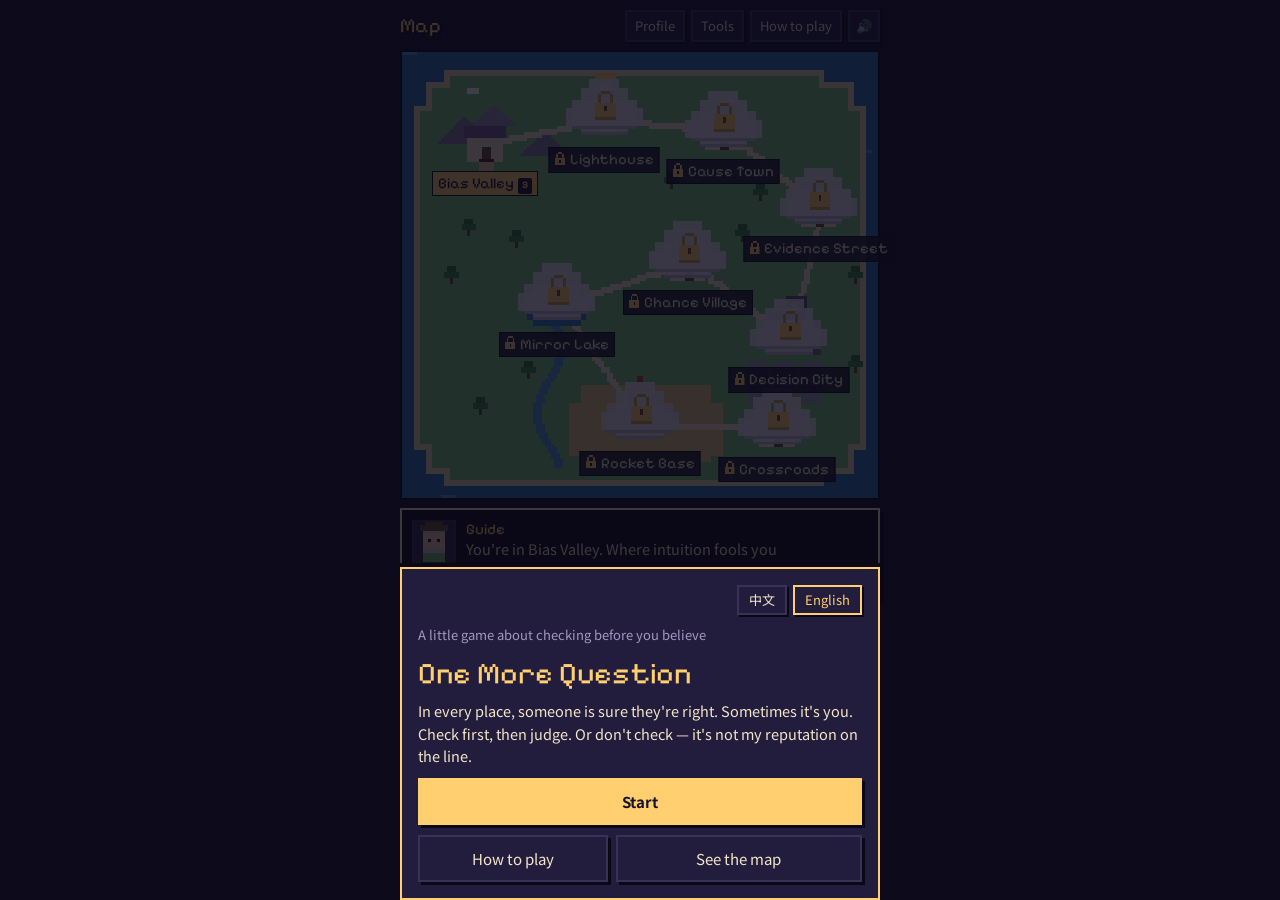
==== commit faed0c01: "Game: towns along one road in play order Co-Authored-By: Claude Opus 5.5 (1M context) <noreply@anthr" ====
--- a/games/one-more-question/index.html
+++ b/games/one-more-question/index.html
@@ -3694,7 +3694,6 @@
   if (mode === "review") return renderReview();
   if (c.lab) return renderLab();
   $panel.innerHTML = `
-    <div class="goal"><span>${t("youJudge")}</span>${c.verdict.q}</div>
     <div class="hint">${t("whatCheck")}</div>
     <div class="acts">${c.actions.map(a => {
       const done = st.done.has(a.id), can = !done && a.cost <= st.daysLeft && !st.walking;
@@ -4228,7 +4227,8 @@
     setTimeout(() => { if (mode === "map") enterChapter(CHAPTERS.find(c => c.id === mapAt)); }, pause); }
 }
 // town positions on the tall map (160 x 150)
-const MAPXY = { bias: [30, 28], evid: [106, 22], meta: [142, 44], mirror: [62, 50], prob: [98, 66], causal: [32, 90], dec: [130, 96], rocket: [80, 124], trap: [126, 126] };
+// laid out along one winding road in play order: across the top, down the right, back through the middle, then along the bottom
+const MAPXY = { bias: [28, 30], meta: [68, 22], causal: [108, 26], evid: [140, 52], dec: [130, 96], prob: [96, 70], mirror: [52, 84], rocket: [80, 124], trap: [126, 126] };
 const MAP_H = 150;
 function drawMap() {
   const g = document.getElementById("cv").getContext("2d"), P = px(g);
@@ -4241,13 +4241,13 @@
   P(10, 12, 140, 128, "#7fc477"); P(6, 20, 148, 112, "#7fc477"); P(16, 8, 124, 136, "#7fc477");
   // mountains around Bias Valley, forest, river from the lake, desert at the rocket base, blocks in Decision City
   hill(12, 30, 18, "#8a7fa8"); hill(24, 24, 14, "#9a90b8"); hill(40, 34, 16, "#8a7fa8"); P(22, 12, 4, 2, "#ffffff");
-  [[54, 76], [60, 82], [48, 84], [66, 92], [44, 100], [112, 40], [118, 46], [124, 38], [20, 112], [28, 118], [136, 120], [142, 72]].forEach(([x, y]) => tree(x, y));
-  for (let y = 56; y < 120; y++) P(62 + Math.round(Math.sin(y / 7) * 5), y, 3, 1, "#4f93d8");
+  [[20, 56], [14, 72], [36, 60], [40, 104], [24, 116], [118, 44], [88, 40], [150, 72], [150, 102], [112, 58]].forEach(([x, y]) => tree(x, y));
+  for (let y = MAPXY.mirror[1] + 8; y < 140; y++) P(MAPXY.mirror[0] - 4 + Math.round(Math.sin(y / 7) * 4), y, 3, 1, "#4f93d8");   // river flows from the lake to the sea
   P(60, 112, 44, 26, "#e0c27e"); P(56, 118, 52, 18, "#e0c27e");
   for (let k = 0; k < 6; k++) P(116 + (k % 3) * 9, 104 + Math.floor(k / 3) * 8, 7, 6, "#9aa0b8");
   // roads
   const road = (a, b) => { const A = MAPXY[a], B = MAPXY[b], n = 50; for (let k = 0; k <= n; k++) { if (k % 3 === 2) continue; P(Math.round(A[0] + (B[0] - A[0]) * k / n), Math.round(A[1] + (B[1] - A[1]) * k / n), 2, 2, "#f4e6c8"); } };
-  [["causal", "mirror"], ["bias", "mirror"], ["mirror", "prob"], ["prob", "evid"], ["evid", "meta"], ["prob", "dec"], ["causal", "rocket"], ["dec", "rocket"], ["meta", "dec"], ["rocket", "trap"], ["dec", "trap"]].forEach(([a, b]) => road(a, b));
+  ORDER.slice(1).forEach((id, i) => road(ORDER[i], id));   // one road, in the order you play
   // towns: a different little landmark for each
   const house = (x, y, roof) => { P(x - 6, y - 2, 12, 9, "#f4e6c8"); P(x - 7, y - 5, 14, 4, roof); P(x - 1, y + 2, 3, 5, "#6b4a2a"); };
   CHAPTERS.forEach(c => {
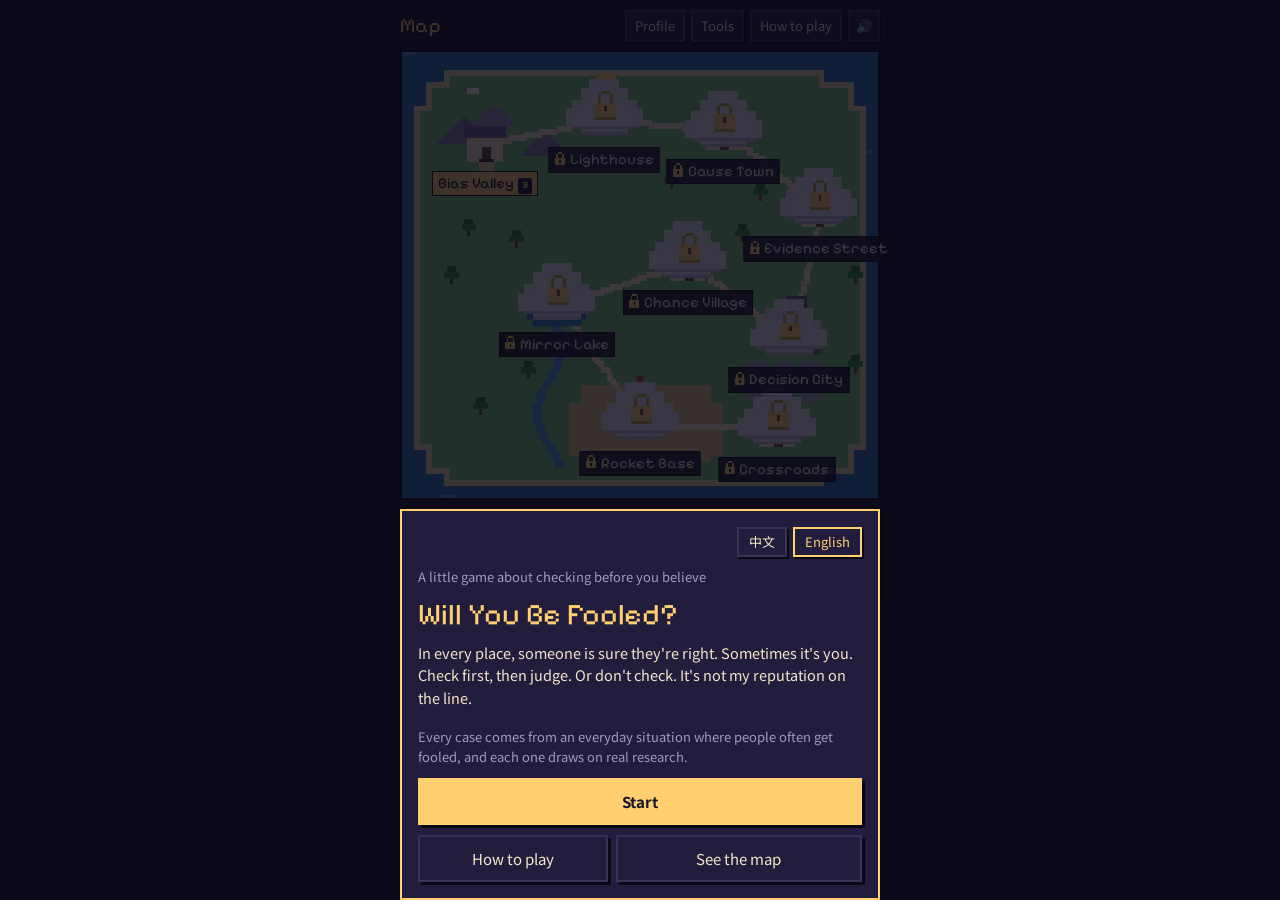
==== commit 49abba94: "Rename game to Will You Be Fooled?, plainer wording, research note on start Co-Authored-By: Claude O" ====
--- a/games/one-more-question/index.html
+++ b/games/one-more-question/index.html
@@ -3,15 +3,15 @@
 <head>
 <meta charset="utf-8">
 <meta name="viewport" content="width=device-width,initial-scale=1,viewport-fit=cover">
-<meta name="description" content="一个关于「先查一查再相信」的像素小游戏。A little pixel game about checking before you believe.">
-<meta property="og:title" content="多问一句 · One More Question">
-<meta property="og:description" content="一个关于「先查一查再相信」的像素小游戏。A little pixel game about checking before you believe.">
+<meta name="description" content="一个像素小游戏：有人很肯定地说一件事，你去查线索，看自己会不会被骗。A pixel game: someone is sure about something, you check the clues and see if you get fooled.">
+<meta property="og:title" content="你会被骗吗？ · Will You Be Fooled?">
+<meta property="og:description" content="一个像素小游戏：有人很肯定地说一件事，你去查线索，看自己会不会被骗。A pixel game: someone is sure about something, you check the clues and see if you get fooled.">
 <meta property="og:type" content="website">
 <meta property="og:url" content="https://yuhantey.github.io/games/one-more-question/">
 <style>html,body{margin:0;padding:0}</style>
 </head>
 <body>
-<title>多问一句</title>
+<title>你会被骗吗？</title>
 <meta name="claude:viewport-fit-sides" content="cover">
 <link rel="stylesheet" href="https://fonts.googleapis.com/css2?family=Noto+Sans+SC:wght@400;500;700&family=Pixelify+Sans:wght@500&family=ZCOOL+QingKe+HuangYou&family=IBM+Plex+Mono:wght@500&display=swap">
 <style>
@@ -622,7 +622,7 @@
 
 // UI strings: [Chinese, English]
 const UI = {
-  title: ["多问一句", "One More Question"],
+  title: ["你会被骗吗？", "Will You Be Fooled?"],
   tagline: ["一个关于「先查一查再相信」的小游戏", "A little game about checking before you believe"],
   introText: ["每个地方都有人很肯定自己是对的。有时候那个人就是你。<br>先查一查，再下判断。当然，你也可以不查，反正丢脸的不是我。", "In every place, someone is sure they're right. Sometimes it's you.<br>Check first, then judge. Or don't check — it's not my reputation on the line."],
   seeMap: ["看地图", "See the map"],
@@ -669,6 +669,7 @@
   herringGot: ["这条线索骗到你了：<b>「{l}」</b><br>{n}<br>听起来很像证据，对吧？其实它跟问题一点关系都没有。", "This clue fooled you: <b>\"{l}\"</b><br>{n}<br>Sounds like evidence, right? It has nothing to do with the question."],
   herringMissed: ["<b>「{l}」</b>是误导线索。你查了，但没被它骗到。", "<b>\"{l}\"</b> was a decoy. You checked it and weren't fooled."],
   startBest: ["开始", "Start"],
+  realNote: ["每一题都来自生活里很容易被骗的情况，也都参考了真实研究。", "Every case comes from an everyday situation where people often get fooled, and each one draws on real research."],
   answered: ["已答", "Answered"], leftToDo: ["还剩", "Left"],
   leftTitle: ["还没答的题", "Still to answer"], leftN: ["还剩 {n} 题", "{n} left"], allDone: ["全部答完了！", "All answered!"],
   days: ["剩下的天数", "Days left"],
@@ -733,7 +734,7 @@
     { pic: "🗣️", h: ["有人很肯定地说了一件事", "Someone is very sure about something"], b: ["比如：「上这个补习班，成绩能高 15 分。」<br>你的任务：判断他说得对不对。", "Like: \"This cram school adds 15 points.\"<br>Your job: work out whether they're right."] },
     { pic: "🃏", h: ["点线索卡去查", "Tap clue cards to investigate"], b: ["每张卡要花 1 天，你只有 <b>3 天</b>，5 张卡查不完。<br>先想清楚：哪几张最有用？", "Each card costs 1 day and you only have <b>3 days</b> — you can't open all 5.<br>Think first: which ones matter most?"] },
     { pic: "🔍", h: ["单看一张，常常看不出来", "One card alone rarely tells you"], b: ["有的卡会让你太相信他，有的会让你太怀疑他，还有一张是故意骗你的。<br>要把两张卡<b>放在一起比</b>，才看得出真相。", "Some cards make you trust them too much, some make you doubt too much, and one is a deliberate decoy.<br>The truth shows when you <b>put two cards side by side</b>."] },
-    { pic: "⚖️", h: ["查够了，就下判断", "When you've seen enough, decide"], b: ["按「我要下判断」，选一个答案。<br>小心：<b>他有时候是对的</b>。一味怀疑也会答错。", "Tap \"I'm ready to judge\" and pick an answer.<br>Careful: <b>sometimes they're right</b>. Doubting everything loses too."] },
+    { pic: "⚖️", h: ["查够了，就下判断", "When you've seen enough, decide"], b: ["按「我要下判断」，选一个答案。<br>小心：<b>他有时候是对的</b>。每次都觉得他错，也会答错。", "Tap \"I'm ready to judge\" and pick an answer.<br>Careful: <b>sometimes they're right</b>. If you always think they're wrong, you'll get it wrong too."] },
     { pic: "💡", h: ["答完，看看自己漏了什么", "Afterwards, see what you missed"], b: ["结果会告诉你：哪张卡骗了你、你没查的卡写了什么、背后是哪个真实研究。<br>分数会一直存着。", "The result shows which card fooled you, what the unopened cards said, and the real study behind it.<br>Your points are saved."] },
   ],
   youJudge: ["❓ 你要判断", "❓ Your question"],
@@ -3157,8 +3158,8 @@
 
 // ================= QA round 2 + original study numbers =================
 // tutor: the old claim ("300 a lesson, sign up anyway!") made the parent sound foolish at a glance
-CASE_BY_ID.tutor.claim = ["家长群里说：上「明德补习班」的孩子，成绩平均高 15 分。", "我在想，要不要也给孩子报这个班。"];
-EN.cases.tutor.claim = ["The parents' group chat says kids at Mingde Cram School score 15 points higher on average.", "I'm wondering whether to sign my kid up for it too."];
+CASE_BY_ID.tutor.claim = ["家长群里说：上这家补习班的孩子，成绩平均高 15 分。", "我在想，要不要也给孩子报这家。"];
+EN.cases.tutor.claim = ["The parents' group chat says kids at this cram school score 15 points higher on average.", "I'm wondering whether to sign my kid up for it too."];
 
 // surgery: use the original 1982 wording ("90 will survive" vs "10 will die") and the original result (75% vs 58% chose surgery)
 CASE_BY_ID.surgery.claim = ["爸爸的手术，两位医生都给了意见。", "张医生说：「100 个人做这个手术，90 个能平安度过手术。」李医生说：「100 个人做这个手术，10 个会在手术中死去。」我觉得张医生说的手术更安全，你说呢？"];
@@ -3418,7 +3419,7 @@
 
 // ================= clearer questions: each one says who, what happened, and what you're judging =================
 const Q = {
-  tutor: ["上「明德补习班」，真的能让成绩高 15 分吗？", "Does Mingde Cram School really raise scores by 15 points?"],
+  tutor: ["上这家补习班，真的能让成绩高 15 分吗？", "Does this cram school really raise scores by 15 points?"],
   schools: ["排名靠前的大多是小学校，是因为小学校教得比较好吗？", "Small schools top the rankings — is that because they teach better?"],
   nap: ["上课的人压力降了 30%，这 30% 是冥想课的功劳吗？", "Attendees' stress fell 30% — is that 30% thanks to the meditation class?"],
   aicheck: ["工具标出了你的作文。你真的用了 AI 的可能性，大概是多少？", "The tool flagged your essay. How likely is it that you really used AI?"],
@@ -3462,6 +3463,783 @@
 // ---------- inside each town, easy → hard: one-version cases first, then two-version, then three-version ----------
 { const level = id => TWIST[id]?.versions ? 3 : TWIST[id]?.alt ? 2 : 1;
   for (const ch of Object.keys(DAILY_IDS)) DAILY_IDS[ch] = DAILY_IDS[ch].map((id, i) => [id, i]).sort((a, b) => level(a[0]) - level(b[0]) || a[1] - b[1]).map(x => x[0]); }
+
+// ================= plain speech pairs (shuorenhua pass) =================
+// Exact [old, new] substring swaps, applied after the dash pass.
+const REWRITE = [
+[
+"真正算补习班功劳的，大约只有 2 分：有一点用",
+"能算补习班功劳的，大约只有 2 分。有一点用"
+],
+[
+"这次不一样：小学校没有挤在排名最后面",
+"这次小学校没有挤在排名最后面"
+],
+[
+"真正算课的功劳的，只有大约 3%。",
+"能算课的功劳的，只有大约 3%。"
+],
+[
+"想知道一个东西有没有用：同一时间留一组不用的人来比较（这叫「对照组」）；用抽签这种跟人无关的方法决定谁用（这叫「随机分组」）。",
+"想知道一个东西有没有用，就在同一时间留一组不用的人来比（这组人叫「对照组」），再用抽签这种跟人无关的办法决定谁用（这种分法叫「随机分组」）。"
+],
+[
+"Kahneman 发现这其实是回归均值。",
+"Kahneman 发现这是回归均值。"
+],
+[
+"却有 4 个被冤枉，被标出来的你",
+"却有 4 个被冤枉。被标出来的你"
+],
+[
+"结果越容易很极端。",
+"结果越容易走极端。"
+],
+[
+"一模一样的一句话。",
+"说的是同一件事。"
+],
+[
+"这就是为什么彩票、抽奖、盲盒这种「小机会、大奖品」的东西特别吸引人。注意：这是用金钱赌局做的实验",
+"所以彩票、抽奖、盲盒这种「小机会、大奖品」的东西特别吸引人。不过，这是用金钱赌局做的实验"
+],
+[
+"也就是说，人常常不愿意花小钱先查清楚。注意：实验是猜网址价格",
+"人常常不愿意花小钱先查清楚。不过，实验是猜网址价格"
+],
+[
+"这次不一样：没看到挂牌价的经纪估 1,430 万",
+"这次没看到挂牌价的经纪估 1,430 万"
+],
+[
+"图表可以用同样的数字讲出很吓人或很诱人的故事。",
+"同样的数字，图换个画法，就能看起来很吓人，也能看起来很诱人。"
+],
+[
+"「先训练猴子」来自X 实验室",
+"「先训练猴子」来自 X 实验室"
+],
+[
+"真正要比的是以后：",
+"要比的是以后："
+],
+[
+"不是因为戏比较好，而是因为钱已经花了",
+"原因不是戏比较好，是钱已经花了"
+],
+[
+"其实对方比你想的更喜欢你。",
+"可对方比你想的更喜欢你。"
+],
+[
+"这次是真的：聊天时他一直在看手机，之后也没再发消息；他跟每个人都能聊很久，所以聊一个小时也不特别。好几条放在一起，都指向他没那么有兴趣。",
+"聊天时他一直在看手机，之后也没再发消息。他跟每个人都能聊很久，所以聊一个小时也不特别。好几条线索都说明，这次他是真的没那么有兴趣。"
+],
+[
+"真正卡住你的是面试，不是学历。",
+"卡住你的是面试，不是学历。"
+],
+[
+"再决定花大钱、大时间。",
+"再决定要不要花大钱、花很多时间。"
+],
+[
+"相机真正的功劳大约是 3 起",
+"相机的功劳大约是 3 起"
+],
+[
+"问卷匿名，也救不了「不满意的人根本没来填」。",
+"问卷匿名也没用，不满意的人根本没来填。"
+],
+[
+"听起来很像证据，对吧？其实它跟问题一点关系都没有。",
+"听起来很像证据，可它跟问题一点关系都没有。"
+],
+[
+"才看得出真相。",
+"才看得出来。"
+],
+[
+"判断变了，就是偏见在起作用。",
+"判断变了，就是偏见在作怪。"
+],
+[
+"rose 3 points that term, the exams were easier.",
+"rose 3 points that term. The exams were easier."
+],
+[
+"Cram school's real share is about 2 points: a little, nowhere near 15, and not zero either.",
+"So cram school itself added about 2 points. That's a little, nowhere near 15, but not zero either."
+],
+[
+"also rose 3 points, cram school's real share is just 2.",
+"also rose 3 points. Cram school only added 2."
+],
+[
+"Kids without it didn't move; kids with it rose 15. This time it's real.",
+"Kids without it didn't move. Kids with it rose 15. This time cram school really did it."
+],
+[
+"This time is different: small schools aren't crowding the bottom, and a lottery study found students sent to small schools really did graduate more. Here \"small schools are better\" has evidence.",
+"This time small schools aren't crowding the bottom, and a lottery study found students sent to small schools really did graduate more. So \"small schools are better\" has evidence here."
+],
+[
+"Almost no small schools at the bottom, this time they really are better.",
+"Almost no small schools at the bottom. This time they really are better."
+],
+[
+"also saw stress fall 25%, these three months were the quiet season.",
+"also saw stress fall 25%. These three months were the quiet season."
+],
+[
+"This time, with a lottery split, attendees fell 30% and non-attendees barely moved. That 30% is essentially the class.",
+"This time people were split by lottery. Attendees' stress fell 30% and non-attendees' barely moved. So the 30% really is the class."
+],
+[
+"also got 25% less stressed, it was the quiet season!",
+"also got 25% less stressed. It was the quiet season!"
+],
+[
+"Non-attendees didn't change at all, the 30% is the class.",
+"Non-attendees didn't change at all. The 30% is the class."
+],
+[
+"The scolded kids rose 10 points, sounds effective, but the next village's unscolded bottom 5 rose 9. An unusually bad score usually includes bad luck and bounces back anyway; an unusually good one",
+"The scolded kids rose 10 points. Sounds like it worked, but the next village's bottom 5, never scolded, rose 9. An unusually bad score usually has some bad luck in it and bounces back anyway. An unusually good one"
+],
+[
+"Of 100 essays about 1 used AI and gets caught; of 99 human ones, 1 in 25 is misflagged, about 4. Of roughly 5 flagged, only 1 used AI: about 20%.",
+"Of 100 essays, about 1 used AI and gets caught. Of the 99 human ones, 1 in 25 is wrongly flagged, so about 4. Of roughly 5 flagged, only 1 used AI. That's about 20%."
+],
+[
+"Of 100, about 50 used it and nearly all are caught; of the 50 human ones, 1 in 25 means only 2 misflagged. Of about 52 flagged, 50 really used AI: about 95%.",
+"Of 100, about 50 used it and nearly all are caught. Of the 50 human ones, 1 in 25 means only 2 are wrongly flagged. Of about 52 flagged, 50 really used AI. That's about 95%."
+],
+[
+"but 4 were wrongly flagged, you're most likely one of the wrongly flagged.",
+"but 4 were wrongly flagged. You're most likely one of those 4."
+],
+[
+"Half the class used AI, almost every flag is right.",
+"Half the class used AI. Almost every flag is right."
+],
+[
+"Enough reviews, over enough time, with people you know agreeing, the 5.0 is believable.",
+"So the 5.0 is believable."
+],
+[
+"Enough, spread out, then trust the score.",
+"If there are enough and they're spread out, trust the score."
+],
+[
+"900 reviews over three months, and friends agree, the 5.0 is real.",
+"900 reviews over three months, and friends agree. The 5.0 is real."
+],
+[
+"Dr. A's sounds safer to me, what do you think?",
+"Dr. A's sounds safer to me. What do you think?"
+],
+[
+"\"90 survive\" IS \"10 die\", the exact same sentence.",
+"\"90 survive\" IS \"10 die\". Same fact, different words."
+],
+[
+"Put the odds and resale prices together: of 72 boxes, 1 secret worth $150 and 71 regulars worth about $5 each. Average value per box: about $7, for $12. Friends and unboxing videos only come from the winners.",
+"Put the odds and resale prices together. Of 72 boxes, 1 is a secret worth $150 and 71 are regulars worth about $5 each. So a box is worth about $7 on average, and you pay $12. You only hear from friends and unboxing videos that won."
+],
+[
+"then add them up, that's the average you get, the \"expected value\".",
+"then add them up. That's the average you get, called the \"expected value\"."
+],
+[
+"This time it's a special case: 1 secret per 6 boxes. Average value per box: about 150÷6 + 5×5÷6 ≈ $29, for $12.",
+"This is a special case with 1 secret per 6 boxes. A box is worth about 150÷6 + 5×5÷6 ≈ $29 on average, and you pay $12."
+],
+[
+"1 secret in every 6 boxes, each box is worth about $29!",
+"1 secret in every 6 boxes. Each box is worth about $29!"
+],
+[
+"You like this flat, right? Sign today",
+"You like this flat? Sign today"
+],
+[
+"Freshly renovated, newly painted walls, it looks great.",
+"Freshly renovated with newly painted walls. It looks great."
+],
+[
+"Combine the chance with the cost: 1 in 5 leaks, 50,000 to fix, an expected loss of 10,000.",
+"Combine the chance with the cost. 1 in 5 flats leaks and a fix costs 50,000, so the expected loss is 10,000."
+],
+[
+"choosing wrong without it, that's the \"value of information\".",
+"choosing wrong without it. That's the \"value of information\"."
+],
+[
+"from two years ago, well kept, it looks great.",
+"from two years ago, well kept. It looks great."
+],
+[
+"The chance is tiny, the expected loss a few hundred, paying 2,000 to inspect isn't worth it.",
+"The chance is tiny and the expected loss is a few hundred, so paying 2,000 to inspect isn't worth it."
+],
+[
+"an average loss of 10,000, a 2,000 inspection is a bargain.",
+"an average loss of 10,000. A 2,000 inspection is a bargain."
+],
+[
+"not a single leak, 2,000 for an inspection isn't worth it.",
+"not a single leak. 2,000 for an inspection isn't worth it."
+],
+[
+"drive the three days instead, it feels safer than flying.",
+"drive the three days instead. It feels safer than flying."
+],
+[
+"Side by side: about 7 deaths per billion passenger-miles driving versus 0.07 flying, driving the same distance is about 100 times riskier. Plane crashes are worse when they happen, but far, far rarer.",
+"Side by side, it's about 7 deaths per billion passenger-miles driving versus 0.07 flying. Driving the same distance is about 100 times riskier. Plane crashes are worse when they happen, but much rarer."
+],
+[
+"commercial aviation 0.07, driving is about 100 times",
+"commercial aviation 0.07. Driving is about 100 times"
+],
+[
+"One flat, three agents, three values: shown 15 million",
+"Three agents valued the same flat. Shown 15 million"
+],
+[
+"His good track record is because past listing prices",
+"His track record looks good because past listing prices"
+],
+[
+"This time is different: the agent who saw no listing price",
+"This time the agent who saw no listing price"
+],
+[
+"everyone landed around 14M, nothing pulled it.",
+"everyone landed around 14M. Nothing pulled it."
+],
+[
+"However clear the plan, compare it with his past speed. 2,000 words took him 3 days; 6,000 at that pace is about 9 days, three won't do. But \"he'll never finish\" is too gloomy: given more days, he will.",
+"Even a clear plan needs checking against his past speed. 2,000 words took him 3 days, so 6,000 at that pace is about 9 days. Three won't do. But \"he'll never finish\" is too gloomy. Given more days, he will."
+],
+[
+"His last 6,000-word report took two and a half days, the same length.",
+"His last report was the same length, 6,000 words, and took two and a half days."
+],
+[
+"This is 6,000, that's 9 days.",
+"This is 6,000. That's 9 days."
+],
+[
+"It's real: it comes from",
+"It's real. It comes from"
+],
+[
+"put it next to the starting risk: from about 56 to about 66 in 1,000, 10 more, or 1 more person per 100.",
+"put it next to the starting risk. It goes from about 56 to about 66 in 1,000. That's 10 more, or 1 more person per 100."
+],
+[
+"18% sounds huge, it's 56 people",
+"18% sounds huge, but it's 56 people"
+],
+[
+"The line rockets upward, it looks like a huge gain.",
+"The line shoots up. It looks like a huge gain."
+],
+[
+"similar funds averaged 6%, it lagged. But \"funds are all scams\" is wrong too: the problem",
+"similar funds averaged 6%, so it lagged behind. But \"funds are all scams\" is wrong too. The problem"
+],
+[
+"The chart isn't tricking you, it really did well.",
+"The chart isn't tricking you. It really did well."
+],
+[
+"An honest chart that beats its peers is the real thing.",
+"If the chart is honest and the fund beats its peers, it really did well."
+],
+[
+"Drawn from zero it's still +67%, peers just 8%, it really is good.",
+"Drawn from zero it's still +67%, and peers got just 8%. It really is good."
+],
+[
+"It flared up last summer too, untreated, it cleared",
+"It flared up last summer too. Untreated, it cleared"
+],
+[
+"so you can't credit the food; staying fine on the old food points away from it.",
+"so you can't credit the food. The skin also stayed fine back on the old food, which points away from it."
+],
+[
+"with no luck, that's why I suggested",
+"with no luck. That's why I suggested"
+],
+[
+"This time nothing else changed: a year of ointments did nothing; back on the old food it flared, on the new food it cleared again. Change one thing and the result follows each time, it's the food.",
+"This time nothing else changed. A year of ointments did nothing. Back on the old food it flared, and on the new food it cleared again. Change one thing and the result follows each time. It's the food."
+],
+[
+"Change just one thing, back and forth; if the result",
+"Change just one thing, back and forth. If the result"
+],
+[
+"I'm exhausted after a work week, wanting to unwind",
+"I'm exhausted after a work week. Wanting to unwind"
+],
+[
+"Your partner isn't being unreasonable, what they care about is specific: time together.",
+"Your partner isn't being unreasonable. They want something specific, time together."
+],
+[
+"He says \"I knew they'd split\", did he really know all along?",
+"He says \"I knew they'd split\". Did he really know all along?"
+],
+[
+"Nor was it a lucky guess: he never predicted a breakup, he said both things.",
+"It wasn't a lucky guess either. He never predicted a breakup. He said both things."
+],
+[
+"Feeling you knew it all along, but only after it happened, is \"hindsight bias\".",
+"Feeling, after something happens, that you knew it all along is called \"hindsight bias\"."
+],
+[
+"He just posted \"Told you so.\", 50 likes.",
+"He just posted \"Told you so.\" It has 50 likes."
+],
+[
+"Saying it at the time, consistently, that's when \"I knew it\" counts.",
+"If he said it at the time and kept saying it, \"I knew it\" counts."
+],
+[
+"Put the two numbers together: on the 40 days forecast at 30%, it rained on 13, about three in ten, just as stated. Today was one of the three. Your friend getting wet and the app's rating are one-offs and impressions.",
+"Put the two numbers together. On the 40 days forecast at 30%, it rained on 13. That's about three in ten, just as the forecast said. Today was one of those three. Your friend getting wet is a one-off, and the app's rating is just an impression."
+],
+[
+"of the 40 days forecast at 30%, seven in ten. It keeps forecasting too low; calling it",
+"of the 40 days forecast at 30%. That's seven in ten. It keeps forecasting too low, so calling it"
+],
+[
+"in a reliable manner\", on 30% days",
+"in a reliable manner\". On 30% days"
+],
+[
+"it rained 13, spot on.",
+"it rained 13. Spot on."
+],
+[
+"seven times in ten, it really is off.",
+"seven times in ten. It really is off."
+],
+[
+"All tests passed, is the lander ready to launch?",
+"All tests passed. Is the lander ready to launch?"
+],
+[
+"All 50 successes were room-temperature, part-by-part lab tests, never the whole lander under real conditions, and the fault-finders",
+"All 50 successes were room-temperature lab tests, one part at a time. The whole lander was never tested under real conditions, and the fault-finders"
+],
+[
+"But cancelling is overkill: just test it like the real flight first.",
+"But cancelling goes too far. Just test it like the real flight first."
+],
+[
+"A good test isn't for proving \"I'm right\", it's for finding \"where I'm wrong\".",
+"A good test looks for \"where I'm wrong\", not proof that \"I'm right\"."
+],
+[
+"You tried to prove it would fail and couldn't, launch.",
+"You tried to make it fail and couldn't. Launch."
+],
+[
+"Real-condition tests plus fault-finders finding nothing, then go.",
+"If real-condition tests pass and the fault-finders find nothing, go."
+],
+[
+"All 50 tests were room-temperature, part by part, Mars isn't.",
+"All 50 tests were at room temperature, part by part. Mars isn't like that."
+],
+[
+"It's what we're best at, progress every week!",
+"It's what we're best at. Progress every week!"
+],
+[
+"Together: there's already enough fuel to fly back, but landing failed all three times. The least certain part",
+"There's already enough fuel to fly back, but landing failed all three times. So the least certain part"
+],
+[
+"The \"impossible\" crowd is wrong too, it hasn't been seriously tried.",
+"The \"impossible\" crowd is wrong too. It hasn't been seriously tried."
+],
+[
+"This time landing is solid and fuel is the blocker: the engine needs 5% better efficiency to fly back. The least certain step is the engine, so do it first.",
+"This time landing works and fuel is the problem. The engine needs 5% better efficiency to fly back. So the engine is the least certain step. Do it first."
+],
+[
+"There's already enough fuel to come back, landing is the problem. Three crashes.",
+"There's already enough fuel to come back. Landing is the problem: three crashes."
+],
+[
+"Landing is solid, fuel is what's really stuck.",
+"Landing works. Fuel is the real problem."
+],
+[
+"Rethinking from the basic facts reveals far cheaper ways.",
+"Starting again from the basic facts shows much cheaper ways."
+],
+[
+"Break it down: 1 million in materials plus 5 million in labour, factory and testing, about 6 million, sold for 55.",
+"Break it down. 1 million in materials plus 5 million in labour, factory and testing is about 6 million, and it sells for 55."
+],
+[
+"cost 45 million, 46 in total. At 55 there's room to cut some (about 9 million at most), nowhere near materials cost, and reuse",
+"cost 45 million, so 46 in total. At 55 there's some room to cut, about 9 million at most. That's nowhere near materials cost, and reuse"
+],
+[
+"come to 53.5 million, 54.5 in total. At 55 there's almost no room, no reuse, and no rival charges less.",
+"come to 53.5 million, so 54.5 in total. At 55 there's almost no room to cut. Reuse isn't possible, and no rival charges less."
+],
+[
+"If, broken all the way down, no item can shrink, expensive really is expensive.",
+"If you break it all the way down and no item can shrink, then it really is expensive."
+],
+[
+"adds up to 54.5 million, only half a million of room.",
+"adds up to 54.5 million. Only half a million of room."
+],
+[
+"So many people say it, there must be something to it.",
+"So many people say it. There must be something to it."
+],
+[
+"100,000 shares, even your distant cousin",
+"100,000 shares. Even your distant cousin"
+],
+[
+"you'll catch fewer colds\", is it believable?",
+"you'll catch fewer colds.\" Is it believable?"
+],
+[
+"looks supportive alone.",
+"looks like support on its own."
+],
+[
+"Side by side, it makes no difference.",
+"Side by side, the tea makes no difference."
+],
+[
+"Many shares means easy to share, not true.",
+"Lots of shares means it's easy to share, not that it's true."
+],
+[
+"A year off just delays the decision: coming back",
+"A year off just delays the decision. Coming back"
+],
+[
+"Three more years and 300,000 buy your ticket in, worth continuing. The reason is the future, not \"don't waste the past\".",
+"Three more years and 300,000 get you in, so it's worth continuing. Keep going because of the future, not because you don't want to waste the past."
+],
+[
+"Several things, all only toward you, he really does have an issue with you.",
+"That's several things, all aimed only at you. He really does have an issue with you."
+],
+[
+"Only if it's just you might it be personal.",
+"If it's only you, then it might be personal."
+],
+[
+"He barely greets anyone, it's not about you.",
+"He barely greets anyone. It's not about you."
+],
+[
+"This time, logging both sides: you 12, your roommate 1. Not just a feeling, it really is almost all you.",
+"This time you logged both sides: you 12, your roommate 1. It's not just a feeling. It really is almost all you."
+],
+[
+"attribute to them\", our own contributions",
+"attribute to them\". Our own contributions"
+],
+[
+"You 12, your roommate 1, it really is all you.",
+"You 12, your roommate 1. It really is all you."
+],
+[
+"However specific your objections, they don't reveal bias. Put the scores side by side: knowing it's his, 4; names hidden, the same proposal gets 7.",
+"However specific your objections are, they can't show whether you're biased. Compare the scores. Knowing it's his, you gave 4. With names hidden, the same proposal gets 7."
+],
+[
+"Whoever proposed it, your view was the same, you judged the idea itself.",
+"Your view was the same whoever proposed it, so you judged the idea itself."
+],
+[
+"but their own identical excuses fair, the \"bias blind spot\".",
+"but their own identical excuses fair. This is the \"bias blind spot\"."
+],
+[
+"Name hidden, still a 4, you judged the idea itself.",
+"Name hidden, still a 4. You judged the idea itself."
+],
+[
+"This time it's real: he was on his phone, sent nothing afterwards, and chats for ages with everyone, so an hour isn't special. Several clues point the same way, he's not that interested.",
+"This time he was on his phone, sent nothing afterwards, and chats for ages with everyone, so an hour isn't special. Several clues point the same way: he's not that interested."
+],
+[
+"asking you questions; he's usually quiet",
+"asking you questions. He's usually quiet"
+],
+[
+"Put together, he's quite interested, you were just focused",
+"Taken together, he's quite interested. You were just focused"
+],
+[
+"so it may just be polite; your friend couldn't see. Too few clues, calling it either way is premature.",
+"so it may just be polite. Your friend couldn't see. With this few clues, it's too early to call it either way."
+],
+[
+"You only remember your own mistakes, you never saw",
+"You only remember your own mistakes. You never saw"
+],
+[
+"quitting to study costs not just fees but years of salary and experience, the \"opportunity cost\".",
+"quitting to study costs fees, and also years of salary and experience. That's the \"opportunity cost\"."
+],
+[
+"This time the degree really is the gate:",
+"This time the degree really is what's stopping you:"
+],
+[
+"What blocks you is the degree, not interviews, the master's is the right step.",
+"What blocks you is the degree, not interviews. The master's is the right step."
+],
+[
+"Too few clues: just 5 profiles",
+"There are too few clues: just 5 profiles"
+],
+[
+"Quitting to study, or grinding interviews, may both be effort in the wrong place. Ask a few insiders what they value first: the price of a coffee could save you years.",
+"Quitting to study and grinding interviews may both be effort in the wrong place. First ask a few insiders what they value. A coffee could save you years."
+],
+[
+"You haven't applied yet, you didn't know",
+"You haven't applied yet. You didn't know"
+],
+[
+"the posting requires it, this time, study.",
+"the posting requires it. This time, study."
+],
+[
+"Only 9 of 30 have a master's, you're stuck",
+"Only 9 of 30 have a master's. You're stuck"
+],
+[
+"Just 5 profiles and no applications yet, ask first.",
+"Just 5 profiles and no applications yet. Ask first."
+],
+[
+"in April, May 2022, 94%",
+"in April and May 2022, 94%"
+],
+[
+"A fact-checking site says: yes, 94% is real, the official data says so.",
+"A fact-checking site says yes, 94% is real. The official data says so."
+],
+[
+"in England in April, May were vaccinated",
+"in England in April and May were vaccinated"
+],
+[
+"were vaccinated, of course most deaths were too.",
+"were vaccinated, so of course most deaths were too."
+],
+[
+"The camera helps, just less than claimed; saying",
+"The camera helps, just less than claimed. Saying"
+],
+[
+"Pick out the worst cases, and next time they usually drift back toward normal: \"regression to the mean\". To know how much an action did, compare with how much things would have fallen anyway; only the extra counts.",
+"If you pick out the worst cases, next time they usually drift back toward normal. This is called \"regression to the mean\". To know how much an action did, compare with how much things would have fallen anyway. Only the extra counts."
+],
+[
+"Only this one fell to 4, most of that drop",
+"Only this one fell to 4, so most of that drop"
+],
+[
+"Here almost nothing, so the drop",
+"Here it's almost nothing, so the drop"
+],
+[
+"fell from 11 to 6, about 5 would have gone anyway.",
+"fell from 11 to 6, so about 5 would have gone anyway."
+],
+[
+"the others didn't change, it really is the camera.",
+"the others didn't change. It really is the camera."
+],
+[
+"It's been so long, the next try should have better odds, right?",
+"It's been so long, so the next try should have better odds."
+],
+[
+"Is the next try likelier than this machine's usual odds per try?",
+"Is the next try more likely to win than usual on this machine?"
+],
+[
+"pure random; today's wins have no pattern",
+"pure random. Today's wins have no pattern"
+],
+[
+"The counter's at 44, the next try",
+"The counter's at 44, so the next try"
+],
+[
+"so the counter means nothing, the next try",
+"so the counter means nothing. The next try"
+],
+[
+"only 3 plays have passed since, 40-odd to go.",
+"only 3 plays have passed since, so there are 40-odd to go."
+],
+[
+"isn't always an illusion, it depends",
+"isn't always an illusion. It depends"
+],
+[
+"Mode B is pure random, the machine doesn't remember your tries.",
+"Mode B is pure random. The machine doesn't remember your tries."
+],
+[
+"Someone just won, the next guarantee",
+"Someone just won, so the next guarantee"
+],
+[
+"just last year's story; it's who didn't answer plus how few answered that shows the problem.",
+"just last year's story. What shows the problem is who didn't answer and how few answered."
+],
+[
+"on a reward trip, likely very happy. Without the happiest group, 92% is if anything too low.",
+"on a reward trip, who are likely very happy. With the happiest group missing, 92% is, if anything, too low."
+],
+[
+"Later the sales team back from the trip is asked too, the real figure is higher.",
+"Later, when the sales team gets back from the trip and is asked too, the real figure turns out higher."
+],
+[
+"480 people answered, the 92% is real.",
+"480 people answered, so the 92% is real."
+],
+[
+"Lin's process was sound; the bad result was luck.",
+"Lin's process was sound. The bad result was luck."
+],
+[
+"a good one, luck sits in between.",
+"a good one. Luck sits in between."
+],
+[
+"Lin never compared it; the delay",
+"Lin never compared it. The delay"
+],
+[
+"Lin's process was sound; the result was bad luck.",
+"Lin's process was sound. The result was bad luck."
+],
+[
+"three weeks late, of course it arrived late. The fault lies elsewhere, not in Lin's choice.",
+"three weeks late, so of course it arrived late. The fault is somewhere else, not in Lin's choice."
+],
+[
+"The whole region flooded, any choice",
+"The whole region flooded. Any choice"
+],
+[
+"Fridges bought 15 years ago, most have died by now, lasted 12 years on average.",
+"Of the fridges bought 15 years ago, most have died by now. They lasted 12 years on average."
+],
+[
+"thrown out long ago, you only see the survivor. Counting",
+"thrown out long ago. You only see the survivor. Counting"
+],
+[
+"new ones 12, the same.",
+"new ones 12. The same."
+],
+[
+"Or don't check, it's not my reputation",
+"Or don't check. It's not my reputation"
+],
+[
+"This is computed only from your real choices, the numbers are above. It's not a horoscope; it gets",
+"This comes only from your real choices. The numbers are above. It's not a horoscope. It gets"
+],
+[
+"That's not embarrassing. Forcing a pick is.",
+"That's fine to say. Forcing a pick is worse."
+],
+[
+"Sounds like evidence, right? It has nothing",
+"It sounds like evidence, but it has nothing"
+],
+[
+"Give it to these ones, they're the keenest",
+"Give it to these ones. They're the keenest"
+],
+[
+"you only have <b>3 days</b>, you can't open all 5.",
+"you only have <b>3 days</b>, so you can't open all 5."
+],
+[
+"I was right this time, look at those cards again.",
+"I was right this time. Look at those cards again."
+],
+[
+"Don't just look at the best case, multiply",
+"Don't just look at the best case. Multiply"
+],
+[
+"Don't just trust the plan, see how long",
+"Don't just trust the plan. See how long"
+],
+[
+"What's spent is gone; only ask",
+"What's spent is gone. Only ask"
+],
+[
+"If independent, past results don't count; if the machine",
+"If each try is independent, past results don't count. If the machine"
+]
+];
+
+// ================= plain text pass: no dashes =================
+// Dashes read as machine-written. Runs last, over every player-visible string.
+// Quoted research (inside "…" in the source boxes) is left exactly as published.
+const CJK = /[一-鿿]/;
+function plainStr(s, keepQuotes) {
+  if (typeof s !== "string" || /^https?:/.test(s)) return s;
+  // in the research boxes, quoted lines from papers stay exactly as published
+  const keep = [];
+  if (keepQuotes) s = s.replace(/"[^"]*"|“[^”]*”/g, m => (keep.push(m), `\u0000${keep.length - 1}\u0000`));
+  if (!/[—–]| - /.test(s)) {} else if (CJK.test(s)) {
+    s = s.replace(/(\d)\s*[–-]\s*(\d)/g, "$1 到 $2").replace(/\s*——\s*|\s*—\s*|\s*–\s*/g, "，");
+    s = s.replace(/，+/g, "，").replace(/，([。！？」）])/g, "$1").replace(/^，/, "");
+  } else {
+    s = s.replace(/(\d)\s*–\s*(\d)/g, "$1 to $2").replace(/\s+[—–-]\s+|—|–/g, ", ");
+    s = s.replace(/(, )+/g, ", ").replace(/, ([.!?)])/g, "$1").replace(/^, /, "").replace(/\(, /g, "(");
+  }
+  if (typeof REWRITE !== "undefined") for (const [a, b] of REWRITE) if (s.includes(a)) s = s.split(a).join(b);
+  return s.replace(/\u0000(\d+)\u0000/g, (_, i) => keep[+i]);
+}
+const SKIP_KEYS = new Set(["url", "id", "kind", "theme", "go", "tool", "hair", "shirt", "hat", "beard", "npc", "pic"]);
+function plainDeep(o, keepQuotes = false, seen = new Set()) {
+  if (!o || typeof o !== "object" || seen.has(o)) return;
+  seen.add(o);
+  for (const k of Object.keys(o)) {
+    if (SKIP_KEYS.has(k)) continue;
+    if (typeof o[k] === "string") o[k] = plainStr(o[k], keepQuotes);
+    else plainDeep(o[k], keepQuotes, seen);
+  }
+}
+[CASE_BY_ID, EN, TWIST, HARD, AHA, REACT_MORE, UI, TOOLS, CHAPTERS, NPC].forEach(o => plainDeep(o));
+plainDeep(SOURCES, true);
 </script>
 <script>
 // ================= language =================
@@ -4024,7 +4802,7 @@
   flood: ["……原来我只是被说法带着走了。", "对！救活 200 人，多好听！"],
   house: ["……好吧，你去验吧。我先帮你留着。", "签好了！恭喜！……下雨天记得放个盆。"],
 };
-Object.assign(reactions, REACT_MORE);
+Object.assign(reactions, REACT_MORE); plainDeep(reactions);
 function toolsGrid() { return `<div class="tools">${TOOLS.map(tl => { const [n, d] = toolT(tl); return tools.has(tl.id) ? `<div class="on"><b>${n}</b><br>${d}</div>` : `<div class="off">？？？</div>`; }).join("")}</div>`; }
 function endChapter() {
   const nxtId = ORDER[ORDER.indexOf(chap.id) + 1], justUnlocked = nxtId && townDone(chap.id) ? CHAPTERS.find(c => c.id === nxtId) : null;
@@ -4106,7 +4884,7 @@
       <div><span>${t("pLooked")}</span><b>${P.looked.toFixed(1)}</b><i>${t(P.looked >= 2 ? "pLookedHi" : "pLookedLo")}</i></div>
       <div><span>${t("pRash")}</span><b>${pct(P.rash)}</b><i>${t(P.rash >= .4 ? "pRashHi" : "pRashLo")}</i></div>
       <div><span>${t("pRight")}</span><b>${P.right} / ${P.n}</b><i>${t(P.right / P.n >= .6 ? "pRightHi" : "pRightLo")}</i></div>
-      <div><span>${t("pWeak")}</span><b>${P.weak ? P.weak[0] : "—"}</b><i>${P.weak ? t("pWeakN", { k: P.weak[1] }) : t("pNoWeak")}</i></div>
+      <div><span>${t("pWeak")}</span><b>${P.weak ? P.weak[0] : t("pNoWeak")}</b><i>${P.weak ? t("pWeakN", { k: P.weak[1] }) : t("pNoWeak")}</i></div>
     </div>
     <div class="types">${Object.entries(UI.types).map(([k, v]) => `<div class="${k === P.type ? "on" : ""}"><b>${tc(v.name)}</b><span>${tc(v.axis)}</span></div>`).join("")}</div>
     <p class="sub">${t("notHoroscope")}</p>
@@ -4155,7 +4933,7 @@
     text(t(k), 44, y + 24, 22, "#f4e6c8");
     R(230, y + 6, 280, 22, "#15122a");
     if (v != null) R(230, y + 6, Math.max(4, Math.round(280 * v)), 22, col);
-    text(v == null ? "—" : Math.round(v * 100) + "", W - 44, y + 25, 20, "#a399c0", num, "right");
+    text(v == null ? "?" : Math.round(v * 100) + "", W - 44, y + 25, 20, "#a399c0", num, "right");
   });
   // moves and weakness, like a card's attacks
   let y = 690;
@@ -4479,6 +5257,7 @@
   showMap();
   openSheet(`${langRow()}<p class="sub">${t("tagline")}</p><h2>${t("title")}</h2>
     <div style="font-size:14.5px">${t("introText")}</div>
+    <p class="sub" style="margin-top:8px">${t("realNote")}</p>
     <button class="primary" id="best">${t("startBest")}</button>
     <div class="row2"><button class="ghost" id="howB">${t("tutTitle")}</button><button class="ghost" id="go">${t("seeMap")}</button></div>`);
   bindLang(intro);
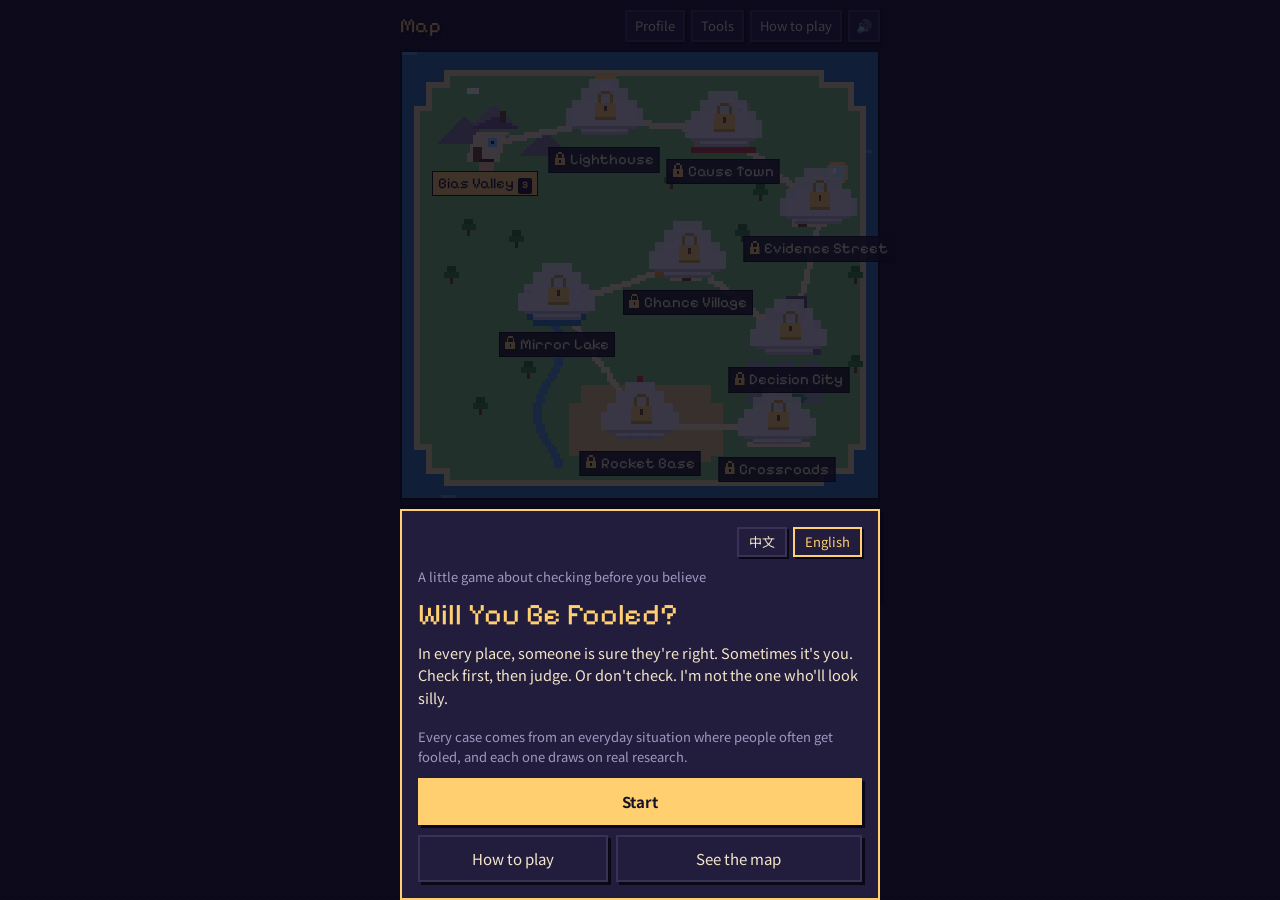
==== commit 06247ec9: "Game: bingo board and gear, classic cases, neutral clue titles, sharper wording Tools need a right a" ====
--- a/games/one-more-question/index.html
+++ b/games/one-more-question/index.html
@@ -61,6 +61,12 @@
 .talk { position: relative; padding-right: 44px; }
 .talk .prev { position: absolute; right: 6px; bottom: 6px; width: 32px; height: 28px; padding: 0; text-align: center; font-size: 12px; box-shadow: 2px 2px 0 var(--shadow); background: #221c3d; }
 .talk .prev:disabled { opacity: .25; }
+.talk .log { position: absolute; right: 6px; top: 6px; width: 32px; height: 28px; padding: 0; text-align: center; font-size: 16px; line-height: 1; box-shadow: 2px 2px 0 var(--shadow); background: #221c3d; }
+.loglist { display: grid; gap: 8px; }
+.logline { display: grid; grid-template-columns: 30px minmax(0, 1fr); gap: 8px; align-items: start; font-size: 14px; }
+.logline canvas { width: 30px; height: 30px; image-rendering: pixelated; border: 2px solid var(--line); background: #2e2650; }
+.logline b { display: block; font-family: var(--f-display); color: var(--you); font-weight: 500; font-size: 13px; }
+.logline.ask > div { border-left: 3px solid var(--you); padding-left: 8px; }
 .talk .more { float: right; color: var(--you); animation: blink 1s steps(2) infinite; }
 @keyframes blink { 50% { opacity: 0; } }
 
@@ -99,6 +105,45 @@
 .tools div { border: 2px solid var(--line); padding: 8px 10px; font-size: 13px; }
 .tools .on { border-color: #5a4a2e; background: #2b2440; } .tools .on b { color: var(--you); }
 .tools .off { color: #5d5478; }
+.starrow { display: flex; align-items: center; justify-content: space-between; gap: 12px; }
+.postcard { position: relative; width: 84px; height: 84px; flex: none; display: grid; place-items: center; }
+.postcard::before { content: ""; position: absolute; inset: 6px; border-radius: 50%; background: radial-gradient(circle, #ffcf7066 0%, #ffcf7022 45%, transparent 70%); animation: glow 2.4s 1s ease-in-out infinite alternate, fadeIn .4s .5s both; }
+.postcard img { position: relative; width: 72px; height: 72px; image-rendering: pixelated; filter: drop-shadow(0 3px 0 #0007); animation: cardIn .7s .5s cubic-bezier(.34,1.8,.5,1) both, wiggle 2s 1.3s ease-in-out infinite; transform-origin: 50% 90%; }
+.postcard .newtag { position: absolute; top: -4px; left: -6px; font: 11px/1 var(--f-display); color: #1b1730; background: #ff7a6b; padding: 4px 6px 3px; border: 2px solid #1b1730; box-shadow: 2px 2px 0 #0008; transform: rotate(-12deg); animation: tagIn .4s 1s cubic-bezier(.34,1.8,.5,1) both, tagPulse 1s 1.4s ease-in-out infinite; }
+@keyframes wiggle { 0%, 55%, 100% { transform: rotate(0); } 62% { transform: rotate(-10deg); } 69% { transform: rotate(9deg); } 76% { transform: rotate(-7deg); } 83% { transform: rotate(5deg); } 90% { transform: rotate(-2deg); } }
+@keyframes tagIn { from { transform: scale(0) rotate(-40deg); } to { transform: rotate(-12deg); } }
+@keyframes tagPulse { 50% { transform: rotate(-12deg) scale(1.12); } }
+.postcard i { position: absolute; width: 6px; height: 6px; background: var(--you); clip-path: polygon(50% 0, 62% 38%, 100% 50%, 62% 62%, 50% 100%, 38% 62%, 0 50%, 38% 38%); opacity: 0; animation: spark 1.6s ease-out infinite; }
+.postcard i:nth-child(1) { left: 6px; top: 10px; animation-delay: 1s; }
+.postcard i:nth-child(2) { right: 4px; top: 4px; width: 9px; height: 9px; animation-delay: 1.4s; }
+.postcard i:nth-child(3) { right: 10px; bottom: 6px; animation-delay: 1.9s; }
+.postcard i:nth-child(4) { left: 12px; bottom: 2px; width: 8px; height: 8px; animation-delay: 2.3s; }
+@keyframes cardIn { from { transform: scale(0) rotate(-12deg); opacity: 0; } 60% { opacity: 1; } to { transform: none; opacity: 1; } }
+@keyframes glow { to { transform: scale(1.15); opacity: .7; } }
+@keyframes fadeIn { from { opacity: 0; } }
+@keyframes spark { 0% { opacity: 0; transform: scale(.2); } 30% { opacity: 1; transform: scale(1) rotate(45deg); } 100% { opacity: 0; transform: scale(.4) rotate(90deg); } }
+@media (prefers-reduced-motion: reduce) { .postcard img, .postcard::before, .postcard i { animation: none; opacity: 1; } .postcard i { display: none; } .postcard .newtag { animation: none; } }
+.bboard { display: grid; grid-template-columns: repeat(6, 1fr); gap: 3px; }
+.bcell { aspect-ratio: 1; min-width: 0; padding: 1px; border: 2px solid var(--line); background: #1a1531; box-shadow: none; display: grid; place-content: center; text-align: center; font-size: 10px; line-height: 1.15; overflow: hidden; color: var(--muted); }
+.bcell .q { display: block; font-family: var(--f-display); font-size: 15px; line-height: 1; color: var(--line); }
+.bcell .where { display: block; font-size: 9px; }
+.bcell.on { background: #3a2f18; border-color: var(--you); color: var(--you); font-weight: 700; }
+.bcell.free { background: repeating-linear-gradient(45deg, #2e2650 0 4px, #261f44 4px 8px); border-color: var(--muted); font-family: var(--f-display); font-size: 12px; }
+.bcell.inline { background: var(--you); border-color: #fff3cf; color: var(--bg); }
+.bcell.near { border-color: var(--bad); border-style: dashed; }
+.bdetail { border: 2px solid var(--line); padding: 6px 10px; font-size: 13.5px; }
+.bdetail b { color: var(--you); }
+.bhint { font-size: 13.5px; border-left: 4px solid var(--bad); padding: 6px 10px; background: #2a1f3a; }
+.bhint b { color: var(--you); }
+.shelf { display: grid; grid-template-columns: repeat(3, 1fr); gap: 6px; }
+.slot { border: 2px solid var(--line); padding: 4px 2px 3px; text-align: center; font-size: 11px; color: var(--muted); display: grid; justify-items: center; }
+.slot img { width: 32px; height: 32px; image-rendering: pixelated; }
+.slot.got { border-color: var(--you); color: var(--ink); }
+.slot .lock { font-family: var(--f-display); font-size: 20px; height: 32px; line-height: 32px; color: var(--line); }
+.bingowin { border: 2px solid var(--you); background: #2b2440; padding: 10px 12px; display: grid; gap: 6px; font-size: 14px; }
+.bingowin .bw-t { font-family: var(--f-display); font-size: 30px; color: var(--you); text-shadow: 3px 3px 0 var(--bad); animation: cardIn .6s .3s cubic-bezier(.34,1.8,.5,1) both; }
+.bingowin .bw-g { display: flex; align-items: center; gap: 10px; flex-wrap: wrap; }
+.bingowin .bw-g > b { color: var(--you); }
 .gotool { border: 2px solid var(--you); padding: 8px 10px; font-size: 14px; }
 .gotool b { color: var(--you); }
 @media (max-height: 640px) { .talk { min-height: 76px; } .act { min-height: 50px; } }
@@ -197,7 +242,7 @@
 <div class="app">
   <div class="bar"><span class="t" id="barT"></span><span class="r" id="barR"></span></div>
   <div class="scene" id="scene"><canvas id="cv" width="160" height="90"></canvas><div id="tags"></div></div>
-  <div class="talk" id="talk"><canvas id="face" width="14" height="14"></canvas><div><div class="who" id="who"></div><div class="say" id="say"></div></div><button class="prev" id="prevLine" aria-label="上一句 / previous line" disabled>◀</button></div>
+  <div class="talk" id="talk"><canvas id="face" width="14" height="14"></canvas><div><div class="who" id="who"></div><div class="say" id="say"></div></div><button class="log" id="logBtn" aria-label="对话记录 / conversation so far">≡</button><button class="prev" id="prevLine" aria-label="上一句 / previous line" disabled>◀</button></div>
   <div class="panel" id="panel"></div>
 </div>
 <div class="sheet" id="sheet" hidden><div class="sheet-in" id="sheetIn"></div></div>
@@ -742,6 +787,22 @@
   askLine: ["❓ 我要判断的是：{q}", "❓ What I need to decide: {q}"],
   tabResult: ["结果", "Result"], tabMore: ["其他线索和解释", "Other clues & details"],
   lockedSay: ["「{t}」还没开放。先完成「{p}」的所有案子，这里才会开。", "{t} is still locked. Finish every case in {p} to open it."],
+  newTag: ["新！", "NEW"],
+  logTitle: ["对话记录", "Conversation so far"],
+  logEmpty: ["还没有人说话。", "Nobody has said anything yet."],
+  bingoTitle: ["思维工具 Bingo", "Thinking-tool Bingo"],
+  bFree: ["免费", "FREE"],
+  bNear: ["差 <b>{n}</b> 格就 BINGO：", "<b>{n}</b> to BINGO: "],
+  bGo: ["去<b>{w}</b>查「{x}」", "find \"{x}\" in <b>{w}</b>"],
+  bAll: ["14 条线全部连上了！", "All 14 lines done!"],
+  bWhere: ["还没拿到。在<b>{w}</b>查线索就有。", "Not yet. Check the clues in <b>{w}</b> to get it."],
+  anyCase: ["任何一题", "any case"],
+  gearTitle: ["装备", "Gear"],
+  gearN: ["第 {n} 个", "No. {n}"],
+  newGear: ["新装备：", "New gear: "],
+  bExtra: ["连成一条线，送你 <b>+{p}</b> 分。", "A full line. Have <b>+{p}</b> points."],
+  toolLost: ["这题你用到了「{x}」，可是答错了，这次不算。工具要答对才拿得到。", "You used \"{x}\" here but still got it wrong, so it doesn't count. Tools only come with a right answer."],
+  gearNext: ["再拿 {n} 个工具，就有下一件装备", "{n} more tool(s) to the next piece of gear"],
   unlockNew: ["🔓 解锁了新地方：<b>{t}</b>！", "🔓 New place unlocked: <b>{t}</b>!"],
   resetBtn: ["重新开始", "Start over"], resetTitle: ["要重新开始吗？", "Start over?"],
   resetBody: ["分数、星星、答过的题、思维工具都会清空，只剩十字路口开着，教学也会再出现一次。这个动作不能复原。", "Points, stars, answered cases and tools will all be cleared. Only Crossroads stays open, and the tutorial shows again. This can't be undone."],
@@ -3417,6 +3478,283 @@
 // put it second in Mirror Lake, right after the crush case
 DAILY_IDS.mirror = DAILY_IDS.mirror.filter(id => id !== "master"); DAILY_IDS.mirror.splice(1, 0, "master");
 
+// ================= five classic cases, brought back and rebuilt to the compare-the-clues rule =================
+// plane (Wald), test (base rate), flood (framing, the "Asian disease" study), bridge (planning fallacy), ice (ice cream and drowning).
+// Option 0 is always what the claimant wants.
+
+// the ice cream used its own drawn scene; it now uses ordinary places like every other case
+// the plane keeps its own drawn scene: you tap the part of the plane where the armour goes (wings 0, tail 1, body 2, engines 3, cockpit 4)
+Object.assign(CASE_BY_ID.ice, { theme: "sea", spots: [{ x: 34, label: "气象站", kind: "tower" }, { x: 80, label: "救生员", kind: "people" }, { x: 126, label: "冰淇淋摊", kind: "stall" }] });
+EN.cases.ice.tags = ["Weather station", "Lifeguard", "Ice cream stand"];
+// the plane's tool was pruned when the case left the game
+if (!TOOLS.some(x => x.id === "unseen")) TOOLS.push({ id: "unseen", name: "看看没回来的", d: "只看活下来的，会看错。去找那些消失了的。" });
+
+redo("plane", {
+  claim: [["我们数了这三个月所有飞回来的飞机上的弹孔。", "钢板很重，只能加在一个地方。你来定：加在哪里？"], ["We counted the bullet holes on every plane that came back over three months.", "Armour is heavy, so it can only go in one place. You decide: where?"]],
+  q: ["钢板应该加在哪里？", "Where should the armour go?"],
+  acts: [
+    { id: "count", go: 34, reveal: ["back"], zh: ["数一数回来的飞机上的弹孔", "回来的飞机上，每 100 个弹孔里：翅膀 47 个，机身 30 个，机尾 14 个，驾驶舱 7 个，发动机 2 个。"], en: ["Count the holes on planes that came back", "On the planes that came back, out of every 100 holes: wings 47, body 30, tail 14, cockpit 7, engines 2."] },
+    { id: "missing", go: 126, tool: "unseen", zh: ["问：一共飞出去多少架？", "飞出去 100 架，回来 60 架。另外 40 架没有回来。"], en: ["Ask: how many flew out?", "100 flew out and 60 came back. The other 40 never returned."] },
+    { id: "gunner", go: 80, zh: ["看缴获的敌军炮手手册", "手册写着：对准整架飞机打，子弹落在哪里，跟那个部位的大小成正比。按大小算，100 发里大约：翅膀 40，机身 25，机尾 12，发动机 17，驾驶舱 6。"], en: ["Read a captured enemy gunner's manual", "It says: aim at the whole plane; where bullets land is in proportion to each part's size. By size, out of 100 shots: wings 40, body 25, tail 12, engines 17, cockpit 6."] },
+    { id: "spread", go: 80, zh: ["问工程师", "工程师说：「机身最大，弹孔加起来也不少。钢板放在机身中间，前后都能挡一点。」"], en: ["Ask the engineer", "\"The body is the biggest part and has plenty of holes too. Armour in the middle of the body covers a bit of everything.\""] },
+  ],
+  herring: [["问飞行员哪种飞机最好开", "飞行员说：「新型号转弯更灵活。」"], ["Ask a pilot which plane flies best", "\"The new model turns more easily.\""]],
+  opts: [["翅膀", "发动机", "机身"], ["Wings", "Engines", "Body"]], t: [1],   // only for the completeness check; you tap one part of the plane
+  ex: ["按大小，100 发子弹里本来该有 17 发打在发动机，可是回来的飞机上，发动机只有 2 个弹孔。少掉的那些，在 40 架没回来的飞机上：发动机一中弹，飞机就回不来。驾驶舱本来该有 6 个，回来的飞机上有 7 个，说明驾驶舱挨打还能飞回来。翅膀弹孔最多，只是因为翅膀最大，而且挨打也撑得住。所以钢板该加在发动机。",
+       "By size, 17 of every 100 shots should hit the engines, yet the returning planes show only 2 engine holes. The missing ones are on the 40 planes that never came back: one engine hit and a plane doesn't make it home. The cockpit should get 6 and the returning planes show 7, so cockpit hits are survivable. The wings have the most holes only because they're the biggest part and can take it. So the armour goes on the engines."],
+});
+
+Object.assign(CASE_BY_ID.plane, { pick: true });
+// second version, where the colonel is right: almost all planes come back, and the engines already wear thick armour
+TWIST.plane.alt = { truth: [0],
+  react: [["好，加在翅膀。（后来翅膀被打穿的少了，回来的飞机也修得更快了。）", "钢板加上去了。可是敌人还是专打翅膀，回来的飞机照样满身是洞。"], ["Right, the wings. (Fewer wings got shot through after that, and returning planes were repaired faster.)", "The armour went on. But the enemy kept aiming at the wings, and the planes still came back full of holes."]],
+  notes: { missing: ["飞出去 100 架，回来 99 架。", "100 flew out and 99 came back."],
+           gunner: ["手册写着：敌机的发动机外面包了厚钢板，子弹打不进去。别瞄发动机，专打翅膀。", "It says: the enemy's engines are wrapped in thick armour that bullets can't get through. Don't aim at the engines; go for the wings."] },
+  zh: { ex: "这次 100 架里回来了 99 架，回来的飞机几乎就是全部，不用担心「没回来的」。发动机上没弹孔，是因为外面早就包了厚钢板，敌人根本不瞄那里，专打翅膀。所以这次钢板该加在翅膀。", plain: "先问：没回来的有多少？几乎全都回来了，看回来的就够了。很多都没回来，就要想想没回来的那些长什么样。" },
+  en: { ex: "This time 99 of 100 came back, so the returning planes are nearly all of them; there's no hidden group of lost planes. The engines have no holes because they already wear thick armour, and the enemy aims at the wings instead. So this time the armour goes on the wings.", plain: "First ask how many didn't come back. If almost all returned, the returners tell the whole story. If many were lost, think about what the lost ones looked like." } };
+HARD.plane.t = [1, 0];   // only for the completeness check; tap-a-part cases use verdict.truth / alt.truth
+CASE_BY_ID.plane.verdict = { ...CASE_BY_ID.plane.verdict, truth: [3], noClaim: true };   // the colonel takes no side (players read a confident claimant as a trap); reactions follow your pick
+CASE_BY_ID.plane.actions.find(a => a.id === "count").reveal = ["back"];
+
+redo("ice", {
+  claim: [["我们镇的数据很清楚：冰淇淋卖得越多的月份，在湖里淹水的人也越多。", "所以冰淇淋会让人淹水。我决定，从明天起全镇禁卖冰淇淋！"], ["Our town's data is clear: the more ice cream sells in a month, the more people drown in the lake.", "So ice cream makes people drown. From tomorrow, I'm banning ice cream!"]],
+  q: ["禁卖冰淇淋，能让淹水的人变少吗？", "Will banning ice cream mean fewer drownings?"],
+  acts: [
+    { id: "sales", go: 126, zh: ["翻冰淇淋摊的账本", "卖得最多的 3 个月，正好是淹水最多的 3 个月。"], en: ["Read the ice cream stand's books", "The 3 best-selling months are exactly the 3 months with the most drownings."] },
+    { id: "temp", go: 34, tool: "third", zh: ["查气象站的记录", "那 3 个月，也是一年里最热的 3 个月。"], en: ["Check the weather station's records", "Those 3 months were also the 3 hottest of the year."] },
+    { id: "swim", go: 80, zh: ["问救生员", "救生员说：「天一热，下湖游泳的人是平时的 5 倍。」"], en: ["Ask the lifeguard", "\"When it's hot, five times as many people swim in the lake.\""] },
+    { id: "luck", go: 34, zh: ["问镇上的统计员", "统计员说：「才一年的数据，说不定只是巧合。」"], en: ["Ask the town statistician", "\"It's only one year of data. Could just be chance.\""] },
+  ],
+  herring: [["问摊主对禁卖有什么看法", "摊主说：「禁卖？那我只好改卖汽水了。」"], ["Ask the vendor about the ban", "\"A ban? Then I'll just sell soda instead.\""]],
+  opts: [["能，应该禁卖", "不能，热天多派救生员才有用", "不能，两件事只是巧合"], ["Yes, ban it", "No; send more lifeguards on hot days", "No; it's just a coincidence"]], t: [1],
+  ex: ["冰淇淋卖得最多的月份，也是一年最热的月份。天热的时候，下湖游泳的人是平时的 5 倍。冰淇淋和淹水一起变多，背后是同一个原因：天热。禁卖冰淇淋救不了人，热天多派救生员才有用。说「只是巧合」也不对：两样都跟着天气走，每年夏天都会这样。",
+       "The best months for ice cream are also the hottest months, and on hot days five times as many people swim. Ice cream and drowning rise together because of one shared cause: heat. Banning ice cream saves no one; more lifeguards on hot days does. \"Just chance\" is wrong too: both follow the weather, every summer."],
+});
+
+redo("test", {
+  claim: [["你的检查结果出来了：紫斑病，阳性。", "这个测试 90% 准，所以你有 90% 的可能得了病。要不要马上开始吃药？药很贵哦。"], ["Your result is in: purple-spot disease, positive.", "This test is 90% accurate, so there's a 90% chance you have it. Shall we start the medicine now? It's expensive."]],
+  q: ["测出阳性，你真的得病的机会有多大？", "You tested positive. How likely is it that you really have it?"],
+  acts: [
+    { id: "acc", go: 62, zh: ["问检查室：有病的人测得出来吗", "有病的人，100 个里有 90 个会测出阳性。"], en: ["Ask the clinic: does it catch the sick?", "Of 100 people who have it, 90 test positive."] },
+    { id: "falsepos", go: 30, zh: ["翻病历本：没病的人呢", "没病的人，100 个里也有 9 个会被测成阳性。"], en: ["Check the records: what about the healthy?", "Of 100 people who don't have it, 9 also test positive."] },
+    { id: "rate", go: 100, tool: "base", zh: ["问村长：村里多少人有这个病", "村里 1000 个人，大约 10 个人有紫斑病。"], en: ["Ask the village head: how many have it?", "About 10 in 1,000 villagers have purple-spot disease."], alt: ["村里正在流行，1000 个人里大约 500 个人有紫斑病。", "There's an outbreak: about 500 in 1,000 villagers have it."] },
+    { id: "retest", go: 134, zh: ["问其他测出阳性的人", "好几个人说：「我也是阳性，后来复查，什么事都没有。这个测试根本不准。」"], en: ["Ask other people who tested positive", "Several say: \"I tested positive too, then the retest was clear. That test is useless.\""], alt: ["几个人说：「我也是阳性，后来复查，真的有。」", "A few say: \"I tested positive too, and the retest confirmed it.\""] },
+  ],
+  herring: [["问药房：这个药多少钱", "药房说：「一个疗程 3000 块。」"], ["Ask the pharmacy what the medicine costs", "\"3,000 a course.\""]],
+  opts: [["大约 90%，马上吃药", "不到一成，先复查", "测试不准，结果不用理"], ["About 90%; start the medicine", "Under 1 in 10; retest first", "The test is useless; ignore it"]], t: [1, 0],
+  ex: ["1000 个人里只有 10 个有病，他们测出阳性的大约 9 个。990 个没病的人里，也有大约 89 个被测成阳性。加起来 98 个阳性，真的有病的只有 9 个，不到一成。先复查，别急着吃贵的药。可是测试也不是没用：测出阳性以后，你得病的机会从 1% 升到了大约 9%。",
+       "Only 10 in 1,000 have it, and about 9 of them test positive. Of the 990 healthy people, about 89 also test positive. That's 98 positives, and only 9 are really sick: under 1 in 10. Retest before buying expensive medicine. But the test isn't useless: a positive raises your chance from 1% to about 9%."],
+  alt: [{ ex: "这次村里正在流行，1000 个人里 500 个有病，测出阳性的大约 450 个；500 个没病的人里，大约 45 个被测成阳性。495 个阳性里，450 个真的有病，大约九成。这时候医生说得对，该开始治了。", plain: "同一个测试，病很少见的时候，阳性大多是误会；病很常见的时候，阳性大多是真的。先问：这个病本来有多常见？这叫「基率」。" },
+        { ex: "This time there's an outbreak: 500 in 1,000 are sick and about 450 of them test positive; about 45 of the 500 healthy also do. Of 495 positives, 450 are real, about 9 in 10. The doctor is right this time: start treatment.", plain: "With the same test, a positive for a rare disease is usually a false alarm; for a common one it's usually real. First ask how common the disease is: the \"base rate\"." }],
+});
+
+redo("flood", {
+  claim: [["洪水要来了，600 个村民有危险。我有两个方案。", "甲：一定能救活 200 人。乙：三分之一的机会全部救活，三分之二的机会一个都救不了。我选甲，稳！"], ["A flood is coming and 600 villagers are in danger. I have two plans.", "A: 200 people will surely be saved. B: a 1 in 3 chance everyone is saved, a 2 in 3 chance no one is. I pick A. It's safe!"]],
+  q: ["方案甲和方案乙，哪个更好？", "Which is better, plan A or plan B?"],
+  acts: [
+    { id: "other", go: 36, zh: ["听另一个官员怎么说", "另一个官员说：「选甲，400 个人一定会死！选乙，还有三分之一的机会一个都不死。当然选乙！」"], en: ["Hear the other officer", "\"With A, 400 people will surely die! With B there's a 1 in 3 chance nobody dies. Obviously B!\""] },
+    { id: "abacus", go: 84, tool: "ev", zh: ["用算盘算乙", "乙平均能救：600 × 三分之一 = 200 人。"], en: ["Work out plan B on the abacus", "On average B saves 600 × 1/3 = 200 people."] },
+    { id: "lists", go: 84, tool: "frame", zh: ["对一对两份名单", "「甲能救活的 200 人」那份名单，和「甲会死的 400 人」那份名单，加起来正好是全村 600 人。"], en: ["Compare the two lists", "The list of \"200 saved under A\" and the list of \"400 who die under A\" add up to exactly the village's 600."] },
+    { id: "folk", go: 130, zh: ["问村民", "村民说：「一定救活 200，听起来安心多了。」"], en: ["Ask the villagers", "\"200 surely saved sounds much more reassuring.\""] },
+  ],
+  herring: [["问：洪水几点到", "「天亮前就到。」"], ["Ask when the flood arrives", "\"Before dawn.\""]],
+  opts: [["甲比较好，稳", "平均一样，要看能不能接受全没救的风险", "乙比较好，有机会全救"], ["A, it's safe", "Same on average; it depends on whether we can accept losing everyone", "B, everyone might be saved"]], t: [1],
+  ex: ["甲说「一定救活 200」，换个说法就是「一定死 400」：两份名单加起来就是全村。乙平均也是救活 200。两个方案平均结果一样，差别只在冒不冒险。听「救活」的人多半选稳的，听「会死」的人多半选赌一把：是说法在帮你做决定。该问的是：大家能不能接受「三分之二的机会一个都救不了」？不是哪种说法听起来舒服。",
+       "\"200 surely saved\" is the same as \"400 surely die\": the two lists make up the whole village. B also saves 200 on average. Both plans are equal on average; they differ only in risk. People who hear \"saved\" tend to play safe, people who hear \"die\" tend to gamble: the wording decides for them. The real question is whether everyone can accept a 2 in 3 chance of saving no one, not which wording feels better."],
+});
+
+redo("bridge", {
+  claim: [["这座桥？简单！我两个月就能修好。", "我已经想好了每一步，绝对不会出问题。"], ["This bridge? Easy! I'll have it done in two months.", "I've planned every step. Nothing will go wrong."]],
+  q: ["这座桥，大概要多久才能修好？", "Roughly how long will this bridge take?"],
+  acts: [
+    { id: "plan", go: 126, zh: ["去工地看他的计划", "他把每一步都排好了：打桩、架梁、铺板、上栏杆，加起来正好 8 个礼拜。"], en: ["See his plan at the site", "Every step is scheduled: piles, beams, planks, railings. Exactly 8 weeks in total."] },
+    { id: "start", go: 34, tool: "outside", zh: ["翻他的账本第一页", "他以前修过 4 座桥，都是 1 月开工，每一座都写着「预计两个月」。"], en: ["Read the first page of his records", "He's built 4 bridges before, all started in January, each marked \"expected: two months\"."] },
+    { id: "finish", go: 80, zh: ["问别的木匠", "别的木匠说：「他那 4 座桥我都帮过忙，完工都在 5、6 月。」"], en: ["Ask other carpenters", "\"I helped on all 4 of his bridges. They were finished in May or June.\""], alt: ["别的木匠说：「他那 4 座桥我都帮过忙，完工都在 3 月。」", "\"I helped on all 4 of his bridges. They were all finished in March.\""] },
+    { id: "rain", go: 126, zh: ["问工地旁的老人", "老人说：「这里雨季一来，什么都说不准。修个三五年也不奇怪。」"], en: ["Ask the old man by the site", "\"When the rains come, anything can happen. Three to five years wouldn't surprise me.\""] },
+  ],
+  herring: [["问：桥修好以后叫什么", "木匠说：「就叫彩虹桥吧。」"], ["Ask what the bridge will be called", "\"Rainbow Bridge, I think.\""]],
+  opts: [["两个月左右", "四到六个月", "说不准，可能要好几年"], ["About two months", "Four to six months", "Who knows, maybe years"]], t: [1, 0],
+  ex: ["他以前 4 座桥都是 1 月开工、说两个月，结果都到 5、6 月才完工，每次都用了说好的两三倍时间。这次计划再详细，也是同一个人在估。照他以前真实用的时间，四到六个月比较实际。说要好几年也太夸张：他每座桥最后都修好了。",
+       "His 4 earlier bridges all started in January with \"two months\" written down, and all finished in May or June: two to three times longer each time. However detailed this plan is, it's the same person estimating. Going by how long he really took, four to six months is realistic. Years is too much: he finished every one."],
+  alt: [{ ex: "这次他以前的 4 座桥都是 1 月开工、3 月完工：说两个月，就真的是两个月左右。他估得准，就信他。", plain: "估时间时，别只看这次的计划有多详细，先看以前真实用了多久。这叫「规划谬误」：人总是觉得这一次会比较顺。" },
+        { ex: "This time his 4 earlier bridges all started in January and finished in March: \"two months\" really meant about two months. He estimates well, so trust him.", plain: "When estimating, don't judge by how detailed this plan is; check how long it really took before. Thinking this time will go smoothly is the \"planning fallacy\"." }],
+});
+
+REACT_MORE.plane = ["加在发动机上？那里几乎没有弹孔啊。说实话，我本来觉得你疯了。（后来回来的飞机，真的变多了。）", "钢板加上去了。可是回来的飞机……还是那么少。"];
+EN.reactions.plane = ["The engines? They've barely got a scratch. Honestly, I thought you'd lost your mind. (After that, more planes really did come home.)", "The armour went on. But just as few planes came home."];
+AHA.plane = { normal: ["按大小该有 17 发打在发动机，回来的飞机上只有 2 个。", "By size, 17 shots should hit the engines; returning planes show only 2."], alt: ["100 架回来 99 架，发动机本来就打不穿：这次该加在翅膀。", "99 of 100 came back and the engines can't be pierced: this time it's the wings."] };
+AHA.ice = { normal: ["最热的 3 个月，冰淇淋卖最多，下湖游泳的人也是平时的 5 倍。", "The 3 hottest months: most ice cream sold, and five times as many swimmers."] };
+AHA.test = { normal: ["98 个阳性里，只有 9 个真的有病。", "Of 98 positives, only 9 are really sick."], alt: ["村里一半人都有病：495 个阳性里，450 个是真的。", "Half the village is sick: 450 of 495 positives are real."] };
+AHA.flood = { normal: ["「一定救活 200」就是「一定死 400」：同一个方案，两种说法。", "\"200 surely saved\" is \"400 surely die\": one plan, two wordings."] };
+AHA.bridge = { normal: ["1 月开工，5、6 月完工：他每次说两个月，都修了四五个月。", "Started in January, done in May or June: every \"two months\" took four or five."], alt: ["1 月开工，3 月完工：他说两个月，真的就是两个月。", "Started in January, done in March: his \"two months\" really was two months."] };
+
+REACT_MORE.bridge = ["……好吧，我照以前真实用的时间，跟村长说五个月。", "好！两个月！……三个月后，桥才打完桩。"];
+EN.reactions.bridge = ["...Fine. Going by how long it really took before, I'll tell the mayor five months.", "Great, two months! ...Three months later, only the piles are in."];
+REACT_MORE.flood = ["……原来两个方案平均一样，我只是被说法带着走了。", "对！救活 200 人，多好听！"];
+
+SOURCES.plane.head = ["经典例子（情景是编的）", "Classic example (scenario invented)"];
+SOURCES.ice.head = ["教学例子（故事是编的）", "Teaching example (story invented)"];
+SOURCES.test.head = SOURCES.flood.head = SOURCES.bridge.head = ["真实研究（情景是编的）", "Real study (scenario invented)"];
+
+DAILY_IDS.evid.push("plane");
+DAILY_IDS.causal.push("ice");
+DAILY_IDS.prob.push("test");
+DAILY_IDS.dec.push("flood");
+// bridge was tried and dropped (10-19): she didn't like the carpenter example
+// the pharmacy card says 3,000 a course, so three courses cost 9,000
+REACT_MORE.test = ["……我再给你做一次检查吧。先别急着买药。", "那就买药吧！三个疗程，一共九千。"];
+
+// ================= neutral card titles =================
+// Players could guess the answer from the titles alone ("Ask neighbours: do flats here leak?").
+// Rule: a title only names who or where you check. What you learn is inside the card.
+const LABELS = {
+  ice: { herring: ["问冰淇淋摊主", "Ask the ice cream vendor"] },
+  tutor: { who: ["问补习班的招生老师", "Ask the cram school's admissions staff"], same: ["翻报班孩子的成绩单", "Read the enrolled kids' report cards"], others: ["翻班上其他同学的成绩单", "Read the other classmates' report cards"], teacher: ["问任课老师", "Ask the class teacher"] },
+  schools: { bottom: ["看完整的排名表", "Read the full rankings"], years: ["翻往年的排名表", "Read past years' rankings"] },
+  nap: { who: ["看报名表", "Read the sign-up sheet"], lotin: ["问隔壁分公司的人事", "Ask HR at the branch next door"], lotout: ["看隔壁分公司的压力调查", "Read the branch next door's stress survey"] },
+  coach: { best: ["翻上个月的成绩表", "Read last month's results"], ours: ["翻这个月的成绩表", "Read this month's results"], other: ["问隔壁村的教练", "Ask the coach in the next village"] },
+  aicheck: { rate: ["问老师", "Ask the teacher"], false: ["看说明书的小字", "Read the fine print"], drafts: ["翻你的电脑", "Look through your computer"] },
+  tea: { count: ["打开点评 App 的店铺页", "Open both shops on the review app"], when: ["点开新店的评价", "Open the new shop's reviews"] },
+  surgery: { same: ["再听一遍两位医生的话", "Listen to both doctors again"], ask: ["问两位医生", "Ask both doctors"] },
+  flood: { abacus: ["拿算盘", "Use the abacus"], lists: ["看救援名单", "Read the rescue lists"], herring: ["问气象站", "Ask the weather station"] },
+  blindbox: { odds: ["问店员", "Ask the shop assistant"], resale: ["逛二手平台", "Browse a resale site"], set: ["问收藏群", "Ask the collectors' group"] },
+  house: { leak: ["问邻居", "Ask the neighbours"], repair: ["问修水管的师傅", "Ask a plumber"], inspect: ["问验房师", "Ask a home inspector"], herring: ["问物业", "Ask the building manager"] },
+  fly: { news: ["翻报纸", "Read the newspapers"], car: ["查交通部的统计", "Check the transport ministry's figures"], plane: ["查航空局的统计", "Check the aviation authority's figures"], herring: ["看电视新闻", "Watch the TV news"] },
+  listing: { sales: ["查成交记录", "Check the sales records"], blind: ["请另一位经纪估价", "Ask another agent for a valuation"], low: ["请第三位经纪估价", "Ask a third agent for a valuation"], record: ["翻这位经纪的旧估价单", "Read this agent's old valuations"] },
+  essay: { speed: ["翻他上次的报告", "Look at his last report"] },
+  bacon: { real: ["找原始研究", "Find the original study"], base: ["问医生", "Ask a doctor"], most: ["翻研究的附表", "Read the study's tables"] },
+  plane: { count: ["去机库看回来的飞机", "Look at the returned planes in the hangar"], missing: ["看出勤记录", "Read the mission log"], herring: ["问飞行员", "Ask a pilot"] },
+  fund: { axis: ["看宣传图的小字", "Read the small print on the chart"], gain: ["查基金公司的公告", "Read the fund company's reports"], peers: ["看理财 App 的排行榜", "Check a finance app's rankings"] },
+  dogfood: { vet: ["问兽医", "Ask the vet"] },
+  breakup: { also: ["翻同一个月的群聊", "Scroll the group chat from that month"] },
+  rain: { days: ["翻气象局去年的记录", "Read the weather office's records from last year"], rained: ["翻雨量站去年的记录", "Read the rain gauge's records from last year"] },
+  testfly: { how: ["去测试场看看", "Visit the test site"] },
+  landing: { fuel: ["问燃料组", "Ask the fuel team"] },
+  rumor: { control: ["找原始调查报告", "Find the original survey"], relatives: ["问转发的亲戚", "Ask the relatives who shared it"] },
+  colleague: { others: ["问问别的同事", "Ask other colleagues"] },
+  covid94: { real: ["找数据来源", "Find where the number comes from"], who: ["查死亡登记", "Check the death records"], uptake: ["查卫生局的接种数据", "Check the health office's vaccination data"] },
+  speedcam: { past: ["查：交通局的旧档案", "Records: the traffic office's old files"] },
+  survey: { missing: ["查：人事部的名单", "Check: HR's staff list"] },
+};
+for (const [id, m] of Object.entries(LABELS)) {
+  const c = CASE_BY_ID[id], e = EN.cases[id];
+  for (const [aid, [zh, en]] of Object.entries(m)) {
+    if (aid === "herring") { TWIST[id].herring.zh[0] = zh; TWIST[id].herring.en[0] = en; continue; }
+    const a = c.actions.find(x => x.id === aid);
+    a.l = zh; e.actions[aid][0] = en;
+  }
+}
+
+// ================= fewer "look at the group that didn't do it" cases =================
+// A tester solved 4 cases the same way: find the card about people who didn't get A, and compare.
+// Only the speed camera case keeps that move; these 4 now each need a different one.
+
+// new tools for the new moves; the control-group and random-groups tools leave with the old cards
+TOOLS.push({ id: "gapbefore", name: "先看本来就差多少", d: "两组差很多？先看看开始之前，他们是不是本来就差这么多。" }, { id: "measure", name: "问：这个数字怎么量的", d: "同一件事，什么时候量、谁来量，数字会差很多。" });
+EN.tools.gapbefore = ["Check the gap before", "A big gap? First check whether it was already there before."];
+EN.tools.measure = ["Ask how it was measured", "When and who measures can change the number a lot."];
+
+// ---------- tutor: was the gap already there before signing up? ----------
+redo("tutor", {
+  acts: [
+    { id: "who", go: 34, tool: "third", zh: ["问补习班的招生老师", "报班的，大多是本来就很重视学习的家庭，很多家长每天都陪孩子复习。"], en: ["Ask the cram school's admissions staff", "Mostly families who already care a lot about school; many parents review with their kids every day."] },
+    { id: "before", go: 80, tool: "gapbefore", zh: ["翻报班前那学期的成绩单", "报班前那学期，这些孩子就已经比全班平均高 13 分。"], en: ["Read the report cards from the term before", "The term before signing up, these kids were already 13 points above the class average."], alt: ["报班前那学期，这些孩子跟全班平均差不多。", "The term before signing up, these kids were about level with the class average."] },
+    { id: "now", go: 80, zh: ["翻这学期的成绩单", "这学期，报班的孩子比全班平均高 15 分。"], en: ["Read this term's report cards", "This term, the enrolled kids are 15 points above the class average."] },
+    { id: "teacher", go: 126, zh: ["问任课老师", "老师说：「上补习班的孩子，上课都比较积极。」"], en: ["Ask the class teacher", "\"Kids who go to cram school are keener in class.\""] },
+  ],
+  herring: [["问问隔壁的家长", "隔壁妈妈说：「我儿子上了这个班，期末多了 20 分！」"], ["Ask the parent next door", "\"My son took this class and went up 20 points at finals!\""]],
+  opts: [["能，高 15 分", "有一点用，但远远没有 15 分", "补习班完全没用"], ["Yes, +15 points", "A little, but nowhere near 15", "Cram school does nothing"]], t: [1, 0],
+  ex: ["报班的孩子现在比全班高 15 分，可是报班前，他们就已经高 13 分了。这些家庭本来就更重视学习。报班以后，差距只多了 2 分，这 2 分才可能是补习班的功劳。有一点用，但远远没有 15 分。说「完全没用」也不对。",
+       "Enrolled kids are now 15 points above the class, but before signing up they were already 13 above. These families already cared more. The gap grew by only 2 points after signing up, and only those 2 could be the class's doing. A little, nowhere near 15, and not zero either."],
+  alt: [{ ex: "这次报班前，这些孩子跟全班差不多；报班以后，高了 15 分。差距是报班以后才出现的，基本就是补习班的功劳。", plain: "两组差很多时，先看开始之前是不是本来就差这么多。之后多出来的，才可能是它的功劳。" },
+        { ex: "This time the kids were level with the class before signing up, and 15 points ahead after. The gap appeared after signing up, so it's essentially the class's doing.", plain: "When two groups differ a lot, check whether the gap was there before. Only what's added after can be the cause." }],
+});
+
+// ---------- nap: how was the 30% measured? ----------
+Object.assign(CASE_BY_ID.nap, { spots: [{ x: 34, label: "报名表", kind: "board" }, { x: 80, label: "上课的同事", kind: "people" }, { x: 126, label: "人事部", kind: "house" }] });
+EN.cases.nap.tags = ["Sign-up sheet", "Attendees", "HR"];
+redo("nap", {
+  acts: [
+    { id: "who", go: 34, zh: ["看报名表", "报名的，大多是本来就在调整作息的人。"], en: ["Read the sign-up sheet", "Mostly people who were already fixing their routines."] },
+    { id: "how", go: 126, tool: "measure", zh: ["问人事：压力分数怎么来的", "人事说：「上课前填一次问卷。三个月后那次，是上完最后一节课，大家当场在教室里填的。」"], en: ["Ask HR how the stress score was taken", "\"One survey before the course. The one three months later was filled in on the spot, in the room, right after the last class.\""], alt: ["人事说：「上课前填一次问卷，三个月后再填一次。两次都是周一早上在自己座位上填的。」", "\"One survey before the course and one three months later. Both on a Monday morning at people's own desks.\""] },
+    { id: "sick", go: 126, zh: ["翻请假记录", "上课的人，这三个月请病假的天数，跟上课前三个月一样多。"], en: ["Read the leave records", "Attendees took as many sick days in these three months as in the three months before."], alt: ["上课的人，这三个月请病假的天数，比上课前三个月少了一半。", "Attendees took half as many sick days in these three months as in the three months before."] },
+    { id: "feel", go: 80, zh: ["听听上课的人怎么说", "一个同事说：「上完课我整个人都轻松了，强烈推荐！」"], en: ["Hear what attendees say", "\"I feel so much lighter after class. Highly recommend!\""] },
+  ],
+  herring: [["看看冥想老师的证书", "老师有一张国际认证的冥想导师证书。"], ["Check the teacher's certificate", "The teacher has an international meditation instructor certificate."]],
+  opts: [["是冥想课的功劳", "大部分不是", "冥想课完全没用"], ["Yes, the class did it", "Mostly not", "The class does nothing"]], t: [1, 0],
+  ex: ["降了 30% 的那次问卷，是刚上完一节放松的课、在教室里当场填的，谁那时候都会觉得轻松。可是看平常的日子：病假一天都没少。这 30% 大部分是「刚下课」量出来的，不是三个月来真的变了。说「完全没用」也太过：下课那一刻的轻松也是真的，只是撑不了多久。",
+       "The survey showing 30% less stress was filled in right after a relaxing class, in the room; anyone would feel calm then. On ordinary days, sick leave didn't drop at all. Most of the 30% comes from measuring straight after class, not from three months of real change. \"Does nothing\" goes too far: the calm after class is real, it just doesn't last."],
+  alt: [{ ex: "这次两次问卷都是周一早上在座位上填的，量法一样；病假也少了一半。平常的日子也真的变好了，这 30% 基本就是冥想课的功劳。", plain: "看到一个数字，先问：什么时候量的、怎么量的？前后量法一样，比出来的变化才算数。" },
+        { ex: "This time both surveys were taken the same way, Monday morning at people's desks, and sick days halved. Ordinary days really improved, so the 30% is essentially the class's doing.", plain: "Before trusting a number, ask when and how it was measured. Only a change measured the same way both times counts." }],
+});
+CASE_BY_ID.nap.explain = { ...CASE_BY_ID.nap.explain, name: "先问：这个数字怎么量的", plain: "同一件事，什么时候量、谁来量、怎么量，数字会差很多。前后量法要一样，比出来的变化才算数。" };
+EN.cases.nap.explain = { ...EN.cases.nap.explain, name: "Ask how it was measured", plain: "When, who and how you measure can change a number a lot. Only compare numbers measured the same way." };
+
+// ---------- coach: what are these kids usually like? ----------
+Object.assign(CASE_BY_ID.coach, { spots: [{ x: 40, label: "表扬榜", kind: "board" }, { x: 80, label: "档案柜", kind: "house" }, { x: 112, label: "成绩册", kind: "board" }, { x: 142, label: "小孩们", kind: "people" }] });
+EN.cases.coach.tags = ["Praise board", "Filing cabinet", "Results book", "The kids"];
+redo("coach", {
+  acts: [
+    { id: "kid", go: 142, zh: ["问问被骂的小孩", "一个小孩说：「被骂完我很怕，回家就拼命学。」"], en: ["Ask a scolded kid", "\"After the scolding I was scared and studied like mad.\""] },
+    { id: "best", go: 40, zh: ["翻上个月的成绩表", "上个月最好的 5 个被表扬了。这个月，他们有 4 个退步了。"], en: ["Read last month's results", "Last month's top 5 were praised. This month, 4 of them slipped."] },
+    { id: "ours", go: 112, zh: ["翻这个月的成绩表", "被骂的 5 个，上个月平均 55 分，这个月平均 65 分。"], en: ["Read this month's results", "The scolded 5 averaged 55 last month and 65 this month."] },
+    { id: "history", go: 80, tool: "regress", zh: ["翻档案柜里这一年的成绩", "这 5 个小孩，这一年平常大多考 70 分左右。上个月的 55 分，是他们一年里最差的一次。"], en: ["Read this year's results in the filing cabinet", "These 5 usually score around 70. Last month's 55 was their worst all year."] },
+  ],
+  herring: [["问问老师骂得多凶", "老师说：「我骂得很凶，整个操场都听得到！」"], ["Ask how harsh the scolding was", "\"I yelled so loud the whole field heard!\""]],
+  opts: [["骂有用", "骂没什么用，最差的本来就会回升", "表扬会让人退步"], ["Scolding works", "Not really; the worst usually bounce back anyway", "Praise makes kids worse"]], t: [1],
+  ex: ["这 5 个小孩平常考 70 分左右，上个月掉到 55，是一年里最差的一次。这个月回到 65，还没回到平常的 70。他们只是从特别差的一次，往平常的样子回去，不是骂出来的进步。被表扬的最好 5 个这个月退步，也是同一个道理：特别好的那次，下次常常回落。",
+       "These 5 usually score around 70. Last month they fell to 55, their worst all year. This month they're back to 65, still below their usual 70. They just drifted back from an unusually bad month; the scolding didn't do it. The praised top 5 slipping is the same thing: an unusually good month is often followed by a lower one."],
+});
+
+// ---------- rumor: who said it first? ----------
+redo("rumor", {
+  acts: [
+    { id: "shares", go: 34, zh: ["看看这条消息被转了多少次", "已经被转了 10 万次，当医生的远房表姐也转了。"], en: ["See how widely it's been shared", "It's been shared 100,000 times, including by a distant cousin who's a doctor."] },
+    { id: "origin", go: 34, tool: "socialp", zh: ["一层一层往回找最早的那条", "最早发这条消息的，是一家卖这种茶的网店。"], en: ["Trace it back to the first post", "The first post came from an online shop that sells this tea."] },
+    { id: "study", go: 126, zh: ["找消息里说的「研究」", "消息里说「研究发现」，可是查不到这项研究。网店客服说：「是我们自己问了 50 个老客户。」"], en: ["Look for the \"study\" it mentions", "It says \"research shows\", but no such study can be found. The shop's support says: \"We asked 50 of our regular customers.\""] },
+    { id: "harm", go: 80, zh: ["问转发的亲戚", "一个亲戚说：「隔壁群又在传，这种茶喝多了伤肝。」"], en: ["Ask the relatives who shared it", "One says: \"Another group says this tea damages your liver if you drink a lot.\""] },
+  ],
+  herring: [["看看这种茶的包装", "包装很精美，写着「百年古方」。"], ["Look at the tea's packaging", "Beautiful packaging: \"A century-old recipe\"."]],
+  opts: [["可信", "不可信", "这种茶对身体有害"], ["Believable", "Not believable", "This tea is harmful"]], t: [1],
+  ex: ["转了 10 万次，听起来很像真的。可是往回找，最早发消息的是卖这种茶的网店；它说的「研究」，是问了自己 50 个老客户。会一直回来买的老客户，本来就是觉得有用的人。这说明不了茶有用。说它「伤肝」也一样，是另一条找不到来源的消息。",
+       "100,000 shares makes it sound true. But traced back, the first post came from a shop selling the tea, and its \"research\" was asking 50 regular customers. Regular customers are people who already think it works. That shows nothing. \"It damages your liver\" is the same: another claim with no source."],
+});
+CASE_BY_ID.rumor.explain = { ...CASE_BY_ID.rumor.explain, plain: "看到很多人都在说一件事，先往回找：最早是谁说的？他有没有好处？他说的证据，查得到吗？" };
+EN.cases.rumor.explain = { ...EN.cases.rumor.explain, plain: "When everyone's saying something, trace it back: who said it first, do they gain from it, and can their evidence be found?" };
+
+AHA.tutor = { normal: ["报班前就已经高 13 分，补习班只多了 2 分。", "They were already 13 points ahead before signing up; the class added 2."], alt: ["报班前跟全班一样，报班后高了 15 分。", "Level with the class before, 15 ahead after."] };
+AHA.nap = { normal: ["问卷是刚下课当场填的，病假一天都没少。", "The survey was filled in right after class, and sick days didn't drop at all."], alt: ["两次都是周一早上填的，病假也少了一半。", "Both surveys on a Monday morning, and sick days halved."] };
+AHA.coach = { normal: ["他们平常考 70，上个月 55 是一年最差，这个月只是回到 65。", "They usually score 70; last month's 55 was their worst, and 65 is just a bounce back."] };
+AHA.rumor = { normal: ["最早发消息的，就是卖这种茶的网店。", "The first post came from the shop selling the tea."] };
+
+// drop tools no remaining case gives out (the control-group and random-groups tools)
+{ const given = new Set(["early"]);
+  Object.values(DAILY_IDS).flat().forEach(id => (CASE_BY_ID[id].actions || []).forEach(a => a.tool && given.add(a.tool)));
+  for (let i = TOOLS.length - 1; i >= 0; i--) if (!given.has(TOOLS[i].id)) TOOLS.splice(i, 1); }
+
+// ================= numbers that say exactly what they count =================
+// aicheck: the old claim had two different "98%" (a score, and a vague "accuracy"). A tester only got it right
+// because they already knew it meant "of AI-written essays, it flags 98". Now there's one number with one meaning,
+// and the teacher's mistake is flipping it into "of flagged essays, 98% used AI".
+CASE_BY_ID.aicheck.claim = ["这个检测工具，用 AI 写的作文，100 篇里能抓出 98 篇。你的作文被它标出来了。", "所以你有 98% 的可能用了 AI。我只能先按用了 AI 来处理。"];
+EN.cases.aicheck.claim = ["This detector catches 98 of every 100 AI-written essays. It flagged yours.", "So there's a 98% chance you used AI. I'll have to treat it as AI-written for now."];
+CASE_BY_ID.aicheck.actions.find(a => a.id === "acc").note = "官网写着：「用 AI 写的作文，100 篇里能抓出 98 篇。已有 500 所学校在用。」";
+EN.cases.aicheck.actions.acc[1] = "\"Catches 98 of every 100 AI-written essays. Used by 500 schools.\"";
+CASE_BY_ID.aicheck.explain = { ...CASE_BY_ID.aicheck.explain, ex: "「用 AI 写的，100 篇抓出 98 篇」，不等于「被抓出来的，100 篇有 98 篇用了 AI」。要先想班上本来有多少人用 AI。100 篇里大约只有 1 篇真的用了，会被抓到；99 篇自己写的里，每 25 篇误标 1 篇，大约会误标 4 篇。被标出来的大约 5 篇里，只有 1 篇真的用了 AI，所以大约 20%。没有草稿记录，也不能说明什么。" };
+EN.cases.aicheck.explain = { ...EN.cases.aicheck.explain, ex: "\"Catches 98 of 100 AI-written essays\" is not the same as \"98 of 100 flagged essays used AI\". First ask how many in the class used AI. Of 100 essays, about 1 used AI and gets caught. Of the 99 human ones, 1 in 25 is wrongly flagged, so about 4. Of roughly 5 flagged, only 1 used AI. That's about 20%. Missing drafts don't prove anything either." };
+
+// test: same problem, "90% accurate" — say what the 90 counts
+CASE_BY_ID.test.claim = ["你的检查结果出来了：紫斑病，阳性。", "这个测试，有病的人 100 个里能测出 90 个。所以你有 90% 的可能得了病。要不要马上开始吃药？药很贵哦。"];
+EN.cases.test.claim = ["Your result is in: purple-spot disease, positive.", "This test picks up 90 of every 100 people who have it. So there's a 90% chance you have it. Shall we start the medicine now? It's expensive."];
+
+// ================= Mirror Lake: keep the 3 most complex cases =================
+// She asked to cut Mirror Lake down: crush and master (3 versions each) and phd (2 versions, weighs past cost,
+// future cost and the job's requirements together) stay; rumor, colleague, chores and fair go.
+DAILY_IDS.mirror = DAILY_IDS.mirror.filter(id => ["phd", "crush", "master"].includes(id));
+{ const given = new Set(["early"]);
+  Object.values(DAILY_IDS).flat().forEach(id => (CASE_BY_ID[id].actions || []).forEach(a => a.tool && given.add(a.tool)));
+  for (let i = TOOLS.length - 1; i >= 0; i--) if (!given.has(TOOLS[i].id)) TOOLS.splice(i, 1); }
+
 // ================= clearer questions: each one says who, what happened, and what you're judging =================
 const Q = {
   tutor: ["上这家补习班，真的能让成绩高 15 分吗？", "Does this cram school really raise scores by 15 points?"],
@@ -4206,8 +4544,175 @@
 [
 "If independent, past results don't count; if the machine",
 "If each try is independent, past results don't count. If the machine"
+],
+["淹水","溺水"]
+];
+
+// ================= voice pass (both languages) =================
+// Whole-line swaps so the English is as dry and sarcastic as the Chinese, the Chinese is as sharp as the English,
+// and both say the same thing. Runs after the REWRITE pairs.
+const VOICE = new Map([
+[
+"In every place, someone is sure they're right. Sometimes it's you.<br>Check first, then judge. Or don't check. It's not my reputation on the line.",
+"In every place, someone is sure they're right. Sometimes it's you.<br>Check first, then judge. Or don't check. I'm not the one who'll look silly."
+],
+[
+"All correct, how impressive. But {o} time(s) you barely checked on cases that could go either way. Do give luck half the credit.",
+"All correct, how impressive. But {o} time(s) you barely checked, on cases that could have gone either way. So remember to split this perfect score with luck."
+],
+[
+"You check everything, very diligent. Shame about the last step. Next time look back at your notes and find the clue that fooled you.",
+"You check carefully and never skip a clue. Shame you keep tripping on the very last step. Next time, look back at your notes and find the clue that fooled you."
+],
+[
+"When the clues contradict each other, the honest answer is \"can't tell\". That's fine to say. Forcing a pick is worse.",
+"When the clues contradict each other, the honest answer is \"can't tell\". Nothing to be ashamed of. Forcing a pick is the embarrassing part."
+],
+[
+"There are {n} cases here. You get <b>{d} days</b> each, not enough to check everything, so don't try.<br>Pick the useful clues, then tap an answer. Tapping counts.",
+"There are {n} cases here. You get <b>{d} days</b> each. You can't check everything, so don't even think about it.<br>Pick the useful clues, then tap an answer. Once you tap, it counts."
+],
+[
+"Tap an answer to submit. Sure about it? Doesn't matter, nobody ever is.",
+"Tap an answer to submit. Thought it through? If not, that's fine. Nobody else did either."
+],
+[
+"{o} time(s) you decided after checking one thing. Bold.",
+"{o} time(s) you decided after checking just one thing. Brave of you."
+],
+[
+"Decided after checking {n} thing(s), and guessed right. Congrats. Luck may not show up next time.",
+"Decided after checking {n} thing(s), and guessed right. Congrats. Luck might not show up for work next time."
+],
+[
+"The engines? They've barely got a scratch. Honestly, I thought you'd lost your mind. (After that, more planes really did come home.)",
+"The engines? There are hardly any holes there. Honestly, I thought you were mad. (After that, more planes really did come home.)"
+],
+[
+"The armour went on. But just as few planes came home.",
+"The armour went on. And the planes coming home... still just as few."
+],
+[
+"Then let's buy the medicine! Three courses, 8,000 total.",
+"Great, medicine it is! Three courses, only 9,000 total."
+],
+[
+"...So I was just being led by the wording.",
+"...So both plans save the same number on average. I just got pulled along by the wording."
+],
+[
+"Right! Saving 200 sounds so much better!",
+"Right! \"200 people saved!\" Doesn't that sound lovely?"
+],
+[
+"Signed! Congratulations! ...Keep a bucket handy when it rains.",
+"Signed! Congratulations! ...Oh, and keep a bucket handy when it rains."
+],
+[
+"...Maybe I should say 'one more person' too.",
+"...Maybe I should've also said it's just 'one more person'."
+],
+[
+"Yes! Throw it out! Ratings are going up!",
+"Yes! Bin it now! Ratings are going up again!"
+],
+[
+"...You did the math. I can't even pitch it now.",
+"...You did the math so clearly, I'm too embarrassed to keep selling."
+],
+[
+"Great! One more? This one's definitely the secret!",
+"Coming right up! One more box? This time it's the secret one, for sure!"
+],
+[
+"...So it's the same surgery. Let's decide on other things then.",
+"...So it's the same surgery after all. Let's compare other things before we decide."
+],
+[
+"Dr. A it is! \"90 survive\" just sounds safer.",
+"Dr. A it is! \"90 survive.\" Just hearing it makes me feel better."
+],
+[
+"...Well, marketing made the chart.",
+"...Well, about that. Marketing drew the chart."
+],
+[
+"...Maybe we'll set a daily study time together first.",
+"...Then I'll start by setting a daily study time with my kid."
+],
+[
+"(Lin is moved to odd jobs. Later he leaves, and takes his comparison method with him.)",
+"(Lin is moved to odd jobs. Later he leaves, and takes his whole comparison method with him.)"
+],
+[
+"...Fine. Next year we'll draw lots for half the staff and compare first.",
+"...Fine. Next year we'll pick half the staff by lottery to take the class, and compare first."
+],
+[
+"(Next year everyone must attend. Every meeting room is booked at lunch.)",
+"(Next year the whole company must attend meditation class. Every meeting room is taken at lunch.)"
+],
+[
+"(The report says \"crashes down two-thirds\". Next year every worst junction gets a camera, and the budget doubles.)",
+"(The report says \"crashes down two-thirds\". Next year every worst junction gets a camera, and the bill comes to twice the budget.)"
+],
+[
+"So ice cream makes people drown. From tomorrow, I'm banning ice cream!",
+"So ice cream makes people drown. Starting tomorrow, I'm banning ice cream in the whole town!"
+],
+[
+"(You don't negotiate. Years later, someone with reusable rockets cuts the price to a fraction.)",
+"(You don't negotiate. Years later, someone with reusable rockets cuts the price to well under half.)"
+],
+[
+"(Convinced he's not interested, you never contact him again. Nobody actually knows what he thought.)",
+"(Convinced he's not interested, you never contact him again. To this day, nobody knows what he thought.)"
+],
+[
+"(Next year every junction gets a camera. Crashes stay the same; the money is gone.)",
+"(Next year every junction gets a camera. Crashes stay the same as always. A big pile of money is gone.)"
+],
+[
+"一个关于「先查一查再相信」的小游戏",
+"一个教你「先查一查再相信」的小游戏"
+],
+[
+"你会先把线索查够，再下判断，而且常常对。很好，你是这个镇上少数正常的人。",
+"你会先把线索查够，再下判断，而且常常对。恭喜，你是这个镇上少数正常的人之一。"
+],
+[
+"这里有 {n} 个案子。每个案子你只有 <b>{d} 天</b>，查不完的，别想了。<br>挑最有用的线索，然后点一个答案。点了就算数。",
+"这里有 {n} 个案子。每个案子你只有 <b>{d} 天</b>。想全部查完？别想了。<br>挑最有用的线索，然后点一个答案。点了就算数。"
+],
+[
+"只查了 {n} 件事就拍板，还蒙对了。恭喜。下次运气不一定还在。",
+"只查了 {n} 件事就拍板，还蒙对了。恭喜。下次运气不一定还来上班。"
+],
+[
+"分数、星星、答过的题、思维工具都会清空，只剩十字路口开着，教学也会再出现一次。这个动作不能复原。",
+"分数、星星、答过的题、思维工具都会清空，只剩十字路口开着，教学也会再出现一次。清了就回不来了。"
+],
+[
+"那就买药吧！三个疗程，一共九千。",
+"那就买药吧！三个疗程，一共才九千。"
+],
+[
+"对吧！我这就收拾行李，开车出发。",
+"对吧！我这就收拾行李，开三天车去。"
+],
+[
+"……也许我该把「多了 1 个人」也说出来。",
+"……也许我该把「其实只多了 1 个人」也说出来。"
+],
+[
+"上个月考试，成绩最差的 5 个小孩，我严厉地说了他们一顿。",
+"上个月考试，成绩最差的 5 个小孩，我狠狠说了他们一顿。"
+],
+[
+"Launch! ...(40 meters above the surface, the signal goes silent.)",
+"Launch! ...(40 metres above the surface, the signal goes silent.)"
 ]
-];
+]);
 
 // ================= plain text pass: no dashes =================
 // Dashes read as machine-written. Runs last, over every player-visible string.
@@ -4226,6 +4731,7 @@
     s = s.replace(/(, )+/g, ", ").replace(/, ([.!?)])/g, "$1").replace(/^, /, "").replace(/\(, /g, "(");
   }
   if (typeof REWRITE !== "undefined") for (const [a, b] of REWRITE) if (s.includes(a)) s = s.split(a).join(b);
+  if (typeof VOICE !== "undefined" && VOICE.has(s)) s = VOICE.get(s);   // whole-line English voice swaps (sarcasm pass)
   return s.replace(/\u0000(\d+)\u0000/g, (_, i) => keep[+i]);
 }
 const SKIP_KEYS = new Set(["url", "id", "kind", "theme", "go", "tool", "hair", "shirt", "hat", "beard", "npc", "pic"]);
@@ -4242,6 +4748,126 @@
 plainDeep(SOURCES, true);
 </script>
 <script>
+
+// ================= thinking-tool bingo + gear =================
+// Tools light up squares; each full line is a BINGO worth points. Gear comes from the number of tools you hold:
+// a simulated first-time player earned no gear at all by Evidence Street when gear needed full bingo lines.
+// row 1 = the first two towns, so the first BINGO comes early; every other line mixes towns.
+// "early" (the hardest tool) sits off the diagonals, so it only blocks 2 lines. 31 tools + 5 FREE squares (Mirror Lake was cut to 3 cases).
+const BINGO_GRID = [
+  "anchor", "log", "avail", "steelman", "outside", "prob30",
+  "third", "axis", "unseen", "gapbefore", "absolute", "ev",
+  "measure", "frame", "swapback", "small", "voi", "base",
+  "hundred", "worst", "regress", "sunk", "FREE", "firstp",
+  "FREE", "falsify", "nonresp", "monkey", "FREE", "outcome",
+  "FREE", "indep", "FREE", "early", "denom", "survivor",
+];
+const BINGO_LINES = (() => {
+  const L = [], k = [0, 1, 2, 3, 4, 5];
+  k.forEach(r => L.push(k.map(c => r * 6 + c)));
+  k.forEach(c => L.push(k.map(r => r * 6 + c)));
+  L.push(k.map(i => i * 7), k.map(i => 5 + i * 5));
+  return L;
+})();
+// short labels for the small squares; the full name shows when you tap one
+const TOOL_SHORT = {
+  anchor: ["先自己估", "Guess first"], avail: ["查真实次数", "Real counts"], outside: ["看以前多久", "Past times"],
+  log: ["写下来", "Write it"], steelman: ["对方最好的理由", "Their best case"], prob30: ["一次看不出", "One isn't enough"],
+  third: ["第三个原因", "Third cause"], control: ["对照组", "Control"], random: ["随机分组", "Random"], small: ["人少易极端", "Small swings"],
+  axis: ["先看纵轴", "Axis"], absolute: ["每 100 人", "Per 100"], swapback: ["只换回一样", "Swap one"],
+  ev: ["算平均", "Average"], frame: ["换个说法", "Reframe"], voi: ["打听值不值", "Worth asking?"],
+  base: ["有多常见", "How common"], hundred: ["画 100 人", "100 people"], regress: ["极端会回来", "Bounce back"],
+  worst: ["觉得 vs 查到", "Feel vs found"], sunk: ["今天才开始", "Start today"], confirm: ["好坏都写", "Good & bad"], blind: ["换个人说", "Swap speaker"], ownview: ["看别人做了啥", "Others' moves"], socialp: ["最早的来源", "First source"],
+  firstp: ["拆到最基本", "Break down"], falsify: ["证明自己错", "Prove me wrong"], monkey: ["先训练猴子", "Monkey first"],
+  outcome: ["决定 vs 运气", "Choice vs luck"], indep: ["互不影响吗", "Independent?"], nonresp: ["谁没回答", "Who's silent"], denom: ["本来多少人", "How many first"], survivor: ["没撑下来的", "The ones lost"],
+  early: ["够了就停", "Stop early"], unseen: ["没回来的", "The missing"], gapbefore: ["本来差多少", "Gap before"], measure: ["怎么量的", "How measured"],
+};
+// where each tool can be found: the town of the first case whose clue gives it
+const TOOL_TOWN = (() => {
+  const m = {};
+  Object.entries(DAILY_IDS).forEach(([town, ids]) => ids.forEach(id => (CASE_BY_ID[id]?.actions || []).forEach(a => { if (a.tool && !m[a.tool]) m[a.tool] = town; })));
+  return m;
+})();
+const GEAR = [["侦探帽", "Detective hat"], ["放大镜", "Magnifier"], ["红围巾", "Red scarf"], ["骰子挂饰", "Dice charm"], ["小灯笼", "Lantern"], ["紫披风", "Purple cape"], ["背包火箭", "Rocket pack"], ["歪眼镜", "Crooked glasses"], ["金皇冠", "Gold crown"]];
+const EXTRA_BINGO_PTS = 30;   // points for each full line
+const GEAR_AT = [1, 2, 4, 6, 8, 10, 12, 14, 16];   // tools only come with right answers, so the steps are small   // the Nth piece of gear arrives with this many tools
+
+const bingoLit = i => BINGO_GRID[i] === "FREE" || tools.has(BINGO_GRID[i]);
+const bingoDone = () => BINGO_LINES.filter(l => l.every(bingoLit));
+const gearCount = () => GEAR_AT.filter(n => tools.size >= n).length;
+const toolTown = id => { const c = CHAPTERS.find(x => x.id === TOOL_TOWN[id]); return c ? chapT(c)[0] : t("anyCase"); };
+
+// gear as a picture on its own (24×24), for the shelf and the result card
+const GEAR_ICON = [
+  P => { P(5, 13, 14, 3, "#6b4a2a"); P(8, 6, 8, 7, "#8a5a32"); P(8, 11, 8, 2, "#c43c3c"); },
+  P => { P(9, 4, 10, 2, "#ffcf70"); P(9, 14, 10, 2, "#ffcf70"); P(7, 6, 2, 8, "#ffcf70"); P(19, 6, 2, 8, "#ffcf70"); P(9, 6, 10, 8, "#bfe6ff"); P(11, 7, 2, 3, "#ffffff"); P(6, 16, 2, 2, "#6b4a2a"); P(4, 18, 2, 2, "#6b4a2a"); P(2, 20, 2, 2, "#6b4a2a"); },
+  P => { P(4, 7, 16, 4, "#ff5a4a"); P(4, 9, 16, 1, "#c43c3c"); P(13, 11, 4, 9, "#ff5a4a"); P(13, 19, 1, 2, "#ffcf70"); P(15, 19, 1, 2, "#ffcf70"); },
+  P => { P(11, 2, 2, 6, "#6b4a2a"); P(6, 8, 12, 12, "#f4e6c8"); P(17, 9, 2, 12, "#d9c9a8"); P(8, 10, 2, 2, "#e8a33a"); P(14, 10, 2, 2, "#e8a33a"); P(11, 13, 2, 2, "#e8a33a"); P(8, 16, 2, 2, "#e8a33a"); P(14, 16, 2, 2, "#e8a33a"); },
+  P => { P(11, 1, 2, 4, "#6b4a2a"); P(7, 5, 10, 2, "#c43c3c"); P(6, 7, 12, 11, "#ffcf70"); P(9, 9, 6, 7, "#fff3cf"); P(7, 18, 10, 2, "#c43c3c"); },
+  P => { P(7, 3, 10, 3, "#7a5fa0"); P(5, 6, 14, 6, "#7a5fa0"); P(3, 12, 18, 9, "#7a5fa0"); P(10, 3, 4, 2, "#ffcf70"); P(5, 12, 1, 9, "#5a3f80"); P(18, 12, 1, 9, "#5a3f80"); },
+  P => { P(9, 2, 6, 3, "#c43c3c"); P(8, 5, 8, 12, "#f4e6c8"); P(10, 8, 4, 3, "#4fb3bd"); P(5, 13, 3, 5, "#c43c3c"); P(16, 13, 3, 5, "#c43c3c"); P(9, 17, 2, 4, "#ffcf70"); P(13, 17, 2, 4, "#ff7a6b"); },
+  P => { P(2, 8, 8, 6, "#1b1730"); P(14, 6, 8, 6, "#1b1730"); P(3, 9, 6, 4, "#7fc8ff"); P(15, 7, 6, 4, "#7fc8ff"); P(10, 9, 4, 2, "#1b1730"); },
+  P => { P(4, 10, 16, 8, "#ffcf70"); P(4, 4, 3, 6, "#ffcf70"); P(10, 2, 4, 8, "#ffcf70"); P(17, 4, 3, 6, "#ffcf70"); P(10, 12, 4, 4, "#ff5a4a"); P(4, 16, 16, 2, "#c9a24a"); },
+];
+// gear on the small walking figure (5 px wide, top-left of the hair at x, y + 1); used on the map and in the towns
+function gearTiny(P, x, y, n) {
+  const has = i => n > i;
+  if (has(5)) { P(x - 1, y + 5, 1, 5, "#7a5fa0"); P(x + 5, y + 5, 1, 5, "#7a5fa0"); }
+  if (has(6)) { P(x + 5, y + 4, 1, 4, "#f4e6c8"); P(x + 5, y + 8, 1, 1, "#ff7a6b"); }
+  if (has(2)) { P(x, y + 5, 5, 1, "#ff5a4a"); P(x + 3, y + 6, 1, 2, "#ff5a4a"); }
+  if (has(3)) P(x + 1, y + 8, 1, 1, "#f4e6c8");
+  if (has(4)) P(x - 2, y + 6, 1, 2, "#ffcf70");
+  if (has(1)) { P(x + 6, y + 4, 2, 2, "#ffcf70"); P(x + 6, y + 6, 1, 1, "#6b4a2a"); }
+  if (has(7)) { P(x, y + 2, 2, 1, "#1b1730"); P(x + 3, y + 1, 2, 1, "#1b1730"); }
+  if (has(0)) { P(x - 1, y - 1, 7, 1, "#6b4a2a"); P(x, y - 3, 5, 2, "#8a5a32"); P(x, y - 2, 5, 1, "#c43c3c"); }
+  if (has(8)) { P(x, y - 4, 5, 1, "#ffcf70"); P(x, y - 5, 1, 1, "#ffcf70"); P(x + 2, y - 5, 1, 1, "#ffcf70"); P(x + 4, y - 5, 1, 1, "#ffcf70"); }
+}
+// gear on the big figure of the profile card (same grid as drawCard's px: head 0..8 wide, 0..9 tall)
+function gearCard(px, n) {
+  const has = i => n > i;
+  if (has(5)) { px(-3, 9, 2, 10, "#7a5fa0"); px(9, 9, 2, 10, "#7a5fa0"); }
+  if (has(6)) { px(-4, 8, 3, 7, "#f4e6c8"); px(-4, 7, 3, 1, "#c43c3c"); px(-4, 15, 1, 2, "#ffcf70"); px(-2, 15, 1, 2, "#ff7a6b"); }
+  if (has(2)) { px(-1, 9, 10, 2, "#ff5a4a"); px(5, 11, 2, 4, "#ff5a4a"); }
+  if (has(3)) { px(1, 14, 2, 2, "#f4e6c8"); px(1, 14, 1, 1, "#e8a33a"); }
+  if (has(4)) { px(-3, 14, 1, 2, "#6b4a2a"); px(-4, 16, 3, 3, "#ffcf70"); }
+  if (has(1)) { px(13, 6, 4, 4, "#ffcf70"); px(14, 7, 2, 2, "#bfe6ff"); px(12, 10, 1, 1, "#6b4a2a"); }
+  if (has(7)) { px(1, 4, 3, 2, "#1b1730"); px(4, 3, 3, 2, "#1b1730"); px(2, 4, 1, 1, "#7fc8ff"); px(5, 3, 1, 1, "#7fc8ff"); }
+  if (has(0)) { px(-2, -1, 12, 1, "#6b4a2a"); px(0, -4, 8, 3, "#8a5a32"); px(0, -2, 8, 1, "#c43c3c"); }
+  if (has(8)) { px(0, -4, 8, 2, "#ffcf70"); px(1, -4, 1, 1, "#9fd8f2"); px(6, -4, 1, 1, "#9fd8f2"); px(3, -3, 2, 1, "#ff5a4a"); }   // the crown replaces the top of the hat
+}
+const gearImg = i => { const cv = document.createElement("canvas"); cv.width = 24; cv.height = 24; GEAR_ICON[i](px(cv.getContext("2d"))); return cv.toDataURL(); };
+
+// the board, the hint and the gear shelf, as HTML
+function bingoBoard(withShelf = true) {
+  const done = bingoDone(), inLine = new Set(done.flat());
+  const open = BINGO_LINES.filter(l => !l.every(bingoLit)).map(l => l.filter(i => !bingoLit(i))).sort((a, b) => a.length - b.length);
+  const near = new Set(open[0] && open[0].length <= 2 ? open[0] : []);
+  const cells = BINGO_GRID.map((id, i) => {
+    if (id === "FREE") return `<div class="bcell free${inLine.has(i) ? " inline" : ""}">${t("bFree")}</div>`;
+    const cls = ["bcell"]; if (tools.has(id)) cls.push("on"); if (inLine.has(i)) cls.push("inline"); if (near.has(i)) cls.push("near");
+    return `<button class="${cls.join(" ")}" data-bcell="${id}">${tools.has(id) ? tc(TOOL_SHORT[id]) : `<span class="q">?</span><span class="where">${toolTown(id)}</span>`}</button>`;
+  }).join("");
+  const hint = !open.length ? t("bAll") : t("bNear", { n: open[0].length }) + open[0].map(i => t("bGo", { w: toolTown(BINGO_GRID[i]), x: toolT(TOOLS.find(x => x.id === BINGO_GRID[i]))[0] })).join(EN_ON() ? "; " : "，") + (EN_ON() ? "." : "。");
+  const g = gearCount();
+  const shelf = withShelf ? `<p class="sub">${t("gearTitle")} ${g} / ${GEAR.length}${g < GEAR.length ? " · " + t("gearNext", { n: GEAR_AT[g] - tools.size }) : ""}</p><div class="shelf">${GEAR.map((x, i) => i < g ? `<div class="slot got"><img src="${gearImg(i)}" alt="">${tc(x)}</div>` : `<div class="slot"><span class="lock">?</span>${t("gearN", { n: i + 1 })}</div>`).join("")}</div>` : "";
+  return `<p class="sub">${t("bingoTitle")} · BINGO ${done.length} / ${BINGO_LINES.length}</p><div class="bboard">${cells}</div><div class="bdetail" id="bdetail" hidden></div><div class="bhint">${hint}</div>${shelf}`;
+}
+// tap a square to read the whole tool and where to find it
+document.addEventListener("click", e => {
+  const c = e.target.closest?.("[data-bcell]"); if (!c) return;
+  const d = document.getElementById("bdetail"); if (!d) return;
+  const id = c.dataset.bcell, [n, desc] = toolT(TOOLS.find(x => x.id === id));
+  d.hidden = false;
+  d.innerHTML = tools.has(id) ? `<b>${n}</b><br>${desc}` : t("bWhere", { w: toolTown(id) });
+});
+// on the result card: new gear (wiggling under a NEW tag) and any BINGO this case completed
+function bingoResult(linesBefore, linesAfter, gearBefore, gearAfter) {
+  const lines = linesAfter - linesBefore;
+  if (lines <= 0 && gearAfter <= gearBefore) return "";
+  const gear = [];
+  for (let i = gearBefore; i < gearAfter; i++) gear.push(`<span class="postcard"><i></i><i></i><i></i><i></i><img src="${gearImg(i)}" alt="${tc(GEAR[i])}"><b class="newtag">${t("newTag")}</b></span><b>${tc(GEAR[i])}</b>`);
+  return `<div class="bingowin">${lines > 0 ? `<div class="bw-t">BINGO${lines > 1 ? " ×" + lines : ""}!</div><div>${t("bExtra", { p: lines * EXTRA_BINGO_PTS })}</div>` : ""}${gear.length ? `<div class="bw-g">${t("newGear")}${gear.join("")}</div>` : ""}</div>`;
+}
 // ================= language =================
 const LANG_KEY = "scout-town-lang";
 let lang;
@@ -4410,7 +5036,7 @@
 // Each attempt picks a version at random: the claim is wrong (normal), the claim is right (alt),
 // or the clues conflict (mixed, answer "can't tell"). Clues and answers are shuffled; only DAYS days.
 function twisted(c) {
-  const tw = TWIST[c.id] || {}, hard = HARD[c.id], mixed = MIXED[c.id];
+  const tw = TWIST[c.id] || {}, hard = c.pick ? null : HARD[c.id], mixed = MIXED[c.id];   // tap-a-part cases keep their own parts and answers
   const L = EN_ON() ? "en" : "zh", li = L === "en" ? 1 : 0, r = Math.random;
   // three-version cases: each version has its own numbers on the cards and a different right answer
   if (tw.versions) {
@@ -4430,11 +5056,11 @@
   actions = shuffled(actions, r);
   const vi = { normal: 0, alt: 1, mixed: 2 }[variant];
   const opts = hard ? hard.opts[L] : tw.opts ? tw.opts[L] : c.verdict.opts;
-  const truth = hard ? (hard.t[vi] ?? hard.t[0]) : variant === "alt" ? tw.alt.truth : c.verdict.truth;
+  const truth = hard ? (hard.t[vi] ?? hard.t[0]) : variant === "alt" ? tw.alt.truth : c.verdict.truth;   // tap-a-part cases: a list of right parts
   const verdict = { ...c.verdict, opts, truth };
   const explain = variant === "alt" ? { ...c.explain, ...tw.alt[L] }
     : variant === "mixed" ? { ...c.explain, ex: mixed[L], name: t("mixedName"), plain: t("mixedPlain") } : c.explain;
-  return { ...c, days: c.lab ? 3 : DAYS, actions, verdict, explain, alt: variant !== "normal", variant, aha: AHA[c.id]?.[variant]?.[li],
+  return { ...c, days: c.lab ? 3 : DAYS, actions, verdict, explain, alt: variant !== "normal", variant, aha: AHA[c.id]?.[variant]?.[li], react: variant === "alt" ? tw.alt?.react?.[li] : undefined,
     herbWorks: variant === "alt" && tw.alt?.herbWorks, order: opts ? shuffled(opts.map((_, k) => k), r) : null };
 }
 function startCase(i) {
@@ -4520,10 +5146,16 @@
   $panel.innerHTML = `
     <div class="q">${v.q}</div>
     ${choice}
-    <div class="hint">${t("pickFirst")}</div>
+    ${c.pick ? "" : `<div class="hint">${t("pickFirst")}</div>`}
     <div class="foot" style="grid-template-columns:1fr${c.pick ? " 1fr" : ""}">${c.pick ? `<button class="primary" id="go" ${ready ? "" : "disabled"}>${t("judge")}</button>` : ""}<button class="ghost" id="back">${t("checkMore")}</button></div>`;
   $panel.querySelectorAll("[data-v]").forEach(b => b.onclick = () => { st.verdict = +b.dataset.v; decide(); });
   $panel.querySelectorAll("[data-part]").forEach(b => b.onclick = () => { st.part = +b.dataset.part; drawScene(); renderPanel(); });
+  // the hint says you can also tap the part on the plane itself
+  if (c.pick) document.getElementById("cv").onclick = e => {
+    if (mode !== "verdict") return;
+    const r = e.target.getBoundingClientRect(), hit = planePartAt((e.clientX - r.left) / r.width * 160, (e.clientY - r.top) / r.height * 90);
+    if (hit != null) { st.part = hit; drawScene(); renderPanel(); }
+  };
   document.getElementById("go")?.addEventListener("click", () => decide());
   document.getElementById("back").onclick = () => { mode = "menu"; renderPanel(); };
 }
@@ -4548,7 +5180,7 @@
   document.getElementById("who").textContent = npcName(item.who);
   const say = document.getElementById("say");
   clearInterval(typing?.iv);
-  const ahead = () => hpos < hist.length - 1 || queue.length > 0;
+  const ahead = () => hpos < hist.length - 1 || queue.length > 0 || !!qthen;   // something still comes after this line
   const finish = () => {
     clearInterval(typing.iv); typing.done = true;
     say.innerHTML = item.text + (ahead() ? `<span class="more">${t("tapMore")}</span>` : "");
@@ -4565,6 +5197,17 @@
   if (!typing.done) return typing.finish();
   if (hpos < hist.length - 1) { hpos++; paintLine(hist[hpos], false); }   // stepping forward through lines already said
   else showNext();
+};
+// the whole conversation so far, in one list (only lines already shown, so nothing is spoiled)
+document.getElementById("logBtn").onclick = e => {
+  e.stopPropagation();
+  if (!$sheet.hidden) return;   // a result or menu is open; don't replace it
+  if (typing && !typing.done) typing.finish();
+  delete $sheet.dataset.lock;
+  openSheet(`<h2>${t("logTitle")}</h2><div class="loglist">${hist.length ? hist.map((x, i) => `<div class="logline${x.ask ? " ask" : ""}"><canvas data-face="${i}" width="14" height="14"></canvas><div><b>${npcName(x.who)}</b>${x.text}</div></div>`).join("") : `<p class="sub">${t("logEmpty")}</p>`}</div><button class="primary" id="closeLog">${t("close")}</button>`);
+  document.querySelectorAll("[data-face]").forEach(cv => face(cv.getContext("2d"), NPC[hist[+cv.dataset.face].who]));
+  document.getElementById("closeLog").onclick = closeSheet;
+  $sheetIn.scrollTop = $sheetIn.scrollHeight;   // start at the newest line
 };
 document.getElementById("prevLine").onclick = e => {
   e.stopPropagation();
@@ -4692,14 +5335,22 @@
   const c = CS[ci];
   const right = c.pick ? c.verdict.truth.includes(st.part) : st.verdict === c.verdict.truth;
   const looked = st.done.size + st.runs.length;
-  const bonus = right ? st.daysLeft * 5 : 0;
+  const realLooks = [...st.done].filter(id => id !== "herring").length + st.runs.length;   // the decoy doesn't count as checking
+  // days left only earn a bonus once you've checked enough for 3 stars, so skipping clues never pays more than checking them
+  const bonus = right && realLooks >= 2 ? st.daysLeft * 5 : 0;
   const gained = (right ? RIGHT_PTS : 0) + bonus;
   score += gained; prog.points = (prog.points || 0) + gained;   // the total is saved; score is just this stop
-  const earned = [];
+  const earned = [], linesBefore = bingoDone().length, gearBefore = gearCount();
   const addTool = id => { if (!tools.has(id)) { tools.add(id); earned.push(id); } };
-  c.actions?.forEach(a => { if (a.tool && st.done.has(a.id)) addTool(a.tool); });
-  st.toolsHere?.forEach(addTool);
-  if (right && st.daysLeft > 0 && looked >= 1) addTool("early");   // stopping early only counts if you actually looked first
+  // a tool means you used that move well, so it only counts when the answer is right
+  const usedTools = [...new Set([...(c.actions || []).filter(a => a.tool && st.done.has(a.id)).map(a => a.tool), ...(st.toolsHere || [])])];
+  if (right) usedTools.forEach(addTool);
+  const missedTools = right ? [] : usedTools.filter(id => !tools.has(id));
+  if (bonus > 0) addTool("early");   // stopping early only counts if you actually looked first
+  const linesAfter = bingoDone().length, gearAfter = gearCount();
+  const newLines = linesAfter - linesBefore;   // each full bingo line is worth points
+  if (newLines > 0) { score += newLines * EXTRA_BINGO_PTS; prog.points += newLines * EXTRA_BINGO_PTS; }
+  if (newLines > 0 || gearAfter > gearBefore) setTimeout(() => sfx.star(3), 1700);
   save();
   const needsCheck = !!TWIST[c.id]?.alt || !!TWIST[c.id]?.versions || !!MIXED[c.id];   // only these cases can flip, so only here does not checking mean guessing
   results.push({ right, gained, overconf: looked <= 1 && (needsCheck || !right) });
@@ -4708,30 +5359,41 @@
   $panel.innerHTML = "";
   right ? sfx.right() : sfx.wrong();
   burst(right, gained);
-  const realLooks = [...st.done].filter(id => id !== "herring").length;   // the decoy doesn't count as checking
   st.stars = right ? (realLooks >= 2 ? 3 : 2) : 0;   // shown as a badge on the result card
   if (earned.length) setTimeout(sfx.tool, 1300);
   const R = EN_ON() ? EN.reactions : reactions;
   // the written reactions assume the claimant was wrong; when the claim was right this time (answer 0), react to that instead
-  const claimTrue = !c.pick && c.verdict.truth === 0;
+  // tap-a-part cases: the claim is right when the right parts are exactly the ones the claimant wants
+  const claimTrue = c.pick ? String(c.verdict.truth) === String(c.verdict.claimParts) : c.verdict.truth === 0;
+  const sidedWithClaim = c.pick ? !!c.verdict.claimParts?.includes(st.part) : st.verdict === 0;
   // the written "wrong" reactions describe what happens when you believe the claimant (answer 0);
   // a wrong answer that didn't side with them gets a neutral line instead
-  const line = claimTrue ? t(st.verdict === 0 ? "claimRightAgree" : "claimRightDisagree")
-    : !right && st.verdict !== 0 ? t("wrongOther")
+  // a case where the claimant takes no side (verdict.noClaim) just reacts to how your pick turned out
+  const line = c.verdict.noClaim ? (c.react || R[c.id])[right ? 0 : 1]
+    : claimTrue ? t(sidedWithClaim ? "claimRightAgree" : "claimRightDisagree")
+    : !right && !sidedWithClaim ? t("wrongOther")
     : c.react?.[right ? 0 : 1] || R[c.id]?.[right ? 0 : 1] || tc(UI.fallbackR)[right ? 0 : 1];
-  talk(c.npc, [line]);
+  // the result card waits until the character has finished talking and you've had time to read it; tapping the line skips ahead
+  talk(c.npc, [line], () => reveal());
   const e = c.explain;
   $sheet.dataset.lock = "1";
-  setTimeout(() => {
+  const readMs = Math.min(4500, 1300 + line.length * (EN_ON() ? 25 : 60));
+  const waitForLine = () => { if (st.resultShown) return; if (typing && !typing.done) return setTimeout(waitForLine, 150); setTimeout(reveal, readMs); };
+  setTimeout(waitForLine, 300);
+  function reveal() {
+    if (st.resultShown) return;
+    st.resultShown = true;
     st.resultHtml = `
     <div class="${right ? "res-good" : "res-bad"}">${right ? t("right") : t("wrong")} · ${gained >= 0 ? "+" : ""}${gained}${bonus ? (EN_ON() ? ` (${t("early")} +${bonus})` : `（${t("early")} +${bonus}）`) : ""}</div>
     <div class="restabs"><button class="on" data-tab="main">${t("tabResult")}</button><button data-tab="more">${t("tabMore")}</button></div>
     <div class="respane" data-pane="main">
+    ${bingoResult(linesBefore, linesAfter, gearBefore, gearAfter)}
     ${c.aha ? `<div class="aha">${c.aha}</div>` : ""}
     ${fooledLine(c, right)}
     <p class="sub">${t("callIt")}</p><div class="name">${e.name}</div>
     <div style="font-size:14.5px">${e.plain}</div>
     ${earned.map(id => { const [n, d] = toolT(TOOLS.find(x => x.id === id)); return `<div class="gotool">${t("gotTool")}<b>${n}</b><br>${d}</div>`; }).join("")}
+    ${missedTools.length ? `<div class="calib">${t("toolLost", { x: missedTools.map(id => toolT(TOOLS.find(x => x.id === id))[0]).join(EN_ON() ? "\", \"" : "」「") })}</div>` : ""}
     ${sourceBlock(c.id, c.variant)}
     </div>
     <div class="respane" data-pane="more" hidden>
@@ -4742,7 +5404,7 @@
     <p class="sub">${t("tapBehind")}</p>
     <div class="row2"><button class="ghost" id="review">${t("reviewBtn")}</button><button class="primary" id="nextCase">${ci < CS.length - 1 ? t("nextCase") : t("endStop")}</button></div>`;
     showResult();
-  }, reduced() ? 0 : 1200);
+  }
 }
 // a quick reaction over the scene the moment you answer: stars and points when right, a shake when wrong
 function burst(right, gained) {
@@ -4776,11 +5438,14 @@
 }
 function renderReview() {
   const c = CS[ci], v = c.verdict;
-  const mark = i => i === v.truth ? "✓ " : i === st.verdict ? "✗ " : "";
+  // tap-a-part cases: the parts are the choices, and more than one can be right
+  const list = c.pick ? v.parts : v.opts, mine = c.pick ? st.part : st.verdict;
+  const isTrue = i => c.pick ? v.truth.includes(i) : i === v.truth;
+  const mark = i => isTrue(i) ? "✓ " : i === mine ? "✗ " : "";
   $panel.innerHTML = `
     <div class="q">${v.q}</div>
-    <div class="opts${v.opts.length === 3 ? " three" : ""} review">${(c.order || v.opts.map((_, i) => i)).map(i => `<button disabled class="${i === v.truth ? "on" : ""}${i === st.verdict && i !== v.truth ? " mine" : ""}">${mark(i)}${v.opts[i]}</button>`).join("")}</div>
-    <div class="hint">${t(st.verdict === v.truth ? "reviewRight" : "reviewWrong")}</div>
+    <div class="opts${list.length >= 3 ? " three" : ""} review">${(c.pick ? list.map((_, i) => i) : c.order || list.map((_, i) => i)).map(i => `<button disabled class="${isTrue(i) ? "on" : ""}${i === mine && !isTrue(i) ? " mine" : ""}">${mark(i)}${list[i]}</button>`).join("")}</div>
+    <div class="hint">${t(isTrue(mine) ? "reviewRight" : "reviewWrong")}</div>
     <div class="foot"><button class="ghost" id="nb2">${t("seeNotes")}</button><button class="primary" id="backRes">${t("backResult")}</button></div>`;
   document.getElementById("nb2").onclick = openNotes;
   document.getElementById("backRes").onclick = showResult;
@@ -4803,7 +5468,6 @@
   house: ["……好吧，你去验吧。我先帮你留着。", "签好了！恭喜！……下雨天记得放个盆。"],
 };
 Object.assign(reactions, REACT_MORE); plainDeep(reactions);
-function toolsGrid() { return `<div class="tools">${TOOLS.map(tl => { const [n, d] = toolT(tl); return tools.has(tl.id) ? `<div class="on"><b>${n}</b><br>${d}</div>` : `<div class="off">？？？</div>`; }).join("")}</div>`; }
 function endChapter() {
   const nxtId = ORDER[ORDER.indexOf(chap.id) + 1], justUnlocked = nxtId && townDone(chap.id) ? CHAPTERS.find(c => c.id === nxtId) : null;
   if (justUnlocked) setTimeout(() => sfx.star(3), 400);
@@ -4815,13 +5479,12 @@
   const title = tc(right === played && !over ? T.pro : right === played ? T.lucky : over >= 2 ? T.soldier : right >= 2 ? T.junior : T.lost);
   $sheet.dataset.lock = "1";
   openSheet(`<p class="sub">${chapT(chap)[0]}${t("stopDone")}</p><h2>${title}</h2>
-    <div class="stars">${"★".repeat(stars)}${"☆".repeat(3 - stars)}</div>
+    <div class="starrow"><div class="stars">${"★".repeat(stars)}${"☆".repeat(3 - stars)}</div>${justUnlocked ? postcard(justUnlocked) : ""}</div>
     <div>${t("stopSummary", { r: right, n: played, s: score })}</div>
     ${justUnlocked ? `<div class="gotool">${t("unlockNew", { t: chapT(justUnlocked)[0] })}</div>` : ""}
     ${right === played && over ? `<div class="calib">${t("luckyWhy", { o: over })}</div>` : over ? `<div class="calib">${t("overNote", { o: over })}</div>` : ""}
     <button class="ghost" id="profB">${t("seeProfile")}</button>
-    <p class="sub">${t("tools")} ${tools.size} / ${TOOLS.length}</p>
-    ${toolsGrid()}
+    ${bingoBoard()}
     <div class="row2"><button class="ghost" id="again">${t("again")}</button><button class="primary" id="toMap">${t("backMap")}</button></div>`);
   document.getElementById("again").onclick = () => enterChapter(chap);
   document.getElementById("toMap").onclick = () => showMap(nextOpen(chap.id));
@@ -4922,9 +5585,11 @@
   // picture window with you in it
   R(44, 136, W - 88, 250, col); R(52, 144, W - 104, 234, "#9fd8f2"); R(52, 290, W - 104, 88, "#8bd08a");
   for (let i = 0; i < 5; i++) R(80 + i * 96, 300 + (i % 2) * 20, 30, 6, "#7cc47a");
-  const px = (x, y, w, h, c) => R(260 + x * 10, 170 + y * 10, w * 10, h * 10, c);
+  const top = gearCount() ? 182 : 170;   // room for a hat inside the picture window
+  const px = (x, y, w, h, c) => R(260 + x * 10, top + y * 10, w * 10, h * 10, c);
   px(0, 0, 8, 2, "#3b2b20"); px(0, 2, 8, 7, "#f2c9a0"); px(2, 4, 1, 2, "#1b1730"); px(5, 4, 1, 2, "#1b1730"); px(3, 7, 2, 1, "#c45a5a");
-  px(-1, 9, 10, 8, "#4fb3bd"); px(1, 17, 2, 4, "#110e22"); px(5, 17, 2, 4, "#110e22"); px(9, 10, 4, 5, "#f4e6c8"); px(9, 10, 4, 1, "#ffcf70");
+  px(-1, 9, 10, 8, "#4fb3bd"); px(1, 17, 2, top > 170 ? 3 : 4, "#110e22"); px(5, 17, 2, top > 170 ? 3 : 4, "#110e22"); px(9, 10, 4, 5, "#f4e6c8"); px(9, 10, 4, 1, "#ffcf70");
+  gearCard(px, gearCount());
   // stars
   text("★ " + S.stars + " / " + S.maxStars, W / 2, 420, 26, "#ffcf70", num, "center");
   // stat bars
@@ -4974,7 +5639,7 @@
   bindSnd(() => showMap());
   document.getElementById("profB2").onclick = () => showProfile(() => showMap());
   document.getElementById("helpB").onclick = () => tutorial(0, () => showMap());
-  document.getElementById("toolB").onclick = () => { delete $sheet.dataset.lock; openSheet(`<h2>${t("tools")}</h2>${toolsGrid()}<button class="primary" id="closeS">${t("close")}</button>`); document.getElementById("closeS").onclick = closeSheet; };
+  document.getElementById("toolB").onclick = () => { delete $sheet.dataset.lock; openSheet(`<h2>${t("tools")} ${tools.size} / ${TOOLS.length}</h2>${bingoBoard()}<button class="primary" id="closeS">${t("close")}</button>`); document.getElementById("closeS").onclick = closeSheet; };
   const total = CHAPTERS.reduce((a, c) => a + (prog.stars[starKey(c.id)] || 0), 0), max = CHAPTERS.filter(c => c.open).length * 3;
   $panel.innerHTML = `${langRow()}<div class="langs"><button id="musB" class="${snd.music && snd.on ? "on" : ""}">♪ ${t(snd.music && snd.on ? "musicOn" : "musicOff")}</button></div><div class="maphint">${t("tapHouse")}</div>
     <div class="mapsum"><span>★ <b>${total}</b> / ${max}</span><span>${t("tools")} <b>${tools.size}</b> / ${TOOLS.length}</span><span><b>${prog.points || 0}</b> ${t("pts")}</span></div>
@@ -5008,6 +5673,43 @@
 // laid out along one winding road in play order: across the top, down the right, back through the middle, then along the bottom
 const MAPXY = { bias: [28, 30], meta: [68, 22], causal: [108, 26], evid: [140, 52], dec: [130, 96], prob: [96, 70], mirror: [52, 84], rocket: [80, 124], trap: [126, 126] };
 const MAP_H = 150;
+// each town's little landmark on the map
+function landmark(P, id, x, y) {
+  const house = (x, y, roof) => { P(x - 6, y - 2, 12, 9, "#f4e6c8"); P(x - 7, y - 5, 14, 4, roof); P(x - 1, y + 2, 3, 5, "#6b4a2a"); };
+  if (id === "mirror") { P(x - 10, y - 4, 20, 10, "#2f78c4"); P(x - 8, y - 6, 16, 14, "#2f78c4"); P(x - 5, y - 2, 6, 1, "#bfe6ff"); P(x + 1, y + 2, 5, 1, "#bfe6ff"); }
+  else if (id === "rocket") { P(x - 2, y - 12, 4, 16, "#f4e6c8"); P(x - 1, y - 15, 2, 3, "#c43c3c"); P(x - 4, y, 2, 5, "#c43c3c"); P(x + 2, y, 2, 5, "#c43c3c"); P(x - 1, y + 4, 2, 2, "#ffcf70"); }
+  else if (id === "meta") { P(x - 2, y - 12, 5, 18, "#f4e6c8"); for (let k = 0; k < 3; k++) P(x - 2, y - 9 + k * 5, 5, 2, "#c43c3c"); P(x - 3, y - 15, 7, 3, "#ffcf70"); }
+  else if (id === "dec") { P(x - 8, y - 10, 6, 16, "#6b6f8a"); P(x - 1, y - 14, 7, 20, "#565a78"); P(x + 6, y - 6, 5, 12, "#6b6f8a"); for (let k = 0; k < 4; k++) P(x + 1, y - 12 + k * 4, 2, 2, "#ffcf70"); }
+  else if (id === "causal") {   // dominoes, each one knocking over a bigger one
+    const C = "#f4e6c8", S = "#c9b89a", D = "#1b1730";
+    P(x - 11, y + 6, 22, 2, "#c43c3c");
+    for (let k = 0; k < 7; k++) P(x - 10 + (k >> 1), y + 5 - k, 3, 1, k < 2 ? S : C);
+    [[x - 5, y - 2, 3, 8], [x - 1, y - 5, 4, 11], [x + 4, y - 9, 5, 15]].forEach(([dx, dy, w, h]) => { P(dx, dy, w, h, C); P(dx + w - 1, dy, 1, h, S); P(dx + (w >> 1) - (w > 3 ? 1 : 0), dy + 2, 1, 1, D); P(dx + (w >> 1) - (w > 3 ? 1 : 0), dy + h - 3, 1, 1, D); });
+  } else if (id === "evid") {   // a detective's shop with a big magnifying glass on the roof
+    P(x - 9, y - 3, 12, 10, "#f4e6c8"); P(x - 10, y - 6, 14, 3, "#3a7fbf");
+    for (let k = 0; k < 6; k++) P(x - 9 + k * 2, y - 3, 1, 2, "#3a7fbf");
+    P(x - 7, y + 2, 3, 5, "#6b4a2a"); P(x - 2, y, 4, 3, "#7fc8ff");
+    P(x + 1, y - 7, 1, 1, "#6b4a2a"); P(x + 2, y - 8, 1, 1, "#6b4a2a"); P(x + 3, y - 9, 1, 1, "#6b4a2a");
+    P(x + 4, y - 15, 5, 1, "#ffcf70"); P(x + 4, y - 9, 5, 1, "#ffcf70"); P(x + 3, y - 14, 1, 5, "#ffcf70"); P(x + 9, y - 14, 1, 5, "#ffcf70");
+    P(x + 4, y - 14, 5, 5, "#bfe6ff"); P(x + 5, y - 13, 1, 2, "#ffffff");
+  } else if (id === "prob") {   // a house shaped like a die, with a small die beside it
+    P(x - 5, y - 7, 11, 2, "#fffaf0"); P(x - 6, y - 5, 11, 12, "#f4e6c8"); P(x + 5, y - 6, 2, 12, "#d9c9a8");
+    P(x - 4, y - 3, 2, 2, "#e8a33a"); P(x + 1, y - 3, 2, 2, "#e8a33a"); P(x, y - 7, 2, 1, "#e8a33a");
+    P(x - 2, y + 2, 3, 5, "#6b4a2a");
+    P(x - 11, y + 2, 4, 4, "#e8a33a"); P(x - 10, y + 3, 1, 1, "#ffffff"); P(x - 8, y + 4, 1, 1, "#ffffff");
+  } else if (id === "bias") {   // a crooked cottage that leans to one side
+    for (let r = 0; r < 10; r++) P(x - 6 + Math.floor(r / 3), y + 6 - r, 11, 1, "#f4e6c8");
+    [[15, -5], [11, -6], [7, -7], [3, -8]].forEach(([w, dy], i) => P(x + 3 - (w >> 1), y + dy, w, 1, "#7a5fa0"));
+    P(x + 5, y - 10, 2, 4, "#6b4a2a");
+    P(x - 4, y + 2, 3, 5, "#6b4a2a"); P(x + 1, y - 1, 3, 3, "#7fc8ff"); P(x + 2, y, 1, 1, "#1b1730");
+  } else if (id === "trap") {   // a signpost pointing two ways at a crossroads
+    P(x - 10, y + 5, 21, 2, "#f4e6c8"); P(x - 1, y - 2, 3, 9, "#f4e6c8");
+    P(x, y - 12, 2, 17, "#6b4a2a");
+    P(x + 2, y - 11, 7, 3, "#2f9a6a"); P(x + 9, y - 10, 1, 1, "#2f9a6a");
+    P(x - 7, y - 6, 7, 3, "#e8a33a"); P(x - 8, y - 5, 1, 1, "#e8a33a");
+    P(x - 1, y - 15, 4, 1, "#ffcf70"); P(x + 2, y - 14, 1, 1, "#ffcf70"); P(x + 1, y - 13, 1, 1, "#ffcf70");
+  } else house(x, y, "#c43c3c");
+}
 function drawMap() {
   const g = document.getElementById("cv").getContext("2d"), P = px(g);
   const tree = (x, y) => { P(x + 1, y, 3, 2, "#2f7a3a"); P(x, y + 2, 5, 2, "#3a8a44"); P(x + 2, y + 4, 1, 2, "#6b4a2a"); };
@@ -5027,14 +5729,9 @@
   const road = (a, b) => { const A = MAPXY[a], B = MAPXY[b], n = 50; for (let k = 0; k <= n; k++) { if (k % 3 === 2) continue; P(Math.round(A[0] + (B[0] - A[0]) * k / n), Math.round(A[1] + (B[1] - A[1]) * k / n), 2, 2, "#f4e6c8"); } };
   ORDER.slice(1).forEach((id, i) => road(ORDER[i], id));   // one road, in the order you play
   // towns: a different little landmark for each
-  const house = (x, y, roof) => { P(x - 6, y - 2, 12, 9, "#f4e6c8"); P(x - 7, y - 5, 14, 4, roof); P(x - 1, y + 2, 3, 5, "#6b4a2a"); };
   CHAPTERS.forEach(c => {
     const [x, y] = MAPXY[c.id] || [c.x, c.y];
-    if (c.id === "mirror") { P(x - 10, y - 4, 20, 10, "#2f78c4"); P(x - 8, y - 6, 16, 14, "#2f78c4"); P(x - 5, y - 2, 6, 1, "#bfe6ff"); P(x + 1, y + 2, 5, 1, "#bfe6ff"); }
-    else if (c.id === "rocket") { P(x - 2, y - 12, 4, 16, "#f4e6c8"); P(x - 1, y - 15, 2, 3, "#c43c3c"); P(x - 4, y, 2, 5, "#c43c3c"); P(x + 2, y, 2, 5, "#c43c3c"); P(x - 1, y + 4, 2, 2, "#ffcf70"); }
-    else if (c.id === "meta") { P(x - 2, y - 12, 5, 18, "#f4e6c8"); for (let k = 0; k < 3; k++) P(x - 2, y - 9 + k * 5, 5, 2, "#c43c3c"); P(x - 3, y - 15, 7, 3, "#ffcf70"); }
-    else if (c.id === "dec") { P(x - 8, y - 10, 6, 16, "#6b6f8a"); P(x - 1, y - 14, 7, 20, "#565a78"); P(x + 6, y - 6, 5, 12, "#6b6f8a"); for (let k = 0; k < 4; k++) P(x + 1, y - 12 + k * 4, 2, 2, "#ffcf70"); }
-    else house(x, y, { causal: "#c43c3c", prob: "#e8a33a", bias: "#7a5fa0", evid: "#3a7fbf", trap: "#2f9a6a" }[c.id] || "#c43c3c");
+    landmark(P, c.id, x, y);
     if (!townOpen(c)) {   // locked towns sit under a pixel cloud with a small gold padlock
       g.globalAlpha = .92;
       [[-11, -6, 22, 10], [-8, -10, 16, 16], [-13, -3, 26, 6], [-5, -13, 10, 4]].forEach(([dx, dy, w, h]) => P(x + dx, y + dy, w, h, "#e9e3f5"));
@@ -5051,6 +5748,7 @@
   const mx = Math.round(A[0] + (B[0] - A[0]) * mapT) - 2, my = Math.round(A[1] + (B[1] - A[1]) * mapT) + 7;
   const bob = mapT < 1 && Math.floor(mapT * 40) % 2;
   P(mx, my - 1, 5, 2, "#3b2b20"); P(mx, my, 5, 5, "#f2c9a0"); P(mx, my + 5, 5, 4, "#4fb3bd"); P(mx + 1, my + 9, 1, bob ? 1 : 2, "#110e22"); P(mx + 3, my + 9, 1, bob ? 2 : 1, "#110e22");
+  gearTiny(P, mx, my, gearCount());
   document.getElementById("tags").innerHTML = CHAPTERS.map(c => { const [x, y] = MAPXY[c.id]; return `<span class="tag town${c.id === mapAt ? " here" : ""}${townOpen(c) ? "" : " locked"}" style="left:${x / 1.6}%;top:${(y + 10) / MAP_H * 100}%">${townOpen(c) ? "" : LOCK_SVG}${chapT(c)[0]}${townOpen(c) && leftIn(c) ? `<b class="left">${leftIn(c)}</b>` : ""}</span>`; }).join("");
 }
 
@@ -5058,8 +5756,8 @@
 function drawScene() {
   const g = document.getElementById("cv").getContext("2d"), P = px(g), c = CS[ci];
   document.getElementById("tags").innerHTML = "";
-  if (c.id === "ice") drawIce(P);
-  else if (c.id === "plane") drawPlane(P);
+  if (c.id === "ice" && !c.spots) drawIce(P);
+  else if (c.id === "plane" && !c.spots) drawPlane(P);
   else if (c.id === "herb") drawHerb(P);
   else drawSpots(P, c);
   drawMe(P);
@@ -5069,16 +5767,23 @@
   P(x, y - 1, 5, 2, "#3b2b20"); P(x, y, 5, 5, "#f2c9a0"); P(x + 1, y + 2, 1, 1, "#1b1730"); P(x + 3, y + 2, 1, 1, "#1b1730");
   P(x, y + 5, 5, 5, "#4fb3bd"); P(x + 1, y + 10, 1, walk ? 2 : 3, "#110e22"); P(x + 3, y + 10, 1, walk ? 3 : 2, "#110e22");
   if (!st.walking) { P(x + 6, y + 2, 3, 4, "#f4e6c8"); P(x + 6, y + 2, 3, 1, "#ffcf70"); }
+  gearTiny(P, x, y, gearCount());
 }
 function person(P, x, y, shirt, hair = "#3b2b20") { P(x, y, 4, 4, "#f2c9a0"); P(x, y - 1, 4, 1, hair); P(x, y + 4, 4, 4, shirt); P(x, y + 8, 1, 2, "#110e22"); P(x + 3, y + 8, 1, 2, "#110e22"); }
 const tag = (text, left, top, extra = "") => `<span class="tag" style="left:${left}%;top:${top}%;${extra}">${text}</span>`;
 // generic scene for chapters 2 and 3: a backdrop, places to visit, and what you have revealed
 function drawSpots(P, c) {
+  drawPlace(P, c, true);
+  // when a chart is showing on top of the scene, hide the place names so they don't collide
+  if (!overlay(P, c)) document.getElementById("tags").innerHTML += c.spots.map(s => tag(s.label, s.x / 1.6, s.kind === "hospital" ? 22 : 30)).join("");
+}
+// backdrop, places and the local person; also used for the postcard of a newly unlocked town
+function drawPlace(P, c, me) {
   if (c.theme === "lake") {
     P(0, 0, 160, 90, "#c9e4f2"); P(0, 26, 160, 22, "#8bd08a"); P(0, 40, 160, 26, "#2f78c4");
     for (let i = 0; i < 8; i++) P((i * 21) % 150 + 4, 44 + (i * 5) % 18, 10, 1, "#9fe3ea");
     P(0, 62, 160, 28, "#8bd08a");
-    const mx = Math.round(st.meX); P(mx, 50, 5, 5, "#9fc7e8"); P(mx, 55, 5, 5, "#7fb2ff");   // your reflection
+    const mx = Math.round(st.meX); if (me) P(mx, 50, 5, 5, "#9fc7e8"), P(mx, 55, 5, 5, "#7fb2ff");   // your reflection
   } else if (c.theme === "launch") {
     P(0, 0, 160, 90, "#ffb38a"); P(0, 18, 160, 14, "#ffcf9a"); P(0, 32, 160, 58, "#e0b878"); P(0, 60, 160, 30, "#d0a868");
     P(132, 8, 3, 44, "#6b4a2a"); for (let k = 0; k < 7; k++) P(130, 10 + k * 6, 7, 1, "#6b4a2a");
@@ -5115,8 +5820,12 @@
   };
   c.spots.forEach(s => sp[s.kind]?.(s.x));
   const n = NPC[c.npc]; person(P, c.spots[0].x + 10, 50, n.shirt, n.hair);
-  // when a chart is showing on top of the scene, hide the place names so they don't collide
-  if (!overlay(P, c)) document.getElementById("tags").innerHTML += c.spots.map(s => tag(s.label, s.x / 1.6, s.kind === "hospital" ? 22 : 30)).join("");
+}
+// the new town's landmark on its own, no background
+function postcard(ch) {
+  const cv = document.createElement("canvas"); cv.width = 24; cv.height = 24;
+  landmark(px(cv.getContext("2d")), ch.id, 12, 16);
+  return `<span class="postcard"><i></i><i></i><i></i><i></i><img src="${cv.toDataURL()}" alt="${chapT(ch)[0]}"><b class="newtag">${t("newTag")}</b></span>`;
 }
 function overlay(P, c) {
   const tags = document.getElementById("tags"), E = EN_ON() ? EN.cases[c.id] : null, sm = "font-size:12px;font-family:var(--f-body);background:#0f0c1de6;padding:1px 6px;text-shadow:none;max-width:96%;white-space:normal;text-align:center";
@@ -5193,6 +5902,13 @@
   const L = caseTags("ice") || ["公告栏", "气温", "救生员", "冰淇淋"];
   document.getElementById("tags").innerHTML = tag(L[0], 40, 18) + tag(L[1], 6, 24) + tag(L[2], 90, 9) + tag(L[3], 23, 24);
 }
+// which part of the drawn plane a tap lands on (same boxes as drawPlane; engines first, they sit on the wings)
+function planePartAt(x, y) {
+  const inR = ([rx, ry, w, h]) => x >= rx && x < rx + w && y >= ry && y < ry + h;
+  const parts = [[3, [[52, 18, 10, 6], [98, 18, 10, 6], [52, 52, 10, 6], [98, 52, 10, 6]]], [4, [[118, 32, 18, 10]]], [1, [[16, 28, 18, 18], [12, 26, 8, 22]]], [2, [[32, 32, 86, 10]]], [0, [[30, 22, 100, 10], [30, 42, 100, 10]]]];
+  for (const [i, boxes] of parts) if (boxes.some(inR)) return i;
+  return null;
+}
 function drawPlane(P) {
   P(0, 0, 160, 90, "#2b4a6b"); for (let i = 0; i < 12; i++) P((i * 37) % 160, (i * 23) % 70, 8, 2, "#3a5d82");
   P(0, 70, 160, 20, "#5b6b4a");
@@ -5206,6 +5922,7 @@
     for (let k = 0; k < 26; k++) hole(34 + r() * 92, (r() < .5 ? 23 : 43) + r() * 7, "#ff5a5a");
     for (let k = 0; k < 10; k++) hole(13 + r() * 18, 27 + r() * 18, "#ff5a5a");
     for (let k = 0; k < 7; k++) hole(36 + r() * 78, 33 + r() * 7, "#ff5a5a");
+    for (let k = 0; k < 3; k++) hole(120 + r() * 12, 33 + r() * 7, "#ff5a5a");   // a few on the cockpit too: only the engines come back clean
   }
   if (st.reveal.has("wreck")) {
     for (let k = 0; k < 10; k++) hole((r() < .5 ? 53 : 99) + r() * 7, (r() < .5 ? 18 : 52) + r() * 4, "#ffcf70");
